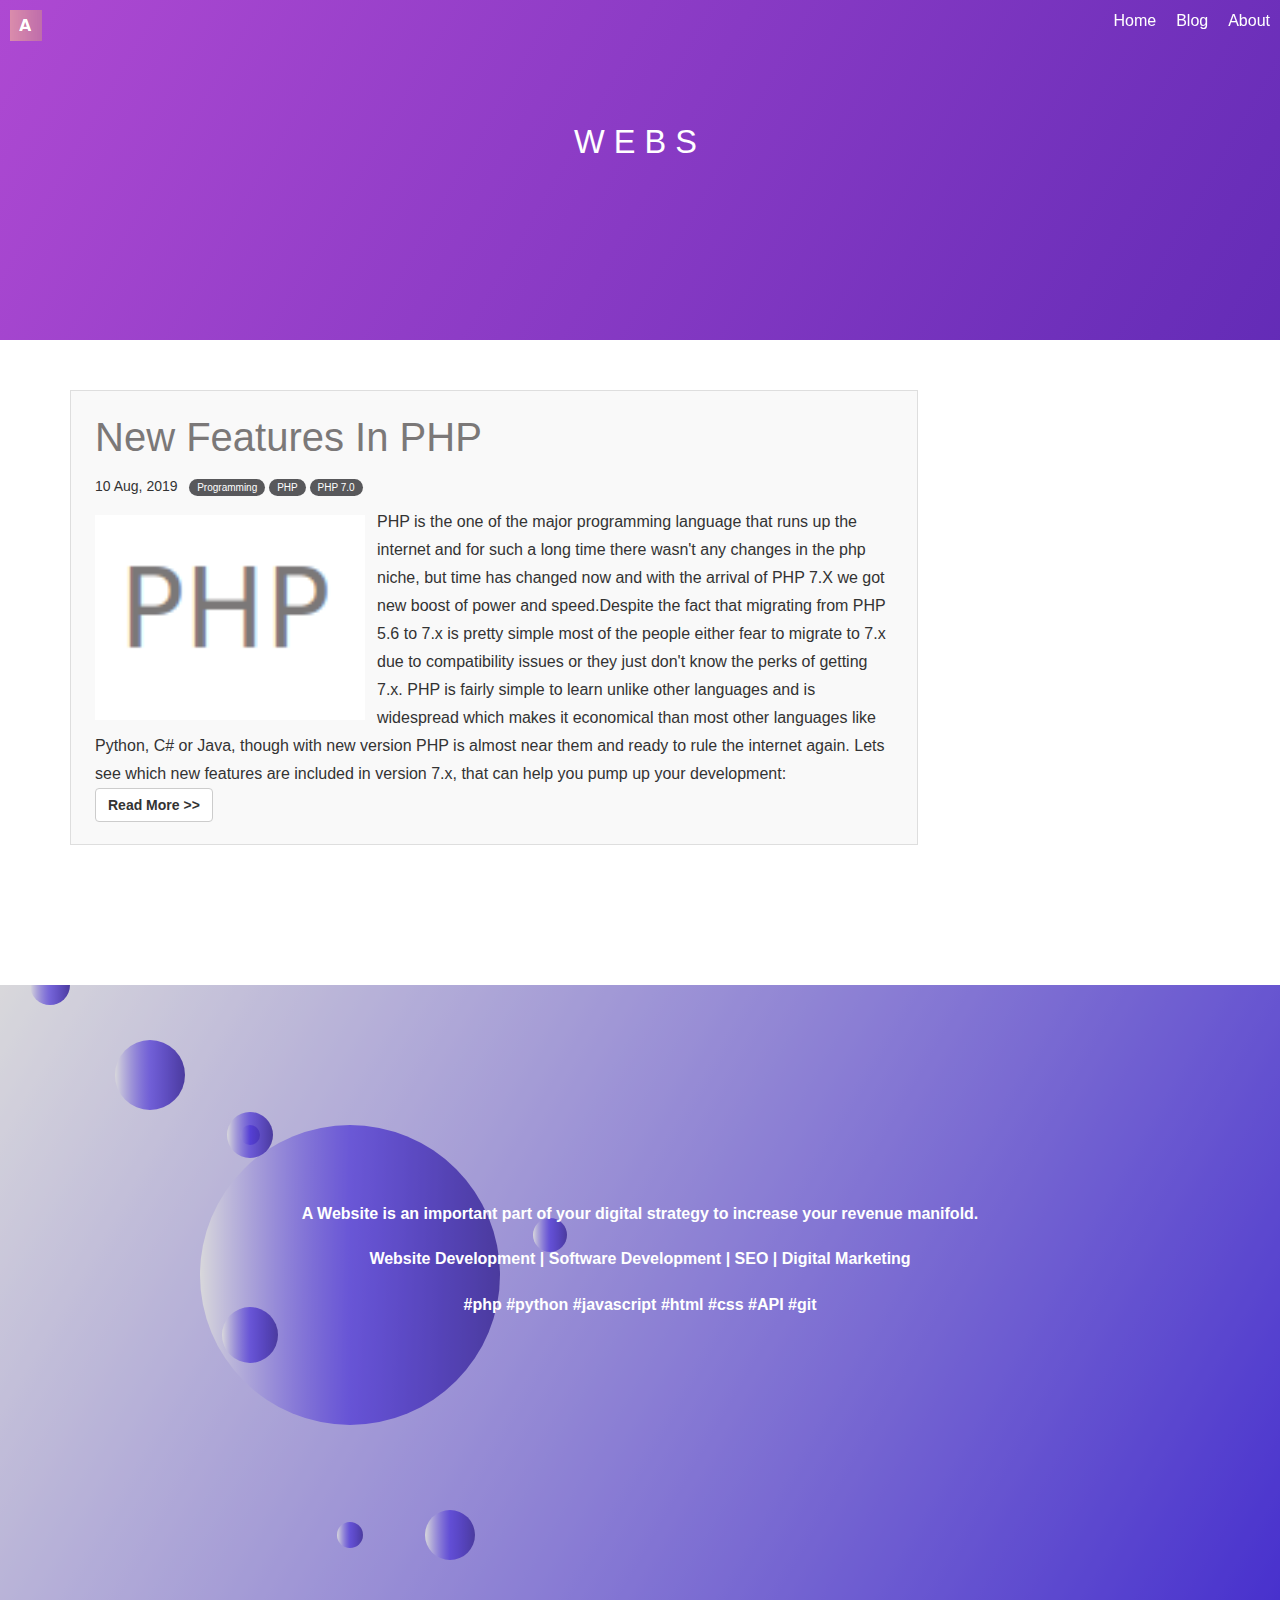
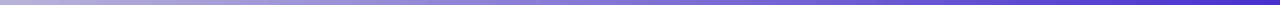
==== index.html @ 7a794b1b "Add files via upload" ====
<!DOCTYPE html>
<html lang="en-US">
  <head>
    <meta charset="UTF-8">
	<title>Welcome | ankurdewedi.github.io</title>
	<link href="/assets/styles/main.min.css" rel="stylesheet"/>
	<!-- Global site tag (gtag.js) - Google Analytics -->
	<script async src="https://www.googletagmanager.com/gtag/js?id=UA-145354328-1"></script>
	<script>
	  window.dataLayer = window.dataLayer || [];
	  function gtag(){dataLayer.push(arguments);}
	  gtag('js', new Date());
	  gtag('config', 'UA-145354328-1');
	</script>
  </head>
  <body>
	<div id="app" class="animated fadeIn">
		
		<div class="s">
		<ul class="navigation">
			<li><a href="/" style="font-size:20px;"><img src="logo.png" /></a></li>
			<li><a href="/">Home</a>
			<li><a href="/">Blog</a>
			<li><a href="/about.html">About</a></li>
		</ul>
		</div>
		
		<section class="site-header" style="position:relative;">
			<a href="javascript:void(0);" class="hsli" style="">
				<i class="fa fa-list"></i>
			</a>
			<h1 class="site-name" id="topm"></h1>
			<h2 class="site-tagline hide">Provides relevant tech info to showcase your awesomeness through digital solutions.</h2>
		</section>

		<div class="m-b introo">

		<div class="container" style="">
				<div class="col-md-12">
					<h2 class="h2"></h2>
				</div>
		</div>

		<div class="container">
			<div class="row">	
				<div class="col-md-9">				
					<div class="blog-summ blog">
						<div class="row">
							<div class="col-md-12">
								<h3 class="heading">New Features In PHP</h3>
								<div class="date" style="">
									<span>10 Aug, 2019 </span> &nbsp;
									<span class="tag">Programming</span>
									<span class="tag">PHP</span>
									<span class="tag">PHP 7.0</span>
								</div>
								<img class="image img-responsive" src="b1.png" />
								<div class="text">
									<p>
										PHP is the one of the major programming language that runs up the internet and for such a long time 
										there wasn't any changes in the php niche, but time has changed now and with the arrival of PHP 7.X
										we got new boost of power and speed.Despite the fact that migrating from PHP 5.6 to 7.x is pretty simple most of the people either fear
										to migrate to 7.x due to compatibility issues or they just don't know the perks of getting 7.x. PHP is fairly simple to learn unlike other
										languages and is widespread which makes it economical than most other languages like Python, C# or Java, though
										with new version PHP is almost near them and ready to rule the internet again.
										
										Lets see which new features are included in version 7.x, that can help you pump up your development:

										<a class="btn btn-default" href="new-features-in-php.html" style="font-weight:700;">Read More >></a>
									
									</p>
								</div>
								<div style="clear:both;"></div>
							</div>
						</div>
					</div>

				</div>
				
				<div class="col-nd-3">
				
				
				</div>
				
				
			</div>	
				
				
				
				
				
		</div>
		</div>
		<div class="grid footer">
			<div style="grid-column:1;grid-row:1;height:100%;width:100%;">
					<svg  style="height:95%;width:100%;">
						  <defs>
							  <linearGradient id="Gradient11">
								<stop class="stop11" offset="0%"/>
								<stop class="stop21" offset="50%"/>
								<stop class="stop31" offset="100%"/>
							  </linearGradient>
							  
							  <linearGradient id="Gradient2" x1="0" x2="0" y1="0" y2="1">
								<stop offset="0%" stop-color="#23129f"/>
								<stop offset="100%" stop-color="#ff0090"/>
							  </linearGradient>
							  
							  <style type="text/css"><![CDATA[
								#rect1 { fill: url(#Gradient1); }
								.stop11 { stop-color: #edf2f7; }
								.stop21 { stop-color: #2509ee; stop-opacity: 0.7; }
								.stop31 { stop-color: #23129f; }
							  ]]></style>
						  </defs>
						<circle fill="url(#Gradient11)" cx="50" cy="0" r="20" opacity="1"/>
						<circle fill="url(#Gradient11)" cx="350" cy="290" r="150" opacity="1"/>
						<circle fill="url(#Gradient11)" cx="250" cy="150" r="10" opacity="1"/>
						<circle fill="url(#Gradient11)" cx="150" cy="90" r="35" opacity="1"/>
						<circle fill="url(#Gradient11)" cx="250" cy="350" r="28" opacity="1"/>
						<circle fill="url(#Gradient11)" cx="550" cy="250" r="17" opacity="1"/>
						<circle fill="url(#Gradient11)" cx="450" cy="550" r="25" opacity="1"/>
						<circle fill="url(#Gradient11)" cx="350" cy="550" r="13" opacity="1"/>
						<circle fill="url(#Gradient11)" cx="250" cy="150" r="23" opacity="1"/>
					</svg>
			</div>
			<div class="aldrich content">
						<div style="width:100%;margin:auto;margin-top:17%;text-align:center;">
						<p >
							A Website is an important part of your digital strategy to increase your revenue manifold.<br/ ><br/ >
							Website Development | Software Development | SEO | Digital Marketing<br/ ><br/ >
							#php #python #javascript #html #css #API #git
						</p>
					</div>
			</div>
		</div>
	</div>
	<script src="/assets/scripts/main.min.js" ></script>
  </body>
</html>
---- assets/styles/main.min.css ----
@charset "UTF-8";/*!
 * Bootstrap v3.3.7 (http://getbootstrap.com)
 * Copyright 2011-2016 Twitter, Inc.
 * Licensed under MIT (https://github.com/twbs/bootstrap/blob/master/LICENSE)
 *//*! normalize.css v3.0.3 | MIT License | github.com/necolas/normalize.css */.label,sub,sup{vertical-align:baseline}.collapsing,.nav .nav-divider,svg:not(:root){overflow:hidden}hr,img{border:0}body,figure{margin:0}.btn-group>.btn-group,.btn-toolbar .btn,.btn-toolbar .btn-group,.btn-toolbar .input-group,.col-xs-1,.col-xs-10,.col-xs-11,.col-xs-12,.col-xs-2,.col-xs-3,.col-xs-4,.col-xs-5,.col-xs-6,.col-xs-7,.col-xs-8,.col-xs-9,.dropdown-menu{float:left}html{font-family:sans-serif;-webkit-text-size-adjust:100%;-ms-text-size-adjust:100%}article,aside,details,figcaption,figure,footer,header,hgroup,main,menu,nav,section,summary{display:block}audio,canvas,progress,video{display:inline-block;vertical-align:baseline}audio:not([controls]){display:none;height:0}[hidden],template{display:none}a{background-color:transparent}a:active,a:hover{outline:0}b,optgroup,strong{font-weight:700}dfn{font-style:italic}mark{color:#000;background:#ff0}sub,sup{position:relative;font-size:75%;line-height:0}sup{top:-.5em}sub{bottom:-.25em}img{vertical-align:middle}hr{height:0;-webkit-box-sizing:content-box;-moz-box-sizing:content-box;box-sizing:content-box}*,:after,:before,input[type=checkbox],input[type=radio]{-webkit-box-sizing:border-box;-moz-box-sizing:border-box}pre,textarea{overflow:auto}code,kbd,pre,samp{font-size:1em}button,input,optgroup,select,textarea{margin:0;font:inherit;color:inherit}.glyphicon,address{font-style:normal}button{overflow:visible}button,select{text-transform:none}button,html input[type=button],input[type=reset],input[type=submit]{-webkit-appearance:button;cursor:pointer}button[disabled],html input[disabled]{cursor:default}button::-moz-focus-inner,input::-moz-focus-inner{padding:0;border:0}input[type=checkbox],input[type=radio]{box-sizing:border-box;padding:0}input[type=number]::-webkit-inner-spin-button,input[type=number]::-webkit-outer-spin-button{height:auto}input[type=search]::-webkit-search-cancel-button,input[type=search]::-webkit-search-decoration{-webkit-appearance:none}table{border-spacing:0;border-collapse:collapse}td,th{padding:0}/*! Source: https://github.com/h5bp/html5-boilerplate/blob/master/src/css/main.css */@media print{blockquote,img,pre,tr{page-break-inside:avoid}*,:after,:before{color:#000!important;text-shadow:none!important;background:0 0!important;-webkit-box-shadow:none!important;box-shadow:none!important}a,a:visited{text-decoration:underline}a[href]:after{content:" (" attr(href) ")"}abbr[title]:after{content:" (" attr(title) ")"}a[href^="#"]:after,a[href^="javascript:"]:after{content:""}blockquote,pre{border:1px solid #999}thead{display:table-header-group}img{max-width:100%!important}h2,h3,p{orphans:3;widows:3}h2,h3{page-break-after:avoid}.navbar{display:none}.btn>.caret,.dropup>.btn>.caret{border-top-color:#000!important}.label{border:1px solid #000}.table{border-collapse:collapse!important}.table td,.table th{background-color:#fff!important}.table-bordered td,.table-bordered th{border:1px solid #ddd!important}}.dropdown-menu,.modal-content{-webkit-background-clip:padding-box}.btn,.btn-danger.active,.btn-danger:active,.btn-default.active,.btn-default:active,.btn-info.active,.btn-info:active,.btn-primary.active,.btn-primary:active,.btn-warning.active,.btn-warning:active,.btn.active,.btn:active,.dropdown-menu>.disabled>a:focus,.dropdown-menu>.disabled>a:hover,.form-control,.navbar-toggle,.open>.dropdown-toggle.btn-danger,.open>.dropdown-toggle.btn-default,.open>.dropdown-toggle.btn-info,.open>.dropdown-toggle.btn-primary,.open>.dropdown-toggle.btn-warning{background-image:none}.img-thumbnail,body{background-color:#fff}@font-face{font-family:'Glyphicons Halflings';src:url(../fonts/glyphicons-halflings-regular.eot);src:url(../fonts/glyphicons-halflings-regular.eot?#iefix) format('embedded-opentype'),url(../fonts/glyphicons-halflings-regular.woff2) format('woff2'),url(../fonts/glyphicons-halflings-regular.woff) format('woff'),url(../fonts/glyphicons-halflings-regular.ttf) format('truetype'),url(../fonts/glyphicons-halflings-regular.svg#glyphicons_halflingsregular) format('svg')}.glyphicon{position:relative;top:1px;display:inline-block;font-family:'Glyphicons Halflings';font-weight:400;line-height:1;-webkit-font-smoothing:antialiased;-moz-osx-font-smoothing:grayscale}.glyphicon-asterisk:before{content:"\002a"}.glyphicon-plus:before{content:"\002b"}.glyphicon-eur:before,.glyphicon-euro:before{content:"\20ac"}.glyphicon-minus:before{content:"\2212"}.glyphicon-cloud:before{content:"\2601"}.glyphicon-envelope:before{content:"\2709"}.glyphicon-pencil:before{content:"\270f"}.glyphicon-glass:before{content:"\e001"}.glyphicon-music:before{content:"\e002"}.glyphicon-search:before{content:"\e003"}.glyphicon-heart:before{content:"\e005"}.glyphicon-star:before{content:"\e006"}.glyphicon-star-empty:before{content:"\e007"}.glyphicon-user:before{content:"\e008"}.glyphicon-film:before{content:"\e009"}.glyphicon-th-large:before{content:"\e010"}.glyphicon-th:before{content:"\e011"}.glyphicon-th-list:before{content:"\e012"}.glyphicon-ok:before{content:"\e013"}.glyphicon-remove:before{content:"\e014"}.glyphicon-zoom-in:before{content:"\e015"}.glyphicon-zoom-out:before{content:"\e016"}.glyphicon-off:before{content:"\e017"}.glyphicon-signal:before{content:"\e018"}.glyphicon-cog:before{content:"\e019"}.glyphicon-trash:before{content:"\e020"}.glyphicon-home:before{content:"\e021"}.glyphicon-file:before{content:"\e022"}.glyphicon-time:before{content:"\e023"}.glyphicon-road:before{content:"\e024"}.glyphicon-download-alt:before{content:"\e025"}.glyphicon-download:before{content:"\e026"}.glyphicon-upload:before{content:"\e027"}.glyphicon-inbox:before{content:"\e028"}.glyphicon-play-circle:before{content:"\e029"}.glyphicon-repeat:before{content:"\e030"}.glyphicon-refresh:before{content:"\e031"}.glyphicon-list-alt:before{content:"\e032"}.glyphicon-lock:before{content:"\e033"}.glyphicon-flag:before{content:"\e034"}.glyphicon-headphones:before{content:"\e035"}.glyphicon-volume-off:before{content:"\e036"}.glyphicon-volume-down:before{content:"\e037"}.glyphicon-volume-up:before{content:"\e038"}.glyphicon-qrcode:before{content:"\e039"}.glyphicon-barcode:before{content:"\e040"}.glyphicon-tag:before{content:"\e041"}.glyphicon-tags:before{content:"\e042"}.glyphicon-book:before{content:"\e043"}.glyphicon-bookmark:before{content:"\e044"}.glyphicon-print:before{content:"\e045"}.glyphicon-camera:before{content:"\e046"}.glyphicon-font:before{content:"\e047"}.glyphicon-bold:before{content:"\e048"}.glyphicon-italic:before{content:"\e049"}.glyphicon-text-height:before{content:"\e050"}.glyphicon-text-width:before{content:"\e051"}.glyphicon-align-left:before{content:"\e052"}.glyphicon-align-center:before{content:"\e053"}.glyphicon-align-right:before{content:"\e054"}.glyphicon-align-justify:before{content:"\e055"}.glyphicon-list:before{content:"\e056"}.glyphicon-indent-left:before{content:"\e057"}.glyphicon-indent-right:before{content:"\e058"}.glyphicon-facetime-video:before{content:"\e059"}.glyphicon-picture:before{content:"\e060"}.glyphicon-map-marker:before{content:"\e062"}.glyphicon-adjust:before{content:"\e063"}.glyphicon-tint:before{content:"\e064"}.glyphicon-edit:before{content:"\e065"}.glyphicon-share:before{content:"\e066"}.glyphicon-check:before{content:"\e067"}.glyphicon-move:before{content:"\e068"}.glyphicon-step-backward:before{content:"\e069"}.glyphicon-fast-backward:before{content:"\e070"}.glyphicon-backward:before{content:"\e071"}.glyphicon-play:before{content:"\e072"}.glyphicon-pause:before{content:"\e073"}.glyphicon-stop:before{content:"\e074"}.glyphicon-forward:before{content:"\e075"}.glyphicon-fast-forward:before{content:"\e076"}.glyphicon-step-forward:before{content:"\e077"}.glyphicon-eject:before{content:"\e078"}.glyphicon-chevron-left:before{content:"\e079"}.glyphicon-chevron-right:before{content:"\e080"}.glyphicon-plus-sign:before{content:"\e081"}.glyphicon-minus-sign:before{content:"\e082"}.glyphicon-remove-sign:before{content:"\e083"}.glyphicon-ok-sign:before{content:"\e084"}.glyphicon-question-sign:before{content:"\e085"}.glyphicon-info-sign:before{content:"\e086"}.glyphicon-screenshot:before{content:"\e087"}.glyphicon-remove-circle:before{content:"\e088"}.glyphicon-ok-circle:before{content:"\e089"}.glyphicon-ban-circle:before{content:"\e090"}.glyphicon-arrow-left:before{content:"\e091"}.glyphicon-arrow-right:before{content:"\e092"}.glyphicon-arrow-up:before{content:"\e093"}.glyphicon-arrow-down:before{content:"\e094"}.glyphicon-share-alt:before{content:"\e095"}.glyphicon-resize-full:before{content:"\e096"}.glyphicon-resize-small:before{content:"\e097"}.glyphicon-exclamation-sign:before{content:"\e101"}.glyphicon-gift:before{content:"\e102"}.glyphicon-leaf:before{content:"\e103"}.glyphicon-fire:before{content:"\e104"}.glyphicon-eye-open:before{content:"\e105"}.glyphicon-eye-close:before{content:"\e106"}.glyphicon-warning-sign:before{content:"\e107"}.glyphicon-plane:before{content:"\e108"}.glyphicon-calendar:before{content:"\e109"}.glyphicon-random:before{content:"\e110"}.glyphicon-comment:before{content:"\e111"}.glyphicon-magnet:before{content:"\e112"}.glyphicon-chevron-up:before{content:"\e113"}.glyphicon-chevron-down:before{content:"\e114"}.glyphicon-retweet:before{content:"\e115"}.glyphicon-shopping-cart:before{content:"\e116"}.glyphicon-folder-close:before{content:"\e117"}.glyphicon-folder-open:before{content:"\e118"}.glyphicon-resize-vertical:before{content:"\e119"}.glyphicon-resize-horizontal:before{content:"\e120"}.glyphicon-hdd:before{content:"\e121"}.glyphicon-bullhorn:before{content:"\e122"}.glyphicon-bell:before{content:"\e123"}.glyphicon-certificate:before{content:"\e124"}.glyphicon-thumbs-up:before{content:"\e125"}.glyphicon-thumbs-down:before{content:"\e126"}.glyphicon-hand-right:before{content:"\e127"}.glyphicon-hand-left:before{content:"\e128"}.glyphicon-hand-up:before{content:"\e129"}.glyphicon-hand-down:before{content:"\e130"}.glyphicon-circle-arrow-right:before{content:"\e131"}.glyphicon-circle-arrow-left:before{content:"\e132"}.glyphicon-circle-arrow-up:before{content:"\e133"}.glyphicon-circle-arrow-down:before{content:"\e134"}.glyphicon-globe:before{content:"\e135"}.glyphicon-wrench:before{content:"\e136"}.glyphicon-tasks:before{content:"\e137"}.glyphicon-filter:before{content:"\e138"}.glyphicon-briefcase:before{content:"\e139"}.glyphicon-fullscreen:before{content:"\e140"}.glyphicon-dashboard:before{content:"\e141"}.glyphicon-paperclip:before{content:"\e142"}.glyphicon-heart-empty:before{content:"\e143"}.glyphicon-link:before{content:"\e144"}.glyphicon-phone:before{content:"\e145"}.glyphicon-pushpin:before{content:"\e146"}.glyphicon-usd:before{content:"\e148"}.glyphicon-gbp:before{content:"\e149"}.glyphicon-sort:before{content:"\e150"}.glyphicon-sort-by-alphabet:before{content:"\e151"}.glyphicon-sort-by-alphabet-alt:before{content:"\e152"}.glyphicon-sort-by-order:before{content:"\e153"}.glyphicon-sort-by-order-alt:before{content:"\e154"}.glyphicon-sort-by-attributes:before{content:"\e155"}.glyphicon-sort-by-attributes-alt:before{content:"\e156"}.glyphicon-unchecked:before{content:"\e157"}.glyphicon-expand:before{content:"\e158"}.glyphicon-collapse-down:before{content:"\e159"}.glyphicon-collapse-up:before{content:"\e160"}.glyphicon-log-in:before{content:"\e161"}.glyphicon-flash:before{content:"\e162"}.glyphicon-log-out:before{content:"\e163"}.glyphicon-new-window:before{content:"\e164"}.glyphicon-record:before{content:"\e165"}.glyphicon-save:before{content:"\e166"}.glyphicon-open:before{content:"\e167"}.glyphicon-saved:before{content:"\e168"}.glyphicon-import:before{content:"\e169"}.glyphicon-export:before{content:"\e170"}.glyphicon-send:before{content:"\e171"}.glyphicon-floppy-disk:before{content:"\e172"}.glyphicon-floppy-saved:before{content:"\e173"}.glyphicon-floppy-remove:before{content:"\e174"}.glyphicon-floppy-save:before{content:"\e175"}.glyphicon-floppy-open:before{content:"\e176"}.glyphicon-credit-card:before{content:"\e177"}.glyphicon-transfer:before{content:"\e178"}.glyphicon-cutlery:before{content:"\e179"}.glyphicon-header:before{content:"\e180"}.glyphicon-compressed:before{content:"\e181"}.glyphicon-earphone:before{content:"\e182"}.glyphicon-phone-alt:before{content:"\e183"}.glyphicon-tower:before{content:"\e184"}.glyphicon-stats:before{content:"\e185"}.glyphicon-sd-video:before{content:"\e186"}.glyphicon-hd-video:before{content:"\e187"}.glyphicon-subtitles:before{content:"\e188"}.glyphicon-sound-stereo:before{content:"\e189"}.glyphicon-sound-dolby:before{content:"\e190"}.glyphicon-sound-5-1:before{content:"\e191"}.glyphicon-sound-6-1:before{content:"\e192"}.glyphicon-sound-7-1:before{content:"\e193"}.glyphicon-copyright-mark:before{content:"\e194"}.glyphicon-registration-mark:before{content:"\e195"}.glyphicon-cloud-download:before{content:"\e197"}.glyphicon-cloud-upload:before{content:"\e198"}.glyphicon-tree-conifer:before{content:"\e199"}.glyphicon-tree-deciduous:before{content:"\e200"}.glyphicon-cd:before{content:"\e201"}.glyphicon-save-file:before{content:"\e202"}.glyphicon-open-file:before{content:"\e203"}.glyphicon-level-up:before{content:"\e204"}.glyphicon-copy:before{content:"\e205"}.glyphicon-paste:before{content:"\e206"}.glyphicon-alert:before{content:"\e209"}.glyphicon-equalizer:before{content:"\e210"}.glyphicon-king:before{content:"\e211"}.glyphicon-queen:before{content:"\e212"}.glyphicon-pawn:before{content:"\e213"}.glyphicon-bishop:before{content:"\e214"}.glyphicon-knight:before{content:"\e215"}.glyphicon-baby-formula:before{content:"\e216"}.glyphicon-tent:before{content:"\26fa"}.glyphicon-blackboard:before{content:"\e218"}.glyphicon-bed:before{content:"\e219"}.glyphicon-apple:before{content:"\f8ff"}.glyphicon-erase:before{content:"\e221"}.glyphicon-hourglass:before{content:"\231b"}.glyphicon-lamp:before{content:"\e223"}.glyphicon-duplicate:before{content:"\e224"}.glyphicon-piggy-bank:before{content:"\e225"}.glyphicon-scissors:before{content:"\e226"}.glyphicon-bitcoin:before,.glyphicon-btc:before,.glyphicon-xbt:before{content:"\e227"}.glyphicon-jpy:before,.glyphicon-yen:before{content:"\00a5"}.glyphicon-rub:before,.glyphicon-ruble:before{content:"\20bd"}.glyphicon-scale:before{content:"\e230"}.glyphicon-ice-lolly:before{content:"\e231"}.glyphicon-ice-lolly-tasted:before{content:"\e232"}.glyphicon-education:before{content:"\e233"}.glyphicon-option-horizontal:before{content:"\e234"}.glyphicon-option-vertical:before{content:"\e235"}.glyphicon-menu-hamburger:before{content:"\e236"}.glyphicon-modal-window:before{content:"\e237"}.glyphicon-oil:before{content:"\e238"}.glyphicon-grain:before{content:"\e239"}.glyphicon-sunglasses:before{content:"\e240"}.glyphicon-text-size:before{content:"\e241"}.glyphicon-text-color:before{content:"\e242"}.glyphicon-text-background:before{content:"\e243"}.glyphicon-object-align-top:before{content:"\e244"}.glyphicon-object-align-bottom:before{content:"\e245"}.glyphicon-object-align-horizontal:before{content:"\e246"}.glyphicon-object-align-left:before{content:"\e247"}.glyphicon-object-align-vertical:before{content:"\e248"}.glyphicon-object-align-right:before{content:"\e249"}.glyphicon-triangle-right:before{content:"\e250"}.glyphicon-triangle-left:before{content:"\e251"}.glyphicon-triangle-bottom:before{content:"\e252"}.glyphicon-triangle-top:before{content:"\e253"}.glyphicon-console:before{content:"\e254"}.glyphicon-superscript:before{content:"\e255"}.glyphicon-subscript:before{content:"\e256"}.glyphicon-menu-left:before{content:"\e257"}.glyphicon-menu-right:before{content:"\e258"}.glyphicon-menu-down:before{content:"\e259"}.glyphicon-menu-up:before{content:"\e260"}*,:after,:before{box-sizing:border-box}html{font-size:10px;-webkit-tap-highlight-color:transparent}body{line-height:1.42857143;color:#333}button,input,select,textarea{font-family:inherit;font-size:inherit;line-height:inherit}a{color:#337ab7;text-decoration:none}a:focus,a:hover{color:#23527c;text-decoration:underline}a:focus{outline:-webkit-focus-ring-color auto 5px;outline-offset:-2px}.carousel-inner>.item>a>img,.carousel-inner>.item>img,.img-responsive,.thumbnail a>img,.thumbnail>img{display:block;max-width:100%;height:auto}.img-rounded{border-radius:6px}.img-thumbnail{display:inline-block;max-width:100%;height:auto;padding:4px;line-height:1.42857143;border:1px solid #ddd;border-radius:4px;-webkit-transition:all .2s ease-in-out;-o-transition:all .2s ease-in-out;transition:all .2s ease-in-out}.img-circle{border-radius:50%}hr{margin-top:20px;margin-bottom:20px;border-top:1px solid #eee}.sr-only{border:0}.sr-only-focusable:active,.sr-only-focusable:focus{clip:auto}[role=button]{cursor:pointer}.h1,.h2,.h3,.h4,.h5,.h6,h1,h2,h3,h4,h5,h6{font-family:inherit;font-weight:500;line-height:1.1;color:inherit}.h1 .small,.h1 small,.h2 .small,.h2 small,.h3 .small,.h3 small,.h4 .small,.h4 small,.h5 .small,.h5 small,.h6 .small,.h6 small,h1 .small,h1 small,h2 .small,h2 small,h3 .small,h3 small,h4 .small,h4 small,h5 .small,h5 small,h6 .small,h6 small{font-weight:400;line-height:1;color:#777}.h1,.h2,.h3,h1,h2,h3{margin-top:20px;margin-bottom:10px}.h1 .small,.h1 small,.h2 .small,.h2 small,.h3 .small,.h3 small,h1 .small,h1 small,h2 .small,h2 small,h3 .small,h3 small{font-size:65%}.h4,.h5,.h6,h4,h5,h6{margin-top:10px;margin-bottom:10px}.h4 .small,.h4 small,.h5 .small,.h5 small,.h6 .small,.h6 small,h4 .small,h4 small,h5 .small,h5 small,h6 .small,h6 small{font-size:75%}.h1,h1{font-size:36px}.h2,h2{font-size:30px}.h3,h3{font-size:24px}.h4,h4{font-size:18px}.h5,h5{font-size:14px}.h6,h6{font-size:12px}p{margin:0 0 10px}.lead{margin-bottom:20px;font-size:16px;font-weight:300;line-height:1.4}dt,kbd kbd,label{font-weight:700}address,blockquote .small,blockquote footer,blockquote small,dd,dt,pre{line-height:1.42857143}@media (min-width:768px){.lead{font-size:21px}}.small,small{font-size:85%}.mark,mark{padding:.2em;background-color:#fcf8e3}.list-inline,.list-unstyled{padding-left:0;list-style:none}.text-left{text-align:left}.text-right{text-align:right}.text-center{text-align:center}.text-justify{text-align:justify}.text-nowrap{white-space:nowrap}.text-lowercase{text-transform:lowercase}.text-uppercase{text-transform:uppercase}.text-capitalize{text-transform:capitalize}.text-muted{color:#777}.text-primary{color:#337ab7}a.text-primary:focus,a.text-primary:hover{color:#286090}.text-success{color:#3c763d}a.text-success:focus,a.text-success:hover{color:#2b542c}.text-info{color:#31708f}a.text-info:focus,a.text-info:hover{color:#245269}.text-warning{color:#8a6d3b}a.text-warning:focus,a.text-warning:hover{color:#66512c}.text-danger{color:#a94442}a.text-danger:focus,a.text-danger:hover{color:#843534}.bg-primary{color:#fff;background-color:#337ab7}a.bg-primary:focus,a.bg-primary:hover{background-color:#286090}.bg-success{background-color:#dff0d8}a.bg-success:focus,a.bg-success:hover{background-color:#c1e2b3}.bg-info{background-color:#d9edf7}a.bg-info:focus,a.bg-info:hover{background-color:#afd9ee}.bg-warning{background-color:#fcf8e3}a.bg-warning:focus,a.bg-warning:hover{background-color:#f7ecb5}.bg-danger{background-color:#f2dede}a.bg-danger:focus,a.bg-danger:hover{background-color:#e4b9b9}pre code,table{background-color:transparent}.page-header{padding-bottom:9px;margin:40px 0 20px;border-bottom:1px solid #eee}dl,ol,ul{margin-top:0}blockquote ol:last-child,blockquote p:last-child,blockquote ul:last-child,ol ol,ol ul,ul ol,ul ul{margin-bottom:0}address,dl{margin-bottom:20px}ol,ul{margin-bottom:10px}.list-inline{margin-left:-5px}.list-inline>li{display:inline-block;padding-right:5px;padding-left:5px}dd{margin-left:0}@media (min-width:768px){.dl-horizontal dt{float:left;width:160px;overflow:hidden;clear:left;text-align:right;text-overflow:ellipsis;white-space:nowrap}.dl-horizontal dd{margin-left:180px}.container{width:750px}}abbr[data-original-title],abbr[title]{cursor:help;border-bottom:1px dotted #777}.initialism{font-size:90%;text-transform:uppercase}blockquote{padding:10px 20px;margin:0 0 20px;font-size:17.5px;border-left:5px solid #eee}blockquote .small,blockquote footer,blockquote small{display:block;font-size:80%;color:#777}legend,pre{display:block;color:#333}blockquote .small:before,blockquote footer:before,blockquote small:before{content:'\2014 \00A0'}.blockquote-reverse,blockquote.pull-right{padding-right:15px;padding-left:0;text-align:right;border-right:5px solid #eee;border-left:0}code,kbd{padding:2px 4px;font-size:90%}caption,th{text-align:left}.blockquote-reverse .small:before,.blockquote-reverse footer:before,.blockquote-reverse small:before,blockquote.pull-right .small:before,blockquote.pull-right footer:before,blockquote.pull-right small:before{content:''}.blockquote-reverse .small:after,.blockquote-reverse footer:after,.blockquote-reverse small:after,blockquote.pull-right .small:after,blockquote.pull-right footer:after,blockquote.pull-right small:after{content:'\00A0 \2014'}code,kbd,pre,samp{font-family:Menlo,Monaco,Consolas,"Courier New",monospace}code{color:#c7254e;background-color:#f9f2f4;border-radius:4px}kbd{color:#fff;background-color:#333;border-radius:3px;-webkit-box-shadow:inset 0 -1px 0 rgba(0,0,0,.25);box-shadow:inset 0 -1px 0 rgba(0,0,0,.25)}kbd kbd{padding:0;font-size:100%;-webkit-box-shadow:none;box-shadow:none}pre{padding:9.5px;margin:0 0 10px;font-size:13px;word-break:break-all;word-wrap:break-word;background-color:#f5f5f5;border:1px solid #ccc}.container,.container-fluid{margin-right:auto;margin-left:auto}pre code{padding:0;font-size:inherit;color:inherit;white-space:pre-wrap;border-radius:0}.container,.container-fluid{padding-right:15px;padding-left:15px}.pre-scrollable{max-height:340px;overflow-y:scroll}@media (min-width:992px){.container{width:970px}}@media (min-width:1200px){.container{width:1170px}}.row{margin-right:-15px;margin-left:-15px}.col-lg-1,.col-lg-10,.col-lg-11,.col-lg-12,.col-lg-2,.col-lg-3,.col-lg-4,.col-lg-5,.col-lg-6,.col-lg-7,.col-lg-8,.col-lg-9,.col-md-1,.col-md-10,.col-md-11,.col-md-12,.col-md-2,.col-md-3,.col-md-4,.col-md-5,.col-md-6,.col-md-7,.col-md-8,.col-md-9,.col-sm-1,.col-sm-10,.col-sm-11,.col-sm-12,.col-sm-2,.col-sm-3,.col-sm-4,.col-sm-5,.col-sm-6,.col-sm-7,.col-sm-8,.col-sm-9,.col-xs-1,.col-xs-10,.col-xs-11,.col-xs-12,.col-xs-2,.col-xs-3,.col-xs-4,.col-xs-5,.col-xs-6,.col-xs-7,.col-xs-8,.col-xs-9{position:relative;min-height:1px;padding-right:15px;padding-left:15px}.col-xs-12{width:100%}.col-xs-11{width:91.66666667%}.col-xs-10{width:83.33333333%}.col-xs-9{width:75%}.col-xs-8{width:66.66666667%}.col-xs-7{width:58.33333333%}.col-xs-6{width:50%}.col-xs-5{width:41.66666667%}.col-xs-4{width:33.33333333%}.col-xs-3{width:25%}.col-xs-2{width:16.66666667%}.col-xs-1{width:8.33333333%}.col-xs-pull-12{right:100%}.col-xs-pull-11{right:91.66666667%}.col-xs-pull-10{right:83.33333333%}.col-xs-pull-9{right:75%}.col-xs-pull-8{right:66.66666667%}.col-xs-pull-7{right:58.33333333%}.col-xs-pull-6{right:50%}.col-xs-pull-5{right:41.66666667%}.col-xs-pull-4{right:33.33333333%}.col-xs-pull-3{right:25%}.col-xs-pull-2{right:16.66666667%}.col-xs-pull-1{right:8.33333333%}.col-xs-pull-0{right:auto}.col-xs-push-12{left:100%}.col-xs-push-11{left:91.66666667%}.col-xs-push-10{left:83.33333333%}.col-xs-push-9{left:75%}.col-xs-push-8{left:66.66666667%}.col-xs-push-7{left:58.33333333%}.col-xs-push-6{left:50%}.col-xs-push-5{left:41.66666667%}.col-xs-push-4{left:33.33333333%}.col-xs-push-3{left:25%}.col-xs-push-2{left:16.66666667%}.col-xs-push-1{left:8.33333333%}.col-xs-push-0{left:auto}.col-xs-offset-12{margin-left:100%}.col-xs-offset-11{margin-left:91.66666667%}.col-xs-offset-10{margin-left:83.33333333%}.col-xs-offset-9{margin-left:75%}.col-xs-offset-8{margin-left:66.66666667%}.col-xs-offset-7{margin-left:58.33333333%}.col-xs-offset-6{margin-left:50%}.col-xs-offset-5{margin-left:41.66666667%}.col-xs-offset-4{margin-left:33.33333333%}.col-xs-offset-3{margin-left:25%}.col-xs-offset-2{margin-left:16.66666667%}.col-xs-offset-1{margin-left:8.33333333%}.col-xs-offset-0{margin-left:0}@media (min-width:768px){.col-sm-1,.col-sm-10,.col-sm-11,.col-sm-12,.col-sm-2,.col-sm-3,.col-sm-4,.col-sm-5,.col-sm-6,.col-sm-7,.col-sm-8,.col-sm-9{float:left}.col-sm-12{width:100%}.col-sm-11{width:91.66666667%}.col-sm-10{width:83.33333333%}.col-sm-9{width:75%}.col-sm-8{width:66.66666667%}.col-sm-7{width:58.33333333%}.col-sm-6{width:50%}.col-sm-5{width:41.66666667%}.col-sm-4{width:33.33333333%}.col-sm-3{width:25%}.col-sm-2{width:16.66666667%}.col-sm-1{width:8.33333333%}.col-sm-pull-12{right:100%}.col-sm-pull-11{right:91.66666667%}.col-sm-pull-10{right:83.33333333%}.col-sm-pull-9{right:75%}.col-sm-pull-8{right:66.66666667%}.col-sm-pull-7{right:58.33333333%}.col-sm-pull-6{right:50%}.col-sm-pull-5{right:41.66666667%}.col-sm-pull-4{right:33.33333333%}.col-sm-pull-3{right:25%}.col-sm-pull-2{right:16.66666667%}.col-sm-pull-1{right:8.33333333%}.col-sm-pull-0{right:auto}.col-sm-push-12{left:100%}.col-sm-push-11{left:91.66666667%}.col-sm-push-10{left:83.33333333%}.col-sm-push-9{left:75%}.col-sm-push-8{left:66.66666667%}.col-sm-push-7{left:58.33333333%}.col-sm-push-6{left:50%}.col-sm-push-5{left:41.66666667%}.col-sm-push-4{left:33.33333333%}.col-sm-push-3{left:25%}.col-sm-push-2{left:16.66666667%}.col-sm-push-1{left:8.33333333%}.col-sm-push-0{left:auto}.col-sm-offset-12{margin-left:100%}.col-sm-offset-11{margin-left:91.66666667%}.col-sm-offset-10{margin-left:83.33333333%}.col-sm-offset-9{margin-left:75%}.col-sm-offset-8{margin-left:66.66666667%}.col-sm-offset-7{margin-left:58.33333333%}.col-sm-offset-6{margin-left:50%}.col-sm-offset-5{margin-left:41.66666667%}.col-sm-offset-4{margin-left:33.33333333%}.col-sm-offset-3{margin-left:25%}.col-sm-offset-2{margin-left:16.66666667%}.col-sm-offset-1{margin-left:8.33333333%}.col-sm-offset-0{margin-left:0}}@media (min-width:992px){.col-md-1,.col-md-10,.col-md-11,.col-md-12,.col-md-2,.col-md-3,.col-md-4,.col-md-5,.col-md-6,.col-md-7,.col-md-8,.col-md-9{float:left}.col-md-12{width:100%}.col-md-11{width:91.66666667%}.col-md-10{width:83.33333333%}.col-md-9{width:75%}.col-md-8{width:66.66666667%}.col-md-7{width:58.33333333%}.col-md-6{width:50%}.col-md-5{width:41.66666667%}.col-md-4{width:33.33333333%}.col-md-3{width:25%}.col-md-2{width:16.66666667%}.col-md-1{width:8.33333333%}.col-md-pull-12{right:100%}.col-md-pull-11{right:91.66666667%}.col-md-pull-10{right:83.33333333%}.col-md-pull-9{right:75%}.col-md-pull-8{right:66.66666667%}.col-md-pull-7{right:58.33333333%}.col-md-pull-6{right:50%}.col-md-pull-5{right:41.66666667%}.col-md-pull-4{right:33.33333333%}.col-md-pull-3{right:25%}.col-md-pull-2{right:16.66666667%}.col-md-pull-1{right:8.33333333%}.col-md-pull-0{right:auto}.col-md-push-12{left:100%}.col-md-push-11{left:91.66666667%}.col-md-push-10{left:83.33333333%}.col-md-push-9{left:75%}.col-md-push-8{left:66.66666667%}.col-md-push-7{left:58.33333333%}.col-md-push-6{left:50%}.col-md-push-5{left:41.66666667%}.col-md-push-4{left:33.33333333%}.col-md-push-3{left:25%}.col-md-push-2{left:16.66666667%}.col-md-push-1{left:8.33333333%}.col-md-push-0{left:auto}.col-md-offset-12{margin-left:100%}.col-md-offset-11{margin-left:91.66666667%}.col-md-offset-10{margin-left:83.33333333%}.col-md-offset-9{margin-left:75%}.col-md-offset-8{margin-left:66.66666667%}.col-md-offset-7{margin-left:58.33333333%}.col-md-offset-6{margin-left:50%}.col-md-offset-5{margin-left:41.66666667%}.col-md-offset-4{margin-left:33.33333333%}.col-md-offset-3{margin-left:25%}.col-md-offset-2{margin-left:16.66666667%}.col-md-offset-1{margin-left:8.33333333%}.col-md-offset-0{margin-left:0}}@media (min-width:1200px){.col-lg-1,.col-lg-10,.col-lg-11,.col-lg-12,.col-lg-2,.col-lg-3,.col-lg-4,.col-lg-5,.col-lg-6,.col-lg-7,.col-lg-8,.col-lg-9{float:left}.col-lg-12{width:100%}.col-lg-11{width:91.66666667%}.col-lg-10{width:83.33333333%}.col-lg-9{width:75%}.col-lg-8{width:66.66666667%}.col-lg-7{width:58.33333333%}.col-lg-6{width:50%}.col-lg-5{width:41.66666667%}.col-lg-4{width:33.33333333%}.col-lg-3{width:25%}.col-lg-2{width:16.66666667%}.col-lg-1{width:8.33333333%}.col-lg-pull-12{right:100%}.col-lg-pull-11{right:91.66666667%}.col-lg-pull-10{right:83.33333333%}.col-lg-pull-9{right:75%}.col-lg-pull-8{right:66.66666667%}.col-lg-pull-7{right:58.33333333%}.col-lg-pull-6{right:50%}.col-lg-pull-5{right:41.66666667%}.col-lg-pull-4{right:33.33333333%}.col-lg-pull-3{right:25%}.col-lg-pull-2{right:16.66666667%}.col-lg-pull-1{right:8.33333333%}.col-lg-pull-0{right:auto}.col-lg-push-12{left:100%}.col-lg-push-11{left:91.66666667%}.col-lg-push-10{left:83.33333333%}.col-lg-push-9{left:75%}.col-lg-push-8{left:66.66666667%}.col-lg-push-7{left:58.33333333%}.col-lg-push-6{left:50%}.col-lg-push-5{left:41.66666667%}.col-lg-push-4{left:33.33333333%}.col-lg-push-3{left:25%}.col-lg-push-2{left:16.66666667%}.col-lg-push-1{left:8.33333333%}.col-lg-push-0{left:auto}.col-lg-offset-12{margin-left:100%}.col-lg-offset-11{margin-left:91.66666667%}.col-lg-offset-10{margin-left:83.33333333%}.col-lg-offset-9{margin-left:75%}.col-lg-offset-8{margin-left:66.66666667%}.col-lg-offset-7{margin-left:58.33333333%}.col-lg-offset-6{margin-left:50%}.col-lg-offset-5{margin-left:41.66666667%}.col-lg-offset-4{margin-left:33.33333333%}.col-lg-offset-3{margin-left:25%}.col-lg-offset-2{margin-left:16.66666667%}.col-lg-offset-1{margin-left:8.33333333%}.col-lg-offset-0{margin-left:0}}caption{padding-top:8px;padding-bottom:8px;color:#777}.table{width:100%;max-width:100%;margin-bottom:20px}.table>tbody>tr>td,.table>tbody>tr>th,.table>tfoot>tr>td,.table>tfoot>tr>th,.table>thead>tr>td,.table>thead>tr>th{padding:8px;line-height:1.42857143;vertical-align:top;border-top:1px solid #ddd}.table>thead>tr>th{vertical-align:bottom;border-bottom:2px solid #ddd}.table>caption+thead>tr:first-child>td,.table>caption+thead>tr:first-child>th,.table>colgroup+thead>tr:first-child>td,.table>colgroup+thead>tr:first-child>th,.table>thead:first-child>tr:first-child>td,.table>thead:first-child>tr:first-child>th{border-top:0}.table>tbody+tbody{border-top:2px solid #ddd}.table .table{background-color:#fff}.table-condensed>tbody>tr>td,.table-condensed>tbody>tr>th,.table-condensed>tfoot>tr>td,.table-condensed>tfoot>tr>th,.table-condensed>thead>tr>td,.table-condensed>thead>tr>th{padding:5px}.table-bordered,.table-bordered>tbody>tr>td,.table-bordered>tbody>tr>th,.table-bordered>tfoot>tr>td,.table-bordered>tfoot>tr>th,.table-bordered>thead>tr>td,.table-bordered>thead>tr>th{border:1px solid #ddd}.table-bordered>thead>tr>td,.table-bordered>thead>tr>th{border-bottom-width:2px}.table-striped>tbody>tr:nth-of-type(odd){background-color:#f9f9f9}.table-hover>tbody>tr:hover,.table>tbody>tr.active>td,.table>tbody>tr.active>th,.table>tbody>tr>td.active,.table>tbody>tr>th.active,.table>tfoot>tr.active>td,.table>tfoot>tr.active>th,.table>tfoot>tr>td.active,.table>tfoot>tr>th.active,.table>thead>tr.active>td,.table>thead>tr.active>th,.table>thead>tr>td.active,.table>thead>tr>th.active{background-color:#f5f5f5}table col[class*=col-]{position:static;display:table-column;float:none}table td[class*=col-],table th[class*=col-]{position:static;display:table-cell;float:none}.table-hover>tbody>tr.active:hover>td,.table-hover>tbody>tr.active:hover>th,.table-hover>tbody>tr:hover>.active,.table-hover>tbody>tr>td.active:hover,.table-hover>tbody>tr>th.active:hover{background-color:#e8e8e8}.table>tbody>tr.success>td,.table>tbody>tr.success>th,.table>tbody>tr>td.success,.table>tbody>tr>th.success,.table>tfoot>tr.success>td,.table>tfoot>tr.success>th,.table>tfoot>tr>td.success,.table>tfoot>tr>th.success,.table>thead>tr.success>td,.table>thead>tr.success>th,.table>thead>tr>td.success,.table>thead>tr>th.success{background-color:#dff0d8}.table-hover>tbody>tr.success:hover>td,.table-hover>tbody>tr.success:hover>th,.table-hover>tbody>tr:hover>.success,.table-hover>tbody>tr>td.success:hover,.table-hover>tbody>tr>th.success:hover{background-color:#d0e9c6}.table>tbody>tr.info>td,.table>tbody>tr.info>th,.table>tbody>tr>td.info,.table>tbody>tr>th.info,.table>tfoot>tr.info>td,.table>tfoot>tr.info>th,.table>tfoot>tr>td.info,.table>tfoot>tr>th.info,.table>thead>tr.info>td,.table>thead>tr.info>th,.table>thead>tr>td.info,.table>thead>tr>th.info{background-color:#d9edf7}.table-hover>tbody>tr.info:hover>td,.table-hover>tbody>tr.info:hover>th,.table-hover>tbody>tr:hover>.info,.table-hover>tbody>tr>td.info:hover,.table-hover>tbody>tr>th.info:hover{background-color:#c4e3f3}.table>tbody>tr.warning>td,.table>tbody>tr.warning>th,.table>tbody>tr>td.warning,.table>tbody>tr>th.warning,.table>tfoot>tr.warning>td,.table>tfoot>tr.warning>th,.table>tfoot>tr>td.warning,.table>tfoot>tr>th.warning,.table>thead>tr.warning>td,.table>thead>tr.warning>th,.table>thead>tr>td.warning,.table>thead>tr>th.warning{background-color:#fcf8e3}.table-hover>tbody>tr.warning:hover>td,.table-hover>tbody>tr.warning:hover>th,.table-hover>tbody>tr:hover>.warning,.table-hover>tbody>tr>td.warning:hover,.table-hover>tbody>tr>th.warning:hover{background-color:#faf2cc}.table>tbody>tr.danger>td,.table>tbody>tr.danger>th,.table>tbody>tr>td.danger,.table>tbody>tr>th.danger,.table>tfoot>tr.danger>td,.table>tfoot>tr.danger>th,.table>tfoot>tr>td.danger,.table>tfoot>tr>th.danger,.table>thead>tr.danger>td,.table>thead>tr.danger>th,.table>thead>tr>td.danger,.table>thead>tr>th.danger{background-color:#f2dede}.table-hover>tbody>tr.danger:hover>td,.table-hover>tbody>tr.danger:hover>th,.table-hover>tbody>tr:hover>.danger,.table-hover>tbody>tr>td.danger:hover,.table-hover>tbody>tr>th.danger:hover{background-color:#ebcccc}.table-responsive{min-height:.01%;overflow-x:auto}@media screen and (max-width:767px){.table-responsive{width:100%;margin-bottom:15px;overflow-y:hidden;-ms-overflow-style:-ms-autohiding-scrollbar;border:1px solid #ddd}.table-responsive>.table{margin-bottom:0}.table-responsive>.table>tbody>tr>td,.table-responsive>.table>tbody>tr>th,.table-responsive>.table>tfoot>tr>td,.table-responsive>.table>tfoot>tr>th,.table-responsive>.table>thead>tr>td,.table-responsive>.table>thead>tr>th{white-space:nowrap}.table-responsive>.table-bordered{border:0}.table-responsive>.table-bordered>tbody>tr>td:first-child,.table-responsive>.table-bordered>tbody>tr>th:first-child,.table-responsive>.table-bordered>tfoot>tr>td:first-child,.table-responsive>.table-bordered>tfoot>tr>th:first-child,.table-responsive>.table-bordered>thead>tr>td:first-child,.table-responsive>.table-bordered>thead>tr>th:first-child{border-left:0}.table-responsive>.table-bordered>tbody>tr>td:last-child,.table-responsive>.table-bordered>tbody>tr>th:last-child,.table-responsive>.table-bordered>tfoot>tr>td:last-child,.table-responsive>.table-bordered>tfoot>tr>th:last-child,.table-responsive>.table-bordered>thead>tr>td:last-child,.table-responsive>.table-bordered>thead>tr>th:last-child{border-right:0}.table-responsive>.table-bordered>tbody>tr:last-child>td,.table-responsive>.table-bordered>tbody>tr:last-child>th,.table-responsive>.table-bordered>tfoot>tr:last-child>td,.table-responsive>.table-bordered>tfoot>tr:last-child>th{border-bottom:0}}fieldset,legend{padding:0;border:0}fieldset{min-width:0;margin:0}legend{width:100%;margin-bottom:20px;font-size:21px;line-height:inherit;border-bottom:1px solid #e5e5e5}label{display:inline-block;max-width:100%;margin-bottom:5px}input[type=search]{-webkit-box-sizing:border-box;-moz-box-sizing:border-box;box-sizing:border-box;-webkit-appearance:none}input[type=checkbox],input[type=radio]{margin:4px 0 0;line-height:normal}.form-control,output{font-size:14px;line-height:1.42857143;color:#555;display:block}input[type=file]{display:block}input[type=range]{display:block;width:100%}select[multiple],select[size]{height:auto}input[type=checkbox]:focus,input[type=file]:focus,input[type=radio]:focus{outline:-webkit-focus-ring-color auto 5px;outline-offset:-2px}output{padding-top:7px}.form-control{width:100%;height:34px;padding:6px 12px;background-color:#fff;border:1px solid #ccc;border-radius:4px;-webkit-box-shadow:inset 0 1px 1px rgba(0,0,0,.075);box-shadow:inset 0 1px 1px rgba(0,0,0,.075);-webkit-transition:border-color ease-in-out .15s,-webkit-box-shadow ease-in-out .15s;-o-transition:border-color ease-in-out .15s,box-shadow ease-in-out .15s;transition:border-color ease-in-out .15s,box-shadow ease-in-out .15s}.form-control:focus{border-color:#66afe9;outline:0;-webkit-box-shadow:inset 0 1px 1px rgba(0,0,0,.075),0 0 8px rgba(102,175,233,.6);box-shadow:inset 0 1px 1px rgba(0,0,0,.075),0 0 8px rgba(102,175,233,.6)}.form-control::-moz-placeholder{color:#999;opacity:1}.form-control:-ms-input-placeholder{color:#999}.form-control::-webkit-input-placeholder{color:#999}.has-success .checkbox,.has-success .checkbox-inline,.has-success .control-label,.has-success .form-control-feedback,.has-success .help-block,.has-success .radio,.has-success .radio-inline,.has-success.checkbox label,.has-success.checkbox-inline label,.has-success.radio label,.has-success.radio-inline label{color:#3c763d}.form-control::-ms-expand{background-color:transparent;border:0}.form-control[disabled],.form-control[readonly],fieldset[disabled] .form-control{background-color:#eee;opacity:1}.form-control[disabled],fieldset[disabled] .form-control{cursor:not-allowed}textarea.form-control{height:auto}@media screen and (-webkit-min-device-pixel-ratio:0){input[type=date].form-control,input[type=datetime-local].form-control,input[type=month].form-control,input[type=time].form-control{line-height:34px}.input-group-sm input[type=date],.input-group-sm input[type=datetime-local],.input-group-sm input[type=month],.input-group-sm input[type=time],input[type=date].input-sm,input[type=datetime-local].input-sm,input[type=month].input-sm,input[type=time].input-sm{line-height:30px}.input-group-lg input[type=date],.input-group-lg input[type=datetime-local],.input-group-lg input[type=month],.input-group-lg input[type=time],input[type=date].input-lg,input[type=datetime-local].input-lg,input[type=month].input-lg,input[type=time].input-lg{line-height:46px}}.form-group{margin-bottom:15px}.checkbox,.radio{position:relative;display:block;margin-top:10px;margin-bottom:10px}.checkbox label,.radio label{min-height:20px;padding-left:20px;margin-bottom:0;font-weight:400;cursor:pointer}.checkbox input[type=checkbox],.checkbox-inline input[type=checkbox],.radio input[type=radio],.radio-inline input[type=radio]{position:absolute;margin-left:-20px}.checkbox+.checkbox,.radio+.radio{margin-top:-5px}.checkbox-inline,.radio-inline{position:relative;display:inline-block;padding-left:20px;margin-bottom:0;font-weight:400;vertical-align:middle;cursor:pointer}.checkbox-inline+.checkbox-inline,.radio-inline+.radio-inline{margin-top:0;margin-left:10px}.checkbox-inline.disabled,.checkbox.disabled label,.radio-inline.disabled,.radio.disabled label,fieldset[disabled] .checkbox label,fieldset[disabled] .checkbox-inline,fieldset[disabled] .radio label,fieldset[disabled] .radio-inline,fieldset[disabled] input[type=checkbox],fieldset[disabled] input[type=radio],input[type=checkbox].disabled,input[type=checkbox][disabled],input[type=radio].disabled,input[type=radio][disabled]{cursor:not-allowed}.form-control-static{min-height:34px;padding-top:7px;padding-bottom:7px;margin-bottom:0}.form-control-static.input-lg,.form-control-static.input-sm{padding-right:0;padding-left:0}.form-group-sm .form-control,.input-sm{padding:5px 10px;border-radius:3px;font-size:12px}.input-sm{height:30px;line-height:1.5}select.input-sm{height:30px;line-height:30px}select[multiple].input-sm,textarea.input-sm{height:auto}.form-group-sm .form-control{height:30px;line-height:1.5}.form-group-lg .form-control,.input-lg{border-radius:6px;padding:10px 16px;font-size:18px}.form-group-sm select.form-control{height:30px;line-height:30px}.form-group-sm select[multiple].form-control,.form-group-sm textarea.form-control{height:auto}.form-group-sm .form-control-static{height:30px;min-height:32px;padding:6px 10px;font-size:12px;line-height:1.5}.input-lg{height:46px;line-height:1.3333333}select.input-lg{height:46px;line-height:46px}select[multiple].input-lg,textarea.input-lg{height:auto}.form-group-lg .form-control{height:46px;line-height:1.3333333}.form-group-lg select.form-control{height:46px;line-height:46px}.form-group-lg select[multiple].form-control,.form-group-lg textarea.form-control{height:auto}.form-group-lg .form-control-static{height:46px;min-height:38px;padding:11px 16px;font-size:18px;line-height:1.3333333}.has-feedback{position:relative}.has-feedback .form-control{padding-right:42.5px}.form-control-feedback{position:absolute;top:0;right:0;z-index:2;display:block;width:34px;height:34px;line-height:34px;text-align:center;pointer-events:none}.collapsing,.dropdown,.dropup{position:relative}.form-group-lg .form-control+.form-control-feedback,.input-group-lg+.form-control-feedback,.input-lg+.form-control-feedback{width:46px;height:46px;line-height:46px}.form-group-sm .form-control+.form-control-feedback,.input-group-sm+.form-control-feedback,.input-sm+.form-control-feedback{width:30px;height:30px;line-height:30px}.has-success .form-control{border-color:#3c763d;-webkit-box-shadow:inset 0 1px 1px rgba(0,0,0,.075);box-shadow:inset 0 1px 1px rgba(0,0,0,.075)}.has-success .form-control:focus{border-color:#2b542c;-webkit-box-shadow:inset 0 1px 1px rgba(0,0,0,.075),0 0 6px #67b168;box-shadow:inset 0 1px 1px rgba(0,0,0,.075),0 0 6px #67b168}.has-success .input-group-addon{color:#3c763d;background-color:#dff0d8;border-color:#3c763d}.has-warning .checkbox,.has-warning .checkbox-inline,.has-warning .control-label,.has-warning .form-control-feedback,.has-warning .help-block,.has-warning .radio,.has-warning .radio-inline,.has-warning.checkbox label,.has-warning.checkbox-inline label,.has-warning.radio label,.has-warning.radio-inline label{color:#8a6d3b}.has-warning .form-control{border-color:#8a6d3b;-webkit-box-shadow:inset 0 1px 1px rgba(0,0,0,.075);box-shadow:inset 0 1px 1px rgba(0,0,0,.075)}.has-warning .form-control:focus{border-color:#66512c;-webkit-box-shadow:inset 0 1px 1px rgba(0,0,0,.075),0 0 6px #c0a16b;box-shadow:inset 0 1px 1px rgba(0,0,0,.075),0 0 6px #c0a16b}.has-warning .input-group-addon{color:#8a6d3b;background-color:#fcf8e3;border-color:#8a6d3b}.has-error .checkbox,.has-error .checkbox-inline,.has-error .control-label,.has-error .form-control-feedback,.has-error .help-block,.has-error .radio,.has-error .radio-inline,.has-error.checkbox label,.has-error.checkbox-inline label,.has-error.radio label,.has-error.radio-inline label{color:#a94442}.has-error .form-control{border-color:#a94442;-webkit-box-shadow:inset 0 1px 1px rgba(0,0,0,.075);box-shadow:inset 0 1px 1px rgba(0,0,0,.075)}.has-error .form-control:focus{border-color:#843534;-webkit-box-shadow:inset 0 1px 1px rgba(0,0,0,.075),0 0 6px #ce8483;box-shadow:inset 0 1px 1px rgba(0,0,0,.075),0 0 6px #ce8483}.has-error .input-group-addon{color:#a94442;background-color:#f2dede;border-color:#a94442}.has-feedback label~.form-control-feedback{top:25px}.has-feedback label.sr-only~.form-control-feedback{top:0}.help-block{display:block;margin-top:5px;margin-bottom:10px;color:#737373}@media (min-width:768px){.form-inline .form-control-static,.form-inline .form-group{display:inline-block}.form-inline .control-label,.form-inline .form-group{margin-bottom:0;vertical-align:middle}.form-inline .form-control{display:inline-block;width:auto;vertical-align:middle}.form-inline .input-group{display:inline-table;vertical-align:middle}.form-inline .input-group .form-control,.form-inline .input-group .input-group-addon,.form-inline .input-group .input-group-btn{width:auto}.form-inline .input-group>.form-control{width:100%}.form-inline .checkbox,.form-inline .radio{display:inline-block;margin-top:0;margin-bottom:0;vertical-align:middle}.form-inline .checkbox label,.form-inline .radio label{padding-left:0}.form-inline .checkbox input[type=checkbox],.form-inline .radio input[type=radio]{position:relative;margin-left:0}.form-inline .has-feedback .form-control-feedback{top:0}.form-horizontal .control-label{padding-top:7px;margin-bottom:0;text-align:right}}.form-horizontal .checkbox,.form-horizontal .checkbox-inline,.form-horizontal .radio,.form-horizontal .radio-inline{padding-top:7px;margin-top:0;margin-bottom:0}.form-horizontal .checkbox,.form-horizontal .radio{min-height:27px}.form-horizontal .form-group{margin-right:-15px;margin-left:-15px}.form-horizontal .has-feedback .form-control-feedback{right:15px}@media (min-width:768px){.form-horizontal .form-group-lg .control-label{padding-top:11px;font-size:18px}.form-horizontal .form-group-sm .control-label{padding-top:6px;font-size:12px}}.btn{display:inline-block;padding:6px 12px;margin-bottom:0;font-size:14px;font-weight:400;line-height:1.42857143;text-align:center;white-space:nowrap;vertical-align:middle;-ms-touch-action:manipulation;touch-action:manipulation;cursor:pointer;-webkit-user-select:none;-moz-user-select:none;-ms-user-select:none;user-select:none;border:1px solid transparent;border-radius:4px}.btn.active.focus,.btn.active:focus,.btn.focus,.btn:active.focus,.btn:active:focus,.btn:focus{outline:-webkit-focus-ring-color auto 5px;outline-offset:-2px}.btn.focus,.btn:focus,.btn:hover{color:#333;text-decoration:none}.btn.active,.btn:active{outline:0;-webkit-box-shadow:inset 0 3px 5px rgba(0,0,0,.125);box-shadow:inset 0 3px 5px rgba(0,0,0,.125)}.btn.disabled,.btn[disabled],fieldset[disabled] .btn{cursor:not-allowed;-webkit-box-shadow:none;box-shadow:none;opacity:.65}a.btn.disabled,fieldset[disabled] a.btn{pointer-events:none}.btn-default{color:#333;background-color:#fff;border-color:#ccc}.btn-default.focus,.btn-default:focus{color:#333;background-color:#e6e6e6;border-color:#8c8c8c}.btn-default.active,.btn-default:active,.btn-default:hover,.open>.dropdown-toggle.btn-default{color:#333;background-color:#e6e6e6;border-color:#adadad}.btn-default.active.focus,.btn-default.active:focus,.btn-default.active:hover,.btn-default:active.focus,.btn-default:active:focus,.btn-default:active:hover,.open>.dropdown-toggle.btn-default.focus,.open>.dropdown-toggle.btn-default:focus,.open>.dropdown-toggle.btn-default:hover{color:#333;background-color:#d4d4d4;border-color:#8c8c8c}.btn-default.disabled.focus,.btn-default.disabled:focus,.btn-default.disabled:hover,.btn-default[disabled].focus,.btn-default[disabled]:focus,.btn-default[disabled]:hover,fieldset[disabled] .btn-default.focus,fieldset[disabled] .btn-default:focus,fieldset[disabled] .btn-default:hover{background-color:#fff;border-color:#ccc}.btn-default .badge{color:#fff;background-color:#333}.btn-primary{color:#fff;background-color:#337ab7;border-color:#2e6da4}.btn-primary.focus,.btn-primary:focus{color:#fff;background-color:#286090;border-color:#122b40}.btn-primary.active,.btn-primary:active,.btn-primary:hover,.open>.dropdown-toggle.btn-primary{color:#fff;background-color:#286090;border-color:#204d74}.btn-primary.active.focus,.btn-primary.active:focus,.btn-primary.active:hover,.btn-primary:active.focus,.btn-primary:active:focus,.btn-primary:active:hover,.open>.dropdown-toggle.btn-primary.focus,.open>.dropdown-toggle.btn-primary:focus,.open>.dropdown-toggle.btn-primary:hover{color:#fff;background-color:#204d74;border-color:#122b40}.btn-primary.disabled.focus,.btn-primary.disabled:focus,.btn-primary.disabled:hover,.btn-primary[disabled].focus,.btn-primary[disabled]:focus,.btn-primary[disabled]:hover,fieldset[disabled] .btn-primary.focus,fieldset[disabled] .btn-primary:focus,fieldset[disabled] .btn-primary:hover{background-color:#337ab7;border-color:#2e6da4}.btn-primary .badge{color:#337ab7;background-color:#fff}.btn-success{color:#fff;background-color:#5cb85c;border-color:#4cae4c}.btn-success.focus,.btn-success:focus{color:#fff;background-color:#449d44;border-color:#255625}.btn-success.active,.btn-success:active,.btn-success:hover,.open>.dropdown-toggle.btn-success{color:#fff;background-color:#449d44;border-color:#398439}.btn-success.active.focus,.btn-success.active:focus,.btn-success.active:hover,.btn-success:active.focus,.btn-success:active:focus,.btn-success:active:hover,.open>.dropdown-toggle.btn-success.focus,.open>.dropdown-toggle.btn-success:focus,.open>.dropdown-toggle.btn-success:hover{color:#fff;background-color:#398439;border-color:#255625}.btn-success.active,.btn-success:active,.open>.dropdown-toggle.btn-success{background-image:none}.btn-success.disabled.focus,.btn-success.disabled:focus,.btn-success.disabled:hover,.btn-success[disabled].focus,.btn-success[disabled]:focus,.btn-success[disabled]:hover,fieldset[disabled] .btn-success.focus,fieldset[disabled] .btn-success:focus,fieldset[disabled] .btn-success:hover{background-color:#5cb85c;border-color:#4cae4c}.btn-success .badge{color:#5cb85c;background-color:#fff}.btn-info{color:#fff;background-color:#5bc0de;border-color:#46b8da}.btn-info.focus,.btn-info:focus{color:#fff;background-color:#31b0d5;border-color:#1b6d85}.btn-info.active,.btn-info:active,.btn-info:hover,.open>.dropdown-toggle.btn-info{color:#fff;background-color:#31b0d5;border-color:#269abc}.btn-info.active.focus,.btn-info.active:focus,.btn-info.active:hover,.btn-info:active.focus,.btn-info:active:focus,.btn-info:active:hover,.open>.dropdown-toggle.btn-info.focus,.open>.dropdown-toggle.btn-info:focus,.open>.dropdown-toggle.btn-info:hover{color:#fff;background-color:#269abc;border-color:#1b6d85}.btn-info.disabled.focus,.btn-info.disabled:focus,.btn-info.disabled:hover,.btn-info[disabled].focus,.btn-info[disabled]:focus,.btn-info[disabled]:hover,fieldset[disabled] .btn-info.focus,fieldset[disabled] .btn-info:focus,fieldset[disabled] .btn-info:hover{background-color:#5bc0de;border-color:#46b8da}.btn-info .badge{color:#5bc0de;background-color:#fff}.btn-warning{color:#fff;background-color:#f0ad4e;border-color:#eea236}.btn-warning.focus,.btn-warning:focus{color:#fff;background-color:#ec971f;border-color:#985f0d}.btn-warning.active,.btn-warning:active,.btn-warning:hover,.open>.dropdown-toggle.btn-warning{color:#fff;background-color:#ec971f;border-color:#d58512}.btn-warning.active.focus,.btn-warning.active:focus,.btn-warning.active:hover,.btn-warning:active.focus,.btn-warning:active:focus,.btn-warning:active:hover,.open>.dropdown-toggle.btn-warning.focus,.open>.dropdown-toggle.btn-warning:focus,.open>.dropdown-toggle.btn-warning:hover{color:#fff;background-color:#d58512;border-color:#985f0d}.btn-warning.disabled.focus,.btn-warning.disabled:focus,.btn-warning.disabled:hover,.btn-warning[disabled].focus,.btn-warning[disabled]:focus,.btn-warning[disabled]:hover,fieldset[disabled] .btn-warning.focus,fieldset[disabled] .btn-warning:focus,fieldset[disabled] .btn-warning:hover{background-color:#f0ad4e;border-color:#eea236}.btn-warning .badge{color:#f0ad4e;background-color:#fff}.btn-danger{color:#fff;background-color:#d9534f;border-color:#d43f3a}.btn-danger.focus,.btn-danger:focus{color:#fff;background-color:#c9302c;border-color:#761c19}.btn-danger.active,.btn-danger:active,.btn-danger:hover,.open>.dropdown-toggle.btn-danger{color:#fff;background-color:#c9302c;border-color:#ac2925}.btn-danger.active.focus,.btn-danger.active:focus,.btn-danger.active:hover,.btn-danger:active.focus,.btn-danger:active:focus,.btn-danger:active:hover,.open>.dropdown-toggle.btn-danger.focus,.open>.dropdown-toggle.btn-danger:focus,.open>.dropdown-toggle.btn-danger:hover{color:#fff;background-color:#ac2925;border-color:#761c19}.btn-danger.disabled.focus,.btn-danger.disabled:focus,.btn-danger.disabled:hover,.btn-danger[disabled].focus,.btn-danger[disabled]:focus,.btn-danger[disabled]:hover,fieldset[disabled] .btn-danger.focus,fieldset[disabled] .btn-danger:focus,fieldset[disabled] .btn-danger:hover{background-color:#d9534f;border-color:#d43f3a}.btn-danger .badge{color:#d9534f;background-color:#fff}.btn-link{font-weight:400;color:#337ab7;border-radius:0}.btn-link,.btn-link.active,.btn-link:active,.btn-link[disabled],fieldset[disabled] .btn-link{background-color:transparent;-webkit-box-shadow:none;box-shadow:none}.btn-link,.btn-link:active,.btn-link:focus,.btn-link:hover{border-color:transparent}.btn-link:focus,.btn-link:hover{color:#23527c;text-decoration:underline;background-color:transparent}.btn-link[disabled]:focus,.btn-link[disabled]:hover,fieldset[disabled] .btn-link:focus,fieldset[disabled] .btn-link:hover{color:#777;text-decoration:none}.btn-group-lg>.btn,.btn-lg{padding:10px 16px;font-size:18px;line-height:1.3333333;border-radius:6px}.btn-group-sm>.btn,.btn-sm{padding:5px 10px;font-size:12px;line-height:1.5;border-radius:3px}.btn-group-xs>.btn,.btn-xs{padding:1px 5px;font-size:12px;line-height:1.5;border-radius:3px}.btn-block{display:block;width:100%}.btn-block+.btn-block{margin-top:5px}input[type=button].btn-block,input[type=reset].btn-block,input[type=submit].btn-block{width:100%}.fade{opacity:0;-webkit-transition:opacity .15s linear;-o-transition:opacity .15s linear;transition:opacity .15s linear}.fade.in{opacity:1}.collapse{display:none}.collapse.in{display:block}tr.collapse.in{display:table-row}tbody.collapse.in{display:table-row-group}.collapsing{height:0;-webkit-transition-timing-function:ease;-o-transition-timing-function:ease;transition-timing-function:ease;-webkit-transition-duration:.35s;-o-transition-duration:.35s;transition-duration:.35s;-webkit-transition-property:height,visibility;-o-transition-property:height,visibility;transition-property:height,visibility}.caret{display:inline-block;width:0;height:0;margin-left:2px;vertical-align:middle;border-top:4px dashed;border-right:4px solid transparent;border-left:4px solid transparent}.dropdown-toggle:focus{outline:0}.dropdown-menu{position:absolute;top:100%;left:0;z-index:1000;display:none;min-width:160px;padding:5px 0;margin:2px 0 0;font-size:14px;text-align:left;list-style:none;background-color:#fff;background-clip:padding-box;border:1px solid #ccc;border:1px solid rgba(0,0,0,.15);border-radius:4px;-webkit-box-shadow:0 6px 12px rgba(0,0,0,.175);box-shadow:0 6px 12px rgba(0,0,0,.175)}.dropdown-menu-right,.dropdown-menu.pull-right{right:0;left:auto}.dropdown-header,.dropdown-menu>li>a{display:block;padding:3px 20px;line-height:1.42857143;white-space:nowrap}.btn-group>.btn-group:first-child:not(:last-child)>.btn:last-child,.btn-group>.btn-group:first-child:not(:last-child)>.dropdown-toggle,.btn-group>.btn:first-child:not(:last-child):not(.dropdown-toggle){border-top-right-radius:0;border-bottom-right-radius:0}.btn-group>.btn-group:last-child:not(:first-child)>.btn:first-child,.btn-group>.btn:last-child:not(:first-child),.btn-group>.dropdown-toggle:not(:first-child){border-top-left-radius:0;border-bottom-left-radius:0}.btn-group-vertical>.btn:not(:first-child):not(:last-child),.btn-group>.btn-group:not(:first-child):not(:last-child)>.btn,.btn-group>.btn:not(:first-child):not(:last-child):not(.dropdown-toggle){border-radius:0}.dropdown-menu .divider{height:1px;margin:9px 0;overflow:hidden;background-color:#e5e5e5}.dropdown-menu>li>a{clear:both;font-weight:400;color:#333}.dropdown-menu>li>a:focus,.dropdown-menu>li>a:hover{color:#262626;text-decoration:none;background-color:#f5f5f5}.dropdown-menu>.active>a,.dropdown-menu>.active>a:focus,.dropdown-menu>.active>a:hover{color:#fff;text-decoration:none;background-color:#337ab7;outline:0}.dropdown-menu>.disabled>a,.dropdown-menu>.disabled>a:focus,.dropdown-menu>.disabled>a:hover{color:#777}.dropdown-menu>.disabled>a:focus,.dropdown-menu>.disabled>a:hover{text-decoration:none;cursor:not-allowed;background-color:transparent}.open>.dropdown-menu{display:block}.open>a{outline:0}.dropdown-menu-left{right:auto;left:0}.dropdown-header{font-size:12px;color:#777}.dropdown-backdrop{position:fixed;top:0;right:0;bottom:0;left:0;z-index:990}.nav-justified>.dropdown .dropdown-menu,.nav-tabs.nav-justified>.dropdown .dropdown-menu{top:auto;left:auto}.pull-right>.dropdown-menu{right:0;left:auto}.dropup .caret,.navbar-fixed-bottom .dropdown .caret{content:"";border-top:0;border-bottom:4px dashed}.dropup .dropdown-menu,.navbar-fixed-bottom .dropdown .dropdown-menu{top:auto;bottom:100%;margin-bottom:2px}@media (min-width:768px){.navbar-right .dropdown-menu{right:0;left:auto}.navbar-right .dropdown-menu-left{right:auto;left:0}}.btn-group,.btn-group-vertical{position:relative;display:inline-block;vertical-align:middle}.btn-group-vertical>.btn,.btn-group>.btn{position:relative;float:left}.btn-group-vertical>.btn.active,.btn-group-vertical>.btn:active,.btn-group-vertical>.btn:focus,.btn-group-vertical>.btn:hover,.btn-group>.btn.active,.btn-group>.btn:active,.btn-group>.btn:focus,.btn-group>.btn:hover{z-index:2}.btn-group .btn+.btn,.btn-group .btn+.btn-group,.btn-group .btn-group+.btn,.btn-group .btn-group+.btn-group{margin-left:-1px}.btn-toolbar{margin-left:-5px}.btn-toolbar>.btn,.btn-toolbar>.btn-group,.btn-toolbar>.input-group{margin-left:5px}.btn .caret,.btn-group>.btn:first-child{margin-left:0}.btn-group .dropdown-toggle:active,.btn-group.open .dropdown-toggle{outline:0}.btn-group>.btn+.dropdown-toggle{padding-right:8px;padding-left:8px}.btn-group>.btn-lg+.dropdown-toggle{padding-right:12px;padding-left:12px}.btn-group.open .dropdown-toggle{-webkit-box-shadow:inset 0 3px 5px rgba(0,0,0,.125);box-shadow:inset 0 3px 5px rgba(0,0,0,.125)}.btn-group.open .dropdown-toggle.btn-link{-webkit-box-shadow:none;box-shadow:none}.btn-lg .caret{border-width:5px 5px 0}.dropup .btn-lg .caret{border-width:0 5px 5px}.btn-group-vertical>.btn,.btn-group-vertical>.btn-group,.btn-group-vertical>.btn-group>.btn{display:block;float:none;width:100%;max-width:100%}.btn-group-vertical>.btn-group>.btn{float:none}.btn-group-vertical>.btn+.btn,.btn-group-vertical>.btn+.btn-group,.btn-group-vertical>.btn-group+.btn,.btn-group-vertical>.btn-group+.btn-group{margin-top:-1px;margin-left:0}.btn-group-vertical>.btn:first-child:not(:last-child){border-radius:4px 4px 0 0}.btn-group-vertical>.btn:last-child:not(:first-child){border-radius:0 0 4px 4px}.btn-group-vertical>.btn-group:not(:first-child):not(:last-child)>.btn{border-radius:0}.btn-group-vertical>.btn-group:first-child:not(:last-child)>.btn:last-child,.btn-group-vertical>.btn-group:first-child:not(:last-child)>.dropdown-toggle{border-bottom-right-radius:0;border-bottom-left-radius:0}.btn-group-vertical>.btn-group:last-child:not(:first-child)>.btn:first-child{border-top-left-radius:0;border-top-right-radius:0}.btn-group-justified{display:table;width:100%;table-layout:fixed;border-collapse:separate}.btn-group-justified>.btn,.btn-group-justified>.btn-group{display:table-cell;float:none;width:1%}.btn-group-justified>.btn-group .btn{width:100%}.btn-group-justified>.btn-group .dropdown-menu{left:auto}[data-toggle=buttons]>.btn input[type=checkbox],[data-toggle=buttons]>.btn input[type=radio],[data-toggle=buttons]>.btn-group>.btn input[type=checkbox],[data-toggle=buttons]>.btn-group>.btn input[type=radio]{position:absolute;clip:rect(0,0,0,0);pointer-events:none}.input-group{position:relative;display:table;border-collapse:separate}.input-group[class*=col-]{float:none;padding-right:0;padding-left:0}.input-group .form-control{position:relative;z-index:2;float:left;width:100%;margin-bottom:0}.input-group .form-control:focus{z-index:3}.input-group-lg>.form-control,.input-group-lg>.input-group-addon,.input-group-lg>.input-group-btn>.btn{height:46px;padding:10px 16px;font-size:18px;line-height:1.3333333;border-radius:6px}select.input-group-lg>.form-control,select.input-group-lg>.input-group-addon,select.input-group-lg>.input-group-btn>.btn{height:46px;line-height:46px}select[multiple].input-group-lg>.form-control,select[multiple].input-group-lg>.input-group-addon,select[multiple].input-group-lg>.input-group-btn>.btn,textarea.input-group-lg>.form-control,textarea.input-group-lg>.input-group-addon,textarea.input-group-lg>.input-group-btn>.btn{height:auto}.input-group-sm>.form-control,.input-group-sm>.input-group-addon,.input-group-sm>.input-group-btn>.btn{height:30px;padding:5px 10px;font-size:12px;line-height:1.5;border-radius:3px}select.input-group-sm>.form-control,select.input-group-sm>.input-group-addon,select.input-group-sm>.input-group-btn>.btn{height:30px;line-height:30px}select[multiple].input-group-sm>.form-control,select[multiple].input-group-sm>.input-group-addon,select[multiple].input-group-sm>.input-group-btn>.btn,textarea.input-group-sm>.form-control,textarea.input-group-sm>.input-group-addon,textarea.input-group-sm>.input-group-btn>.btn{height:auto}.input-group .form-control,.input-group-addon,.input-group-btn{display:table-cell}.nav>li,.nav>li>a{display:block;position:relative}.input-group .form-control:not(:first-child):not(:last-child),.input-group-addon:not(:first-child):not(:last-child),.input-group-btn:not(:first-child):not(:last-child){border-radius:0}.input-group-addon,.input-group-btn{width:1%;white-space:nowrap;vertical-align:middle}.input-group-addon{padding:6px 12px;font-size:14px;font-weight:400;line-height:1;color:#555;text-align:center;background-color:#eee;border:1px solid #ccc;border-radius:4px}.input-group-addon.input-sm{padding:5px 10px;font-size:12px;border-radius:3px}.input-group-addon.input-lg{padding:10px 16px;font-size:18px;border-radius:6px}.input-group-addon input[type=checkbox],.input-group-addon input[type=radio]{margin-top:0}.input-group .form-control:first-child,.input-group-addon:first-child,.input-group-btn:first-child>.btn,.input-group-btn:first-child>.btn-group>.btn,.input-group-btn:first-child>.dropdown-toggle,.input-group-btn:last-child>.btn-group:not(:last-child)>.btn,.input-group-btn:last-child>.btn:not(:last-child):not(.dropdown-toggle){border-top-right-radius:0;border-bottom-right-radius:0}.input-group-addon:first-child{border-right:0}.input-group .form-control:last-child,.input-group-addon:last-child,.input-group-btn:first-child>.btn-group:not(:first-child)>.btn,.input-group-btn:first-child>.btn:not(:first-child),.input-group-btn:last-child>.btn,.input-group-btn:last-child>.btn-group>.btn,.input-group-btn:last-child>.dropdown-toggle{border-top-left-radius:0;border-bottom-left-radius:0}.input-group-addon:last-child{border-left:0}.input-group-btn{position:relative;font-size:0;white-space:nowrap}.input-group-btn>.btn{position:relative}.input-group-btn>.btn+.btn{margin-left:-1px}.input-group-btn>.btn:active,.input-group-btn>.btn:focus,.input-group-btn>.btn:hover{z-index:2}.input-group-btn:first-child>.btn,.input-group-btn:first-child>.btn-group{margin-right:-1px}.input-group-btn:last-child>.btn,.input-group-btn:last-child>.btn-group{z-index:2;margin-left:-1px}.nav{padding-left:0;margin-bottom:0;list-style:none}.nav>li>a{padding:10px 15px}.nav>li>a:focus,.nav>li>a:hover{text-decoration:none;background-color:#eee}.nav>li.disabled>a{color:#777}.nav>li.disabled>a:focus,.nav>li.disabled>a:hover{color:#777;text-decoration:none;cursor:not-allowed;background-color:transparent}.nav .open>a,.nav .open>a:focus,.nav .open>a:hover{background-color:#eee;border-color:#337ab7}.nav .nav-divider{height:1px;margin:9px 0;background-color:#e5e5e5}.nav>li>a>img{max-width:none}.nav-tabs{border-bottom:1px solid #ddd}.nav-tabs>li{float:left;margin-bottom:-1px}.nav-tabs>li>a{margin-right:2px;line-height:1.42857143;border:1px solid transparent;border-radius:4px 4px 0 0}.nav-tabs>li>a:hover{border-color:#eee #eee #ddd}.nav-tabs>li.active>a,.nav-tabs>li.active>a:focus,.nav-tabs>li.active>a:hover{color:#555;cursor:default;background-color:#fff;border:1px solid #ddd;border-bottom-color:transparent}.nav-tabs.nav-justified{width:100%;border-bottom:0}.nav-tabs.nav-justified>li{float:none}.nav-tabs.nav-justified>li>a{margin-bottom:5px;text-align:center;margin-right:0;border-radius:4px}.nav-tabs.nav-justified>.active>a,.nav-tabs.nav-justified>.active>a:focus,.nav-tabs.nav-justified>.active>a:hover{border:1px solid #ddd}@media (min-width:768px){.nav-tabs.nav-justified>li{display:table-cell;width:1%}.nav-tabs.nav-justified>li>a{margin-bottom:0;border-bottom:1px solid #ddd;border-radius:4px 4px 0 0}.nav-tabs.nav-justified>.active>a,.nav-tabs.nav-justified>.active>a:focus,.nav-tabs.nav-justified>.active>a:hover{border-bottom-color:#fff}}.nav-pills>li{float:left}.nav-justified>li,.nav-stacked>li{float:none}.nav-pills>li>a{border-radius:4px}.nav-pills>li+li{margin-left:2px}.nav-pills>li.active>a,.nav-pills>li.active>a:focus,.nav-pills>li.active>a:hover{color:#fff;background-color:#337ab7}.nav-stacked>li+li{margin-top:2px;margin-left:0}.nav-justified{width:100%}.nav-justified>li>a{margin-bottom:5px;text-align:center}.nav-tabs-justified{border-bottom:0}.nav-tabs-justified>li>a{margin-right:0;border-radius:4px}.nav-tabs-justified>.active>a,.nav-tabs-justified>.active>a:focus,.nav-tabs-justified>.active>a:hover{border:1px solid #ddd}@media (min-width:768px){.nav-justified>li{display:table-cell;width:1%}.nav-justified>li>a{margin-bottom:0}.nav-tabs-justified>li>a{border-bottom:1px solid #ddd;border-radius:4px 4px 0 0}.nav-tabs-justified>.active>a,.nav-tabs-justified>.active>a:focus,.nav-tabs-justified>.active>a:hover{border-bottom-color:#fff}}.tab-content>.tab-pane{display:none}.tab-content>.active{display:block}.nav-tabs .dropdown-menu{margin-top:-1px;border-top-left-radius:0;border-top-right-radius:0}.navbar{position:relative;min-height:50px;margin-bottom:20px;border:1px solid transparent}.navbar-collapse{padding-right:15px;padding-left:15px;overflow-x:visible;-webkit-overflow-scrolling:touch;border-top:1px solid transparent;-webkit-box-shadow:inset 0 1px 0 rgba(255,255,255,.1);box-shadow:inset 0 1px 0 rgba(255,255,255,.1)}.navbar-collapse.in{overflow-y:auto}@media (min-width:768px){.navbar{border-radius:4px}.navbar-header{float:left}.navbar-collapse{width:auto;border-top:0;-webkit-box-shadow:none;box-shadow:none}.navbar-collapse.collapse{display:block!important;height:auto!important;padding-bottom:0;overflow:visible!important}.navbar-collapse.in{overflow-y:visible}.navbar-fixed-bottom .navbar-collapse,.navbar-fixed-top .navbar-collapse,.navbar-static-top .navbar-collapse{padding-right:0;padding-left:0}}.embed-responsive,.modal,.modal-open,.progress{overflow:hidden}.navbar-fixed-bottom .navbar-collapse,.navbar-fixed-top .navbar-collapse{max-height:340px}@media (max-device-width:480px) and (orientation:landscape){.navbar-fixed-bottom .navbar-collapse,.navbar-fixed-top .navbar-collapse{max-height:200px}}.container-fluid>.navbar-collapse,.container-fluid>.navbar-header,.container>.navbar-collapse,.container>.navbar-header{margin-right:-15px;margin-left:-15px}.navbar-static-top{z-index:1000;border-width:0 0 1px}.navbar-fixed-bottom,.navbar-fixed-top{position:fixed;right:0;left:0;z-index:1030}.navbar-fixed-top{top:0;border-width:0 0 1px}.navbar-fixed-bottom{bottom:0;margin-bottom:0;border-width:1px 0 0}.navbar-brand{float:left;height:50px;padding:15px;font-size:18px;line-height:20px}.navbar-brand:focus,.navbar-brand:hover{text-decoration:none}.navbar-brand>img{display:block}@media (min-width:768px){.container-fluid>.navbar-collapse,.container-fluid>.navbar-header,.container>.navbar-collapse,.container>.navbar-header{margin-right:0;margin-left:0}.navbar-fixed-bottom,.navbar-fixed-top,.navbar-static-top{border-radius:0}.navbar>.container .navbar-brand,.navbar>.container-fluid .navbar-brand{margin-left:-15px}}.navbar-toggle{position:relative;float:right;padding:9px 10px;margin-top:8px;margin-right:15px;margin-bottom:8px;background-color:transparent;border:1px solid transparent;border-radius:4px}.navbar-toggle:focus{outline:0}.navbar-toggle .icon-bar{display:block;width:22px;height:2px;border-radius:1px}.navbar-toggle .icon-bar+.icon-bar{margin-top:4px}.navbar-nav{margin:7.5px -15px}.navbar-nav>li>a{padding-top:10px;padding-bottom:10px;line-height:20px}@media (max-width:767px){.navbar-nav .open .dropdown-menu{position:static;float:none;width:auto;margin-top:0;background-color:transparent;border:0;-webkit-box-shadow:none;box-shadow:none}.navbar-nav .open .dropdown-menu .dropdown-header,.navbar-nav .open .dropdown-menu>li>a{padding:5px 15px 5px 25px}.navbar-nav .open .dropdown-menu>li>a{line-height:20px}.navbar-nav .open .dropdown-menu>li>a:focus,.navbar-nav .open .dropdown-menu>li>a:hover{background-image:none}}.progress-bar-striped,.progress-striped .progress-bar,.progress-striped .progress-bar-success{background-image:-webkit-linear-gradient(45deg,rgba(255,255,255,.15) 25%,transparent 25%,transparent 50%,rgba(255,255,255,.15) 50%,rgba(255,255,255,.15) 75%,transparent 75%,transparent);background-image:-o-linear-gradient(45deg,rgba(255,255,255,.15) 25%,transparent 25%,transparent 50%,rgba(255,255,255,.15) 50%,rgba(255,255,255,.15) 75%,transparent 75%,transparent)}@media (min-width:768px){.navbar-toggle{display:none}.navbar-nav{float:left;margin:0}.navbar-nav>li{float:left}.navbar-nav>li>a{padding-top:15px;padding-bottom:15px}}.navbar-form{padding:10px 15px;border-top:1px solid transparent;border-bottom:1px solid transparent;-webkit-box-shadow:inset 0 1px 0 rgba(255,255,255,.1),0 1px 0 rgba(255,255,255,.1);box-shadow:inset 0 1px 0 rgba(255,255,255,.1),0 1px 0 rgba(255,255,255,.1);margin:8px -15px}@media (min-width:768px){.navbar-form .form-control-static,.navbar-form .form-group{display:inline-block}.navbar-form .control-label,.navbar-form .form-group{margin-bottom:0;vertical-align:middle}.navbar-form .form-control{display:inline-block;width:auto;vertical-align:middle}.navbar-form .input-group{display:inline-table;vertical-align:middle}.navbar-form .input-group .form-control,.navbar-form .input-group .input-group-addon,.navbar-form .input-group .input-group-btn{width:auto}.navbar-form .input-group>.form-control{width:100%}.navbar-form .checkbox,.navbar-form .radio{display:inline-block;margin-top:0;margin-bottom:0;vertical-align:middle}.navbar-form .checkbox label,.navbar-form .radio label{padding-left:0}.navbar-form .checkbox input[type=checkbox],.navbar-form .radio input[type=radio]{position:relative;margin-left:0}.navbar-form .has-feedback .form-control-feedback{top:0}.navbar-form{width:auto;padding-top:0;padding-bottom:0;margin-right:0;margin-left:0;border:0;-webkit-box-shadow:none;box-shadow:none}}.breadcrumb>li,.pagination{display:inline-block}.btn .badge,.btn .label{top:-1px;position:relative}@media (max-width:767px){.navbar-form .form-group{margin-bottom:5px}.navbar-form .form-group:last-child{margin-bottom:0}}.navbar-nav>li>.dropdown-menu{margin-top:0;border-top-left-radius:0;border-top-right-radius:0}.navbar-fixed-bottom .navbar-nav>li>.dropdown-menu{margin-bottom:0;border-radius:4px 4px 0 0}.navbar-btn{margin-top:8px;margin-bottom:8px}.navbar-btn.btn-sm{margin-top:10px;margin-bottom:10px}.navbar-btn.btn-xs{margin-top:14px;margin-bottom:14px}.navbar-text{margin-top:15px;margin-bottom:15px}@media (min-width:768px){.navbar-text{float:left;margin-right:15px;margin-left:15px}.navbar-left{float:left!important}.navbar-right{float:right!important;margin-right:-15px}.navbar-right~.navbar-right{margin-right:0}}.navbar-default{background-color:#f8f8f8;border-color:#e7e7e7}.navbar-default .navbar-brand{color:#777}.navbar-default .navbar-brand:focus,.navbar-default .navbar-brand:hover{color:#5e5e5e;background-color:transparent}.navbar-default .navbar-nav>li>a,.navbar-default .navbar-text{color:#777}.navbar-default .navbar-nav>li>a:focus,.navbar-default .navbar-nav>li>a:hover{color:#333;background-color:transparent}.navbar-default .navbar-nav>.active>a,.navbar-default .navbar-nav>.active>a:focus,.navbar-default .navbar-nav>.active>a:hover{color:#555;background-color:#e7e7e7}.navbar-default .navbar-nav>.disabled>a,.navbar-default .navbar-nav>.disabled>a:focus,.navbar-default .navbar-nav>.disabled>a:hover{color:#ccc;background-color:transparent}.navbar-default .navbar-toggle{border-color:#ddd}.navbar-default .navbar-toggle:focus,.navbar-default .navbar-toggle:hover{background-color:#ddd}.navbar-default .navbar-toggle .icon-bar{background-color:#888}.navbar-default .navbar-collapse,.navbar-default .navbar-form{border-color:#e7e7e7}.navbar-default .navbar-nav>.open>a,.navbar-default .navbar-nav>.open>a:focus,.navbar-default .navbar-nav>.open>a:hover{color:#555;background-color:#e7e7e7}@media (max-width:767px){.navbar-default .navbar-nav .open .dropdown-menu>li>a{color:#777}.navbar-default .navbar-nav .open .dropdown-menu>li>a:focus,.navbar-default .navbar-nav .open .dropdown-menu>li>a:hover{color:#333;background-color:transparent}.navbar-default .navbar-nav .open .dropdown-menu>.active>a,.navbar-default .navbar-nav .open .dropdown-menu>.active>a:focus,.navbar-default .navbar-nav .open .dropdown-menu>.active>a:hover{color:#555;background-color:#e7e7e7}.navbar-default .navbar-nav .open .dropdown-menu>.disabled>a,.navbar-default .navbar-nav .open .dropdown-menu>.disabled>a:focus,.navbar-default .navbar-nav .open .dropdown-menu>.disabled>a:hover{color:#ccc;background-color:transparent}}.navbar-default .navbar-link{color:#777}.navbar-default .navbar-link:hover{color:#333}.navbar-default .btn-link{color:#777}.navbar-default .btn-link:focus,.navbar-default .btn-link:hover{color:#333}.navbar-default .btn-link[disabled]:focus,.navbar-default .btn-link[disabled]:hover,fieldset[disabled] .navbar-default .btn-link:focus,fieldset[disabled] .navbar-default .btn-link:hover{color:#ccc}.navbar-inverse{background-color:#222;border-color:#080808}.navbar-inverse .navbar-brand{color:#9d9d9d}.navbar-inverse .navbar-brand:focus,.navbar-inverse .navbar-brand:hover{color:#fff;background-color:transparent}.navbar-inverse .navbar-nav>li>a,.navbar-inverse .navbar-text{color:#9d9d9d}.navbar-inverse .navbar-nav>li>a:focus,.navbar-inverse .navbar-nav>li>a:hover{color:#fff;background-color:transparent}.navbar-inverse .navbar-nav>.active>a,.navbar-inverse .navbar-nav>.active>a:focus,.navbar-inverse .navbar-nav>.active>a:hover{color:#fff;background-color:#080808}.navbar-inverse .navbar-nav>.disabled>a,.navbar-inverse .navbar-nav>.disabled>a:focus,.navbar-inverse .navbar-nav>.disabled>a:hover{color:#444;background-color:transparent}.navbar-inverse .navbar-toggle{border-color:#333}.navbar-inverse .navbar-toggle:focus,.navbar-inverse .navbar-toggle:hover{background-color:#333}.navbar-inverse .navbar-toggle .icon-bar{background-color:#fff}.navbar-inverse .navbar-collapse,.navbar-inverse .navbar-form{border-color:#101010}.navbar-inverse .navbar-nav>.open>a,.navbar-inverse .navbar-nav>.open>a:focus,.navbar-inverse .navbar-nav>.open>a:hover{color:#fff;background-color:#080808}@media (max-width:767px){.navbar-inverse .navbar-nav .open .dropdown-menu>.dropdown-header{border-color:#080808}.navbar-inverse .navbar-nav .open .dropdown-menu .divider{background-color:#080808}.navbar-inverse .navbar-nav .open .dropdown-menu>li>a{color:#9d9d9d}.navbar-inverse .navbar-nav .open .dropdown-menu>li>a:focus,.navbar-inverse .navbar-nav .open .dropdown-menu>li>a:hover{color:#fff;background-color:transparent}.navbar-inverse .navbar-nav .open .dropdown-menu>.active>a,.navbar-inverse .navbar-nav .open .dropdown-menu>.active>a:focus,.navbar-inverse .navbar-nav .open .dropdown-menu>.active>a:hover{color:#fff;background-color:#080808}.navbar-inverse .navbar-nav .open .dropdown-menu>.disabled>a,.navbar-inverse .navbar-nav .open .dropdown-menu>.disabled>a:focus,.navbar-inverse .navbar-nav .open .dropdown-menu>.disabled>a:hover{color:#444;background-color:transparent}}.navbar-inverse .navbar-link{color:#9d9d9d}.navbar-inverse .navbar-link:hover{color:#fff}.navbar-inverse .btn-link{color:#9d9d9d}.navbar-inverse .btn-link:focus,.navbar-inverse .btn-link:hover{color:#fff}.navbar-inverse .btn-link[disabled]:focus,.navbar-inverse .btn-link[disabled]:hover,fieldset[disabled] .navbar-inverse .btn-link:focus,fieldset[disabled] .navbar-inverse .btn-link:hover{color:#444}.breadcrumb{padding:8px 15px;margin-bottom:20px;list-style:none;background-color:#f5f5f5;border-radius:4px}.breadcrumb>li+li:before{padding:0 5px;color:#ccc;content:"/\00a0"}.breadcrumb>.active{color:#777}.pagination{padding-left:0;margin:20px 0;border-radius:4px}.pager li,.pagination>li{display:inline}.pagination>li>a,.pagination>li>span{position:relative;float:left;padding:6px 12px;margin-left:-1px;line-height:1.42857143;color:#337ab7;text-decoration:none;background-color:#fff;border:1px solid #ddd}.pagination>li:first-child>a,.pagination>li:first-child>span{margin-left:0;border-top-left-radius:4px;border-bottom-left-radius:4px}.pagination>li:last-child>a,.pagination>li:last-child>span{border-top-right-radius:4px;border-bottom-right-radius:4px}.pagination>li>a:focus,.pagination>li>a:hover,.pagination>li>span:focus,.pagination>li>span:hover{z-index:2;color:#23527c;background-color:#eee;border-color:#ddd}.pagination>.active>a,.pagination>.active>a:focus,.pagination>.active>a:hover,.pagination>.active>span,.pagination>.active>span:focus,.pagination>.active>span:hover{z-index:3;color:#fff;cursor:default;background-color:#337ab7;border-color:#337ab7}.pagination>.disabled>a,.pagination>.disabled>a:focus,.pagination>.disabled>a:hover,.pagination>.disabled>span,.pagination>.disabled>span:focus,.pagination>.disabled>span:hover{color:#777;cursor:not-allowed;background-color:#fff;border-color:#ddd}.pagination-lg>li>a,.pagination-lg>li>span{padding:10px 16px;font-size:18px;line-height:1.3333333}.pagination-lg>li:first-child>a,.pagination-lg>li:first-child>span{border-top-left-radius:6px;border-bottom-left-radius:6px}.pagination-lg>li:last-child>a,.pagination-lg>li:last-child>span{border-top-right-radius:6px;border-bottom-right-radius:6px}.pagination-sm>li>a,.pagination-sm>li>span{padding:5px 10px;font-size:12px;line-height:1.5}.badge,.label{font-weight:700;line-height:1;white-space:nowrap;text-align:center}.pagination-sm>li:first-child>a,.pagination-sm>li:first-child>span{border-top-left-radius:3px;border-bottom-left-radius:3px}.pagination-sm>li:last-child>a,.pagination-sm>li:last-child>span{border-top-right-radius:3px;border-bottom-right-radius:3px}.pager{padding-left:0;margin:20px 0;text-align:center;list-style:none}.pager li>a,.pager li>span{display:inline-block;padding:5px 14px;background-color:#fff;border:1px solid #ddd;border-radius:15px}.pager li>a:focus,.pager li>a:hover{text-decoration:none;background-color:#eee}.pager .next>a,.pager .next>span{float:right}.pager .previous>a,.pager .previous>span{float:left}.pager .disabled>a,.pager .disabled>a:focus,.pager .disabled>a:hover,.pager .disabled>span{color:#777;cursor:not-allowed;background-color:#fff}a.badge:focus,a.badge:hover,a.label:focus,a.label:hover{color:#fff;cursor:pointer;text-decoration:none}.label{display:inline;padding:.2em .6em .3em;font-size:75%;color:#fff;border-radius:.25em}.label:empty{display:none}.label-default{background-color:#777}.label-default[href]:focus,.label-default[href]:hover{background-color:#5e5e5e}.label-primary{background-color:#337ab7}.label-primary[href]:focus,.label-primary[href]:hover{background-color:#286090}.label-success{background-color:#5cb85c}.label-success[href]:focus,.label-success[href]:hover{background-color:#449d44}.label-info{background-color:#5bc0de}.label-info[href]:focus,.label-info[href]:hover{background-color:#31b0d5}.label-warning{background-color:#f0ad4e}.label-warning[href]:focus,.label-warning[href]:hover{background-color:#ec971f}.label-danger{background-color:#d9534f}.label-danger[href]:focus,.label-danger[href]:hover{background-color:#c9302c}.badge{display:inline-block;min-width:10px;padding:3px 7px;font-size:12px;color:#fff;vertical-align:middle;background-color:#777;border-radius:10px}.badge:empty{display:none}.media-object,.thumbnail{display:block}.btn-group-xs>.btn .badge,.btn-xs .badge{top:0;padding:1px 5px}.list-group-item.active>.badge,.nav-pills>.active>a>.badge{color:#337ab7;background-color:#fff}.jumbotron,.jumbotron .h1,.jumbotron h1{color:inherit}.list-group-item>.badge{float:right}.list-group-item>.badge+.badge{margin-right:5px}.nav-pills>li>a>.badge{margin-left:3px}.jumbotron{padding-top:30px;padding-bottom:30px;margin-bottom:30px;background-color:#eee}.jumbotron p{margin-bottom:15px;font-size:21px;font-weight:200}.alert,.thumbnail{margin-bottom:20px}.alert .alert-link,.close{font-weight:700}.jumbotron>hr{border-top-color:#d5d5d5}.container .jumbotron,.container-fluid .jumbotron{padding-right:15px;padding-left:15px;border-radius:6px}.jumbotron .container{max-width:100%}@media screen and (min-width:768px){.jumbotron{padding-top:48px;padding-bottom:48px}.container .jumbotron,.container-fluid .jumbotron{padding-right:60px;padding-left:60px}.jumbotron .h1,.jumbotron h1{font-size:63px}}.thumbnail{padding:4px;line-height:1.42857143;background-color:#fff;border:1px solid #ddd;border-radius:4px;-webkit-transition:border .2s ease-in-out;-o-transition:border .2s ease-in-out;transition:border .2s ease-in-out}.thumbnail a>img,.thumbnail>img{margin-right:auto;margin-left:auto}a.thumbnail.active,a.thumbnail:focus,a.thumbnail:hover{border-color:#337ab7}.thumbnail .caption{padding:9px;color:#333}.alert{padding:15px;border:1px solid transparent;border-radius:4px}.alert h4{margin-top:0;color:inherit}.alert>p,.alert>ul{margin-bottom:0}.alert>p+p{margin-top:5px}.alert-dismissable,.alert-dismissible{padding-right:35px}.alert-dismissable .close,.alert-dismissible .close{position:relative;top:-2px;right:-21px;color:inherit}.modal,.modal-backdrop{top:0;right:0;bottom:0;left:0}.alert-success{color:#3c763d;background-color:#dff0d8;border-color:#d6e9c6}.alert-success hr{border-top-color:#c9e2b3}.alert-success .alert-link{color:#2b542c}.alert-info{color:#31708f;background-color:#d9edf7;border-color:#bce8f1}.alert-info hr{border-top-color:#a6e1ec}.alert-info .alert-link{color:#245269}.alert-warning{color:#8a6d3b;background-color:#fcf8e3;border-color:#faebcc}.alert-warning hr{border-top-color:#f7e1b5}.alert-warning .alert-link{color:#66512c}.alert-danger{color:#a94442;background-color:#f2dede;border-color:#ebccd1}.alert-danger hr{border-top-color:#e4b9c0}.alert-danger .alert-link{color:#843534}@-webkit-keyframes progress-bar-stripes{from{background-position:40px 0}to{background-position:0 0}}@-o-keyframes progress-bar-stripes{from{background-position:40px 0}to{background-position:0 0}}@keyframes progress-bar-stripes{from{background-position:40px 0}to{background-position:0 0}}.progress{height:20px;margin-bottom:20px;background-color:#f5f5f5;border-radius:4px;-webkit-box-shadow:inset 0 1px 2px rgba(0,0,0,.1);box-shadow:inset 0 1px 2px rgba(0,0,0,.1)}.progress-bar{float:left;width:0;height:100%;font-size:12px;line-height:20px;color:#fff;text-align:center;background-color:#337ab7;-webkit-box-shadow:inset 0 -1px 0 rgba(0,0,0,.15);box-shadow:inset 0 -1px 0 rgba(0,0,0,.15);-webkit-transition:width .6s ease;-o-transition:width .6s ease;transition:width .6s ease}.progress-bar-striped,.progress-striped .progress-bar{background-image:linear-gradient(45deg,rgba(255,255,255,.15) 25%,transparent 25%,transparent 50%,rgba(255,255,255,.15) 50%,rgba(255,255,255,.15) 75%,transparent 75%,transparent);-webkit-background-size:40px 40px;background-size:40px 40px}.progress-bar.active,.progress.active .progress-bar{-webkit-animation:progress-bar-stripes 2s linear infinite;-o-animation:progress-bar-stripes 2s linear infinite;animation:progress-bar-stripes 2s linear infinite}.progress-bar-success{background-color:#5cb85c}.progress-striped .progress-bar-success{background-image:linear-gradient(45deg,rgba(255,255,255,.15) 25%,transparent 25%,transparent 50%,rgba(255,255,255,.15) 50%,rgba(255,255,255,.15) 75%,transparent 75%,transparent)}.progress-striped .progress-bar-info,.progress-striped .progress-bar-warning{background-image:-webkit-linear-gradient(45deg,rgba(255,255,255,.15) 25%,transparent 25%,transparent 50%,rgba(255,255,255,.15) 50%,rgba(255,255,255,.15) 75%,transparent 75%,transparent);background-image:-o-linear-gradient(45deg,rgba(255,255,255,.15) 25%,transparent 25%,transparent 50%,rgba(255,255,255,.15) 50%,rgba(255,255,255,.15) 75%,transparent 75%,transparent)}.progress-bar-info{background-color:#5bc0de}.progress-striped .progress-bar-info{background-image:linear-gradient(45deg,rgba(255,255,255,.15) 25%,transparent 25%,transparent 50%,rgba(255,255,255,.15) 50%,rgba(255,255,255,.15) 75%,transparent 75%,transparent)}.progress-bar-warning{background-color:#f0ad4e}.progress-striped .progress-bar-warning{background-image:linear-gradient(45deg,rgba(255,255,255,.15) 25%,transparent 25%,transparent 50%,rgba(255,255,255,.15) 50%,rgba(255,255,255,.15) 75%,transparent 75%,transparent)}.progress-bar-danger{background-color:#d9534f}.progress-striped .progress-bar-danger{background-image:-webkit-linear-gradient(45deg,rgba(255,255,255,.15) 25%,transparent 25%,transparent 50%,rgba(255,255,255,.15) 50%,rgba(255,255,255,.15) 75%,transparent 75%,transparent);background-image:-o-linear-gradient(45deg,rgba(255,255,255,.15) 25%,transparent 25%,transparent 50%,rgba(255,255,255,.15) 50%,rgba(255,255,255,.15) 75%,transparent 75%,transparent);background-image:linear-gradient(45deg,rgba(255,255,255,.15) 25%,transparent 25%,transparent 50%,rgba(255,255,255,.15) 50%,rgba(255,255,255,.15) 75%,transparent 75%,transparent)}.media{margin-top:15px}.media:first-child{margin-top:0}.media,.media-body{overflow:hidden;zoom:1}.media-body{width:10000px}.media-object.img-thumbnail{max-width:none}.media-right,.media>.pull-right{padding-left:10px}.media-left,.media>.pull-left{padding-right:10px}.media-body,.media-left,.media-right{display:table-cell;vertical-align:top}.media-middle{vertical-align:middle}.media-bottom{vertical-align:bottom}.media-heading{margin-top:0;margin-bottom:5px}.media-list{padding-left:0;list-style:none}.list-group{padding-left:0;margin-bottom:20px}.list-group-item{position:relative;display:block;padding:10px 15px;margin-bottom:-1px;background-color:#fff;border:1px solid #ddd}.list-group-item:first-child{border-top-left-radius:4px;border-top-right-radius:4px}.list-group-item:last-child{margin-bottom:0;border-bottom-right-radius:4px;border-bottom-left-radius:4px}a.list-group-item,button.list-group-item{color:#555}a.list-group-item .list-group-item-heading,button.list-group-item .list-group-item-heading{color:#333}a.list-group-item:focus,a.list-group-item:hover,button.list-group-item:focus,button.list-group-item:hover{color:#555;text-decoration:none;background-color:#f5f5f5}button.list-group-item{width:100%;text-align:left}.list-group-item.disabled,.list-group-item.disabled:focus,.list-group-item.disabled:hover{color:#777;cursor:not-allowed;background-color:#eee}.list-group-item.disabled .list-group-item-heading,.list-group-item.disabled:focus .list-group-item-heading,.list-group-item.disabled:hover .list-group-item-heading{color:inherit}.list-group-item.disabled .list-group-item-text,.list-group-item.disabled:focus .list-group-item-text,.list-group-item.disabled:hover .list-group-item-text{color:#777}.list-group-item.active,.list-group-item.active:focus,.list-group-item.active:hover{z-index:2;color:#fff;background-color:#337ab7;border-color:#337ab7}.list-group-item.active .list-group-item-heading,.list-group-item.active .list-group-item-heading>.small,.list-group-item.active .list-group-item-heading>small,.list-group-item.active:focus .list-group-item-heading,.list-group-item.active:focus .list-group-item-heading>.small,.list-group-item.active:focus .list-group-item-heading>small,.list-group-item.active:hover .list-group-item-heading,.list-group-item.active:hover .list-group-item-heading>.small,.list-group-item.active:hover .list-group-item-heading>small{color:inherit}.list-group-item.active .list-group-item-text,.list-group-item.active:focus .list-group-item-text,.list-group-item.active:hover .list-group-item-text{color:#c7ddef}.list-group-item-success{color:#3c763d;background-color:#dff0d8}a.list-group-item-success,button.list-group-item-success{color:#3c763d}a.list-group-item-success .list-group-item-heading,button.list-group-item-success .list-group-item-heading{color:inherit}a.list-group-item-success:focus,a.list-group-item-success:hover,button.list-group-item-success:focus,button.list-group-item-success:hover{color:#3c763d;background-color:#d0e9c6}a.list-group-item-success.active,a.list-group-item-success.active:focus,a.list-group-item-success.active:hover,button.list-group-item-success.active,button.list-group-item-success.active:focus,button.list-group-item-success.active:hover{color:#fff;background-color:#3c763d;border-color:#3c763d}.list-group-item-info{color:#31708f;background-color:#d9edf7}a.list-group-item-info,button.list-group-item-info{color:#31708f}a.list-group-item-info .list-group-item-heading,button.list-group-item-info .list-group-item-heading{color:inherit}a.list-group-item-info:focus,a.list-group-item-info:hover,button.list-group-item-info:focus,button.list-group-item-info:hover{color:#31708f;background-color:#c4e3f3}a.list-group-item-info.active,a.list-group-item-info.active:focus,a.list-group-item-info.active:hover,button.list-group-item-info.active,button.list-group-item-info.active:focus,button.list-group-item-info.active:hover{color:#fff;background-color:#31708f;border-color:#31708f}.list-group-item-warning{color:#8a6d3b;background-color:#fcf8e3}a.list-group-item-warning,button.list-group-item-warning{color:#8a6d3b}a.list-group-item-warning .list-group-item-heading,button.list-group-item-warning .list-group-item-heading{color:inherit}a.list-group-item-warning:focus,a.list-group-item-warning:hover,button.list-group-item-warning:focus,button.list-group-item-warning:hover{color:#8a6d3b;background-color:#faf2cc}a.list-group-item-warning.active,a.list-group-item-warning.active:focus,a.list-group-item-warning.active:hover,button.list-group-item-warning.active,button.list-group-item-warning.active:focus,button.list-group-item-warning.active:hover{color:#fff;background-color:#8a6d3b;border-color:#8a6d3b}.list-group-item-danger{color:#a94442;background-color:#f2dede}a.list-group-item-danger,button.list-group-item-danger{color:#a94442}a.list-group-item-danger .list-group-item-heading,button.list-group-item-danger .list-group-item-heading{color:inherit}a.list-group-item-danger:focus,a.list-group-item-danger:hover,button.list-group-item-danger:focus,button.list-group-item-danger:hover{color:#a94442;background-color:#ebcccc}a.list-group-item-danger.active,a.list-group-item-danger.active:focus,a.list-group-item-danger.active:hover,button.list-group-item-danger.active,button.list-group-item-danger.active:focus,button.list-group-item-danger.active:hover{color:#fff;background-color:#a94442;border-color:#a94442}.panel-heading>.dropdown .dropdown-toggle,.panel-title,.panel-title>.small,.panel-title>.small>a,.panel-title>a,.panel-title>small,.panel-title>small>a{color:inherit}.list-group-item-heading{margin-top:0;margin-bottom:5px}.list-group-item-text{margin-bottom:0;line-height:1.3}.panel{margin-bottom:20px;background-color:#fff;border:1px solid transparent;border-radius:4px;-webkit-box-shadow:0 1px 1px rgba(0,0,0,.05);box-shadow:0 1px 1px rgba(0,0,0,.05)}.panel-title,.panel>.list-group,.panel>.panel-collapse>.list-group,.panel>.panel-collapse>.table,.panel>.table,.panel>.table-responsive>.table{margin-bottom:0}.panel-body{padding:15px}.panel-heading{padding:10px 15px;border-bottom:1px solid transparent;border-top-left-radius:3px;border-top-right-radius:3px}.panel-title{margin-top:0;font-size:16px}.panel-footer{padding:10px 15px;background-color:#f5f5f5;border-top:1px solid #ddd;border-bottom-right-radius:3px;border-bottom-left-radius:3px}.panel>.list-group .list-group-item,.panel>.panel-collapse>.list-group .list-group-item{border-width:1px 0;border-radius:0}.panel-group .panel-heading,.panel>.table-bordered>tbody>tr:first-child>td,.panel>.table-bordered>tbody>tr:first-child>th,.panel>.table-bordered>tbody>tr:last-child>td,.panel>.table-bordered>tbody>tr:last-child>th,.panel>.table-bordered>tfoot>tr:last-child>td,.panel>.table-bordered>tfoot>tr:last-child>th,.panel>.table-bordered>thead>tr:first-child>td,.panel>.table-bordered>thead>tr:first-child>th,.panel>.table-responsive>.table-bordered>tbody>tr:first-child>td,.panel>.table-responsive>.table-bordered>tbody>tr:first-child>th,.panel>.table-responsive>.table-bordered>tbody>tr:last-child>td,.panel>.table-responsive>.table-bordered>tbody>tr:last-child>th,.panel>.table-responsive>.table-bordered>tfoot>tr:last-child>td,.panel>.table-responsive>.table-bordered>tfoot>tr:last-child>th,.panel>.table-responsive>.table-bordered>thead>tr:first-child>td,.panel>.table-responsive>.table-bordered>thead>tr:first-child>th{border-bottom:0}.panel>.list-group:first-child .list-group-item:first-child,.panel>.panel-collapse>.list-group:first-child .list-group-item:first-child{border-top:0;border-top-left-radius:3px;border-top-right-radius:3px}.panel>.list-group:last-child .list-group-item:last-child,.panel>.panel-collapse>.list-group:last-child .list-group-item:last-child{border-bottom:0;border-bottom-right-radius:3px;border-bottom-left-radius:3px}.panel>.panel-heading+.panel-collapse>.list-group .list-group-item:first-child{border-top-left-radius:0;border-top-right-radius:0}.list-group+.panel-footer,.panel-heading+.list-group .list-group-item:first-child{border-top-width:0}.panel>.panel-collapse>.table caption,.panel>.table caption,.panel>.table-responsive>.table caption{padding-right:15px;padding-left:15px}.panel>.table-responsive:first-child>.table:first-child,.panel>.table-responsive:first-child>.table:first-child>tbody:first-child>tr:first-child,.panel>.table-responsive:first-child>.table:first-child>thead:first-child>tr:first-child,.panel>.table:first-child,.panel>.table:first-child>tbody:first-child>tr:first-child,.panel>.table:first-child>thead:first-child>tr:first-child{border-top-left-radius:3px;border-top-right-radius:3px}.panel>.table-responsive:first-child>.table:first-child>tbody:first-child>tr:first-child td:first-child,.panel>.table-responsive:first-child>.table:first-child>tbody:first-child>tr:first-child th:first-child,.panel>.table-responsive:first-child>.table:first-child>thead:first-child>tr:first-child td:first-child,.panel>.table-responsive:first-child>.table:first-child>thead:first-child>tr:first-child th:first-child,.panel>.table:first-child>tbody:first-child>tr:first-child td:first-child,.panel>.table:first-child>tbody:first-child>tr:first-child th:first-child,.panel>.table:first-child>thead:first-child>tr:first-child td:first-child,.panel>.table:first-child>thead:first-child>tr:first-child th:first-child{border-top-left-radius:3px}.panel>.table-responsive:first-child>.table:first-child>tbody:first-child>tr:first-child td:last-child,.panel>.table-responsive:first-child>.table:first-child>tbody:first-child>tr:first-child th:last-child,.panel>.table-responsive:first-child>.table:first-child>thead:first-child>tr:first-child td:last-child,.panel>.table-responsive:first-child>.table:first-child>thead:first-child>tr:first-child th:last-child,.panel>.table:first-child>tbody:first-child>tr:first-child td:last-child,.panel>.table:first-child>tbody:first-child>tr:first-child th:last-child,.panel>.table:first-child>thead:first-child>tr:first-child td:last-child,.panel>.table:first-child>thead:first-child>tr:first-child th:last-child{border-top-right-radius:3px}.panel>.table-responsive:last-child>.table:last-child,.panel>.table-responsive:last-child>.table:last-child>tbody:last-child>tr:last-child,.panel>.table-responsive:last-child>.table:last-child>tfoot:last-child>tr:last-child,.panel>.table:last-child,.panel>.table:last-child>tbody:last-child>tr:last-child,.panel>.table:last-child>tfoot:last-child>tr:last-child{border-bottom-right-radius:3px;border-bottom-left-radius:3px}.panel>.table-responsive:last-child>.table:last-child>tbody:last-child>tr:last-child td:first-child,.panel>.table-responsive:last-child>.table:last-child>tbody:last-child>tr:last-child th:first-child,.panel>.table-responsive:last-child>.table:last-child>tfoot:last-child>tr:last-child td:first-child,.panel>.table-responsive:last-child>.table:last-child>tfoot:last-child>tr:last-child th:first-child,.panel>.table:last-child>tbody:last-child>tr:last-child td:first-child,.panel>.table:last-child>tbody:last-child>tr:last-child th:first-child,.panel>.table:last-child>tfoot:last-child>tr:last-child td:first-child,.panel>.table:last-child>tfoot:last-child>tr:last-child th:first-child{border-bottom-left-radius:3px}.panel>.table-responsive:last-child>.table:last-child>tbody:last-child>tr:last-child td:last-child,.panel>.table-responsive:last-child>.table:last-child>tbody:last-child>tr:last-child th:last-child,.panel>.table-responsive:last-child>.table:last-child>tfoot:last-child>tr:last-child td:last-child,.panel>.table-responsive:last-child>.table:last-child>tfoot:last-child>tr:last-child th:last-child,.panel>.table:last-child>tbody:last-child>tr:last-child td:last-child,.panel>.table:last-child>tbody:last-child>tr:last-child th:last-child,.panel>.table:last-child>tfoot:last-child>tr:last-child td:last-child,.panel>.table:last-child>tfoot:last-child>tr:last-child th:last-child{border-bottom-right-radius:3px}.panel>.panel-body+.table,.panel>.panel-body+.table-responsive,.panel>.table+.panel-body,.panel>.table-responsive+.panel-body{border-top:1px solid #ddd}.panel>.table>tbody:first-child>tr:first-child td,.panel>.table>tbody:first-child>tr:first-child th{border-top:0}.panel>.table-bordered,.panel>.table-responsive>.table-bordered{border:0}.panel>.table-bordered>tbody>tr>td:first-child,.panel>.table-bordered>tbody>tr>th:first-child,.panel>.table-bordered>tfoot>tr>td:first-child,.panel>.table-bordered>tfoot>tr>th:first-child,.panel>.table-bordered>thead>tr>td:first-child,.panel>.table-bordered>thead>tr>th:first-child,.panel>.table-responsive>.table-bordered>tbody>tr>td:first-child,.panel>.table-responsive>.table-bordered>tbody>tr>th:first-child,.panel>.table-responsive>.table-bordered>tfoot>tr>td:first-child,.panel>.table-responsive>.table-bordered>tfoot>tr>th:first-child,.panel>.table-responsive>.table-bordered>thead>tr>td:first-child,.panel>.table-responsive>.table-bordered>thead>tr>th:first-child{border-left:0}.panel>.table-bordered>tbody>tr>td:last-child,.panel>.table-bordered>tbody>tr>th:last-child,.panel>.table-bordered>tfoot>tr>td:last-child,.panel>.table-bordered>tfoot>tr>th:last-child,.panel>.table-bordered>thead>tr>td:last-child,.panel>.table-bordered>thead>tr>th:last-child,.panel>.table-responsive>.table-bordered>tbody>tr>td:last-child,.panel>.table-responsive>.table-bordered>tbody>tr>th:last-child,.panel>.table-responsive>.table-bordered>tfoot>tr>td:last-child,.panel>.table-responsive>.table-bordered>tfoot>tr>th:last-child,.panel>.table-responsive>.table-bordered>thead>tr>td:last-child,.panel>.table-responsive>.table-bordered>thead>tr>th:last-child{border-right:0}.panel>.table-responsive{margin-bottom:0;border:0}.panel-group{margin-bottom:20px}.panel-group .panel{margin-bottom:0;border-radius:4px}.panel-group .panel+.panel{margin-top:5px}.panel-group .panel-heading+.panel-collapse>.list-group,.panel-group .panel-heading+.panel-collapse>.panel-body{border-top:1px solid #ddd}.panel-group .panel-footer{border-top:0}.panel-group .panel-footer+.panel-collapse .panel-body{border-bottom:1px solid #ddd}.panel-default{border-color:#ddd}.panel-default>.panel-heading{color:#333;background-color:#f5f5f5;border-color:#ddd}.panel-default>.panel-heading+.panel-collapse>.panel-body{border-top-color:#ddd}.panel-default>.panel-heading .badge{color:#f5f5f5;background-color:#333}.panel-default>.panel-footer+.panel-collapse>.panel-body{border-bottom-color:#ddd}.panel-primary{border-color:#337ab7}.panel-primary>.panel-heading{color:#fff;background-color:#337ab7;border-color:#337ab7}.panel-primary>.panel-heading+.panel-collapse>.panel-body{border-top-color:#337ab7}.panel-primary>.panel-heading .badge{color:#337ab7;background-color:#fff}.panel-primary>.panel-footer+.panel-collapse>.panel-body{border-bottom-color:#337ab7}.panel-success{border-color:#d6e9c6}.panel-success>.panel-heading{color:#3c763d;background-color:#dff0d8;border-color:#d6e9c6}.panel-success>.panel-heading+.panel-collapse>.panel-body{border-top-color:#d6e9c6}.panel-success>.panel-heading .badge{color:#dff0d8;background-color:#3c763d}.panel-success>.panel-footer+.panel-collapse>.panel-body{border-bottom-color:#d6e9c6}.panel-info{border-color:#bce8f1}.panel-info>.panel-heading{color:#31708f;background-color:#d9edf7;border-color:#bce8f1}.panel-info>.panel-heading+.panel-collapse>.panel-body{border-top-color:#bce8f1}.panel-info>.panel-heading .badge{color:#d9edf7;background-color:#31708f}.panel-info>.panel-footer+.panel-collapse>.panel-body{border-bottom-color:#bce8f1}.panel-warning{border-color:#faebcc}.panel-warning>.panel-heading{color:#8a6d3b;background-color:#fcf8e3;border-color:#faebcc}.panel-warning>.panel-heading+.panel-collapse>.panel-body{border-top-color:#faebcc}.panel-warning>.panel-heading .badge{color:#fcf8e3;background-color:#8a6d3b}.panel-warning>.panel-footer+.panel-collapse>.panel-body{border-bottom-color:#faebcc}.panel-danger{border-color:#ebccd1}.panel-danger>.panel-heading{color:#a94442;background-color:#f2dede;border-color:#ebccd1}.panel-danger>.panel-heading+.panel-collapse>.panel-body{border-top-color:#ebccd1}.panel-danger>.panel-heading .badge{color:#f2dede;background-color:#a94442}.panel-danger>.panel-footer+.panel-collapse>.panel-body{border-bottom-color:#ebccd1}.embed-responsive{position:relative;display:block;height:0;padding:0}.embed-responsive .embed-responsive-item,.embed-responsive embed,.embed-responsive iframe,.embed-responsive object,.embed-responsive video{position:absolute;top:0;bottom:0;left:0;width:100%;height:100%;border:0}.embed-responsive-16by9{padding-bottom:56.25%}.embed-responsive-4by3{padding-bottom:75%}.well{min-height:20px;padding:19px;margin-bottom:20px;background-color:#f5f5f5;border:1px solid #e3e3e3;border-radius:4px;-webkit-box-shadow:inset 0 1px 1px rgba(0,0,0,.05);box-shadow:inset 0 1px 1px rgba(0,0,0,.05)}.well blockquote{border-color:#ddd;border-color:rgba(0,0,0,.15)}.well-lg{padding:24px;border-radius:6px}.well-sm{padding:9px;border-radius:3px}.close{float:right;font-size:21px;line-height:1;color:#000;text-shadow:0 1px 0 #fff;opacity:.2}.popover,.tooltip{font-family:"Helvetica Neue",Helvetica,Arial,sans-serif;font-style:normal;font-weight:400;line-height:1.42857143;text-shadow:none;text-transform:none;letter-spacing:normal;word-break:normal;word-spacing:normal;word-wrap:normal;white-space:normal;line-break:auto;text-decoration:none}.close:focus,.close:hover{color:#000;text-decoration:none;cursor:pointer;opacity:.5}button.close{-webkit-appearance:none;padding:0;cursor:pointer;background:0 0;border:0}.modal{position:fixed;z-index:1050;display:none;-webkit-overflow-scrolling:touch;outline:0}.modal.fade .modal-dialog{-webkit-transition:-webkit-transform .3s ease-out;-o-transition:-o-transform .3s ease-out;transition:transform .3s ease-out;-webkit-transform:translate(0,-25%);-ms-transform:translate(0,-25%);-o-transform:translate(0,-25%);transform:translate(0,-25%)}.modal.in .modal-dialog{-webkit-transform:translate(0,0);-ms-transform:translate(0,0);-o-transform:translate(0,0);transform:translate(0,0)}.modal-open .modal{overflow-x:hidden;overflow-y:auto}.modal-dialog{position:relative;width:auto;margin:10px}.modal-content{position:relative;background-color:#fff;background-clip:padding-box;border:1px solid #999;border:1px solid rgba(0,0,0,.2);border-radius:6px;outline:0;-webkit-box-shadow:0 3px 9px rgba(0,0,0,.5);box-shadow:0 3px 9px rgba(0,0,0,.5)}.modal-backdrop{position:fixed;z-index:1040;background-color:#000}.modal-backdrop.fade{opacity:0}.modal-backdrop.in{opacity:.5}.modal-header{padding:15px;border-bottom:1px solid #e5e5e5}.modal-header .close{margin-top:-2px}.modal-title{margin:0;line-height:1.42857143}.modal-body{position:relative;padding:15px}.modal-footer{padding:15px;text-align:right;border-top:1px solid #e5e5e5}.modal-footer .btn+.btn{margin-bottom:0;margin-left:5px}.modal-footer .btn-group .btn+.btn{margin-left:-1px}.modal-footer .btn-block+.btn-block{margin-left:0}.modal-scrollbar-measure{position:absolute;top:-9999px;width:50px;height:50px;overflow:scroll}@media (min-width:768px){.modal-dialog{width:600px;margin:30px auto}.modal-content{-webkit-box-shadow:0 5px 15px rgba(0,0,0,.5);box-shadow:0 5px 15px rgba(0,0,0,.5)}.modal-sm{width:300px}}@media (min-width:992px){.modal-lg{width:900px}}.tooltip{position:absolute;z-index:1070;display:block;font-size:12px;text-align:left;text-align:start;opacity:0}.tooltip.in{opacity:.9}.tooltip.top{padding:5px 0;margin-top:-3px}.tooltip.right{padding:0 5px;margin-left:3px}.tooltip.bottom{padding:5px 0;margin-top:3px}.tooltip.left{padding:0 5px;margin-left:-3px}.tooltip-inner{max-width:200px;padding:3px 8px;color:#fff;text-align:center;background-color:#000;border-radius:4px}.tooltip-arrow{position:absolute;width:0;height:0;border-color:transparent;border-style:solid}.tooltip.top .tooltip-arrow,.tooltip.top-left .tooltip-arrow,.tooltip.top-right .tooltip-arrow{bottom:0;border-width:5px 5px 0;border-top-color:#000}.tooltip.top .tooltip-arrow{left:50%;margin-left:-5px}.tooltip.top-left .tooltip-arrow{right:5px;margin-bottom:-5px}.tooltip.top-right .tooltip-arrow{left:5px;margin-bottom:-5px}.tooltip.right .tooltip-arrow{top:50%;left:0;margin-top:-5px;border-width:5px 5px 5px 0;border-right-color:#000}.tooltip.left .tooltip-arrow{top:50%;right:0;margin-top:-5px;border-width:5px 0 5px 5px;border-left-color:#000}.tooltip.bottom .tooltip-arrow,.tooltip.bottom-left .tooltip-arrow,.tooltip.bottom-right .tooltip-arrow{border-width:0 5px 5px;border-bottom-color:#000;top:0}.tooltip.bottom .tooltip-arrow{left:50%;margin-left:-5px}.tooltip.bottom-left .tooltip-arrow{right:5px;margin-top:-5px}.tooltip.bottom-right .tooltip-arrow{left:5px;margin-top:-5px}.popover{position:absolute;top:0;left:0;z-index:1060;display:none;max-width:276px;padding:1px;font-size:14px;text-align:left;text-align:start;background-color:#fff;-webkit-background-clip:padding-box;background-clip:padding-box;border:1px solid #ccc;border:1px solid rgba(0,0,0,.2);border-radius:6px;-webkit-box-shadow:0 5px 10px rgba(0,0,0,.2);box-shadow:0 5px 10px rgba(0,0,0,.2)}.carousel-caption,.carousel-control{color:#fff;text-shadow:0 1px 2px rgba(0,0,0,.6);text-align:center}.popover.top{margin-top:-10px}.popover.right{margin-left:10px}.popover.bottom{margin-top:10px}.popover.left{margin-left:-10px}.popover-title{padding:8px 14px;margin:0;font-size:14px;background-color:#f7f7f7;border-bottom:1px solid #ebebeb;border-radius:5px 5px 0 0}.popover-content{padding:9px 14px}.popover>.arrow,.popover>.arrow:after{position:absolute;display:block;width:0;height:0;border-color:transparent;border-style:solid}.carousel,.carousel-inner{position:relative}.popover>.arrow{border-width:11px}.popover>.arrow:after{content:"";border-width:10px}.popover.top>.arrow{bottom:-11px;left:50%;margin-left:-11px;border-top-color:#999;border-top-color:rgba(0,0,0,.25);border-bottom-width:0}.popover.top>.arrow:after{bottom:1px;margin-left:-10px;content:" ";border-top-color:#fff;border-bottom-width:0}.popover.left>.arrow:after,.popover.right>.arrow:after{bottom:-10px;content:" "}.popover.right>.arrow{top:50%;left:-11px;margin-top:-11px;border-right-color:#999;border-right-color:rgba(0,0,0,.25);border-left-width:0}.popover.right>.arrow:after{left:1px;border-right-color:#fff;border-left-width:0}.popover.bottom>.arrow{top:-11px;left:50%;margin-left:-11px;border-top-width:0;border-bottom-color:#999;border-bottom-color:rgba(0,0,0,.25)}.popover.bottom>.arrow:after{top:1px;margin-left:-10px;content:" ";border-top-width:0;border-bottom-color:#fff}.popover.left>.arrow{top:50%;right:-11px;margin-top:-11px;border-right-width:0;border-left-color:#999;border-left-color:rgba(0,0,0,.25)}.popover.left>.arrow:after{right:1px;border-right-width:0;border-left-color:#fff}.carousel-inner{width:100%;overflow:hidden}.carousel-inner>.item{position:relative;display:none;-webkit-transition:.6s ease-in-out left;-o-transition:.6s ease-in-out left;transition:.6s ease-in-out left}.carousel-inner>.item>a>img,.carousel-inner>.item>img{line-height:1}@media all and (transform-3d),(-webkit-transform-3d){.carousel-inner>.item{-webkit-transition:-webkit-transform .6s ease-in-out;-o-transition:-o-transform .6s ease-in-out;transition:transform .6s ease-in-out;-webkit-backface-visibility:hidden;backface-visibility:hidden;-webkit-perspective:1000px;perspective:1000px}.carousel-inner>.item.active.right,.carousel-inner>.item.next{left:0;-webkit-transform:translate3d(100%,0,0);transform:translate3d(100%,0,0)}.carousel-inner>.item.active.left,.carousel-inner>.item.prev{left:0;-webkit-transform:translate3d(-100%,0,0);transform:translate3d(-100%,0,0)}.carousel-inner>.item.active,.carousel-inner>.item.next.left,.carousel-inner>.item.prev.right{left:0;-webkit-transform:translate3d(0,0,0);transform:translate3d(0,0,0)}}.carousel-inner>.active,.carousel-inner>.next,.carousel-inner>.prev{display:block}.carousel-inner>.active{left:0}.carousel-inner>.next,.carousel-inner>.prev{position:absolute;top:0;width:100%}.carousel-inner>.next{left:100%}.carousel-inner>.prev{left:-100%}.carousel-inner>.next.left,.carousel-inner>.prev.right{left:0}.carousel-inner>.active.left{left:-100%}.carousel-inner>.active.right{left:100%}.carousel-control{position:absolute;top:0;bottom:0;left:0;width:15%;font-size:20px;background-color:rgba(0,0,0,0);opacity:.5}.carousel-control.left{background-image:-webkit-linear-gradient(left,rgba(0,0,0,.5) 0,rgba(0,0,0,.0001) 100%);background-image:-o-linear-gradient(left,rgba(0,0,0,.5) 0,rgba(0,0,0,.0001) 100%);background-image:-webkit-gradient(linear,left top,right top,from(rgba(0,0,0,.5)),to(rgba(0,0,0,.0001)));background-image:linear-gradient(to right,rgba(0,0,0,.5) 0,rgba(0,0,0,.0001) 100%);background-repeat:repeat-x}.carousel-control.right{right:0;left:auto;background-image:-webkit-linear-gradient(left,rgba(0,0,0,.0001) 0,rgba(0,0,0,.5) 100%);background-image:-o-linear-gradient(left,rgba(0,0,0,.0001) 0,rgba(0,0,0,.5) 100%);background-image:-webkit-gradient(linear,left top,right top,from(rgba(0,0,0,.0001)),to(rgba(0,0,0,.5)));background-image:linear-gradient(to right,rgba(0,0,0,.0001) 0,rgba(0,0,0,.5) 100%);background-repeat:repeat-x}.carousel-control:focus,.carousel-control:hover{color:#fff;text-decoration:none;outline:0;opacity:.9}.carousel-control .glyphicon-chevron-left,.carousel-control .glyphicon-chevron-right,.carousel-control .icon-next,.carousel-control .icon-prev{position:absolute;top:50%;z-index:5;display:inline-block;margin-top:-10px}.carousel-control .glyphicon-chevron-left,.carousel-control .icon-prev{left:50%;margin-left:-10px}.carousel-control .glyphicon-chevron-right,.carousel-control .icon-next{right:50%;margin-right:-10px}.carousel-control .icon-next,.carousel-control .icon-prev{width:20px;height:20px;font-family:serif;line-height:1}.carousel-control .icon-prev:before{content:'\2039'}.carousel-control .icon-next:before{content:'\203a'}.carousel-indicators{position:absolute;bottom:10px;left:50%;z-index:15;width:60%;padding-left:0;margin-left:-30%;text-align:center;list-style:none}.carousel-indicators li{display:inline-block;width:10px;height:10px;margin:1px;text-indent:-999px;cursor:pointer;background-color:rgba(0,0,0,0);border:1px solid #fff;border-radius:10px}.carousel-indicators .active{width:12px;height:12px;margin:0;background-color:#fff}.carousel-caption{position:absolute;right:15%;bottom:20px;left:15%;z-index:10;padding-top:20px;padding-bottom:20px}.carousel-caption .btn,.text-hide{text-shadow:none}@media screen and (min-width:768px){.carousel-control .glyphicon-chevron-left,.carousel-control .glyphicon-chevron-right,.carousel-control .icon-next,.carousel-control .icon-prev{width:30px;height:30px;margin-top:-10px;font-size:30px}.carousel-control .glyphicon-chevron-left,.carousel-control .icon-prev{margin-left:-10px}.carousel-control .glyphicon-chevron-right,.carousel-control .icon-next{margin-right:-10px}.carousel-caption{right:20%;left:20%;padding-bottom:30px}.carousel-indicators{bottom:20px}}.btn-group-vertical>.btn-group:after,.btn-group-vertical>.btn-group:before,.btn-toolbar:after,.btn-toolbar:before,.clearfix:after,.clearfix:before,.container-fluid:after,.container-fluid:before,.container:after,.container:before,.dl-horizontal dd:after,.dl-horizontal dd:before,.form-horizontal .form-group:after,.form-horizontal .form-group:before,.modal-footer:after,.modal-footer:before,.modal-header:after,.modal-header:before,.nav:after,.nav:before,.navbar-collapse:after,.navbar-collapse:before,.navbar-header:after,.navbar-header:before,.navbar:after,.navbar:before,.pager:after,.pager:before,.panel-body:after,.panel-body:before,.row:after,.row:before{display:table;content:" "}.btn-group-vertical>.btn-group:after,.btn-toolbar:after,.clearfix:after,.container-fluid:after,.container:after,.dl-horizontal dd:after,.form-horizontal .form-group:after,.modal-footer:after,.modal-header:after,.nav:after,.navbar-collapse:after,.navbar-header:after,.navbar:after,.pager:after,.panel-body:after,.row:after{clear:both}.center-block{display:block;margin-right:auto;margin-left:auto}.pull-right{float:right!important}.pull-left{float:left!important}.hide{display:none!important}.show{display:block!important}.hidden,.visible-lg,.visible-lg-block,.visible-lg-inline,.visible-lg-inline-block,.visible-md,.visible-md-block,.visible-md-inline,.visible-md-inline-block,.visible-sm,.visible-sm-block,.visible-sm-inline,.visible-sm-inline-block,.visible-xs,.visible-xs-block,.visible-xs-inline,.visible-xs-inline-block{display:none!important}.invisible{visibility:hidden}.text-hide{font:0/0 a;color:transparent;background-color:transparent;border:0}.affix{position:fixed}@-ms-viewport{width:device-width}@media (max-width:767px){.visible-xs{display:block!important}table.visible-xs{display:table!important}tr.visible-xs{display:table-row!important}td.visible-xs,th.visible-xs{display:table-cell!important}.visible-xs-block{display:block!important}.visible-xs-inline{display:inline!important}.visible-xs-inline-block{display:inline-block!important}}@media (min-width:768px) and (max-width:991px){.visible-sm{display:block!important}table.visible-sm{display:table!important}tr.visible-sm{display:table-row!important}td.visible-sm,th.visible-sm{display:table-cell!important}.visible-sm-block{display:block!important}.visible-sm-inline{display:inline!important}.visible-sm-inline-block{display:inline-block!important}}@media (min-width:992px) and (max-width:1199px){.visible-md{display:block!important}table.visible-md{display:table!important}tr.visible-md{display:table-row!important}td.visible-md,th.visible-md{display:table-cell!important}.visible-md-block{display:block!important}.visible-md-inline{display:inline!important}.visible-md-inline-block{display:inline-block!important}}@media (min-width:1200px){.visible-lg{display:block!important}table.visible-lg{display:table!important}tr.visible-lg{display:table-row!important}td.visible-lg,th.visible-lg{display:table-cell!important}.visible-lg-block{display:block!important}.visible-lg-inline{display:inline!important}.visible-lg-inline-block{display:inline-block!important}.hidden-lg{display:none!important}}@media (max-width:767px){.hidden-xs{display:none!important}}@media (min-width:768px) and (max-width:991px){.hidden-sm{display:none!important}}@media (min-width:992px) and (max-width:1199px){.hidden-md{display:none!important}}.visible-print{display:none!important}@media print{.visible-print{display:block!important}table.visible-print{display:table!important}tr.visible-print{display:table-row!important}td.visible-print,th.visible-print{display:table-cell!important}}.visible-print-block{display:none!important}@media print{.visible-print-block{display:block!important}}.visible-print-inline{display:none!important}@media print{.visible-print-inline{display:inline!important}}.visible-print-inline-block{display:none!important}@media print{.visible-print-inline-block{display:inline-block!important}.hidden-print{display:none!important}}/*!
 * Font Awesome Free 5.8.2 by @fontawesome - https://fontawesome.com
 * License - https://fontawesome.com/license/free (Icons: CC BY 4.0, Fonts: SIL OFL 1.1, Code: MIT License)
 */.fa,.fab,.fal,.far,.fas{-moz-osx-font-smoothing:grayscale;-webkit-font-smoothing:antialiased;display:inline-block;font-style:normal;font-variant:normal;text-rendering:auto;line-height:1}.fa-lg{font-size:1.33333em;line-height:.75em;vertical-align:-.0667em}.fa-xs{font-size:.75em}.fa-sm{font-size:.875em}.fa-1x{font-size:1em}.fa-2x{font-size:2em}.fa-3x{font-size:3em}.fa-4x{font-size:4em}.fa-5x{font-size:5em}.fa-6x{font-size:6em}.fa-7x{font-size:7em}.fa-8x{font-size:8em}.fa-9x{font-size:9em}.fa-10x{font-size:10em}.fa-fw{text-align:center;width:1.25em}.fa-ul{list-style-type:none;margin-left:2.5em;padding-left:0}.fa-ul>li{position:relative}.fa-li{left:-2em;position:absolute;text-align:center;width:2em;line-height:inherit}.fa-border{border:.08em solid #eee;border-radius:.1em;padding:.2em .25em .15em}.fa-pull-left{float:left}.fa-pull-right{float:right}.fa.fa-pull-left,.fab.fa-pull-left,.fal.fa-pull-left,.far.fa-pull-left,.fas.fa-pull-left{margin-right:.3em}.fa.fa-pull-right,.fab.fa-pull-right,.fal.fa-pull-right,.far.fa-pull-right,.fas.fa-pull-right{margin-left:.3em}.fa-spin{animation:fa-spin 2s infinite linear}.fa-pulse{animation:fa-spin 1s infinite steps(8)}@keyframes fa-spin{0%{transform:rotate(0)}to{transform:rotate(1turn)}}.fa-rotate-90{transform:rotate(90deg)}.fa-rotate-180{transform:rotate(180deg)}.fa-rotate-270{transform:rotate(270deg)}.fa-flip-horizontal{transform:scaleX(-1)}.fa-flip-vertical{transform:scaleY(-1)}.fa-flip-both,.fa-flip-horizontal.fa-flip-vertical{transform:scale(-1)}:root .fa-flip-both,:root .fa-flip-horizontal,:root .fa-flip-vertical,:root .fa-rotate-180,:root .fa-rotate-270,:root .fa-rotate-90{filter:none}.fa-stack{display:inline-block;height:2em;line-height:2em;position:relative;vertical-align:middle;width:2.5em}.fa-stack-1x,.fa-stack-2x{left:0;position:absolute;text-align:center;width:100%}.fa-stack-1x{line-height:inherit}.fa-stack-2x{font-size:2em}.fa-inverse{color:#fff}.fa-500px:before{content:"\f26e"}.fa-accessible-icon:before{content:"\f368"}.fa-accusoft:before{content:"\f369"}.fa-acquisitions-incorporated:before{content:"\f6af"}.fa-ad:before{content:"\f641"}.fa-address-book:before{content:"\f2b9"}.fa-address-card:before{content:"\f2bb"}.fa-adjust:before{content:"\f042"}.fa-adn:before{content:"\f170"}.fa-adobe:before{content:"\f778"}.fa-adversal:before{content:"\f36a"}.fa-affiliatetheme:before{content:"\f36b"}.fa-air-freshener:before{content:"\f5d0"}.fa-airbnb:before{content:"\f834"}.fa-algolia:before{content:"\f36c"}.fa-align-center:before{content:"\f037"}.fa-align-justify:before{content:"\f039"}.fa-align-left:before{content:"\f036"}.fa-align-right:before{content:"\f038"}.fa-alipay:before{content:"\f642"}.fa-allergies:before{content:"\f461"}.fa-amazon:before{content:"\f270"}.fa-amazon-pay:before{content:"\f42c"}.fa-ambulance:before{content:"\f0f9"}.fa-american-sign-language-interpreting:before{content:"\f2a3"}.fa-amilia:before{content:"\f36d"}.fa-anchor:before{content:"\f13d"}.fa-android:before{content:"\f17b"}.fa-angellist:before{content:"\f209"}.fa-angle-double-down:before{content:"\f103"}.fa-angle-double-left:before{content:"\f100"}.fa-angle-double-right:before{content:"\f101"}.fa-angle-double-up:before{content:"\f102"}.fa-angle-down:before{content:"\f107"}.fa-angle-left:before{content:"\f104"}.fa-angle-right:before{content:"\f105"}.fa-angle-up:before{content:"\f106"}.fa-angry:before{content:"\f556"}.fa-angrycreative:before{content:"\f36e"}.fa-angular:before{content:"\f420"}.fa-ankh:before{content:"\f644"}.fa-app-store:before{content:"\f36f"}.fa-app-store-ios:before{content:"\f370"}.fa-apper:before{content:"\f371"}.fa-apple:before{content:"\f179"}.fa-apple-alt:before{content:"\f5d1"}.fa-apple-pay:before{content:"\f415"}.fa-archive:before{content:"\f187"}.fa-archway:before{content:"\f557"}.fa-arrow-alt-circle-down:before{content:"\f358"}.fa-arrow-alt-circle-left:before{content:"\f359"}.fa-arrow-alt-circle-right:before{content:"\f35a"}.fa-arrow-alt-circle-up:before{content:"\f35b"}.fa-arrow-circle-down:before{content:"\f0ab"}.fa-arrow-circle-left:before{content:"\f0a8"}.fa-arrow-circle-right:before{content:"\f0a9"}.fa-arrow-circle-up:before{content:"\f0aa"}.fa-arrow-down:before{content:"\f063"}.fa-arrow-left:before{content:"\f060"}.fa-arrow-right:before{content:"\f061"}.fa-arrow-up:before{content:"\f062"}.fa-arrows-alt:before{content:"\f0b2"}.fa-arrows-alt-h:before{content:"\f337"}.fa-arrows-alt-v:before{content:"\f338"}.fa-artstation:before{content:"\f77a"}.fa-assistive-listening-systems:before{content:"\f2a2"}.fa-asterisk:before{content:"\f069"}.fa-asymmetrik:before{content:"\f372"}.fa-at:before{content:"\f1fa"}.fa-atlas:before{content:"\f558"}.fa-atlassian:before{content:"\f77b"}.fa-atom:before{content:"\f5d2"}.fa-audible:before{content:"\f373"}.fa-audio-description:before{content:"\f29e"}.fa-autoprefixer:before{content:"\f41c"}.fa-avianex:before{content:"\f374"}.fa-aviato:before{content:"\f421"}.fa-award:before{content:"\f559"}.fa-aws:before{content:"\f375"}.fa-baby:before{content:"\f77c"}.fa-baby-carriage:before{content:"\f77d"}.fa-backspace:before{content:"\f55a"}.fa-backward:before{content:"\f04a"}.fa-bacon:before{content:"\f7e5"}.fa-balance-scale:before{content:"\f24e"}.fa-ban:before{content:"\f05e"}.fa-band-aid:before{content:"\f462"}.fa-bandcamp:before{content:"\f2d5"}.fa-barcode:before{content:"\f02a"}.fa-bars:before{content:"\f0c9"}.fa-baseball-ball:before{content:"\f433"}.fa-basketball-ball:before{content:"\f434"}.fa-bath:before{content:"\f2cd"}.fa-battery-empty:before{content:"\f244"}.fa-battery-full:before{content:"\f240"}.fa-battery-half:before{content:"\f242"}.fa-battery-quarter:before{content:"\f243"}.fa-battery-three-quarters:before{content:"\f241"}.fa-battle-net:before{content:"\f835"}.fa-bed:before{content:"\f236"}.fa-beer:before{content:"\f0fc"}.fa-behance:before{content:"\f1b4"}.fa-behance-square:before{content:"\f1b5"}.fa-bell:before{content:"\f0f3"}.fa-bell-slash:before{content:"\f1f6"}.fa-bezier-curve:before{content:"\f55b"}.fa-bible:before{content:"\f647"}.fa-bicycle:before{content:"\f206"}.fa-bimobject:before{content:"\f378"}.fa-binoculars:before{content:"\f1e5"}.fa-biohazard:before{content:"\f780"}.fa-birthday-cake:before{content:"\f1fd"}.fa-bitbucket:before{content:"\f171"}.fa-bitcoin:before{content:"\f379"}.fa-bity:before{content:"\f37a"}.fa-black-tie:before{content:"\f27e"}.fa-blackberry:before{content:"\f37b"}.fa-blender:before{content:"\f517"}.fa-blender-phone:before{content:"\f6b6"}.fa-blind:before{content:"\f29d"}.fa-blog:before{content:"\f781"}.fa-blogger:before{content:"\f37c"}.fa-blogger-b:before{content:"\f37d"}.fa-bluetooth:before{content:"\f293"}.fa-bluetooth-b:before{content:"\f294"}.fa-bold:before{content:"\f032"}.fa-bolt:before{content:"\f0e7"}.fa-bomb:before{content:"\f1e2"}.fa-bone:before{content:"\f5d7"}.fa-bong:before{content:"\f55c"}.fa-book:before{content:"\f02d"}.fa-book-dead:before{content:"\f6b7"}.fa-book-medical:before{content:"\f7e6"}.fa-book-open:before{content:"\f518"}.fa-book-reader:before{content:"\f5da"}.fa-bookmark:before{content:"\f02e"}.fa-bootstrap:before{content:"\f836"}.fa-bowling-ball:before{content:"\f436"}.fa-box:before{content:"\f466"}.fa-box-open:before{content:"\f49e"}.fa-boxes:before{content:"\f468"}.fa-braille:before{content:"\f2a1"}.fa-brain:before{content:"\f5dc"}.fa-bread-slice:before{content:"\f7ec"}.fa-briefcase:before{content:"\f0b1"}.fa-briefcase-medical:before{content:"\f469"}.fa-broadcast-tower:before{content:"\f519"}.fa-broom:before{content:"\f51a"}.fa-brush:before{content:"\f55d"}.fa-btc:before{content:"\f15a"}.fa-buffer:before{content:"\f837"}.fa-bug:before{content:"\f188"}.fa-building:before{content:"\f1ad"}.fa-bullhorn:before{content:"\f0a1"}.fa-bullseye:before{content:"\f140"}.fa-burn:before{content:"\f46a"}.fa-buromobelexperte:before{content:"\f37f"}.fa-bus:before{content:"\f207"}.fa-bus-alt:before{content:"\f55e"}.fa-business-time:before{content:"\f64a"}.fa-buysellads:before{content:"\f20d"}.fa-calculator:before{content:"\f1ec"}.fa-calendar:before{content:"\f133"}.fa-calendar-alt:before{content:"\f073"}.fa-calendar-check:before{content:"\f274"}.fa-calendar-day:before{content:"\f783"}.fa-calendar-minus:before{content:"\f272"}.fa-calendar-plus:before{content:"\f271"}.fa-calendar-times:before{content:"\f273"}.fa-calendar-week:before{content:"\f784"}.fa-camera:before{content:"\f030"}.fa-camera-retro:before{content:"\f083"}.fa-campground:before{content:"\f6bb"}.fa-canadian-maple-leaf:before{content:"\f785"}.fa-candy-cane:before{content:"\f786"}.fa-cannabis:before{content:"\f55f"}.fa-capsules:before{content:"\f46b"}.fa-car:before{content:"\f1b9"}.fa-car-alt:before{content:"\f5de"}.fa-car-battery:before{content:"\f5df"}.fa-car-crash:before{content:"\f5e1"}.fa-car-side:before{content:"\f5e4"}.fa-caret-down:before{content:"\f0d7"}.fa-caret-left:before{content:"\f0d9"}.fa-caret-right:before{content:"\f0da"}.fa-caret-square-down:before{content:"\f150"}.fa-caret-square-left:before{content:"\f191"}.fa-caret-square-right:before{content:"\f152"}.fa-caret-square-up:before{content:"\f151"}.fa-caret-up:before{content:"\f0d8"}.fa-carrot:before{content:"\f787"}.fa-cart-arrow-down:before{content:"\f218"}.fa-cart-plus:before{content:"\f217"}.fa-cash-register:before{content:"\f788"}.fa-cat:before{content:"\f6be"}.fa-cc-amazon-pay:before{content:"\f42d"}.fa-cc-amex:before{content:"\f1f3"}.fa-cc-apple-pay:before{content:"\f416"}.fa-cc-diners-club:before{content:"\f24c"}.fa-cc-discover:before{content:"\f1f2"}.fa-cc-jcb:before{content:"\f24b"}.fa-cc-mastercard:before{content:"\f1f1"}.fa-cc-paypal:before{content:"\f1f4"}.fa-cc-stripe:before{content:"\f1f5"}.fa-cc-visa:before{content:"\f1f0"}.fa-centercode:before{content:"\f380"}.fa-centos:before{content:"\f789"}.fa-certificate:before{content:"\f0a3"}.fa-chair:before{content:"\f6c0"}.fa-chalkboard:before{content:"\f51b"}.fa-chalkboard-teacher:before{content:"\f51c"}.fa-charging-station:before{content:"\f5e7"}.fa-chart-area:before{content:"\f1fe"}.fa-chart-bar:before{content:"\f080"}.fa-chart-line:before{content:"\f201"}.fa-chart-pie:before{content:"\f200"}.fa-check:before{content:"\f00c"}.fa-check-circle:before{content:"\f058"}.fa-check-double:before{content:"\f560"}.fa-check-square:before{content:"\f14a"}.fa-cheese:before{content:"\f7ef"}.fa-chess:before{content:"\f439"}.fa-chess-bishop:before{content:"\f43a"}.fa-chess-board:before{content:"\f43c"}.fa-chess-king:before{content:"\f43f"}.fa-chess-knight:before{content:"\f441"}.fa-chess-pawn:before{content:"\f443"}.fa-chess-queen:before{content:"\f445"}.fa-chess-rook:before{content:"\f447"}.fa-chevron-circle-down:before{content:"\f13a"}.fa-chevron-circle-left:before{content:"\f137"}.fa-chevron-circle-right:before{content:"\f138"}.fa-chevron-circle-up:before{content:"\f139"}.fa-chevron-down:before{content:"\f078"}.fa-chevron-left:before{content:"\f053"}.fa-chevron-right:before{content:"\f054"}.fa-chevron-up:before{content:"\f077"}.fa-child:before{content:"\f1ae"}.fa-chrome:before{content:"\f268"}.fa-chromecast:before{content:"\f838"}.fa-church:before{content:"\f51d"}.fa-circle:before{content:"\f111"}.fa-circle-notch:before{content:"\f1ce"}.fa-city:before{content:"\f64f"}.fa-clinic-medical:before{content:"\f7f2"}.fa-clipboard:before{content:"\f328"}.fa-clipboard-check:before{content:"\f46c"}.fa-clipboard-list:before{content:"\f46d"}.fa-clock:before{content:"\f017"}.fa-clone:before{content:"\f24d"}.fa-closed-captioning:before{content:"\f20a"}.fa-cloud:before{content:"\f0c2"}.fa-cloud-download-alt:before{content:"\f381"}.fa-cloud-meatball:before{content:"\f73b"}.fa-cloud-moon:before{content:"\f6c3"}.fa-cloud-moon-rain:before{content:"\f73c"}.fa-cloud-rain:before{content:"\f73d"}.fa-cloud-showers-heavy:before{content:"\f740"}.fa-cloud-sun:before{content:"\f6c4"}.fa-cloud-sun-rain:before{content:"\f743"}.fa-cloud-upload-alt:before{content:"\f382"}.fa-cloudscale:before{content:"\f383"}.fa-cloudsmith:before{content:"\f384"}.fa-cloudversify:before{content:"\f385"}.fa-cocktail:before{content:"\f561"}.fa-code:before{content:"\f121"}.fa-code-branch:before{content:"\f126"}.fa-codepen:before{content:"\f1cb"}.fa-codiepie:before{content:"\f284"}.fa-coffee:before{content:"\f0f4"}.fa-cog:before{content:"\f013"}.fa-cogs:before{content:"\f085"}.fa-coins:before{content:"\f51e"}.fa-columns:before{content:"\f0db"}.fa-comment:before{content:"\f075"}.fa-comment-alt:before{content:"\f27a"}.fa-comment-dollar:before{content:"\f651"}.fa-comment-dots:before{content:"\f4ad"}.fa-comment-medical:before{content:"\f7f5"}.fa-comment-slash:before{content:"\f4b3"}.fa-comments:before{content:"\f086"}.fa-comments-dollar:before{content:"\f653"}.fa-compact-disc:before{content:"\f51f"}.fa-compass:before{content:"\f14e"}.fa-compress:before{content:"\f066"}.fa-compress-arrows-alt:before{content:"\f78c"}.fa-concierge-bell:before{content:"\f562"}.fa-confluence:before{content:"\f78d"}.fa-connectdevelop:before{content:"\f20e"}.fa-contao:before{content:"\f26d"}.fa-cookie:before{content:"\f563"}.fa-cookie-bite:before{content:"\f564"}.fa-copy:before{content:"\f0c5"}.fa-copyright:before{content:"\f1f9"}.fa-couch:before{content:"\f4b8"}.fa-cpanel:before{content:"\f388"}.fa-creative-commons:before{content:"\f25e"}.fa-creative-commons-by:before{content:"\f4e7"}.fa-creative-commons-nc:before{content:"\f4e8"}.fa-creative-commons-nc-eu:before{content:"\f4e9"}.fa-creative-commons-nc-jp:before{content:"\f4ea"}.fa-creative-commons-nd:before{content:"\f4eb"}.fa-creative-commons-pd:before{content:"\f4ec"}.fa-creative-commons-pd-alt:before{content:"\f4ed"}.fa-creative-commons-remix:before{content:"\f4ee"}.fa-creative-commons-sa:before{content:"\f4ef"}.fa-creative-commons-sampling:before{content:"\f4f0"}.fa-creative-commons-sampling-plus:before{content:"\f4f1"}.fa-creative-commons-share:before{content:"\f4f2"}.fa-creative-commons-zero:before{content:"\f4f3"}.fa-credit-card:before{content:"\f09d"}.fa-critical-role:before{content:"\f6c9"}.fa-crop:before{content:"\f125"}.fa-crop-alt:before{content:"\f565"}.fa-cross:before{content:"\f654"}.fa-crosshairs:before{content:"\f05b"}.fa-crow:before{content:"\f520"}.fa-crown:before{content:"\f521"}.fa-crutch:before{content:"\f7f7"}.fa-css3:before{content:"\f13c"}.fa-css3-alt:before{content:"\f38b"}.fa-cube:before{content:"\f1b2"}.fa-cubes:before{content:"\f1b3"}.fa-cut:before{content:"\f0c4"}.fa-cuttlefish:before{content:"\f38c"}.fa-d-and-d:before{content:"\f38d"}.fa-d-and-d-beyond:before{content:"\f6ca"}.fa-dashcube:before{content:"\f210"}.fa-database:before{content:"\f1c0"}.fa-deaf:before{content:"\f2a4"}.fa-delicious:before{content:"\f1a5"}.fa-democrat:before{content:"\f747"}.fa-deploydog:before{content:"\f38e"}.fa-deskpro:before{content:"\f38f"}.fa-desktop:before{content:"\f108"}.fa-dev:before{content:"\f6cc"}.fa-deviantart:before{content:"\f1bd"}.fa-dharmachakra:before{content:"\f655"}.fa-dhl:before{content:"\f790"}.fa-diagnoses:before{content:"\f470"}.fa-diaspora:before{content:"\f791"}.fa-dice:before{content:"\f522"}.fa-dice-d20:before{content:"\f6cf"}.fa-dice-d6:before{content:"\f6d1"}.fa-dice-five:before{content:"\f523"}.fa-dice-four:before{content:"\f524"}.fa-dice-one:before{content:"\f525"}.fa-dice-six:before{content:"\f526"}.fa-dice-three:before{content:"\f527"}.fa-dice-two:before{content:"\f528"}.fa-digg:before{content:"\f1a6"}.fa-digital-ocean:before{content:"\f391"}.fa-digital-tachograph:before{content:"\f566"}.fa-directions:before{content:"\f5eb"}.fa-discord:before{content:"\f392"}.fa-discourse:before{content:"\f393"}.fa-divide:before{content:"\f529"}.fa-dizzy:before{content:"\f567"}.fa-dna:before{content:"\f471"}.fa-dochub:before{content:"\f394"}.fa-docker:before{content:"\f395"}.fa-dog:before{content:"\f6d3"}.fa-dollar-sign:before{content:"\f155"}.fa-dolly:before{content:"\f472"}.fa-dolly-flatbed:before{content:"\f474"}.fa-donate:before{content:"\f4b9"}.fa-door-closed:before{content:"\f52a"}.fa-door-open:before{content:"\f52b"}.fa-dot-circle:before{content:"\f192"}.fa-dove:before{content:"\f4ba"}.fa-download:before{content:"\f019"}.fa-draft2digital:before{content:"\f396"}.fa-drafting-compass:before{content:"\f568"}.fa-dragon:before{content:"\f6d5"}.fa-draw-polygon:before{content:"\f5ee"}.fa-dribbble:before{content:"\f17d"}.fa-dribbble-square:before{content:"\f397"}.fa-dropbox:before{content:"\f16b"}.fa-drum:before{content:"\f569"}.fa-drum-steelpan:before{content:"\f56a"}.fa-drumstick-bite:before{content:"\f6d7"}.fa-drupal:before{content:"\f1a9"}.fa-dumbbell:before{content:"\f44b"}.fa-dumpster:before{content:"\f793"}.fa-dumpster-fire:before{content:"\f794"}.fa-dungeon:before{content:"\f6d9"}.fa-dyalog:before{content:"\f399"}.fa-earlybirds:before{content:"\f39a"}.fa-ebay:before{content:"\f4f4"}.fa-edge:before{content:"\f282"}.fa-edit:before{content:"\f044"}.fa-egg:before{content:"\f7fb"}.fa-eject:before{content:"\f052"}.fa-elementor:before{content:"\f430"}.fa-ellipsis-h:before{content:"\f141"}.fa-ellipsis-v:before{content:"\f142"}.fa-ello:before{content:"\f5f1"}.fa-ember:before{content:"\f423"}.fa-empire:before{content:"\f1d1"}.fa-envelope:before{content:"\f0e0"}.fa-envelope-open:before{content:"\f2b6"}.fa-envelope-open-text:before{content:"\f658"}.fa-envelope-square:before{content:"\f199"}.fa-envira:before{content:"\f299"}.fa-equals:before{content:"\f52c"}.fa-eraser:before{content:"\f12d"}.fa-erlang:before{content:"\f39d"}.fa-ethereum:before{content:"\f42e"}.fa-ethernet:before{content:"\f796"}.fa-etsy:before{content:"\f2d7"}.fa-euro-sign:before{content:"\f153"}.fa-evernote:before{content:"\f839"}.fa-exchange-alt:before{content:"\f362"}.fa-exclamation:before{content:"\f12a"}.fa-exclamation-circle:before{content:"\f06a"}.fa-exclamation-triangle:before{content:"\f071"}.fa-expand:before{content:"\f065"}.fa-expand-arrows-alt:before{content:"\f31e"}.fa-expeditedssl:before{content:"\f23e"}.fa-external-link-alt:before{content:"\f35d"}.fa-external-link-square-alt:before{content:"\f360"}.fa-eye:before{content:"\f06e"}.fa-eye-dropper:before{content:"\f1fb"}.fa-eye-slash:before{content:"\f070"}.fa-facebook:before{content:"\f09a"}.fa-facebook-f:before{content:"\f39e"}.fa-facebook-messenger:before{content:"\f39f"}.fa-facebook-square:before{content:"\f082"}.fa-fantasy-flight-games:before{content:"\f6dc"}.fa-fast-backward:before{content:"\f049"}.fa-fast-forward:before{content:"\f050"}.fa-fax:before{content:"\f1ac"}.fa-feather:before{content:"\f52d"}.fa-feather-alt:before{content:"\f56b"}.fa-fedex:before{content:"\f797"}.fa-fedora:before{content:"\f798"}.fa-female:before{content:"\f182"}.fa-fighter-jet:before{content:"\f0fb"}.fa-figma:before{content:"\f799"}.fa-file:before{content:"\f15b"}.fa-file-alt:before{content:"\f15c"}.fa-file-archive:before{content:"\f1c6"}.fa-file-audio:before{content:"\f1c7"}.fa-file-code:before{content:"\f1c9"}.fa-file-contract:before{content:"\f56c"}.fa-file-csv:before{content:"\f6dd"}.fa-file-download:before{content:"\f56d"}.fa-file-excel:before{content:"\f1c3"}.fa-file-export:before{content:"\f56e"}.fa-file-image:before{content:"\f1c5"}.fa-file-import:before{content:"\f56f"}.fa-file-invoice:before{content:"\f570"}.fa-file-invoice-dollar:before{content:"\f571"}.fa-file-medical:before{content:"\f477"}.fa-file-medical-alt:before{content:"\f478"}.fa-file-pdf:before{content:"\f1c1"}.fa-file-powerpoint:before{content:"\f1c4"}.fa-file-prescription:before{content:"\f572"}.fa-file-signature:before{content:"\f573"}.fa-file-upload:before{content:"\f574"}.fa-file-video:before{content:"\f1c8"}.fa-file-word:before{content:"\f1c2"}.fa-fill:before{content:"\f575"}.fa-fill-drip:before{content:"\f576"}.fa-film:before{content:"\f008"}.fa-filter:before{content:"\f0b0"}.fa-fingerprint:before{content:"\f577"}.fa-fire:before{content:"\f06d"}.fa-fire-alt:before{content:"\f7e4"}.fa-fire-extinguisher:before{content:"\f134"}.fa-firefox:before{content:"\f269"}.fa-first-aid:before{content:"\f479"}.fa-first-order:before{content:"\f2b0"}.fa-first-order-alt:before{content:"\f50a"}.fa-firstdraft:before{content:"\f3a1"}.fa-fish:before{content:"\f578"}.fa-fist-raised:before{content:"\f6de"}.fa-flag:before{content:"\f024"}.fa-flag-checkered:before{content:"\f11e"}.fa-flag-usa:before{content:"\f74d"}.fa-flask:before{content:"\f0c3"}.fa-flickr:before{content:"\f16e"}.fa-flipboard:before{content:"\f44d"}.fa-flushed:before{content:"\f579"}.fa-fly:before{content:"\f417"}.fa-folder:before{content:"\f07b"}.fa-folder-minus:before{content:"\f65d"}.fa-folder-open:before{content:"\f07c"}.fa-folder-plus:before{content:"\f65e"}.fa-font:before{content:"\f031"}.fa-font-awesome:before{content:"\f2b4"}.fa-font-awesome-alt:before{content:"\f35c"}.fa-font-awesome-flag:before{content:"\f425"}.fa-font-awesome-logo-full:before{content:"\f4e6"}.fa-fonticons:before{content:"\f280"}.fa-fonticons-fi:before{content:"\f3a2"}.fa-football-ball:before{content:"\f44e"}.fa-fort-awesome:before{content:"\f286"}.fa-fort-awesome-alt:before{content:"\f3a3"}.fa-forumbee:before{content:"\f211"}.fa-forward:before{content:"\f04e"}.fa-foursquare:before{content:"\f180"}.fa-free-code-camp:before{content:"\f2c5"}.fa-freebsd:before{content:"\f3a4"}.fa-frog:before{content:"\f52e"}.fa-frown:before{content:"\f119"}.fa-frown-open:before{content:"\f57a"}.fa-fulcrum:before{content:"\f50b"}.fa-funnel-dollar:before{content:"\f662"}.fa-futbol:before{content:"\f1e3"}.fa-galactic-republic:before{content:"\f50c"}.fa-galactic-senate:before{content:"\f50d"}.fa-gamepad:before{content:"\f11b"}.fa-gas-pump:before{content:"\f52f"}.fa-gavel:before{content:"\f0e3"}.fa-gem:before{content:"\f3a5"}.fa-genderless:before{content:"\f22d"}.fa-get-pocket:before{content:"\f265"}.fa-gg:before{content:"\f260"}.fa-gg-circle:before{content:"\f261"}.fa-ghost:before{content:"\f6e2"}.fa-gift:before{content:"\f06b"}.fa-gifts:before{content:"\f79c"}.fa-git:before{content:"\f1d3"}.fa-git-alt:before{content:"\f841"}.fa-git-square:before{content:"\f1d2"}.fa-github:before{content:"\f09b"}.fa-github-alt:before{content:"\f113"}.fa-github-square:before{content:"\f092"}.fa-gitkraken:before{content:"\f3a6"}.fa-gitlab:before{content:"\f296"}.fa-gitter:before{content:"\f426"}.fa-glass-cheers:before{content:"\f79f"}.fa-glass-martini:before{content:"\f000"}.fa-glass-martini-alt:before{content:"\f57b"}.fa-glass-whiskey:before{content:"\f7a0"}.fa-glasses:before{content:"\f530"}.fa-glide:before{content:"\f2a5"}.fa-glide-g:before{content:"\f2a6"}.fa-globe:before{content:"\f0ac"}.fa-globe-africa:before{content:"\f57c"}.fa-globe-americas:before{content:"\f57d"}.fa-globe-asia:before{content:"\f57e"}.fa-globe-europe:before{content:"\f7a2"}.fa-gofore:before{content:"\f3a7"}.fa-golf-ball:before{content:"\f450"}.fa-goodreads:before{content:"\f3a8"}.fa-goodreads-g:before{content:"\f3a9"}.fa-google:before{content:"\f1a0"}.fa-google-drive:before{content:"\f3aa"}.fa-google-play:before{content:"\f3ab"}.fa-google-plus:before{content:"\f2b3"}.fa-google-plus-g:before{content:"\f0d5"}.fa-google-plus-square:before{content:"\f0d4"}.fa-google-wallet:before{content:"\f1ee"}.fa-gopuram:before{content:"\f664"}.fa-graduation-cap:before{content:"\f19d"}.fa-gratipay:before{content:"\f184"}.fa-grav:before{content:"\f2d6"}.fa-greater-than:before{content:"\f531"}.fa-greater-than-equal:before{content:"\f532"}.fa-grimace:before{content:"\f57f"}.fa-grin:before{content:"\f580"}.fa-grin-alt:before{content:"\f581"}.fa-grin-beam:before{content:"\f582"}.fa-grin-beam-sweat:before{content:"\f583"}.fa-grin-hearts:before{content:"\f584"}.fa-grin-squint:before{content:"\f585"}.fa-grin-squint-tears:before{content:"\f586"}.fa-grin-stars:before{content:"\f587"}.fa-grin-tears:before{content:"\f588"}.fa-grin-tongue:before{content:"\f589"}.fa-grin-tongue-squint:before{content:"\f58a"}.fa-grin-tongue-wink:before{content:"\f58b"}.fa-grin-wink:before{content:"\f58c"}.fa-grip-horizontal:before{content:"\f58d"}.fa-grip-lines:before{content:"\f7a4"}.fa-grip-lines-vertical:before{content:"\f7a5"}.fa-grip-vertical:before{content:"\f58e"}.fa-gripfire:before{content:"\f3ac"}.fa-grunt:before{content:"\f3ad"}.fa-guitar:before{content:"\f7a6"}.fa-gulp:before{content:"\f3ae"}.fa-h-square:before{content:"\f0fd"}.fa-hacker-news:before{content:"\f1d4"}.fa-hacker-news-square:before{content:"\f3af"}.fa-hackerrank:before{content:"\f5f7"}.fa-hamburger:before{content:"\f805"}.fa-hammer:before{content:"\f6e3"}.fa-hamsa:before{content:"\f665"}.fa-hand-holding:before{content:"\f4bd"}.fa-hand-holding-heart:before{content:"\f4be"}.fa-hand-holding-usd:before{content:"\f4c0"}.fa-hand-lizard:before{content:"\f258"}.fa-hand-middle-finger:before{content:"\f806"}.fa-hand-paper:before{content:"\f256"}.fa-hand-peace:before{content:"\f25b"}.fa-hand-point-down:before{content:"\f0a7"}.fa-hand-point-left:before{content:"\f0a5"}.fa-hand-point-right:before{content:"\f0a4"}.fa-hand-point-up:before{content:"\f0a6"}.fa-hand-pointer:before{content:"\f25a"}.fa-hand-rock:before{content:"\f255"}.fa-hand-scissors:before{content:"\f257"}.fa-hand-spock:before{content:"\f259"}.fa-hands:before{content:"\f4c2"}.fa-hands-helping:before{content:"\f4c4"}.fa-handshake:before{content:"\f2b5"}.fa-hanukiah:before{content:"\f6e6"}.fa-hard-hat:before{content:"\f807"}.fa-hashtag:before{content:"\f292"}.fa-hat-wizard:before{content:"\f6e8"}.fa-haykal:before{content:"\f666"}.fa-hdd:before{content:"\f0a0"}.fa-heading:before{content:"\f1dc"}.fa-headphones:before{content:"\f025"}.fa-headphones-alt:before{content:"\f58f"}.fa-headset:before{content:"\f590"}.fa-heart:before{content:"\f004"}.fa-heart-broken:before{content:"\f7a9"}.fa-heartbeat:before{content:"\f21e"}.fa-helicopter:before{content:"\f533"}.fa-highlighter:before{content:"\f591"}.fa-hiking:before{content:"\f6ec"}.fa-hippo:before{content:"\f6ed"}.fa-hips:before{content:"\f452"}.fa-hire-a-helper:before{content:"\f3b0"}.fa-history:before{content:"\f1da"}.fa-hockey-puck:before{content:"\f453"}.fa-holly-berry:before{content:"\f7aa"}.fa-home:before{content:"\f015"}.fa-hooli:before{content:"\f427"}.fa-hornbill:before{content:"\f592"}.fa-horse:before{content:"\f6f0"}.fa-horse-head:before{content:"\f7ab"}.fa-hospital:before{content:"\f0f8"}.fa-hospital-alt:before{content:"\f47d"}.fa-hospital-symbol:before{content:"\f47e"}.fa-hot-tub:before{content:"\f593"}.fa-hotdog:before{content:"\f80f"}.fa-hotel:before{content:"\f594"}.fa-hotjar:before{content:"\f3b1"}.fa-hourglass:before{content:"\f254"}.fa-hourglass-end:before{content:"\f253"}.fa-hourglass-half:before{content:"\f252"}.fa-hourglass-start:before{content:"\f251"}.fa-house-damage:before{content:"\f6f1"}.fa-houzz:before{content:"\f27c"}.fa-hryvnia:before{content:"\f6f2"}.fa-html5:before{content:"\f13b"}.fa-hubspot:before{content:"\f3b2"}.fa-i-cursor:before{content:"\f246"}.fa-ice-cream:before{content:"\f810"}.fa-icicles:before{content:"\f7ad"}.fa-id-badge:before{content:"\f2c1"}.fa-id-card:before{content:"\f2c2"}.fa-id-card-alt:before{content:"\f47f"}.fa-igloo:before{content:"\f7ae"}.fa-image:before{content:"\f03e"}.fa-images:before{content:"\f302"}.fa-imdb:before{content:"\f2d8"}.fa-inbox:before{content:"\f01c"}.fa-indent:before{content:"\f03c"}.fa-industry:before{content:"\f275"}.fa-infinity:before{content:"\f534"}.fa-info:before{content:"\f129"}.fa-info-circle:before{content:"\f05a"}.fa-instagram:before{content:"\f16d"}.fa-intercom:before{content:"\f7af"}.fa-internet-explorer:before{content:"\f26b"}.fa-invision:before{content:"\f7b0"}.fa-ioxhost:before{content:"\f208"}.fa-italic:before{content:"\f033"}.fa-itch-io:before{content:"\f83a"}.fa-itunes:before{content:"\f3b4"}.fa-itunes-note:before{content:"\f3b5"}.fa-java:before{content:"\f4e4"}.fa-jedi:before{content:"\f669"}.fa-jedi-order:before{content:"\f50e"}.fa-jenkins:before{content:"\f3b6"}.fa-jira:before{content:"\f7b1"}.fa-joget:before{content:"\f3b7"}.fa-joint:before{content:"\f595"}.fa-joomla:before{content:"\f1aa"}.fa-journal-whills:before{content:"\f66a"}.fa-js:before{content:"\f3b8"}.fa-js-square:before{content:"\f3b9"}.fa-jsfiddle:before{content:"\f1cc"}.fa-kaaba:before{content:"\f66b"}.fa-kaggle:before{content:"\f5fa"}.fa-key:before{content:"\f084"}.fa-keybase:before{content:"\f4f5"}.fa-keyboard:before{content:"\f11c"}.fa-keycdn:before{content:"\f3ba"}.fa-khanda:before{content:"\f66d"}.fa-kickstarter:before{content:"\f3bb"}.fa-kickstarter-k:before{content:"\f3bc"}.fa-kiss:before{content:"\f596"}.fa-kiss-beam:before{content:"\f597"}.fa-kiss-wink-heart:before{content:"\f598"}.fa-kiwi-bird:before{content:"\f535"}.fa-korvue:before{content:"\f42f"}.fa-landmark:before{content:"\f66f"}.fa-language:before{content:"\f1ab"}.fa-laptop:before{content:"\f109"}.fa-laptop-code:before{content:"\f5fc"}.fa-laptop-medical:before{content:"\f812"}.fa-laravel:before{content:"\f3bd"}.fa-lastfm:before{content:"\f202"}.fa-lastfm-square:before{content:"\f203"}.fa-laugh:before{content:"\f599"}.fa-laugh-beam:before{content:"\f59a"}.fa-laugh-squint:before{content:"\f59b"}.fa-laugh-wink:before{content:"\f59c"}.fa-layer-group:before{content:"\f5fd"}.fa-leaf:before{content:"\f06c"}.fa-leanpub:before{content:"\f212"}.fa-lemon:before{content:"\f094"}.fa-less:before{content:"\f41d"}.fa-less-than:before{content:"\f536"}.fa-less-than-equal:before{content:"\f537"}.fa-level-down-alt:before{content:"\f3be"}.fa-level-up-alt:before{content:"\f3bf"}.fa-life-ring:before{content:"\f1cd"}.fa-lightbulb:before{content:"\f0eb"}.fa-line:before{content:"\f3c0"}.fa-link:before{content:"\f0c1"}.fa-linkedin:before{content:"\f08c"}.fa-linkedin-in:before{content:"\f0e1"}.fa-linode:before{content:"\f2b8"}.fa-linux:before{content:"\f17c"}.fa-lira-sign:before{content:"\f195"}.fa-list:before{content:"\f03a"}.fa-list-alt:before{content:"\f022"}.fa-list-ol:before{content:"\f0cb"}.fa-list-ul:before{content:"\f0ca"}.fa-location-arrow:before{content:"\f124"}.fa-lock:before{content:"\f023"}.fa-lock-open:before{content:"\f3c1"}.fa-long-arrow-alt-down:before{content:"\f309"}.fa-long-arrow-alt-left:before{content:"\f30a"}.fa-long-arrow-alt-right:before{content:"\f30b"}.fa-long-arrow-alt-up:before{content:"\f30c"}.fa-low-vision:before{content:"\f2a8"}.fa-luggage-cart:before{content:"\f59d"}.fa-lyft:before{content:"\f3c3"}.fa-magento:before{content:"\f3c4"}.fa-magic:before{content:"\f0d0"}.fa-magnet:before{content:"\f076"}.fa-mail-bulk:before{content:"\f674"}.fa-mailchimp:before{content:"\f59e"}.fa-male:before{content:"\f183"}.fa-mandalorian:before{content:"\f50f"}.fa-map:before{content:"\f279"}.fa-map-marked:before{content:"\f59f"}.fa-map-marked-alt:before{content:"\f5a0"}.fa-map-marker:before{content:"\f041"}.fa-map-marker-alt:before{content:"\f3c5"}.fa-map-pin:before{content:"\f276"}.fa-map-signs:before{content:"\f277"}.fa-markdown:before{content:"\f60f"}.fa-marker:before{content:"\f5a1"}.fa-mars:before{content:"\f222"}.fa-mars-double:before{content:"\f227"}.fa-mars-stroke:before{content:"\f229"}.fa-mars-stroke-h:before{content:"\f22b"}.fa-mars-stroke-v:before{content:"\f22a"}.fa-mask:before{content:"\f6fa"}.fa-mastodon:before{content:"\f4f6"}.fa-maxcdn:before{content:"\f136"}.fa-medal:before{content:"\f5a2"}.fa-medapps:before{content:"\f3c6"}.fa-medium:before{content:"\f23a"}.fa-medium-m:before{content:"\f3c7"}.fa-medkit:before{content:"\f0fa"}.fa-medrt:before{content:"\f3c8"}.fa-meetup:before{content:"\f2e0"}.fa-megaport:before{content:"\f5a3"}.fa-meh:before{content:"\f11a"}.fa-meh-blank:before{content:"\f5a4"}.fa-meh-rolling-eyes:before{content:"\f5a5"}.fa-memory:before{content:"\f538"}.fa-mendeley:before{content:"\f7b3"}.fa-menorah:before{content:"\f676"}.fa-mercury:before{content:"\f223"}.fa-meteor:before{content:"\f753"}.fa-microchip:before{content:"\f2db"}.fa-microphone:before{content:"\f130"}.fa-microphone-alt:before{content:"\f3c9"}.fa-microphone-alt-slash:before{content:"\f539"}.fa-microphone-slash:before{content:"\f131"}.fa-microscope:before{content:"\f610"}.fa-microsoft:before{content:"\f3ca"}.fa-minus:before{content:"\f068"}.fa-minus-circle:before{content:"\f056"}.fa-minus-square:before{content:"\f146"}.fa-mitten:before{content:"\f7b5"}.fa-mix:before{content:"\f3cb"}.fa-mixcloud:before{content:"\f289"}.fa-mizuni:before{content:"\f3cc"}.fa-mobile:before{content:"\f10b"}.fa-mobile-alt:before{content:"\f3cd"}.fa-modx:before{content:"\f285"}.fa-monero:before{content:"\f3d0"}.fa-money-bill:before{content:"\f0d6"}.fa-money-bill-alt:before{content:"\f3d1"}.fa-money-bill-wave:before{content:"\f53a"}.fa-money-bill-wave-alt:before{content:"\f53b"}.fa-money-check:before{content:"\f53c"}.fa-money-check-alt:before{content:"\f53d"}.fa-monument:before{content:"\f5a6"}.fa-moon:before{content:"\f186"}.fa-mortar-pestle:before{content:"\f5a7"}.fa-mosque:before{content:"\f678"}.fa-motorcycle:before{content:"\f21c"}.fa-mountain:before{content:"\f6fc"}.fa-mouse-pointer:before{content:"\f245"}.fa-mug-hot:before{content:"\f7b6"}.fa-music:before{content:"\f001"}.fa-napster:before{content:"\f3d2"}.fa-neos:before{content:"\f612"}.fa-network-wired:before{content:"\f6ff"}.fa-neuter:before{content:"\f22c"}.fa-newspaper:before{content:"\f1ea"}.fa-nimblr:before{content:"\f5a8"}.fa-nintendo-switch:before{content:"\f418"}.fa-node:before{content:"\f419"}.fa-node-js:before{content:"\f3d3"}.fa-not-equal:before{content:"\f53e"}.fa-notes-medical:before{content:"\f481"}.fa-npm:before{content:"\f3d4"}.fa-ns8:before{content:"\f3d5"}.fa-nutritionix:before{content:"\f3d6"}.fa-object-group:before{content:"\f247"}.fa-object-ungroup:before{content:"\f248"}.fa-odnoklassniki:before{content:"\f263"}.fa-odnoklassniki-square:before{content:"\f264"}.fa-oil-can:before{content:"\f613"}.fa-old-republic:before{content:"\f510"}.fa-om:before{content:"\f679"}.fa-opencart:before{content:"\f23d"}.fa-openid:before{content:"\f19b"}.fa-opera:before{content:"\f26a"}.fa-optin-monster:before{content:"\f23c"}.fa-osi:before{content:"\f41a"}.fa-otter:before{content:"\f700"}.fa-outdent:before{content:"\f03b"}.fa-page4:before{content:"\f3d7"}.fa-pagelines:before{content:"\f18c"}.fa-pager:before{content:"\f815"}.fa-paint-brush:before{content:"\f1fc"}.fa-paint-roller:before{content:"\f5aa"}.fa-palette:before{content:"\f53f"}.fa-palfed:before{content:"\f3d8"}.fa-pallet:before{content:"\f482"}.fa-paper-plane:before{content:"\f1d8"}.fa-paperclip:before{content:"\f0c6"}.fa-parachute-box:before{content:"\f4cd"}.fa-paragraph:before{content:"\f1dd"}.fa-parking:before{content:"\f540"}.fa-passport:before{content:"\f5ab"}.fa-pastafarianism:before{content:"\f67b"}.fa-paste:before{content:"\f0ea"}.fa-patreon:before{content:"\f3d9"}.fa-pause:before{content:"\f04c"}.fa-pause-circle:before{content:"\f28b"}.fa-paw:before{content:"\f1b0"}.fa-paypal:before{content:"\f1ed"}.fa-peace:before{content:"\f67c"}.fa-pen:before{content:"\f304"}.fa-pen-alt:before{content:"\f305"}.fa-pen-fancy:before{content:"\f5ac"}.fa-pen-nib:before{content:"\f5ad"}.fa-pen-square:before{content:"\f14b"}.fa-pencil-alt:before{content:"\f303"}.fa-pencil-ruler:before{content:"\f5ae"}.fa-penny-arcade:before{content:"\f704"}.fa-people-carry:before{content:"\f4ce"}.fa-pepper-hot:before{content:"\f816"}.fa-percent:before{content:"\f295"}.fa-percentage:before{content:"\f541"}.fa-periscope:before{content:"\f3da"}.fa-person-booth:before{content:"\f756"}.fa-phabricator:before{content:"\f3db"}.fa-phoenix-framework:before{content:"\f3dc"}.fa-phoenix-squadron:before{content:"\f511"}.fa-phone:before{content:"\f095"}.fa-phone-slash:before{content:"\f3dd"}.fa-phone-square:before{content:"\f098"}.fa-phone-volume:before{content:"\f2a0"}.fa-php:before{content:"\f457"}.fa-pied-piper:before{content:"\f2ae"}.fa-pied-piper-alt:before{content:"\f1a8"}.fa-pied-piper-hat:before{content:"\f4e5"}.fa-pied-piper-pp:before{content:"\f1a7"}.fa-piggy-bank:before{content:"\f4d3"}.fa-pills:before{content:"\f484"}.fa-pinterest:before{content:"\f0d2"}.fa-pinterest-p:before{content:"\f231"}.fa-pinterest-square:before{content:"\f0d3"}.fa-pizza-slice:before{content:"\f818"}.fa-place-of-worship:before{content:"\f67f"}.fa-plane:before{content:"\f072"}.fa-plane-arrival:before{content:"\f5af"}.fa-plane-departure:before{content:"\f5b0"}.fa-play:before{content:"\f04b"}.fa-play-circle:before{content:"\f144"}.fa-playstation:before{content:"\f3df"}.fa-plug:before{content:"\f1e6"}.fa-plus:before{content:"\f067"}.fa-plus-circle:before{content:"\f055"}.fa-plus-square:before{content:"\f0fe"}.fa-podcast:before{content:"\f2ce"}.fa-poll:before{content:"\f681"}.fa-poll-h:before{content:"\f682"}.fa-poo:before{content:"\f2fe"}.fa-poo-storm:before{content:"\f75a"}.fa-poop:before{content:"\f619"}.fa-portrait:before{content:"\f3e0"}.fa-pound-sign:before{content:"\f154"}.fa-power-off:before{content:"\f011"}.fa-pray:before{content:"\f683"}.fa-praying-hands:before{content:"\f684"}.fa-prescription:before{content:"\f5b1"}.fa-prescription-bottle:before{content:"\f485"}.fa-prescription-bottle-alt:before{content:"\f486"}.fa-print:before{content:"\f02f"}.fa-procedures:before{content:"\f487"}.fa-product-hunt:before{content:"\f288"}.fa-project-diagram:before{content:"\f542"}.fa-pushed:before{content:"\f3e1"}.fa-puzzle-piece:before{content:"\f12e"}.fa-python:before{content:"\f3e2"}.fa-qq:before{content:"\f1d6"}.fa-qrcode:before{content:"\f029"}.fa-question:before{content:"\f128"}.fa-question-circle:before{content:"\f059"}.fa-quidditch:before{content:"\f458"}.fa-quinscape:before{content:"\f459"}.fa-quora:before{content:"\f2c4"}.fa-quote-left:before{content:"\f10d"}.fa-quote-right:before{content:"\f10e"}.fa-quran:before{content:"\f687"}.fa-r-project:before{content:"\f4f7"}.fa-radiation:before{content:"\f7b9"}.fa-radiation-alt:before{content:"\f7ba"}.fa-rainbow:before{content:"\f75b"}.fa-random:before{content:"\f074"}.fa-raspberry-pi:before{content:"\f7bb"}.fa-ravelry:before{content:"\f2d9"}.fa-react:before{content:"\f41b"}.fa-reacteurope:before{content:"\f75d"}.fa-readme:before{content:"\f4d5"}.fa-rebel:before{content:"\f1d0"}.fa-receipt:before{content:"\f543"}.fa-recycle:before{content:"\f1b8"}.fa-red-river:before{content:"\f3e3"}.fa-reddit:before{content:"\f1a1"}.fa-reddit-alien:before{content:"\f281"}.fa-reddit-square:before{content:"\f1a2"}.fa-redhat:before{content:"\f7bc"}.fa-redo:before{content:"\f01e"}.fa-redo-alt:before{content:"\f2f9"}.fa-registered:before{content:"\f25d"}.fa-renren:before{content:"\f18b"}.fa-reply:before{content:"\f3e5"}.fa-reply-all:before{content:"\f122"}.fa-replyd:before{content:"\f3e6"}.fa-republican:before{content:"\f75e"}.fa-researchgate:before{content:"\f4f8"}.fa-resolving:before{content:"\f3e7"}.fa-restroom:before{content:"\f7bd"}.fa-retweet:before{content:"\f079"}.fa-rev:before{content:"\f5b2"}.fa-ribbon:before{content:"\f4d6"}.fa-ring:before{content:"\f70b"}.fa-road:before{content:"\f018"}.fa-robot:before{content:"\f544"}.fa-rocket:before{content:"\f135"}.fa-rocketchat:before{content:"\f3e8"}.fa-rockrms:before{content:"\f3e9"}.fa-route:before{content:"\f4d7"}.fa-rss:before{content:"\f09e"}.fa-rss-square:before{content:"\f143"}.fa-ruble-sign:before{content:"\f158"}.fa-ruler:before{content:"\f545"}.fa-ruler-combined:before{content:"\f546"}.fa-ruler-horizontal:before{content:"\f547"}.fa-ruler-vertical:before{content:"\f548"}.fa-running:before{content:"\f70c"}.fa-rupee-sign:before{content:"\f156"}.fa-sad-cry:before{content:"\f5b3"}.fa-sad-tear:before{content:"\f5b4"}.fa-safari:before{content:"\f267"}.fa-salesforce:before{content:"\f83b"}.fa-sass:before{content:"\f41e"}.fa-satellite:before{content:"\f7bf"}.fa-satellite-dish:before{content:"\f7c0"}.fa-save:before{content:"\f0c7"}.fa-schlix:before{content:"\f3ea"}.fa-school:before{content:"\f549"}.fa-screwdriver:before{content:"\f54a"}.fa-scribd:before{content:"\f28a"}.fa-scroll:before{content:"\f70e"}.fa-sd-card:before{content:"\f7c2"}.fa-search:before{content:"\f002"}.fa-search-dollar:before{content:"\f688"}.fa-search-location:before{content:"\f689"}.fa-search-minus:before{content:"\f010"}.fa-search-plus:before{content:"\f00e"}.fa-searchengin:before{content:"\f3eb"}.fa-seedling:before{content:"\f4d8"}.fa-sellcast:before{content:"\f2da"}.fa-sellsy:before{content:"\f213"}.fa-server:before{content:"\f233"}.fa-servicestack:before{content:"\f3ec"}.fa-shapes:before{content:"\f61f"}.fa-share:before{content:"\f064"}.fa-share-alt:before{content:"\f1e0"}.fa-share-alt-square:before{content:"\f1e1"}.fa-share-square:before{content:"\f14d"}.fa-shekel-sign:before{content:"\f20b"}.fa-shield-alt:before{content:"\f3ed"}.fa-ship:before{content:"\f21a"}.fa-shipping-fast:before{content:"\f48b"}.fa-shirtsinbulk:before{content:"\f214"}.fa-shoe-prints:before{content:"\f54b"}.fa-shopping-bag:before{content:"\f290"}.fa-shopping-basket:before{content:"\f291"}.fa-shopping-cart:before{content:"\f07a"}.fa-shopware:before{content:"\f5b5"}.fa-shower:before{content:"\f2cc"}.fa-shuttle-van:before{content:"\f5b6"}.fa-sign:before{content:"\f4d9"}.fa-sign-in-alt:before{content:"\f2f6"}.fa-sign-language:before{content:"\f2a7"}.fa-sign-out-alt:before{content:"\f2f5"}.fa-signal:before{content:"\f012"}.fa-signature:before{content:"\f5b7"}.fa-sim-card:before{content:"\f7c4"}.fa-simplybuilt:before{content:"\f215"}.fa-sistrix:before{content:"\f3ee"}.fa-sitemap:before{content:"\f0e8"}.fa-sith:before{content:"\f512"}.fa-skating:before{content:"\f7c5"}.fa-sketch:before{content:"\f7c6"}.fa-skiing:before{content:"\f7c9"}.fa-skiing-nordic:before{content:"\f7ca"}.fa-skull:before{content:"\f54c"}.fa-skull-crossbones:before{content:"\f714"}.fa-skyatlas:before{content:"\f216"}.fa-skype:before{content:"\f17e"}.fa-slack:before{content:"\f198"}.fa-slack-hash:before{content:"\f3ef"}.fa-slash:before{content:"\f715"}.fa-sleigh:before{content:"\f7cc"}.fa-sliders-h:before{content:"\f1de"}.fa-slideshare:before{content:"\f1e7"}.fa-smile:before{content:"\f118"}.fa-smile-beam:before{content:"\f5b8"}.fa-smile-wink:before{content:"\f4da"}.fa-smog:before{content:"\f75f"}.fa-smoking:before{content:"\f48d"}.fa-smoking-ban:before{content:"\f54d"}.fa-sms:before{content:"\f7cd"}.fa-snapchat:before{content:"\f2ab"}.fa-snapchat-ghost:before{content:"\f2ac"}.fa-snapchat-square:before{content:"\f2ad"}.fa-snowboarding:before{content:"\f7ce"}.fa-snowflake:before{content:"\f2dc"}.fa-snowman:before{content:"\f7d0"}.fa-snowplow:before{content:"\f7d2"}.fa-socks:before{content:"\f696"}.fa-solar-panel:before{content:"\f5ba"}.fa-sort:before{content:"\f0dc"}.fa-sort-alpha-down:before{content:"\f15d"}.fa-sort-alpha-up:before{content:"\f15e"}.fa-sort-amount-down:before{content:"\f160"}.fa-sort-amount-up:before{content:"\f161"}.fa-sort-down:before{content:"\f0dd"}.fa-sort-numeric-down:before{content:"\f162"}.fa-sort-numeric-up:before{content:"\f163"}.fa-sort-up:before{content:"\f0de"}.fa-soundcloud:before{content:"\f1be"}.fa-sourcetree:before{content:"\f7d3"}.fa-spa:before{content:"\f5bb"}.fa-space-shuttle:before{content:"\f197"}.fa-speakap:before{content:"\f3f3"}.fa-speaker-deck:before{content:"\f83c"}.fa-spider:before{content:"\f717"}.fa-spinner:before{content:"\f110"}.fa-splotch:before{content:"\f5bc"}.fa-spotify:before{content:"\f1bc"}.fa-spray-can:before{content:"\f5bd"}.fa-square:before{content:"\f0c8"}.fa-square-full:before{content:"\f45c"}.fa-square-root-alt:before{content:"\f698"}.fa-squarespace:before{content:"\f5be"}.fa-stack-exchange:before{content:"\f18d"}.fa-stack-overflow:before{content:"\f16c"}.fa-stackpath:before{content:"\f842"}.fa-stamp:before{content:"\f5bf"}.fa-star:before{content:"\f005"}.fa-star-and-crescent:before{content:"\f699"}.fa-star-half:before{content:"\f089"}.fa-star-half-alt:before{content:"\f5c0"}.fa-star-of-david:before{content:"\f69a"}.fa-star-of-life:before{content:"\f621"}.fa-staylinked:before{content:"\f3f5"}.fa-steam:before{content:"\f1b6"}.fa-steam-square:before{content:"\f1b7"}.fa-steam-symbol:before{content:"\f3f6"}.fa-step-backward:before{content:"\f048"}.fa-step-forward:before{content:"\f051"}.fa-stethoscope:before{content:"\f0f1"}.fa-sticker-mule:before{content:"\f3f7"}.fa-sticky-note:before{content:"\f249"}.fa-stop:before{content:"\f04d"}.fa-stop-circle:before{content:"\f28d"}.fa-stopwatch:before{content:"\f2f2"}.fa-store:before{content:"\f54e"}.fa-store-alt:before{content:"\f54f"}.fa-strava:before{content:"\f428"}.fa-stream:before{content:"\f550"}.fa-street-view:before{content:"\f21d"}.fa-strikethrough:before{content:"\f0cc"}.fa-stripe:before{content:"\f429"}.fa-stripe-s:before{content:"\f42a"}.fa-stroopwafel:before{content:"\f551"}.fa-studiovinari:before{content:"\f3f8"}.fa-stumbleupon:before{content:"\f1a4"}.fa-stumbleupon-circle:before{content:"\f1a3"}.fa-subscript:before{content:"\f12c"}.fa-subway:before{content:"\f239"}.fa-suitcase:before{content:"\f0f2"}.fa-suitcase-rolling:before{content:"\f5c1"}.fa-sun:before{content:"\f185"}.fa-superpowers:before{content:"\f2dd"}.fa-superscript:before{content:"\f12b"}.fa-supple:before{content:"\f3f9"}.fa-surprise:before{content:"\f5c2"}.fa-suse:before{content:"\f7d6"}.fa-swatchbook:before{content:"\f5c3"}.fa-swimmer:before{content:"\f5c4"}.fa-swimming-pool:before{content:"\f5c5"}.fa-symfony:before{content:"\f83d"}.fa-synagogue:before{content:"\f69b"}.fa-sync:before{content:"\f021"}.fa-sync-alt:before{content:"\f2f1"}.fa-syringe:before{content:"\f48e"}.fa-table:before{content:"\f0ce"}.fa-table-tennis:before{content:"\f45d"}.fa-tablet:before{content:"\f10a"}.fa-tablet-alt:before{content:"\f3fa"}.fa-tablets:before{content:"\f490"}.fa-tachometer-alt:before{content:"\f3fd"}.fa-tag:before{content:"\f02b"}.fa-tags:before{content:"\f02c"}.fa-tape:before{content:"\f4db"}.fa-tasks:before{content:"\f0ae"}.fa-taxi:before{content:"\f1ba"}.fa-teamspeak:before{content:"\f4f9"}.fa-teeth:before{content:"\f62e"}.fa-teeth-open:before{content:"\f62f"}.fa-telegram:before{content:"\f2c6"}.fa-telegram-plane:before{content:"\f3fe"}.fa-temperature-high:before{content:"\f769"}.fa-temperature-low:before{content:"\f76b"}.fa-tencent-weibo:before{content:"\f1d5"}.fa-tenge:before{content:"\f7d7"}.fa-terminal:before{content:"\f120"}.fa-text-height:before{content:"\f034"}.fa-text-width:before{content:"\f035"}.fa-th:before{content:"\f00a"}.fa-th-large:before{content:"\f009"}.fa-th-list:before{content:"\f00b"}.fa-the-red-yeti:before{content:"\f69d"}.fa-theater-masks:before{content:"\f630"}.fa-themeco:before{content:"\f5c6"}.fa-themeisle:before{content:"\f2b2"}.fa-thermometer:before{content:"\f491"}.fa-thermometer-empty:before{content:"\f2cb"}.fa-thermometer-full:before{content:"\f2c7"}.fa-thermometer-half:before{content:"\f2c9"}.fa-thermometer-quarter:before{content:"\f2ca"}.fa-thermometer-three-quarters:before{content:"\f2c8"}.fa-think-peaks:before{content:"\f731"}.fa-thumbs-down:before{content:"\f165"}.fa-thumbs-up:before{content:"\f164"}.fa-thumbtack:before{content:"\f08d"}.fa-ticket-alt:before{content:"\f3ff"}.fa-times:before{content:"\f00d"}.fa-times-circle:before{content:"\f057"}.fa-tint:before{content:"\f043"}.fa-tint-slash:before{content:"\f5c7"}.fa-tired:before{content:"\f5c8"}.fa-toggle-off:before{content:"\f204"}.fa-toggle-on:before{content:"\f205"}.fa-toilet:before{content:"\f7d8"}.fa-toilet-paper:before{content:"\f71e"}.fa-toolbox:before{content:"\f552"}.fa-tools:before{content:"\f7d9"}.fa-tooth:before{content:"\f5c9"}.fa-torah:before{content:"\f6a0"}.fa-torii-gate:before{content:"\f6a1"}.fa-tractor:before{content:"\f722"}.fa-trade-federation:before{content:"\f513"}.fa-trademark:before{content:"\f25c"}.fa-traffic-light:before{content:"\f637"}.fa-train:before{content:"\f238"}.fa-tram:before{content:"\f7da"}.fa-transgender:before{content:"\f224"}.fa-transgender-alt:before{content:"\f225"}.fa-trash:before{content:"\f1f8"}.fa-trash-alt:before{content:"\f2ed"}.fa-trash-restore:before{content:"\f829"}.fa-trash-restore-alt:before{content:"\f82a"}.fa-tree:before{content:"\f1bb"}.fa-trello:before{content:"\f181"}.fa-tripadvisor:before{content:"\f262"}.fa-trophy:before{content:"\f091"}.fa-truck:before{content:"\f0d1"}.fa-truck-loading:before{content:"\f4de"}.fa-truck-monster:before{content:"\f63b"}.fa-truck-moving:before{content:"\f4df"}.fa-truck-pickup:before{content:"\f63c"}.fa-tshirt:before{content:"\f553"}.fa-tty:before{content:"\f1e4"}.fa-tumblr:before{content:"\f173"}.fa-tumblr-square:before{content:"\f174"}.fa-tv:before{content:"\f26c"}.fa-twitch:before{content:"\f1e8"}.fa-twitter:before{content:"\f099"}.fa-twitter-square:before{content:"\f081"}.fa-typo3:before{content:"\f42b"}.fa-uber:before{content:"\f402"}.fa-ubuntu:before{content:"\f7df"}.fa-uikit:before{content:"\f403"}.fa-umbrella:before{content:"\f0e9"}.fa-umbrella-beach:before{content:"\f5ca"}.fa-underline:before{content:"\f0cd"}.fa-undo:before{content:"\f0e2"}.fa-undo-alt:before{content:"\f2ea"}.fa-uniregistry:before{content:"\f404"}.fa-universal-access:before{content:"\f29a"}.fa-university:before{content:"\f19c"}.fa-unlink:before{content:"\f127"}.fa-unlock:before{content:"\f09c"}.fa-unlock-alt:before{content:"\f13e"}.fa-untappd:before{content:"\f405"}.fa-upload:before{content:"\f093"}.fa-ups:before{content:"\f7e0"}.fa-usb:before{content:"\f287"}.fa-user:before{content:"\f007"}.fa-user-alt:before{content:"\f406"}.fa-user-alt-slash:before{content:"\f4fa"}.fa-user-astronaut:before{content:"\f4fb"}.fa-user-check:before{content:"\f4fc"}.fa-user-circle:before{content:"\f2bd"}.fa-user-clock:before{content:"\f4fd"}.fa-user-cog:before{content:"\f4fe"}.fa-user-edit:before{content:"\f4ff"}.fa-user-friends:before{content:"\f500"}.fa-user-graduate:before{content:"\f501"}.fa-user-injured:before{content:"\f728"}.fa-user-lock:before{content:"\f502"}.fa-user-md:before{content:"\f0f0"}.fa-user-minus:before{content:"\f503"}.fa-user-ninja:before{content:"\f504"}.fa-user-nurse:before{content:"\f82f"}.fa-user-plus:before{content:"\f234"}.fa-user-secret:before{content:"\f21b"}.fa-user-shield:before{content:"\f505"}.fa-user-slash:before{content:"\f506"}.fa-user-tag:before{content:"\f507"}.fa-user-tie:before{content:"\f508"}.fa-user-times:before{content:"\f235"}.fa-users:before{content:"\f0c0"}.fa-users-cog:before{content:"\f509"}.fa-usps:before{content:"\f7e1"}.fa-ussunnah:before{content:"\f407"}.fa-utensil-spoon:before{content:"\f2e5"}.fa-utensils:before{content:"\f2e7"}.fa-vaadin:before{content:"\f408"}.fa-vector-square:before{content:"\f5cb"}.fa-venus:before{content:"\f221"}.fa-venus-double:before{content:"\f226"}.fa-venus-mars:before{content:"\f228"}.fa-viacoin:before{content:"\f237"}.fa-viadeo:before{content:"\f2a9"}.fa-viadeo-square:before{content:"\f2aa"}.fa-vial:before{content:"\f492"}.fa-vials:before{content:"\f493"}.fa-viber:before{content:"\f409"}.fa-video:before{content:"\f03d"}.fa-video-slash:before{content:"\f4e2"}.fa-vihara:before{content:"\f6a7"}.fa-vimeo:before{content:"\f40a"}.fa-vimeo-square:before{content:"\f194"}.fa-vimeo-v:before{content:"\f27d"}.fa-vine:before{content:"\f1ca"}.fa-vk:before{content:"\f189"}.fa-vnv:before{content:"\f40b"}.fa-volleyball-ball:before{content:"\f45f"}.fa-volume-down:before{content:"\f027"}.fa-volume-mute:before{content:"\f6a9"}.fa-volume-off:before{content:"\f026"}.fa-volume-up:before{content:"\f028"}.fa-vote-yea:before{content:"\f772"}.fa-vr-cardboard:before{content:"\f729"}.fa-vuejs:before{content:"\f41f"}.fa-walking:before{content:"\f554"}.fa-wallet:before{content:"\f555"}.fa-warehouse:before{content:"\f494"}.fa-water:before{content:"\f773"}.fa-wave-square:before{content:"\f83e"}.fa-waze:before{content:"\f83f"}.fa-weebly:before{content:"\f5cc"}.fa-weibo:before{content:"\f18a"}.fa-weight:before{content:"\f496"}.fa-weight-hanging:before{content:"\f5cd"}.fa-weixin:before{content:"\f1d7"}.fa-whatsapp:before{content:"\f232"}.fa-whatsapp-square:before{content:"\f40c"}.fa-wheelchair:before{content:"\f193"}.fa-whmcs:before{content:"\f40d"}.fa-wifi:before{content:"\f1eb"}.fa-wikipedia-w:before{content:"\f266"}.fa-wind:before{content:"\f72e"}.fa-window-close:before{content:"\f410"}.fa-window-maximize:before{content:"\f2d0"}.fa-window-minimize:before{content:"\f2d1"}.fa-window-restore:before{content:"\f2d2"}.fa-windows:before{content:"\f17a"}.fa-wine-bottle:before{content:"\f72f"}.fa-wine-glass:before{content:"\f4e3"}.fa-wine-glass-alt:before{content:"\f5ce"}.fa-wix:before{content:"\f5cf"}.fa-wizards-of-the-coast:before{content:"\f730"}.fa-wolf-pack-battalion:before{content:"\f514"}.fa-won-sign:before{content:"\f159"}.fa-wordpress:before{content:"\f19a"}.fa-wordpress-simple:before{content:"\f411"}.fa-wpbeginner:before{content:"\f297"}.fa-wpexplorer:before{content:"\f2de"}.fa-wpforms:before{content:"\f298"}.fa-wpressr:before{content:"\f3e4"}.fa-wrench:before{content:"\f0ad"}.fa-x-ray:before{content:"\f497"}.fa-xbox:before{content:"\f412"}.fa-xing:before{content:"\f168"}.fa-xing-square:before{content:"\f169"}.fa-y-combinator:before{content:"\f23b"}.fa-yahoo:before{content:"\f19e"}.fa-yammer:before{content:"\f840"}.fa-yandex:before{content:"\f413"}.fa-yandex-international:before{content:"\f414"}.fa-yarn:before{content:"\f7e3"}.fa-yelp:before{content:"\f1e9"}.fa-yen-sign:before{content:"\f157"}.fa-yin-yang:before{content:"\f6ad"}.fa-yoast:before{content:"\f2b1"}.fa-youtube:before{content:"\f167"}.fa-youtube-square:before{content:"\f431"}.fa-zhihu:before{content:"\f63f"}.sr-only{clip:rect(0,0,0,0);height:1px;margin:-1px;overflow:hidden;padding:0;position:absolute;width:1px}.sr-only-focusable:active,.sr-only-focusable:focus{height:auto;margin:0;overflow:visible;position:static;width:auto}@font-face{font-family:"Font Awesome 5 Brands";font-style:normal;font-weight:400;font-display:auto;src:url(../webfonts/fa-brands-400.eot);src:url(../webfonts/fa-brands-400.eot?#iefix) format("embedded-opentype"),url(../webfonts/fa-brands-400.woff2) format("woff2"),url(../webfonts/fa-brands-400.woff) format("woff"),url(../webfonts/fa-brands-400.ttf) format("truetype"),url(../webfonts/fa-brands-400.svg#fontawesome) format("svg")}.fab{font-family:"Font Awesome 5 Brands"}@font-face{font-family:"Font Awesome 5 Free";font-style:normal;font-weight:400;font-display:auto;src:url(../webfonts/fa-regular-400.eot);src:url(../webfonts/fa-regular-400.eot?#iefix) format("embedded-opentype"),url(../webfonts/fa-regular-400.woff2) format("woff2"),url(../webfonts/fa-regular-400.woff) format("woff"),url(../webfonts/fa-regular-400.ttf) format("truetype"),url(../webfonts/fa-regular-400.svg#fontawesome) format("svg")}.far{font-weight:400}@font-face{font-family:"Font Awesome 5 Free";font-style:normal;font-weight:900;font-display:auto;src:url(../webfonts/fa-solid-900.eot);src:url(../webfonts/fa-solid-900.eot?#iefix) format("embedded-opentype"),url(../webfonts/fa-solid-900.woff2) format("woff2"),url(../webfonts/fa-solid-900.woff) format("woff"),url(../webfonts/fa-solid-900.ttf) format("truetype"),url(../webfonts/fa-solid-900.svg#fontawesome) format("svg")}.fa,.far,.fas{font-family:"Font Awesome 5 Free"}.fa,.fas{font-weight:900}/*!
 * animate.css -https://daneden.github.io/animate.css/
 * Version - 3.7.2
 * Licensed under the MIT license - http://opensource.org/licenses/MIT
 *
 * Copyright (c) 2019 Daniel Eden
 */.precode,pre{border-radius:26px 26px 0 0}.layer,.precode{position:absolute;width:100%}.awards h2,.h2,.site-header,h1{text-align:center}@-webkit-keyframes bounce{20%,53%,80%,from,to{-webkit-animation-timing-function:cubic-bezier(.215,.61,.355,1);animation-timing-function:cubic-bezier(.215,.61,.355,1);-webkit-transform:translate3d(0,0,0);transform:translate3d(0,0,0)}40%,43%{-webkit-animation-timing-function:cubic-bezier(.755,.05,.855,.06);animation-timing-function:cubic-bezier(.755,.05,.855,.06);-webkit-transform:translate3d(0,-30px,0);transform:translate3d(0,-30px,0)}70%{-webkit-animation-timing-function:cubic-bezier(.755,.05,.855,.06);animation-timing-function:cubic-bezier(.755,.05,.855,.06);-webkit-transform:translate3d(0,-15px,0);transform:translate3d(0,-15px,0)}90%{-webkit-transform:translate3d(0,-4px,0);transform:translate3d(0,-4px,0)}}@keyframes bounce{20%,53%,80%,from,to{-webkit-animation-timing-function:cubic-bezier(.215,.61,.355,1);animation-timing-function:cubic-bezier(.215,.61,.355,1);-webkit-transform:translate3d(0,0,0);transform:translate3d(0,0,0)}40%,43%{-webkit-animation-timing-function:cubic-bezier(.755,.05,.855,.06);animation-timing-function:cubic-bezier(.755,.05,.855,.06);-webkit-transform:translate3d(0,-30px,0);transform:translate3d(0,-30px,0)}70%{-webkit-animation-timing-function:cubic-bezier(.755,.05,.855,.06);animation-timing-function:cubic-bezier(.755,.05,.855,.06);-webkit-transform:translate3d(0,-15px,0);transform:translate3d(0,-15px,0)}90%{-webkit-transform:translate3d(0,-4px,0);transform:translate3d(0,-4px,0)}}.bounce{-webkit-animation-name:bounce;animation-name:bounce;-webkit-transform-origin:center bottom;transform-origin:center bottom}@-webkit-keyframes flash{50%,from,to{opacity:1}25%,75%{opacity:0}}@keyframes flash{50%,from,to{opacity:1}25%,75%{opacity:0}}.flash{-webkit-animation-name:flash;animation-name:flash}@-webkit-keyframes pulse{from,to{-webkit-transform:scale3d(1,1,1);transform:scale3d(1,1,1)}50%{-webkit-transform:scale3d(1.05,1.05,1.05);transform:scale3d(1.05,1.05,1.05)}}@keyframes pulse{from,to{-webkit-transform:scale3d(1,1,1);transform:scale3d(1,1,1)}50%{-webkit-transform:scale3d(1.05,1.05,1.05);transform:scale3d(1.05,1.05,1.05)}}.pulse{-webkit-animation-name:pulse;animation-name:pulse}@-webkit-keyframes rubberBand{from,to{-webkit-transform:scale3d(1,1,1);transform:scale3d(1,1,1)}30%{-webkit-transform:scale3d(1.25,.75,1);transform:scale3d(1.25,.75,1)}40%{-webkit-transform:scale3d(.75,1.25,1);transform:scale3d(.75,1.25,1)}50%{-webkit-transform:scale3d(1.15,.85,1);transform:scale3d(1.15,.85,1)}65%{-webkit-transform:scale3d(.95,1.05,1);transform:scale3d(.95,1.05,1)}75%{-webkit-transform:scale3d(1.05,.95,1);transform:scale3d(1.05,.95,1)}}@keyframes rubberBand{from,to{-webkit-transform:scale3d(1,1,1);transform:scale3d(1,1,1)}30%{-webkit-transform:scale3d(1.25,.75,1);transform:scale3d(1.25,.75,1)}40%{-webkit-transform:scale3d(.75,1.25,1);transform:scale3d(.75,1.25,1)}50%{-webkit-transform:scale3d(1.15,.85,1);transform:scale3d(1.15,.85,1)}65%{-webkit-transform:scale3d(.95,1.05,1);transform:scale3d(.95,1.05,1)}75%{-webkit-transform:scale3d(1.05,.95,1);transform:scale3d(1.05,.95,1)}}.rubberBand{-webkit-animation-name:rubberBand;animation-name:rubberBand}@-webkit-keyframes shake{from,to{-webkit-transform:translate3d(0,0,0);transform:translate3d(0,0,0)}10%,30%,50%,70%,90%{-webkit-transform:translate3d(-10px,0,0);transform:translate3d(-10px,0,0)}20%,40%,60%,80%{-webkit-transform:translate3d(10px,0,0);transform:translate3d(10px,0,0)}}@keyframes shake{from,to{-webkit-transform:translate3d(0,0,0);transform:translate3d(0,0,0)}10%,30%,50%,70%,90%{-webkit-transform:translate3d(-10px,0,0);transform:translate3d(-10px,0,0)}20%,40%,60%,80%{-webkit-transform:translate3d(10px,0,0);transform:translate3d(10px,0,0)}}.shake{-webkit-animation-name:shake;animation-name:shake}@-webkit-keyframes headShake{0%{-webkit-transform:translateX(0);transform:translateX(0)}6.5%{-webkit-transform:translateX(-6px) rotateY(-9deg);transform:translateX(-6px) rotateY(-9deg)}18.5%{-webkit-transform:translateX(5px) rotateY(7deg);transform:translateX(5px) rotateY(7deg)}31.5%{-webkit-transform:translateX(-3px) rotateY(-5deg);transform:translateX(-3px) rotateY(-5deg)}43.5%{-webkit-transform:translateX(2px) rotateY(3deg);transform:translateX(2px) rotateY(3deg)}50%{-webkit-transform:translateX(0);transform:translateX(0)}}@keyframes headShake{0%{-webkit-transform:translateX(0);transform:translateX(0)}6.5%{-webkit-transform:translateX(-6px) rotateY(-9deg);transform:translateX(-6px) rotateY(-9deg)}18.5%{-webkit-transform:translateX(5px) rotateY(7deg);transform:translateX(5px) rotateY(7deg)}31.5%{-webkit-transform:translateX(-3px) rotateY(-5deg);transform:translateX(-3px) rotateY(-5deg)}43.5%{-webkit-transform:translateX(2px) rotateY(3deg);transform:translateX(2px) rotateY(3deg)}50%{-webkit-transform:translateX(0);transform:translateX(0)}}.headShake{-webkit-animation-timing-function:ease-in-out;animation-timing-function:ease-in-out;-webkit-animation-name:headShake;animation-name:headShake}@-webkit-keyframes swing{20%{-webkit-transform:rotate3d(0,0,1,15deg);transform:rotate3d(0,0,1,15deg)}40%{-webkit-transform:rotate3d(0,0,1,-10deg);transform:rotate3d(0,0,1,-10deg)}60%{-webkit-transform:rotate3d(0,0,1,5deg);transform:rotate3d(0,0,1,5deg)}80%{-webkit-transform:rotate3d(0,0,1,-5deg);transform:rotate3d(0,0,1,-5deg)}to{-webkit-transform:rotate3d(0,0,1,0deg);transform:rotate3d(0,0,1,0deg)}}@keyframes swing{20%{-webkit-transform:rotate3d(0,0,1,15deg);transform:rotate3d(0,0,1,15deg)}40%{-webkit-transform:rotate3d(0,0,1,-10deg);transform:rotate3d(0,0,1,-10deg)}60%{-webkit-transform:rotate3d(0,0,1,5deg);transform:rotate3d(0,0,1,5deg)}80%{-webkit-transform:rotate3d(0,0,1,-5deg);transform:rotate3d(0,0,1,-5deg)}to{-webkit-transform:rotate3d(0,0,1,0deg);transform:rotate3d(0,0,1,0deg)}}.swing{-webkit-transform-origin:top center;transform-origin:top center;-webkit-animation-name:swing;animation-name:swing}@-webkit-keyframes tada{from,to{-webkit-transform:scale3d(1,1,1);transform:scale3d(1,1,1)}10%,20%{-webkit-transform:scale3d(.9,.9,.9) rotate3d(0,0,1,-3deg);transform:scale3d(.9,.9,.9) rotate3d(0,0,1,-3deg)}30%,50%,70%,90%{-webkit-transform:scale3d(1.1,1.1,1.1) rotate3d(0,0,1,3deg);transform:scale3d(1.1,1.1,1.1) rotate3d(0,0,1,3deg)}40%,60%,80%{-webkit-transform:scale3d(1.1,1.1,1.1) rotate3d(0,0,1,-3deg);transform:scale3d(1.1,1.1,1.1) rotate3d(0,0,1,-3deg)}}@keyframes tada{from,to{-webkit-transform:scale3d(1,1,1);transform:scale3d(1,1,1)}10%,20%{-webkit-transform:scale3d(.9,.9,.9) rotate3d(0,0,1,-3deg);transform:scale3d(.9,.9,.9) rotate3d(0,0,1,-3deg)}30%,50%,70%,90%{-webkit-transform:scale3d(1.1,1.1,1.1) rotate3d(0,0,1,3deg);transform:scale3d(1.1,1.1,1.1) rotate3d(0,0,1,3deg)}40%,60%,80%{-webkit-transform:scale3d(1.1,1.1,1.1) rotate3d(0,0,1,-3deg);transform:scale3d(1.1,1.1,1.1) rotate3d(0,0,1,-3deg)}}.tada{-webkit-animation-name:tada;animation-name:tada}@-webkit-keyframes wobble{from,to{-webkit-transform:translate3d(0,0,0);transform:translate3d(0,0,0)}15%{-webkit-transform:translate3d(-25%,0,0) rotate3d(0,0,1,-5deg);transform:translate3d(-25%,0,0) rotate3d(0,0,1,-5deg)}30%{-webkit-transform:translate3d(20%,0,0) rotate3d(0,0,1,3deg);transform:translate3d(20%,0,0) rotate3d(0,0,1,3deg)}45%{-webkit-transform:translate3d(-15%,0,0) rotate3d(0,0,1,-3deg);transform:translate3d(-15%,0,0) rotate3d(0,0,1,-3deg)}60%{-webkit-transform:translate3d(10%,0,0) rotate3d(0,0,1,2deg);transform:translate3d(10%,0,0) rotate3d(0,0,1,2deg)}75%{-webkit-transform:translate3d(-5%,0,0) rotate3d(0,0,1,-1deg);transform:translate3d(-5%,0,0) rotate3d(0,0,1,-1deg)}}@keyframes wobble{from,to{-webkit-transform:translate3d(0,0,0);transform:translate3d(0,0,0)}15%{-webkit-transform:translate3d(-25%,0,0) rotate3d(0,0,1,-5deg);transform:translate3d(-25%,0,0) rotate3d(0,0,1,-5deg)}30%{-webkit-transform:translate3d(20%,0,0) rotate3d(0,0,1,3deg);transform:translate3d(20%,0,0) rotate3d(0,0,1,3deg)}45%{-webkit-transform:translate3d(-15%,0,0) rotate3d(0,0,1,-3deg);transform:translate3d(-15%,0,0) rotate3d(0,0,1,-3deg)}60%{-webkit-transform:translate3d(10%,0,0) rotate3d(0,0,1,2deg);transform:translate3d(10%,0,0) rotate3d(0,0,1,2deg)}75%{-webkit-transform:translate3d(-5%,0,0) rotate3d(0,0,1,-1deg);transform:translate3d(-5%,0,0) rotate3d(0,0,1,-1deg)}}.wobble{-webkit-animation-name:wobble;animation-name:wobble}@-webkit-keyframes jello{11.1%,from,to{-webkit-transform:translate3d(0,0,0);transform:translate3d(0,0,0)}22.2%{-webkit-transform:skewX(-12.5deg) skewY(-12.5deg);transform:skewX(-12.5deg) skewY(-12.5deg)}33.3%{-webkit-transform:skewX(6.25deg) skewY(6.25deg);transform:skewX(6.25deg) skewY(6.25deg)}44.4%{-webkit-transform:skewX(-3.125deg) skewY(-3.125deg);transform:skewX(-3.125deg) skewY(-3.125deg)}55.5%{-webkit-transform:skewX(1.5625deg) skewY(1.5625deg);transform:skewX(1.5625deg) skewY(1.5625deg)}66.6%{-webkit-transform:skewX(-.78125deg) skewY(-.78125deg);transform:skewX(-.78125deg) skewY(-.78125deg)}77.7%{-webkit-transform:skewX(.390625deg) skewY(.390625deg);transform:skewX(.390625deg) skewY(.390625deg)}88.8%{-webkit-transform:skewX(-.1953125deg) skewY(-.1953125deg);transform:skewX(-.1953125deg) skewY(-.1953125deg)}}@keyframes jello{11.1%,from,to{-webkit-transform:translate3d(0,0,0);transform:translate3d(0,0,0)}22.2%{-webkit-transform:skewX(-12.5deg) skewY(-12.5deg);transform:skewX(-12.5deg) skewY(-12.5deg)}33.3%{-webkit-transform:skewX(6.25deg) skewY(6.25deg);transform:skewX(6.25deg) skewY(6.25deg)}44.4%{-webkit-transform:skewX(-3.125deg) skewY(-3.125deg);transform:skewX(-3.125deg) skewY(-3.125deg)}55.5%{-webkit-transform:skewX(1.5625deg) skewY(1.5625deg);transform:skewX(1.5625deg) skewY(1.5625deg)}66.6%{-webkit-transform:skewX(-.78125deg) skewY(-.78125deg);transform:skewX(-.78125deg) skewY(-.78125deg)}77.7%{-webkit-transform:skewX(.390625deg) skewY(.390625deg);transform:skewX(.390625deg) skewY(.390625deg)}88.8%{-webkit-transform:skewX(-.1953125deg) skewY(-.1953125deg);transform:skewX(-.1953125deg) skewY(-.1953125deg)}}.jello{-webkit-animation-name:jello;animation-name:jello;-webkit-transform-origin:center;transform-origin:center}@-webkit-keyframes heartBeat{0%,28%,70%{-webkit-transform:scale(1);transform:scale(1)}14%,42%{-webkit-transform:scale(1.3);transform:scale(1.3)}}@keyframes heartBeat{0%,28%,70%{-webkit-transform:scale(1);transform:scale(1)}14%,42%{-webkit-transform:scale(1.3);transform:scale(1.3)}}.heartBeat{-webkit-animation-name:heartBeat;animation-name:heartBeat;-webkit-animation-duration:1.3s;animation-duration:1.3s;-webkit-animation-timing-function:ease-in-out;animation-timing-function:ease-in-out}@-webkit-keyframes bounceIn{20%,40%,60%,80%,from,to{-webkit-animation-timing-function:cubic-bezier(.215,.61,.355,1);animation-timing-function:cubic-bezier(.215,.61,.355,1)}0%{opacity:0;-webkit-transform:scale3d(.3,.3,.3);transform:scale3d(.3,.3,.3)}20%{-webkit-transform:scale3d(1.1,1.1,1.1);transform:scale3d(1.1,1.1,1.1)}40%{-webkit-transform:scale3d(.9,.9,.9);transform:scale3d(.9,.9,.9)}60%{opacity:1;-webkit-transform:scale3d(1.03,1.03,1.03);transform:scale3d(1.03,1.03,1.03)}80%{-webkit-transform:scale3d(.97,.97,.97);transform:scale3d(.97,.97,.97)}to{opacity:1;-webkit-transform:scale3d(1,1,1);transform:scale3d(1,1,1)}}@keyframes bounceIn{20%,40%,60%,80%,from,to{-webkit-animation-timing-function:cubic-bezier(.215,.61,.355,1);animation-timing-function:cubic-bezier(.215,.61,.355,1)}0%{opacity:0;-webkit-transform:scale3d(.3,.3,.3);transform:scale3d(.3,.3,.3)}20%{-webkit-transform:scale3d(1.1,1.1,1.1);transform:scale3d(1.1,1.1,1.1)}40%{-webkit-transform:scale3d(.9,.9,.9);transform:scale3d(.9,.9,.9)}60%{opacity:1;-webkit-transform:scale3d(1.03,1.03,1.03);transform:scale3d(1.03,1.03,1.03)}80%{-webkit-transform:scale3d(.97,.97,.97);transform:scale3d(.97,.97,.97)}to{opacity:1;-webkit-transform:scale3d(1,1,1);transform:scale3d(1,1,1)}}.bounceIn{-webkit-animation-duration:.75s;animation-duration:.75s;-webkit-animation-name:bounceIn;animation-name:bounceIn}.bounceOut,.flipOutX{-webkit-animation-duration:.75s;animation-duration:.75s}@-webkit-keyframes bounceInDown{60%,75%,90%,from,to{-webkit-animation-timing-function:cubic-bezier(.215,.61,.355,1);animation-timing-function:cubic-bezier(.215,.61,.355,1)}0%{opacity:0;-webkit-transform:translate3d(0,-3000px,0);transform:translate3d(0,-3000px,0)}60%{opacity:1;-webkit-transform:translate3d(0,25px,0);transform:translate3d(0,25px,0)}75%{-webkit-transform:translate3d(0,-10px,0);transform:translate3d(0,-10px,0)}90%{-webkit-transform:translate3d(0,5px,0);transform:translate3d(0,5px,0)}to{-webkit-transform:translate3d(0,0,0);transform:translate3d(0,0,0)}}@keyframes bounceInDown{60%,75%,90%,from,to{-webkit-animation-timing-function:cubic-bezier(.215,.61,.355,1);animation-timing-function:cubic-bezier(.215,.61,.355,1)}0%{opacity:0;-webkit-transform:translate3d(0,-3000px,0);transform:translate3d(0,-3000px,0)}60%{opacity:1;-webkit-transform:translate3d(0,25px,0);transform:translate3d(0,25px,0)}75%{-webkit-transform:translate3d(0,-10px,0);transform:translate3d(0,-10px,0)}90%{-webkit-transform:translate3d(0,5px,0);transform:translate3d(0,5px,0)}to{-webkit-transform:translate3d(0,0,0);transform:translate3d(0,0,0)}}.bounceInDown{-webkit-animation-name:bounceInDown;animation-name:bounceInDown}@-webkit-keyframes bounceInLeft{60%,75%,90%,from,to{-webkit-animation-timing-function:cubic-bezier(.215,.61,.355,1);animation-timing-function:cubic-bezier(.215,.61,.355,1)}0%{opacity:0;-webkit-transform:translate3d(-3000px,0,0);transform:translate3d(-3000px,0,0)}60%{opacity:1;-webkit-transform:translate3d(25px,0,0);transform:translate3d(25px,0,0)}75%{-webkit-transform:translate3d(-10px,0,0);transform:translate3d(-10px,0,0)}90%{-webkit-transform:translate3d(5px,0,0);transform:translate3d(5px,0,0)}to{-webkit-transform:translate3d(0,0,0);transform:translate3d(0,0,0)}}@keyframes bounceInLeft{60%,75%,90%,from,to{-webkit-animation-timing-function:cubic-bezier(.215,.61,.355,1);animation-timing-function:cubic-bezier(.215,.61,.355,1)}0%{opacity:0;-webkit-transform:translate3d(-3000px,0,0);transform:translate3d(-3000px,0,0)}60%{opacity:1;-webkit-transform:translate3d(25px,0,0);transform:translate3d(25px,0,0)}75%{-webkit-transform:translate3d(-10px,0,0);transform:translate3d(-10px,0,0)}90%{-webkit-transform:translate3d(5px,0,0);transform:translate3d(5px,0,0)}to{-webkit-transform:translate3d(0,0,0);transform:translate3d(0,0,0)}}.bounceInLeft{-webkit-animation-name:bounceInLeft;animation-name:bounceInLeft}@-webkit-keyframes bounceInRight{60%,75%,90%,from,to{-webkit-animation-timing-function:cubic-bezier(.215,.61,.355,1);animation-timing-function:cubic-bezier(.215,.61,.355,1)}from{opacity:0;-webkit-transform:translate3d(3000px,0,0);transform:translate3d(3000px,0,0)}60%{opacity:1;-webkit-transform:translate3d(-25px,0,0);transform:translate3d(-25px,0,0)}75%{-webkit-transform:translate3d(10px,0,0);transform:translate3d(10px,0,0)}90%{-webkit-transform:translate3d(-5px,0,0);transform:translate3d(-5px,0,0)}to{-webkit-transform:translate3d(0,0,0);transform:translate3d(0,0,0)}}@keyframes bounceInRight{60%,75%,90%,from,to{-webkit-animation-timing-function:cubic-bezier(.215,.61,.355,1);animation-timing-function:cubic-bezier(.215,.61,.355,1)}from{opacity:0;-webkit-transform:translate3d(3000px,0,0);transform:translate3d(3000px,0,0)}60%{opacity:1;-webkit-transform:translate3d(-25px,0,0);transform:translate3d(-25px,0,0)}75%{-webkit-transform:translate3d(10px,0,0);transform:translate3d(10px,0,0)}90%{-webkit-transform:translate3d(-5px,0,0);transform:translate3d(-5px,0,0)}to{-webkit-transform:translate3d(0,0,0);transform:translate3d(0,0,0)}}.bounceInRight{-webkit-animation-name:bounceInRight;animation-name:bounceInRight}@-webkit-keyframes bounceInUp{60%,75%,90%,from,to{-webkit-animation-timing-function:cubic-bezier(.215,.61,.355,1);animation-timing-function:cubic-bezier(.215,.61,.355,1)}from{opacity:0;-webkit-transform:translate3d(0,3000px,0);transform:translate3d(0,3000px,0)}60%{opacity:1;-webkit-transform:translate3d(0,-20px,0);transform:translate3d(0,-20px,0)}75%{-webkit-transform:translate3d(0,10px,0);transform:translate3d(0,10px,0)}90%{-webkit-transform:translate3d(0,-5px,0);transform:translate3d(0,-5px,0)}to{-webkit-transform:translate3d(0,0,0);transform:translate3d(0,0,0)}}@keyframes bounceInUp{60%,75%,90%,from,to{-webkit-animation-timing-function:cubic-bezier(.215,.61,.355,1);animation-timing-function:cubic-bezier(.215,.61,.355,1)}from{opacity:0;-webkit-transform:translate3d(0,3000px,0);transform:translate3d(0,3000px,0)}60%{opacity:1;-webkit-transform:translate3d(0,-20px,0);transform:translate3d(0,-20px,0)}75%{-webkit-transform:translate3d(0,10px,0);transform:translate3d(0,10px,0)}90%{-webkit-transform:translate3d(0,-5px,0);transform:translate3d(0,-5px,0)}to{-webkit-transform:translate3d(0,0,0);transform:translate3d(0,0,0)}}.bounceInUp{-webkit-animation-name:bounceInUp;animation-name:bounceInUp}@-webkit-keyframes bounceOut{20%{-webkit-transform:scale3d(.9,.9,.9);transform:scale3d(.9,.9,.9)}50%,55%{opacity:1;-webkit-transform:scale3d(1.1,1.1,1.1);transform:scale3d(1.1,1.1,1.1)}to{opacity:0;-webkit-transform:scale3d(.3,.3,.3);transform:scale3d(.3,.3,.3)}}@keyframes bounceOut{20%{-webkit-transform:scale3d(.9,.9,.9);transform:scale3d(.9,.9,.9)}50%,55%{opacity:1;-webkit-transform:scale3d(1.1,1.1,1.1);transform:scale3d(1.1,1.1,1.1)}to{opacity:0;-webkit-transform:scale3d(.3,.3,.3);transform:scale3d(.3,.3,.3)}}.bounceOut{-webkit-animation-name:bounceOut;animation-name:bounceOut}@-webkit-keyframes bounceOutDown{20%{-webkit-transform:translate3d(0,10px,0);transform:translate3d(0,10px,0)}40%,45%{opacity:1;-webkit-transform:translate3d(0,-20px,0);transform:translate3d(0,-20px,0)}to{opacity:0;-webkit-transform:translate3d(0,2000px,0);transform:translate3d(0,2000px,0)}}@keyframes bounceOutDown{20%{-webkit-transform:translate3d(0,10px,0);transform:translate3d(0,10px,0)}40%,45%{opacity:1;-webkit-transform:translate3d(0,-20px,0);transform:translate3d(0,-20px,0)}to{opacity:0;-webkit-transform:translate3d(0,2000px,0);transform:translate3d(0,2000px,0)}}.bounceOutDown{-webkit-animation-name:bounceOutDown;animation-name:bounceOutDown}@-webkit-keyframes bounceOutLeft{20%{opacity:1;-webkit-transform:translate3d(20px,0,0);transform:translate3d(20px,0,0)}to{opacity:0;-webkit-transform:translate3d(-2000px,0,0);transform:translate3d(-2000px,0,0)}}@keyframes bounceOutLeft{20%{opacity:1;-webkit-transform:translate3d(20px,0,0);transform:translate3d(20px,0,0)}to{opacity:0;-webkit-transform:translate3d(-2000px,0,0);transform:translate3d(-2000px,0,0)}}.bounceOutLeft{-webkit-animation-name:bounceOutLeft;animation-name:bounceOutLeft}@-webkit-keyframes bounceOutRight{20%{opacity:1;-webkit-transform:translate3d(-20px,0,0);transform:translate3d(-20px,0,0)}to{opacity:0;-webkit-transform:translate3d(2000px,0,0);transform:translate3d(2000px,0,0)}}@keyframes bounceOutRight{20%{opacity:1;-webkit-transform:translate3d(-20px,0,0);transform:translate3d(-20px,0,0)}to{opacity:0;-webkit-transform:translate3d(2000px,0,0);transform:translate3d(2000px,0,0)}}.bounceOutRight{-webkit-animation-name:bounceOutRight;animation-name:bounceOutRight}@-webkit-keyframes bounceOutUp{20%{-webkit-transform:translate3d(0,-10px,0);transform:translate3d(0,-10px,0)}40%,45%{opacity:1;-webkit-transform:translate3d(0,20px,0);transform:translate3d(0,20px,0)}to{opacity:0;-webkit-transform:translate3d(0,-2000px,0);transform:translate3d(0,-2000px,0)}}@keyframes bounceOutUp{20%{-webkit-transform:translate3d(0,-10px,0);transform:translate3d(0,-10px,0)}40%,45%{opacity:1;-webkit-transform:translate3d(0,20px,0);transform:translate3d(0,20px,0)}to{opacity:0;-webkit-transform:translate3d(0,-2000px,0);transform:translate3d(0,-2000px,0)}}.bounceOutUp{-webkit-animation-name:bounceOutUp;animation-name:bounceOutUp}@-webkit-keyframes fadeIn{from{opacity:0}to{opacity:1}}@keyframes fadeIn{from{opacity:0}to{opacity:1}}.fadeIn{-webkit-animation-name:fadeIn;animation-name:fadeIn}@-webkit-keyframes fadeInDown{from{opacity:0;-webkit-transform:translate3d(0,-100%,0);transform:translate3d(0,-100%,0)}to{opacity:1;-webkit-transform:translate3d(0,0,0);transform:translate3d(0,0,0)}}@keyframes fadeInDown{from{opacity:0;-webkit-transform:translate3d(0,-100%,0);transform:translate3d(0,-100%,0)}to{opacity:1;-webkit-transform:translate3d(0,0,0);transform:translate3d(0,0,0)}}.fadeInDown{-webkit-animation-name:fadeInDown;animation-name:fadeInDown}@-webkit-keyframes fadeInDownBig{from{opacity:0;-webkit-transform:translate3d(0,-2000px,0);transform:translate3d(0,-2000px,0)}to{opacity:1;-webkit-transform:translate3d(0,0,0);transform:translate3d(0,0,0)}}@keyframes fadeInDownBig{from{opacity:0;-webkit-transform:translate3d(0,-2000px,0);transform:translate3d(0,-2000px,0)}to{opacity:1;-webkit-transform:translate3d(0,0,0);transform:translate3d(0,0,0)}}.fadeInDownBig{-webkit-animation-name:fadeInDownBig;animation-name:fadeInDownBig}@-webkit-keyframes fadeInLeft{from{opacity:0;-webkit-transform:translate3d(-100%,0,0);transform:translate3d(-100%,0,0)}to{opacity:1;-webkit-transform:translate3d(0,0,0);transform:translate3d(0,0,0)}}@keyframes fadeInLeft{from{opacity:0;-webkit-transform:translate3d(-100%,0,0);transform:translate3d(-100%,0,0)}to{opacity:1;-webkit-transform:translate3d(0,0,0);transform:translate3d(0,0,0)}}.fadeInLeft{-webkit-animation-name:fadeInLeft;animation-name:fadeInLeft}@-webkit-keyframes fadeInLeftBig{from{opacity:0;-webkit-transform:translate3d(-2000px,0,0);transform:translate3d(-2000px,0,0)}to{opacity:1;-webkit-transform:translate3d(0,0,0);transform:translate3d(0,0,0)}}@keyframes fadeInLeftBig{from{opacity:0;-webkit-transform:translate3d(-2000px,0,0);transform:translate3d(-2000px,0,0)}to{opacity:1;-webkit-transform:translate3d(0,0,0);transform:translate3d(0,0,0)}}.fadeInLeftBig{-webkit-animation-name:fadeInLeftBig;animation-name:fadeInLeftBig}@-webkit-keyframes fadeInRight{from{opacity:0;-webkit-transform:translate3d(100%,0,0);transform:translate3d(100%,0,0)}to{opacity:1;-webkit-transform:translate3d(0,0,0);transform:translate3d(0,0,0)}}@keyframes fadeInRight{from{opacity:0;-webkit-transform:translate3d(100%,0,0);transform:translate3d(100%,0,0)}to{opacity:1;-webkit-transform:translate3d(0,0,0);transform:translate3d(0,0,0)}}.fadeInRight{-webkit-animation-name:fadeInRight;animation-name:fadeInRight}@-webkit-keyframes fadeInRightBig{from{opacity:0;-webkit-transform:translate3d(2000px,0,0);transform:translate3d(2000px,0,0)}to{opacity:1;-webkit-transform:translate3d(0,0,0);transform:translate3d(0,0,0)}}@keyframes fadeInRightBig{from{opacity:0;-webkit-transform:translate3d(2000px,0,0);transform:translate3d(2000px,0,0)}to{opacity:1;-webkit-transform:translate3d(0,0,0);transform:translate3d(0,0,0)}}.fadeInRightBig{-webkit-animation-name:fadeInRightBig;animation-name:fadeInRightBig}@-webkit-keyframes fadeInUp{from{opacity:0;-webkit-transform:translate3d(0,100%,0);transform:translate3d(0,100%,0)}to{opacity:1;-webkit-transform:translate3d(0,0,0);transform:translate3d(0,0,0)}}@keyframes fadeInUp{from{opacity:0;-webkit-transform:translate3d(0,100%,0);transform:translate3d(0,100%,0)}to{opacity:1;-webkit-transform:translate3d(0,0,0);transform:translate3d(0,0,0)}}.fadeInUp{-webkit-animation-name:fadeInUp;animation-name:fadeInUp}@-webkit-keyframes fadeInUpBig{from{opacity:0;-webkit-transform:translate3d(0,2000px,0);transform:translate3d(0,2000px,0)}to{opacity:1;-webkit-transform:translate3d(0,0,0);transform:translate3d(0,0,0)}}@keyframes fadeInUpBig{from{opacity:0;-webkit-transform:translate3d(0,2000px,0);transform:translate3d(0,2000px,0)}to{opacity:1;-webkit-transform:translate3d(0,0,0);transform:translate3d(0,0,0)}}.fadeInUpBig{-webkit-animation-name:fadeInUpBig;animation-name:fadeInUpBig}@-webkit-keyframes fadeOut{from{opacity:1}to{opacity:0}}@keyframes fadeOut{from{opacity:1}to{opacity:0}}.fadeOut{-webkit-animation-name:fadeOut;animation-name:fadeOut}@-webkit-keyframes fadeOutDown{from{opacity:1}to{opacity:0;-webkit-transform:translate3d(0,100%,0);transform:translate3d(0,100%,0)}}@keyframes fadeOutDown{from{opacity:1}to{opacity:0;-webkit-transform:translate3d(0,100%,0);transform:translate3d(0,100%,0)}}.fadeOutDown{-webkit-animation-name:fadeOutDown;animation-name:fadeOutDown}@-webkit-keyframes fadeOutDownBig{from{opacity:1}to{opacity:0;-webkit-transform:translate3d(0,2000px,0);transform:translate3d(0,2000px,0)}}@keyframes fadeOutDownBig{from{opacity:1}to{opacity:0;-webkit-transform:translate3d(0,2000px,0);transform:translate3d(0,2000px,0)}}.fadeOutDownBig{-webkit-animation-name:fadeOutDownBig;animation-name:fadeOutDownBig}@-webkit-keyframes fadeOutLeft{from{opacity:1}to{opacity:0;-webkit-transform:translate3d(-100%,0,0);transform:translate3d(-100%,0,0)}}@keyframes fadeOutLeft{from{opacity:1}to{opacity:0;-webkit-transform:translate3d(-100%,0,0);transform:translate3d(-100%,0,0)}}.fadeOutLeft{-webkit-animation-name:fadeOutLeft;animation-name:fadeOutLeft}@-webkit-keyframes fadeOutLeftBig{from{opacity:1}to{opacity:0;-webkit-transform:translate3d(-2000px,0,0);transform:translate3d(-2000px,0,0)}}@keyframes fadeOutLeftBig{from{opacity:1}to{opacity:0;-webkit-transform:translate3d(-2000px,0,0);transform:translate3d(-2000px,0,0)}}.fadeOutLeftBig{-webkit-animation-name:fadeOutLeftBig;animation-name:fadeOutLeftBig}@-webkit-keyframes fadeOutRight{from{opacity:1}to{opacity:0;-webkit-transform:translate3d(100%,0,0);transform:translate3d(100%,0,0)}}@keyframes fadeOutRight{from{opacity:1}to{opacity:0;-webkit-transform:translate3d(100%,0,0);transform:translate3d(100%,0,0)}}.fadeOutRight{-webkit-animation-name:fadeOutRight;animation-name:fadeOutRight}@-webkit-keyframes fadeOutRightBig{from{opacity:1}to{opacity:0;-webkit-transform:translate3d(2000px,0,0);transform:translate3d(2000px,0,0)}}@keyframes fadeOutRightBig{from{opacity:1}to{opacity:0;-webkit-transform:translate3d(2000px,0,0);transform:translate3d(2000px,0,0)}}.fadeOutRightBig{-webkit-animation-name:fadeOutRightBig;animation-name:fadeOutRightBig}@-webkit-keyframes fadeOutUp{from{opacity:1}to{opacity:0;-webkit-transform:translate3d(0,-100%,0);transform:translate3d(0,-100%,0)}}@keyframes fadeOutUp{from{opacity:1}to{opacity:0;-webkit-transform:translate3d(0,-100%,0);transform:translate3d(0,-100%,0)}}.fadeOutUp{-webkit-animation-name:fadeOutUp;animation-name:fadeOutUp}@-webkit-keyframes fadeOutUpBig{from{opacity:1}to{opacity:0;-webkit-transform:translate3d(0,-2000px,0);transform:translate3d(0,-2000px,0)}}@keyframes fadeOutUpBig{from{opacity:1}to{opacity:0;-webkit-transform:translate3d(0,-2000px,0);transform:translate3d(0,-2000px,0)}}.fadeOutUpBig{-webkit-animation-name:fadeOutUpBig;animation-name:fadeOutUpBig}@-webkit-keyframes flip{from{-webkit-transform:perspective(400px) scale3d(1,1,1) translate3d(0,0,0) rotate3d(0,1,0,-360deg);transform:perspective(400px) scale3d(1,1,1) translate3d(0,0,0) rotate3d(0,1,0,-360deg);-webkit-animation-timing-function:ease-out;animation-timing-function:ease-out}40%{-webkit-transform:perspective(400px) scale3d(1,1,1) translate3d(0,0,150px) rotate3d(0,1,0,-190deg);transform:perspective(400px) scale3d(1,1,1) translate3d(0,0,150px) rotate3d(0,1,0,-190deg);-webkit-animation-timing-function:ease-out;animation-timing-function:ease-out}50%{-webkit-transform:perspective(400px) scale3d(1,1,1) translate3d(0,0,150px) rotate3d(0,1,0,-170deg);transform:perspective(400px) scale3d(1,1,1) translate3d(0,0,150px) rotate3d(0,1,0,-170deg);-webkit-animation-timing-function:ease-in;animation-timing-function:ease-in}80%{-webkit-transform:perspective(400px) scale3d(.95,.95,.95) translate3d(0,0,0) rotate3d(0,1,0,0deg);transform:perspective(400px) scale3d(.95,.95,.95) translate3d(0,0,0) rotate3d(0,1,0,0deg);-webkit-animation-timing-function:ease-in;animation-timing-function:ease-in}to{-webkit-transform:perspective(400px) scale3d(1,1,1) translate3d(0,0,0) rotate3d(0,1,0,0deg);transform:perspective(400px) scale3d(1,1,1) translate3d(0,0,0) rotate3d(0,1,0,0deg);-webkit-animation-timing-function:ease-in;animation-timing-function:ease-in}}@keyframes flip{from{-webkit-transform:perspective(400px) scale3d(1,1,1) translate3d(0,0,0) rotate3d(0,1,0,-360deg);transform:perspective(400px) scale3d(1,1,1) translate3d(0,0,0) rotate3d(0,1,0,-360deg);-webkit-animation-timing-function:ease-out;animation-timing-function:ease-out}40%{-webkit-transform:perspective(400px) scale3d(1,1,1) translate3d(0,0,150px) rotate3d(0,1,0,-190deg);transform:perspective(400px) scale3d(1,1,1) translate3d(0,0,150px) rotate3d(0,1,0,-190deg);-webkit-animation-timing-function:ease-out;animation-timing-function:ease-out}50%{-webkit-transform:perspective(400px) scale3d(1,1,1) translate3d(0,0,150px) rotate3d(0,1,0,-170deg);transform:perspective(400px) scale3d(1,1,1) translate3d(0,0,150px) rotate3d(0,1,0,-170deg);-webkit-animation-timing-function:ease-in;animation-timing-function:ease-in}80%{-webkit-transform:perspective(400px) scale3d(.95,.95,.95) translate3d(0,0,0) rotate3d(0,1,0,0deg);transform:perspective(400px) scale3d(.95,.95,.95) translate3d(0,0,0) rotate3d(0,1,0,0deg);-webkit-animation-timing-function:ease-in;animation-timing-function:ease-in}to{-webkit-transform:perspective(400px) scale3d(1,1,1) translate3d(0,0,0) rotate3d(0,1,0,0deg);transform:perspective(400px) scale3d(1,1,1) translate3d(0,0,0) rotate3d(0,1,0,0deg);-webkit-animation-timing-function:ease-in;animation-timing-function:ease-in}}.animated.flip{-webkit-backface-visibility:visible;backface-visibility:visible;-webkit-animation-name:flip;animation-name:flip}@-webkit-keyframes flipInX{from{-webkit-transform:perspective(400px) rotate3d(1,0,0,90deg);transform:perspective(400px) rotate3d(1,0,0,90deg);-webkit-animation-timing-function:ease-in;animation-timing-function:ease-in;opacity:0}40%{-webkit-transform:perspective(400px) rotate3d(1,0,0,-20deg);transform:perspective(400px) rotate3d(1,0,0,-20deg);-webkit-animation-timing-function:ease-in;animation-timing-function:ease-in}60%{-webkit-transform:perspective(400px) rotate3d(1,0,0,10deg);transform:perspective(400px) rotate3d(1,0,0,10deg);opacity:1}80%{-webkit-transform:perspective(400px) rotate3d(1,0,0,-5deg);transform:perspective(400px) rotate3d(1,0,0,-5deg)}to{-webkit-transform:perspective(400px);transform:perspective(400px)}}@keyframes flipInX{from{-webkit-transform:perspective(400px) rotate3d(1,0,0,90deg);transform:perspective(400px) rotate3d(1,0,0,90deg);-webkit-animation-timing-function:ease-in;animation-timing-function:ease-in;opacity:0}40%{-webkit-transform:perspective(400px) rotate3d(1,0,0,-20deg);transform:perspective(400px) rotate3d(1,0,0,-20deg);-webkit-animation-timing-function:ease-in;animation-timing-function:ease-in}60%{-webkit-transform:perspective(400px) rotate3d(1,0,0,10deg);transform:perspective(400px) rotate3d(1,0,0,10deg);opacity:1}80%{-webkit-transform:perspective(400px) rotate3d(1,0,0,-5deg);transform:perspective(400px) rotate3d(1,0,0,-5deg)}to{-webkit-transform:perspective(400px);transform:perspective(400px)}}.flipInX{-webkit-backface-visibility:visible!important;backface-visibility:visible!important;-webkit-animation-name:flipInX;animation-name:flipInX}.flipInY,.flipOutX{-webkit-backface-visibility:visible!important;backface-visibility:visible!important}@-webkit-keyframes flipInY{from{-webkit-transform:perspective(400px) rotate3d(0,1,0,90deg);transform:perspective(400px) rotate3d(0,1,0,90deg);-webkit-animation-timing-function:ease-in;animation-timing-function:ease-in;opacity:0}40%{-webkit-transform:perspective(400px) rotate3d(0,1,0,-20deg);transform:perspective(400px) rotate3d(0,1,0,-20deg);-webkit-animation-timing-function:ease-in;animation-timing-function:ease-in}60%{-webkit-transform:perspective(400px) rotate3d(0,1,0,10deg);transform:perspective(400px) rotate3d(0,1,0,10deg);opacity:1}80%{-webkit-transform:perspective(400px) rotate3d(0,1,0,-5deg);transform:perspective(400px) rotate3d(0,1,0,-5deg)}to{-webkit-transform:perspective(400px);transform:perspective(400px)}}@keyframes flipInY{from{-webkit-transform:perspective(400px) rotate3d(0,1,0,90deg);transform:perspective(400px) rotate3d(0,1,0,90deg);-webkit-animation-timing-function:ease-in;animation-timing-function:ease-in;opacity:0}40%{-webkit-transform:perspective(400px) rotate3d(0,1,0,-20deg);transform:perspective(400px) rotate3d(0,1,0,-20deg);-webkit-animation-timing-function:ease-in;animation-timing-function:ease-in}60%{-webkit-transform:perspective(400px) rotate3d(0,1,0,10deg);transform:perspective(400px) rotate3d(0,1,0,10deg);opacity:1}80%{-webkit-transform:perspective(400px) rotate3d(0,1,0,-5deg);transform:perspective(400px) rotate3d(0,1,0,-5deg)}to{-webkit-transform:perspective(400px);transform:perspective(400px)}}.flipInY{-webkit-animation-name:flipInY;animation-name:flipInY}@-webkit-keyframes flipOutX{from{-webkit-transform:perspective(400px);transform:perspective(400px)}30%{-webkit-transform:perspective(400px) rotate3d(1,0,0,-20deg);transform:perspective(400px) rotate3d(1,0,0,-20deg);opacity:1}to{-webkit-transform:perspective(400px) rotate3d(1,0,0,90deg);transform:perspective(400px) rotate3d(1,0,0,90deg);opacity:0}}@keyframes flipOutX{from{-webkit-transform:perspective(400px);transform:perspective(400px)}30%{-webkit-transform:perspective(400px) rotate3d(1,0,0,-20deg);transform:perspective(400px) rotate3d(1,0,0,-20deg);opacity:1}to{-webkit-transform:perspective(400px) rotate3d(1,0,0,90deg);transform:perspective(400px) rotate3d(1,0,0,90deg);opacity:0}}.flipOutX{-webkit-animation-name:flipOutX;animation-name:flipOutX}@-webkit-keyframes flipOutY{from{-webkit-transform:perspective(400px);transform:perspective(400px)}30%{-webkit-transform:perspective(400px) rotate3d(0,1,0,-15deg);transform:perspective(400px) rotate3d(0,1,0,-15deg);opacity:1}to{-webkit-transform:perspective(400px) rotate3d(0,1,0,90deg);transform:perspective(400px) rotate3d(0,1,0,90deg);opacity:0}}@keyframes flipOutY{from{-webkit-transform:perspective(400px);transform:perspective(400px)}30%{-webkit-transform:perspective(400px) rotate3d(0,1,0,-15deg);transform:perspective(400px) rotate3d(0,1,0,-15deg);opacity:1}to{-webkit-transform:perspective(400px) rotate3d(0,1,0,90deg);transform:perspective(400px) rotate3d(0,1,0,90deg);opacity:0}}.flipOutY{-webkit-animation-duration:.75s;animation-duration:.75s;-webkit-backface-visibility:visible!important;backface-visibility:visible!important;-webkit-animation-name:flipOutY;animation-name:flipOutY}@-webkit-keyframes lightSpeedIn{from{-webkit-transform:translate3d(100%,0,0) skewX(-30deg);transform:translate3d(100%,0,0) skewX(-30deg);opacity:0}60%{-webkit-transform:skewX(20deg);transform:skewX(20deg);opacity:1}80%{-webkit-transform:skewX(-5deg);transform:skewX(-5deg)}to{-webkit-transform:translate3d(0,0,0);transform:translate3d(0,0,0)}}@keyframes lightSpeedIn{from{-webkit-transform:translate3d(100%,0,0) skewX(-30deg);transform:translate3d(100%,0,0) skewX(-30deg);opacity:0}60%{-webkit-transform:skewX(20deg);transform:skewX(20deg);opacity:1}80%{-webkit-transform:skewX(-5deg);transform:skewX(-5deg)}to{-webkit-transform:translate3d(0,0,0);transform:translate3d(0,0,0)}}.lightSpeedIn{-webkit-animation-name:lightSpeedIn;animation-name:lightSpeedIn;-webkit-animation-timing-function:ease-out;animation-timing-function:ease-out}@-webkit-keyframes lightSpeedOut{from{opacity:1}to{-webkit-transform:translate3d(100%,0,0) skewX(30deg);transform:translate3d(100%,0,0) skewX(30deg);opacity:0}}@keyframes lightSpeedOut{from{opacity:1}to{-webkit-transform:translate3d(100%,0,0) skewX(30deg);transform:translate3d(100%,0,0) skewX(30deg);opacity:0}}.lightSpeedOut{-webkit-animation-name:lightSpeedOut;animation-name:lightSpeedOut;-webkit-animation-timing-function:ease-in;animation-timing-function:ease-in}@-webkit-keyframes rotateIn{from{-webkit-transform-origin:center;transform-origin:center;-webkit-transform:rotate3d(0,0,1,-200deg);transform:rotate3d(0,0,1,-200deg);opacity:0}to{-webkit-transform-origin:center;transform-origin:center;-webkit-transform:translate3d(0,0,0);transform:translate3d(0,0,0);opacity:1}}@keyframes rotateIn{from{-webkit-transform-origin:center;transform-origin:center;-webkit-transform:rotate3d(0,0,1,-200deg);transform:rotate3d(0,0,1,-200deg);opacity:0}to{-webkit-transform-origin:center;transform-origin:center;-webkit-transform:translate3d(0,0,0);transform:translate3d(0,0,0);opacity:1}}.rotateIn{-webkit-animation-name:rotateIn;animation-name:rotateIn}@-webkit-keyframes rotateInDownLeft{from{-webkit-transform-origin:left bottom;transform-origin:left bottom;-webkit-transform:rotate3d(0,0,1,-45deg);transform:rotate3d(0,0,1,-45deg);opacity:0}to{-webkit-transform-origin:left bottom;transform-origin:left bottom;-webkit-transform:translate3d(0,0,0);transform:translate3d(0,0,0);opacity:1}}@keyframes rotateInDownLeft{from{-webkit-transform-origin:left bottom;transform-origin:left bottom;-webkit-transform:rotate3d(0,0,1,-45deg);transform:rotate3d(0,0,1,-45deg);opacity:0}to{-webkit-transform-origin:left bottom;transform-origin:left bottom;-webkit-transform:translate3d(0,0,0);transform:translate3d(0,0,0);opacity:1}}.rotateInDownLeft{-webkit-animation-name:rotateInDownLeft;animation-name:rotateInDownLeft}@-webkit-keyframes rotateInDownRight{from{-webkit-transform-origin:right bottom;transform-origin:right bottom;-webkit-transform:rotate3d(0,0,1,45deg);transform:rotate3d(0,0,1,45deg);opacity:0}to{-webkit-transform-origin:right bottom;transform-origin:right bottom;-webkit-transform:translate3d(0,0,0);transform:translate3d(0,0,0);opacity:1}}@keyframes rotateInDownRight{from{-webkit-transform-origin:right bottom;transform-origin:right bottom;-webkit-transform:rotate3d(0,0,1,45deg);transform:rotate3d(0,0,1,45deg);opacity:0}to{-webkit-transform-origin:right bottom;transform-origin:right bottom;-webkit-transform:translate3d(0,0,0);transform:translate3d(0,0,0);opacity:1}}.rotateInDownRight{-webkit-animation-name:rotateInDownRight;animation-name:rotateInDownRight}@-webkit-keyframes rotateInUpLeft{from{-webkit-transform-origin:left bottom;transform-origin:left bottom;-webkit-transform:rotate3d(0,0,1,45deg);transform:rotate3d(0,0,1,45deg);opacity:0}to{-webkit-transform-origin:left bottom;transform-origin:left bottom;-webkit-transform:translate3d(0,0,0);transform:translate3d(0,0,0);opacity:1}}@keyframes rotateInUpLeft{from{-webkit-transform-origin:left bottom;transform-origin:left bottom;-webkit-transform:rotate3d(0,0,1,45deg);transform:rotate3d(0,0,1,45deg);opacity:0}to{-webkit-transform-origin:left bottom;transform-origin:left bottom;-webkit-transform:translate3d(0,0,0);transform:translate3d(0,0,0);opacity:1}}.rotateInUpLeft{-webkit-animation-name:rotateInUpLeft;animation-name:rotateInUpLeft}@-webkit-keyframes rotateInUpRight{from{-webkit-transform-origin:right bottom;transform-origin:right bottom;-webkit-transform:rotate3d(0,0,1,-90deg);transform:rotate3d(0,0,1,-90deg);opacity:0}to{-webkit-transform-origin:right bottom;transform-origin:right bottom;-webkit-transform:translate3d(0,0,0);transform:translate3d(0,0,0);opacity:1}}@keyframes rotateInUpRight{from{-webkit-transform-origin:right bottom;transform-origin:right bottom;-webkit-transform:rotate3d(0,0,1,-90deg);transform:rotate3d(0,0,1,-90deg);opacity:0}to{-webkit-transform-origin:right bottom;transform-origin:right bottom;-webkit-transform:translate3d(0,0,0);transform:translate3d(0,0,0);opacity:1}}.rotateInUpRight{-webkit-animation-name:rotateInUpRight;animation-name:rotateInUpRight}@-webkit-keyframes rotateOut{from{-webkit-transform-origin:center;transform-origin:center;opacity:1}to{-webkit-transform-origin:center;transform-origin:center;-webkit-transform:rotate3d(0,0,1,200deg);transform:rotate3d(0,0,1,200deg);opacity:0}}@keyframes rotateOut{from{-webkit-transform-origin:center;transform-origin:center;opacity:1}to{-webkit-transform-origin:center;transform-origin:center;-webkit-transform:rotate3d(0,0,1,200deg);transform:rotate3d(0,0,1,200deg);opacity:0}}.rotateOut{-webkit-animation-name:rotateOut;animation-name:rotateOut}@-webkit-keyframes rotateOutDownLeft{from{-webkit-transform-origin:left bottom;transform-origin:left bottom;opacity:1}to{-webkit-transform-origin:left bottom;transform-origin:left bottom;-webkit-transform:rotate3d(0,0,1,45deg);transform:rotate3d(0,0,1,45deg);opacity:0}}@keyframes rotateOutDownLeft{from{-webkit-transform-origin:left bottom;transform-origin:left bottom;opacity:1}to{-webkit-transform-origin:left bottom;transform-origin:left bottom;-webkit-transform:rotate3d(0,0,1,45deg);transform:rotate3d(0,0,1,45deg);opacity:0}}.rotateOutDownLeft{-webkit-animation-name:rotateOutDownLeft;animation-name:rotateOutDownLeft}@-webkit-keyframes rotateOutDownRight{from{-webkit-transform-origin:right bottom;transform-origin:right bottom;opacity:1}to{-webkit-transform-origin:right bottom;transform-origin:right bottom;-webkit-transform:rotate3d(0,0,1,-45deg);transform:rotate3d(0,0,1,-45deg);opacity:0}}@keyframes rotateOutDownRight{from{-webkit-transform-origin:right bottom;transform-origin:right bottom;opacity:1}to{-webkit-transform-origin:right bottom;transform-origin:right bottom;-webkit-transform:rotate3d(0,0,1,-45deg);transform:rotate3d(0,0,1,-45deg);opacity:0}}.rotateOutDownRight{-webkit-animation-name:rotateOutDownRight;animation-name:rotateOutDownRight}@-webkit-keyframes rotateOutUpLeft{from{-webkit-transform-origin:left bottom;transform-origin:left bottom;opacity:1}to{-webkit-transform-origin:left bottom;transform-origin:left bottom;-webkit-transform:rotate3d(0,0,1,-45deg);transform:rotate3d(0,0,1,-45deg);opacity:0}}@keyframes rotateOutUpLeft{from{-webkit-transform-origin:left bottom;transform-origin:left bottom;opacity:1}to{-webkit-transform-origin:left bottom;transform-origin:left bottom;-webkit-transform:rotate3d(0,0,1,-45deg);transform:rotate3d(0,0,1,-45deg);opacity:0}}.rotateOutUpLeft{-webkit-animation-name:rotateOutUpLeft;animation-name:rotateOutUpLeft}@-webkit-keyframes rotateOutUpRight{from{-webkit-transform-origin:right bottom;transform-origin:right bottom;opacity:1}to{-webkit-transform-origin:right bottom;transform-origin:right bottom;-webkit-transform:rotate3d(0,0,1,90deg);transform:rotate3d(0,0,1,90deg);opacity:0}}@keyframes rotateOutUpRight{from{-webkit-transform-origin:right bottom;transform-origin:right bottom;opacity:1}to{-webkit-transform-origin:right bottom;transform-origin:right bottom;-webkit-transform:rotate3d(0,0,1,90deg);transform:rotate3d(0,0,1,90deg);opacity:0}}.rotateOutUpRight{-webkit-animation-name:rotateOutUpRight;animation-name:rotateOutUpRight}@-webkit-keyframes hinge{0%{-webkit-transform-origin:top left;transform-origin:top left;-webkit-animation-timing-function:ease-in-out;animation-timing-function:ease-in-out}20%,60%{-webkit-transform:rotate3d(0,0,1,80deg);transform:rotate3d(0,0,1,80deg);-webkit-transform-origin:top left;transform-origin:top left;-webkit-animation-timing-function:ease-in-out;animation-timing-function:ease-in-out}40%,80%{-webkit-transform:rotate3d(0,0,1,60deg);transform:rotate3d(0,0,1,60deg);-webkit-transform-origin:top left;transform-origin:top left;-webkit-animation-timing-function:ease-in-out;animation-timing-function:ease-in-out;opacity:1}to{-webkit-transform:translate3d(0,700px,0);transform:translate3d(0,700px,0);opacity:0}}@keyframes hinge{0%{-webkit-transform-origin:top left;transform-origin:top left;-webkit-animation-timing-function:ease-in-out;animation-timing-function:ease-in-out}20%,60%{-webkit-transform:rotate3d(0,0,1,80deg);transform:rotate3d(0,0,1,80deg);-webkit-transform-origin:top left;transform-origin:top left;-webkit-animation-timing-function:ease-in-out;animation-timing-function:ease-in-out}40%,80%{-webkit-transform:rotate3d(0,0,1,60deg);transform:rotate3d(0,0,1,60deg);-webkit-transform-origin:top left;transform-origin:top left;-webkit-animation-timing-function:ease-in-out;animation-timing-function:ease-in-out;opacity:1}to{-webkit-transform:translate3d(0,700px,0);transform:translate3d(0,700px,0);opacity:0}}.hinge{-webkit-animation-duration:2s;animation-duration:2s;-webkit-animation-name:hinge;animation-name:hinge}@-webkit-keyframes jackInTheBox{from{opacity:0;-webkit-transform:scale(.1) rotate(30deg);transform:scale(.1) rotate(30deg);-webkit-transform-origin:center bottom;transform-origin:center bottom}50%{-webkit-transform:rotate(-10deg);transform:rotate(-10deg)}70%{-webkit-transform:rotate(3deg);transform:rotate(3deg)}to{opacity:1;-webkit-transform:scale(1);transform:scale(1)}}@keyframes jackInTheBox{from{opacity:0;-webkit-transform:scale(.1) rotate(30deg);transform:scale(.1) rotate(30deg);-webkit-transform-origin:center bottom;transform-origin:center bottom}50%{-webkit-transform:rotate(-10deg);transform:rotate(-10deg)}70%{-webkit-transform:rotate(3deg);transform:rotate(3deg)}to{opacity:1;-webkit-transform:scale(1);transform:scale(1)}}.jackInTheBox{-webkit-animation-name:jackInTheBox;animation-name:jackInTheBox}@-webkit-keyframes rollIn{from{opacity:0;-webkit-transform:translate3d(-100%,0,0) rotate3d(0,0,1,-120deg);transform:translate3d(-100%,0,0) rotate3d(0,0,1,-120deg)}to{opacity:1;-webkit-transform:translate3d(0,0,0);transform:translate3d(0,0,0)}}@keyframes rollIn{from{opacity:0;-webkit-transform:translate3d(-100%,0,0) rotate3d(0,0,1,-120deg);transform:translate3d(-100%,0,0) rotate3d(0,0,1,-120deg)}to{opacity:1;-webkit-transform:translate3d(0,0,0);transform:translate3d(0,0,0)}}.rollIn{-webkit-animation-name:rollIn;animation-name:rollIn}@-webkit-keyframes rollOut{from{opacity:1}to{opacity:0;-webkit-transform:translate3d(100%,0,0) rotate3d(0,0,1,120deg);transform:translate3d(100%,0,0) rotate3d(0,0,1,120deg)}}@keyframes rollOut{from{opacity:1}to{opacity:0;-webkit-transform:translate3d(100%,0,0) rotate3d(0,0,1,120deg);transform:translate3d(100%,0,0) rotate3d(0,0,1,120deg)}}.rollOut{-webkit-animation-name:rollOut;animation-name:rollOut}@-webkit-keyframes zoomIn{from{opacity:0;-webkit-transform:scale3d(.3,.3,.3);transform:scale3d(.3,.3,.3)}50%{opacity:1}}@keyframes zoomIn{from{opacity:0;-webkit-transform:scale3d(.3,.3,.3);transform:scale3d(.3,.3,.3)}50%{opacity:1}}.zoomIn{-webkit-animation-name:zoomIn;animation-name:zoomIn}@-webkit-keyframes zoomInDown{from{opacity:0;-webkit-transform:scale3d(.1,.1,.1) translate3d(0,-1000px,0);transform:scale3d(.1,.1,.1) translate3d(0,-1000px,0);-webkit-animation-timing-function:cubic-bezier(.55,.055,.675,.19);animation-timing-function:cubic-bezier(.55,.055,.675,.19)}60%{opacity:1;-webkit-transform:scale3d(.475,.475,.475) translate3d(0,60px,0);transform:scale3d(.475,.475,.475) translate3d(0,60px,0);-webkit-animation-timing-function:cubic-bezier(.175,.885,.32,1);animation-timing-function:cubic-bezier(.175,.885,.32,1)}}@keyframes zoomInDown{from{opacity:0;-webkit-transform:scale3d(.1,.1,.1) translate3d(0,-1000px,0);transform:scale3d(.1,.1,.1) translate3d(0,-1000px,0);-webkit-animation-timing-function:cubic-bezier(.55,.055,.675,.19);animation-timing-function:cubic-bezier(.55,.055,.675,.19)}60%{opacity:1;-webkit-transform:scale3d(.475,.475,.475) translate3d(0,60px,0);transform:scale3d(.475,.475,.475) translate3d(0,60px,0);-webkit-animation-timing-function:cubic-bezier(.175,.885,.32,1);animation-timing-function:cubic-bezier(.175,.885,.32,1)}}.zoomInDown{-webkit-animation-name:zoomInDown;animation-name:zoomInDown}@-webkit-keyframes zoomInLeft{from{opacity:0;-webkit-transform:scale3d(.1,.1,.1) translate3d(-1000px,0,0);transform:scale3d(.1,.1,.1) translate3d(-1000px,0,0);-webkit-animation-timing-function:cubic-bezier(.55,.055,.675,.19);animation-timing-function:cubic-bezier(.55,.055,.675,.19)}60%{opacity:1;-webkit-transform:scale3d(.475,.475,.475) translate3d(10px,0,0);transform:scale3d(.475,.475,.475) translate3d(10px,0,0);-webkit-animation-timing-function:cubic-bezier(.175,.885,.32,1);animation-timing-function:cubic-bezier(.175,.885,.32,1)}}@keyframes zoomInLeft{from{opacity:0;-webkit-transform:scale3d(.1,.1,.1) translate3d(-1000px,0,0);transform:scale3d(.1,.1,.1) translate3d(-1000px,0,0);-webkit-animation-timing-function:cubic-bezier(.55,.055,.675,.19);animation-timing-function:cubic-bezier(.55,.055,.675,.19)}60%{opacity:1;-webkit-transform:scale3d(.475,.475,.475) translate3d(10px,0,0);transform:scale3d(.475,.475,.475) translate3d(10px,0,0);-webkit-animation-timing-function:cubic-bezier(.175,.885,.32,1);animation-timing-function:cubic-bezier(.175,.885,.32,1)}}.zoomInLeft{-webkit-animation-name:zoomInLeft;animation-name:zoomInLeft}@-webkit-keyframes zoomInRight{from{opacity:0;-webkit-transform:scale3d(.1,.1,.1) translate3d(1000px,0,0);transform:scale3d(.1,.1,.1) translate3d(1000px,0,0);-webkit-animation-timing-function:cubic-bezier(.55,.055,.675,.19);animation-timing-function:cubic-bezier(.55,.055,.675,.19)}60%{opacity:1;-webkit-transform:scale3d(.475,.475,.475) translate3d(-10px,0,0);transform:scale3d(.475,.475,.475) translate3d(-10px,0,0);-webkit-animation-timing-function:cubic-bezier(.175,.885,.32,1);animation-timing-function:cubic-bezier(.175,.885,.32,1)}}@keyframes zoomInRight{from{opacity:0;-webkit-transform:scale3d(.1,.1,.1) translate3d(1000px,0,0);transform:scale3d(.1,.1,.1) translate3d(1000px,0,0);-webkit-animation-timing-function:cubic-bezier(.55,.055,.675,.19);animation-timing-function:cubic-bezier(.55,.055,.675,.19)}60%{opacity:1;-webkit-transform:scale3d(.475,.475,.475) translate3d(-10px,0,0);transform:scale3d(.475,.475,.475) translate3d(-10px,0,0);-webkit-animation-timing-function:cubic-bezier(.175,.885,.32,1);animation-timing-function:cubic-bezier(.175,.885,.32,1)}}.zoomInRight{-webkit-animation-name:zoomInRight;animation-name:zoomInRight}@-webkit-keyframes zoomInUp{from{opacity:0;-webkit-transform:scale3d(.1,.1,.1) translate3d(0,1000px,0);transform:scale3d(.1,.1,.1) translate3d(0,1000px,0);-webkit-animation-timing-function:cubic-bezier(.55,.055,.675,.19);animation-timing-function:cubic-bezier(.55,.055,.675,.19)}60%{opacity:1;-webkit-transform:scale3d(.475,.475,.475) translate3d(0,-60px,0);transform:scale3d(.475,.475,.475) translate3d(0,-60px,0);-webkit-animation-timing-function:cubic-bezier(.175,.885,.32,1);animation-timing-function:cubic-bezier(.175,.885,.32,1)}}@keyframes zoomInUp{from{opacity:0;-webkit-transform:scale3d(.1,.1,.1) translate3d(0,1000px,0);transform:scale3d(.1,.1,.1) translate3d(0,1000px,0);-webkit-animation-timing-function:cubic-bezier(.55,.055,.675,.19);animation-timing-function:cubic-bezier(.55,.055,.675,.19)}60%{opacity:1;-webkit-transform:scale3d(.475,.475,.475) translate3d(0,-60px,0);transform:scale3d(.475,.475,.475) translate3d(0,-60px,0);-webkit-animation-timing-function:cubic-bezier(.175,.885,.32,1);animation-timing-function:cubic-bezier(.175,.885,.32,1)}}.zoomInUp{-webkit-animation-name:zoomInUp;animation-name:zoomInUp}@-webkit-keyframes zoomOut{from{opacity:1}50%{opacity:0;-webkit-transform:scale3d(.3,.3,.3);transform:scale3d(.3,.3,.3)}to{opacity:0}}@keyframes zoomOut{from{opacity:1}50%{opacity:0;-webkit-transform:scale3d(.3,.3,.3);transform:scale3d(.3,.3,.3)}to{opacity:0}}.zoomOut{-webkit-animation-name:zoomOut;animation-name:zoomOut}@-webkit-keyframes zoomOutDown{40%{opacity:1;-webkit-transform:scale3d(.475,.475,.475) translate3d(0,-60px,0);transform:scale3d(.475,.475,.475) translate3d(0,-60px,0);-webkit-animation-timing-function:cubic-bezier(.55,.055,.675,.19);animation-timing-function:cubic-bezier(.55,.055,.675,.19)}to{opacity:0;-webkit-transform:scale3d(.1,.1,.1) translate3d(0,2000px,0);transform:scale3d(.1,.1,.1) translate3d(0,2000px,0);-webkit-transform-origin:center bottom;transform-origin:center bottom;-webkit-animation-timing-function:cubic-bezier(.175,.885,.32,1);animation-timing-function:cubic-bezier(.175,.885,.32,1)}}@keyframes zoomOutDown{40%{opacity:1;-webkit-transform:scale3d(.475,.475,.475) translate3d(0,-60px,0);transform:scale3d(.475,.475,.475) translate3d(0,-60px,0);-webkit-animation-timing-function:cubic-bezier(.55,.055,.675,.19);animation-timing-function:cubic-bezier(.55,.055,.675,.19)}to{opacity:0;-webkit-transform:scale3d(.1,.1,.1) translate3d(0,2000px,0);transform:scale3d(.1,.1,.1) translate3d(0,2000px,0);-webkit-transform-origin:center bottom;transform-origin:center bottom;-webkit-animation-timing-function:cubic-bezier(.175,.885,.32,1);animation-timing-function:cubic-bezier(.175,.885,.32,1)}}.zoomOutDown{-webkit-animation-name:zoomOutDown;animation-name:zoomOutDown}@-webkit-keyframes zoomOutLeft{40%{opacity:1;-webkit-transform:scale3d(.475,.475,.475) translate3d(42px,0,0);transform:scale3d(.475,.475,.475) translate3d(42px,0,0)}to{opacity:0;-webkit-transform:scale(.1) translate3d(-2000px,0,0);transform:scale(.1) translate3d(-2000px,0,0);-webkit-transform-origin:left center;transform-origin:left center}}@keyframes zoomOutLeft{40%{opacity:1;-webkit-transform:scale3d(.475,.475,.475) translate3d(42px,0,0);transform:scale3d(.475,.475,.475) translate3d(42px,0,0)}to{opacity:0;-webkit-transform:scale(.1) translate3d(-2000px,0,0);transform:scale(.1) translate3d(-2000px,0,0);-webkit-transform-origin:left center;transform-origin:left center}}.zoomOutLeft{-webkit-animation-name:zoomOutLeft;animation-name:zoomOutLeft}@-webkit-keyframes zoomOutRight{40%{opacity:1;-webkit-transform:scale3d(.475,.475,.475) translate3d(-42px,0,0);transform:scale3d(.475,.475,.475) translate3d(-42px,0,0)}to{opacity:0;-webkit-transform:scale(.1) translate3d(2000px,0,0);transform:scale(.1) translate3d(2000px,0,0);-webkit-transform-origin:right center;transform-origin:right center}}@keyframes zoomOutRight{40%{opacity:1;-webkit-transform:scale3d(.475,.475,.475) translate3d(-42px,0,0);transform:scale3d(.475,.475,.475) translate3d(-42px,0,0)}to{opacity:0;-webkit-transform:scale(.1) translate3d(2000px,0,0);transform:scale(.1) translate3d(2000px,0,0);-webkit-transform-origin:right center;transform-origin:right center}}.zoomOutRight{-webkit-animation-name:zoomOutRight;animation-name:zoomOutRight}@-webkit-keyframes zoomOutUp{40%{opacity:1;-webkit-transform:scale3d(.475,.475,.475) translate3d(0,60px,0);transform:scale3d(.475,.475,.475) translate3d(0,60px,0);-webkit-animation-timing-function:cubic-bezier(.55,.055,.675,.19);animation-timing-function:cubic-bezier(.55,.055,.675,.19)}to{opacity:0;-webkit-transform:scale3d(.1,.1,.1) translate3d(0,-2000px,0);transform:scale3d(.1,.1,.1) translate3d(0,-2000px,0);-webkit-transform-origin:center bottom;transform-origin:center bottom;-webkit-animation-timing-function:cubic-bezier(.175,.885,.32,1);animation-timing-function:cubic-bezier(.175,.885,.32,1)}}@keyframes zoomOutUp{40%{opacity:1;-webkit-transform:scale3d(.475,.475,.475) translate3d(0,60px,0);transform:scale3d(.475,.475,.475) translate3d(0,60px,0);-webkit-animation-timing-function:cubic-bezier(.55,.055,.675,.19);animation-timing-function:cubic-bezier(.55,.055,.675,.19)}to{opacity:0;-webkit-transform:scale3d(.1,.1,.1) translate3d(0,-2000px,0);transform:scale3d(.1,.1,.1) translate3d(0,-2000px,0);-webkit-transform-origin:center bottom;transform-origin:center bottom;-webkit-animation-timing-function:cubic-bezier(.175,.885,.32,1);animation-timing-function:cubic-bezier(.175,.885,.32,1)}}.zoomOutUp{-webkit-animation-name:zoomOutUp;animation-name:zoomOutUp}@-webkit-keyframes slideInDown{from{-webkit-transform:translate3d(0,-100%,0);transform:translate3d(0,-100%,0);visibility:visible}to{-webkit-transform:translate3d(0,0,0);transform:translate3d(0,0,0)}}@keyframes slideInDown{from{-webkit-transform:translate3d(0,-100%,0);transform:translate3d(0,-100%,0);visibility:visible}to{-webkit-transform:translate3d(0,0,0);transform:translate3d(0,0,0)}}.slideInDown{-webkit-animation-name:slideInDown;animation-name:slideInDown}@-webkit-keyframes slideInLeft{from{-webkit-transform:translate3d(-100%,0,0);transform:translate3d(-100%,0,0);visibility:visible}to{-webkit-transform:translate3d(0,0,0);transform:translate3d(0,0,0)}}@keyframes slideInLeft{from{-webkit-transform:translate3d(-100%,0,0);transform:translate3d(-100%,0,0);visibility:visible}to{-webkit-transform:translate3d(0,0,0);transform:translate3d(0,0,0)}}.slideInLeft{-webkit-animation-name:slideInLeft;animation-name:slideInLeft}@-webkit-keyframes slideInRight{from{-webkit-transform:translate3d(100%,0,0);transform:translate3d(100%,0,0);visibility:visible}to{-webkit-transform:translate3d(0,0,0);transform:translate3d(0,0,0)}}@keyframes slideInRight{from{-webkit-transform:translate3d(100%,0,0);transform:translate3d(100%,0,0);visibility:visible}to{-webkit-transform:translate3d(0,0,0);transform:translate3d(0,0,0)}}.slideInRight{-webkit-animation-name:slideInRight;animation-name:slideInRight}@-webkit-keyframes slideInUp{from{-webkit-transform:translate3d(0,100%,0);transform:translate3d(0,100%,0);visibility:visible}to{-webkit-transform:translate3d(0,0,0);transform:translate3d(0,0,0)}}@keyframes slideInUp{from{-webkit-transform:translate3d(0,100%,0);transform:translate3d(0,100%,0);visibility:visible}to{-webkit-transform:translate3d(0,0,0);transform:translate3d(0,0,0)}}.slideInUp{-webkit-animation-name:slideInUp;animation-name:slideInUp}@-webkit-keyframes slideOutDown{from{-webkit-transform:translate3d(0,0,0);transform:translate3d(0,0,0)}to{visibility:hidden;-webkit-transform:translate3d(0,100%,0);transform:translate3d(0,100%,0)}}@keyframes slideOutDown{from{-webkit-transform:translate3d(0,0,0);transform:translate3d(0,0,0)}to{visibility:hidden;-webkit-transform:translate3d(0,100%,0);transform:translate3d(0,100%,0)}}.slideOutDown{-webkit-animation-name:slideOutDown;animation-name:slideOutDown}@-webkit-keyframes slideOutLeft{from{-webkit-transform:translate3d(0,0,0);transform:translate3d(0,0,0)}to{visibility:hidden;-webkit-transform:translate3d(-100%,0,0);transform:translate3d(-100%,0,0)}}@keyframes slideOutLeft{from{-webkit-transform:translate3d(0,0,0);transform:translate3d(0,0,0)}to{visibility:hidden;-webkit-transform:translate3d(-100%,0,0);transform:translate3d(-100%,0,0)}}.slideOutLeft{-webkit-animation-name:slideOutLeft;animation-name:slideOutLeft}@-webkit-keyframes slideOutRight{from{-webkit-transform:translate3d(0,0,0);transform:translate3d(0,0,0)}to{visibility:hidden;-webkit-transform:translate3d(100%,0,0);transform:translate3d(100%,0,0)}}@keyframes slideOutRight{from{-webkit-transform:translate3d(0,0,0);transform:translate3d(0,0,0)}to{visibility:hidden;-webkit-transform:translate3d(100%,0,0);transform:translate3d(100%,0,0)}}.slideOutRight{-webkit-animation-name:slideOutRight;animation-name:slideOutRight}@-webkit-keyframes slideOutUp{from{-webkit-transform:translate3d(0,0,0);transform:translate3d(0,0,0)}to{visibility:hidden;-webkit-transform:translate3d(0,-100%,0);transform:translate3d(0,-100%,0)}}@keyframes slideOutUp{from{-webkit-transform:translate3d(0,0,0);transform:translate3d(0,0,0)}to{visibility:hidden;-webkit-transform:translate3d(0,-100%,0);transform:translate3d(0,-100%,0)}}.slideOutUp{-webkit-animation-name:slideOutUp;animation-name:slideOutUp}.animated{-webkit-animation-duration:1s;animation-duration:1s;-webkit-animation-fill-mode:both;animation-fill-mode:both}.animated.infinite{-webkit-animation-iteration-count:infinite;animation-iteration-count:infinite}.animated.delay-1s{-webkit-animation-delay:1s;animation-delay:1s}.animated.delay-2s{-webkit-animation-delay:2s;animation-delay:2s}.animated.delay-3s{-webkit-animation-delay:3s;animation-delay:3s}.animated.delay-4s{-webkit-animation-delay:4s;animation-delay:4s}.animated.delay-5s{-webkit-animation-delay:5s;animation-delay:5s}.animated.fast{-webkit-animation-duration:.8s;animation-duration:.8s}.animated.faster{-webkit-animation-duration:.5s;animation-duration:.5s}.animated.slow{-webkit-animation-duration:2s;animation-duration:2s}.animated.slower{-webkit-animation-duration:3s;animation-duration:3s}@media (print),(prefers-reduced-motion:reduce){.animated{-webkit-animation-duration:1ms!important;animation-duration:1ms!important;-webkit-transition-duration:1ms!important;transition-duration:1ms!important;-webkit-animation-iteration-count:1!important;animation-iteration-count:1!important}}h1{font-size:10rem;margin:15% auto;font-family:Signika,sans-serif;text-transform:uppercase;color:#cdcdcd}h2{font-family:Knewave,cursive!important;margin-top:50px!important}.m-b{padding-bottom:115px}.site-header{color:#fff;background-color:#23129f;background-image:linear-gradient(120deg,#ae49d2,#23129f);padding:5.5rem 1rem;-webkit-animation:waves 5s ease infinite;-moz-animation:waves 5s ease infinite;background-size:200%;animation:waves 5s ease infinite;min-height:340px}.site-name{margin-bottom:0;font-size:3.25rem;padding:4.5rem 1rem 0;color:#fff}.site-tagline{margin-top:3.5rem!important;margin-bottom:4.5rem}.bodydesc{background:#fff;-webkit-animation:waves 5s ease infinite;-moz-animation:waves 5s ease infinite;background-size:200%;animation:waves 5s ease infinite;padding:0 50px 50px;box-shadow:2px 3px 8px #dddde6}pre{box-shadow:1px 1px 5px #dedede inset;background:#fff}.precode{box-shadow:0 0 0 1px rgba(0,0,0,.1),0 6px 9px rgba(0,0,0,.2);background:rgba(45,37,149,.96);color:#fff;top:1px;z-index:9999;padding:12px 24px}.cardt{margin:40px}.cardt .ct1{transform:rotate(0);left:20%}.cardt .ct2,.cardt .ct3{left:60%;transform:rotate(0)}.cardt .ct3{top:75%}.cardt .ct4{transform:rotate(0);left:10%;top:75%}.cardt .ct1,.cardt .ct2,.cardt .ct3,.cardt .ct4{position:absolute;font-size:25px;color:#fff;text-shadow:2px 2px 5px #8a7d7d}.cardt .desc span{font-size:50px;font-weight:500}.bodysec{min-height:470px}.h2{font-size:3rem}.intro{color:#625656;padding:5% 7%;line-height:4.5rem}.green,.red{padding:3px 6px;color:#fff}.green{background:#299129}.red{background:#c12f2d}@media all and (max-width:800px){.cardt .ct1,.cardt .ct2,.cardt .ct3,.cardt .ct4{font-size:14px}.cardt .desc span{font-size:40px}.cardt .desc{padding-top:50px}.cardt{margin:10px}.site-name{font-size:2.5rem}.site-tagline{font-size:1.4rem}.intro{padding:10px;line-height:3.5rem}}.layer,body{font-size:16px}.grid{display:grid;grid-gap:10px;grid-auto-rows:minmax(100px,auto);grid-auto-columns:minmax(0,1fr)}.grid-6-1-f{grid-column:1/2;grid-row:1}.grid-6-2-f{grid-column:2/2;grid-row:1}.grid-6-1-g{grid-column:1/2;grid-row:1}.grid-6-2-g{grid-column:2/2;grid-row:1}.grid-6-1{grid-column:1/2;grid-row:1}.grid-6-2{grid-column:2/2;grid-row:1}.g-text,.g-video{grid-column:1;grid-row:1;height:720px}@media all and (max-width:720px){.bodydesc,.video{padding:0!important}.grid-6-1-f{grid-column:1;grid-row:2/2}.grid-6-1-g,.grid-6-2-f{grid-column:1;grid-row:1/2}.g-video,.grid-6-1,.grid-6-2,.grid-6-2-g{grid-column:1;grid-row:2/2}.g-video{height:350px}.g-text{height:450px}#c2{display:none}}.layer{color:#fff;padding:50px;transition:all .8s ease-in;opacity:0;height:100%;background:rgba(255,255,255,.3)}.layer:hover,.op1{opacity:1}body{transition:transform .6s ease-in-out;height:720px;font-family:Roboto,sans-serif}@keyframes bumpride{0%{left:0}50%{left:50%}}@-webkit-keyframes waves{0%,100%{background-position:0 50%}50%{background-position:100% 50%}}@-moz-keyframes waves{0%,100%{background-position:0 50%}50%{background-position:100% 50%}}@keyframes waves{0%,100%{background-position:0 50%}50%{background-position:100% 50%}}.capb{margin-top:100px}.awards{background:#fff}.awards .capb{margin-top:50px}.awards h2{font-size:42px;color:#000}.awards .card{height:320px;position:relative;box-shadow:2px 3px 8px #635e5e;background:linear-gradient(60deg,#212cbb,#94649b)}.awards .desc,.awards .trophy{height:320px;color:#ece8d5;font-size:90px;position:absolute;width:100%;text-align:center}.awards .trophy{padding-top:50px;background:rgba(0,0,0,.1)}.awards .desc{padding-top:90px}.footer{height:620px;background:linear-gradient(120deg,#edf2f7,#1e03e3);color:#fff}.footer .content{font-weight:700;grid-column:1;grid-row:1;height:100%;width:100%;text-align:center;font-size:16px;background: rgba(168, 156, 156, 0.3);}.capabilities{background:#f9f9f9}.tools{background:#fff;color:#3c3939!important}.tools h2{text-align:center;font-size:42px;box-shadow:0 0 0 1px rgba(0,0,0,.1),0 6px 9px rgba(0,0,0,.2);padding:12px;text-shadow:0 0 0 #fff;color: #4441c4;}.tools .ii{text-align:center;font-size:60px;border:1px solid #444;box-shadow:2px 3px 8px #dddde6;background:linear-gradient(60deg,#f0f8ff,#e3dddd);padding: 30px;margin: 20px 0;font-size: 30px;}.tools .itext{text-align:center}.fa,.fab,.fas{text-shadow:0 1px 2px #444}.tools .col-md-3{margin-top:20px}#c1,#c2{opacity:0}@media all and (max-width:800px){.capb{margin-top:25px}}.cap-text h4{font-weight:700}li,ul{margin:0;padding:0;border:0;list-style:none}.cap-text{padding:12px;color:#484545}.navigation a:hover{background:darken(deepbluesky,25%)}.navigation a{display:block;font-size:16px;color:#fff;padding:10px}.navigation li:first-child{flex:1 0 60%}.navigation.desktop{position:fixed}.navigation.mobile a{position:relative;background:#fff;color:#1a1a1a}.navigation{width:100%;display:flex;flex-flow:row wrap;justify-content:flex-end;z-index:99999}.site-header{padding-bottom:1rem}.site-name{margin-top:2.5rem}.site-tagline{font-size:1.8rem}.introo{line-height:3rem}.blog{border:1px solid #dedede}.blog-summ{padding:12px;background:#f9f9f9;margin-bottom:25px}.blog-summ .heading{margin:12px!important;font-size:4rem;text-align:left;color:#7b7878}.blog-summ h2{margin:5px 12px 10px}.blog-summ .date{font-size:14px;margin:0 12px}.blog-summ .image{float:left;margin:12px 12px 5px;width:270px}.blog-summ .text{margin:5px 12px}.blog-summ p{font-size:16px;line-height:2.8rem}.blog-summ .tag{background:#58585b;color:#fff;padding:3px 8px;border-radius:10px;font-size:10px}.bhead,.bhead a{color:#1a1a1a}.bhead{box-shadow:0 0 0 1px rgba(0,0,0,.1),0 6px 9px rgba(0,0,0,.2);background:#fff;z-index:9999999}.pcode,.pcode pre{background:#000;color:#fff}.bhead,.bhead a,.navigation,.navigation a{transition:all ease-in .5s}.pcode pre{padding:10px;margin:0;box-shadow:none;border:none;overflow:hidden}.pcode{margin:5px 12px}.pcode .prefirst{background:#1a1a1a;margin:0;padding:0}.pcode .pfp{padding:10px 20px;background:0 0;color:#f9f9f9;border-radius:0!important;min-height:320px}.preode{padding:6px;background:#ccc;color:#1a1a1a}.hsli{color:#fff;outline:0;padding:6px;position:absolute;top:0;right:0;margin:12px 24px}@media all and (max-width:800px){.navigation{justify-content:space-around}.blog-summ{padding:6px}.pcode .pfp{min-height:100px}.blog-summ .image{width:94px}}@media all and (max-width:600px){.navigation{flex-flow:column wrap}.navigation li:last-of-type a{border-bottom:none}.navigation a{display:block;color:#fff;text-align:center;padding:10px;border-top:1px solid rgba(255,255,255,.3);border-bottom:1px solid rgba(0,0,0,.1)}}.ii{background:linear-gradient(60deg,#f0f8ff,#e3dddd);padding:20px}
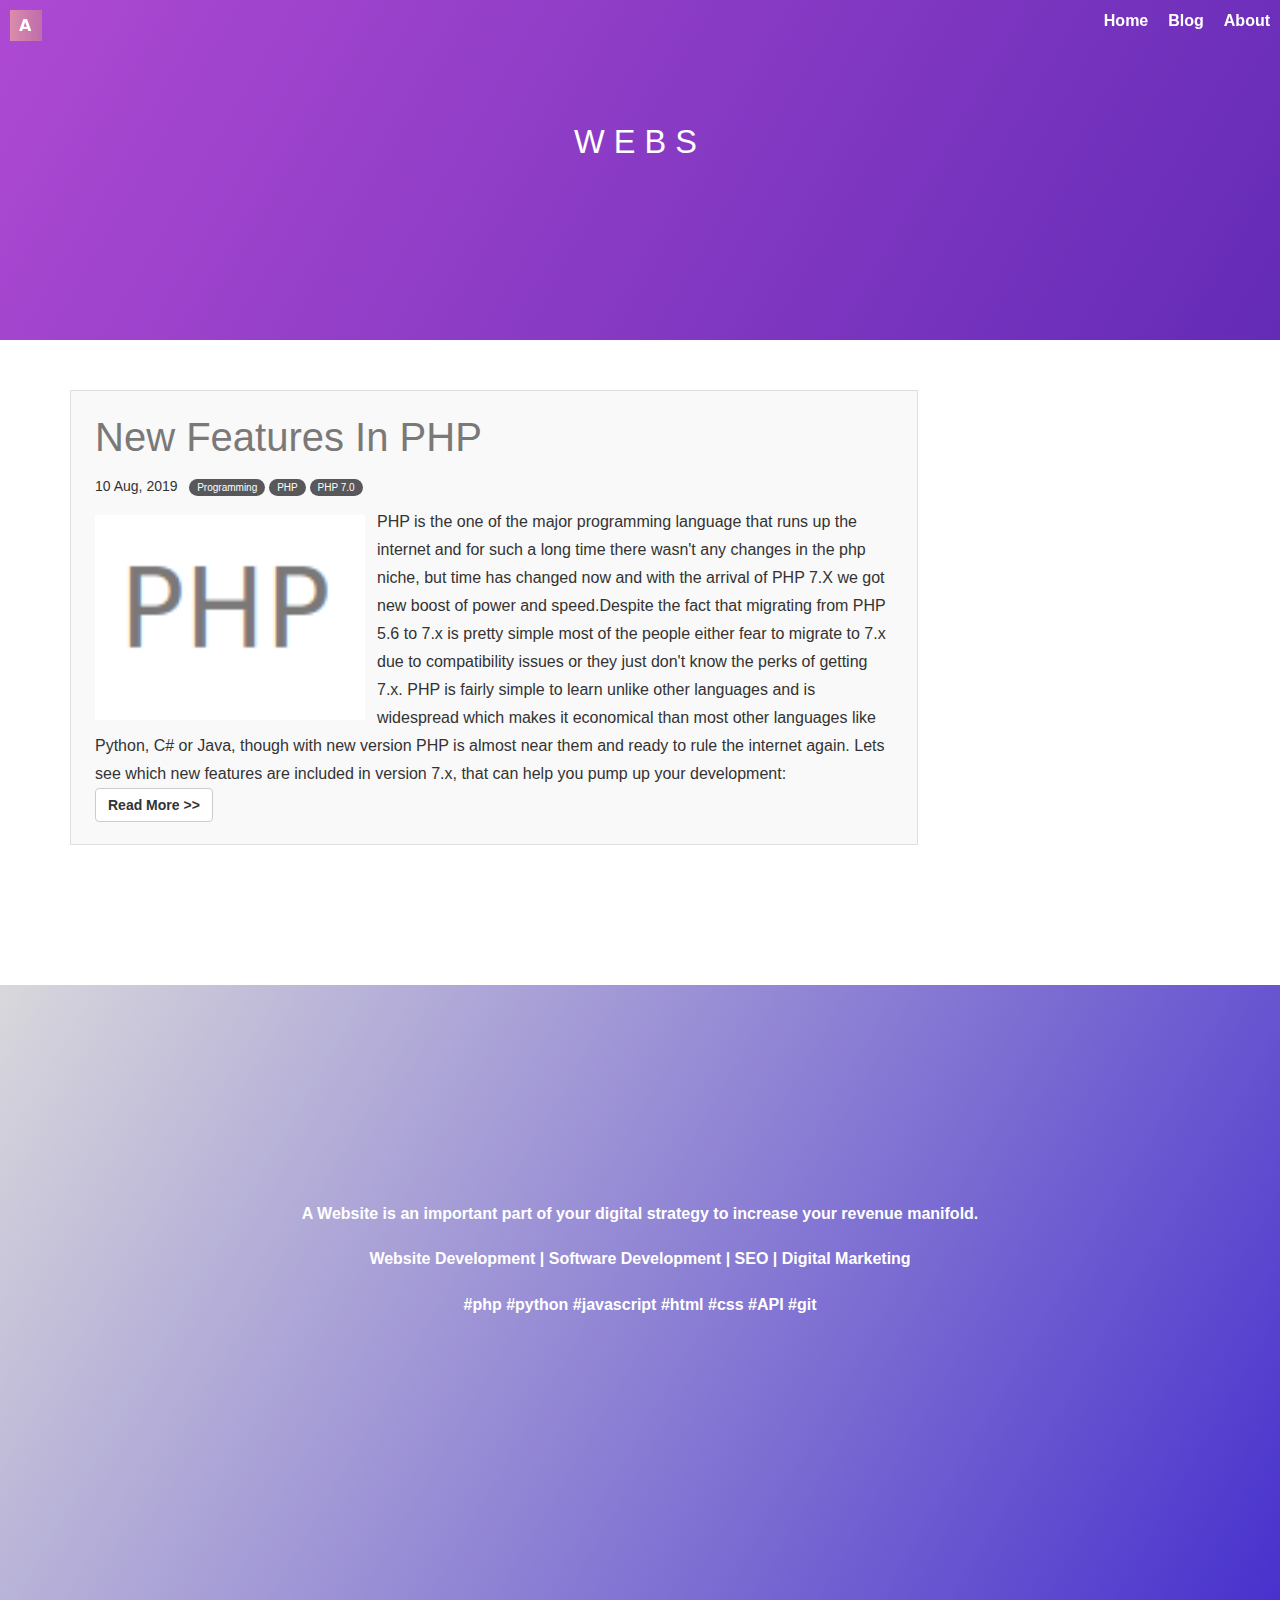
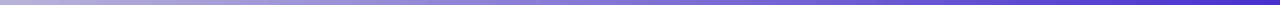
==== commit 3457ce2e: "Update index.html" ====
--- a/index.html
+++ b/index.html
@@ -92,38 +92,6 @@
 		</div>
 		</div>
 		<div class="grid footer">
-			<div style="grid-column:1;grid-row:1;height:100%;width:100%;">
-					<svg  style="height:95%;width:100%;">
-						  <defs>
-							  <linearGradient id="Gradient11">
-								<stop class="stop11" offset="0%"/>
-								<stop class="stop21" offset="50%"/>
-								<stop class="stop31" offset="100%"/>
-							  </linearGradient>
-							  
-							  <linearGradient id="Gradient2" x1="0" x2="0" y1="0" y2="1">
-								<stop offset="0%" stop-color="#23129f"/>
-								<stop offset="100%" stop-color="#ff0090"/>
-							  </linearGradient>
-							  
-							  <style type="text/css"><![CDATA[
-								#rect1 { fill: url(#Gradient1); }
-								.stop11 { stop-color: #edf2f7; }
-								.stop21 { stop-color: #2509ee; stop-opacity: 0.7; }
-								.stop31 { stop-color: #23129f; }
-							  ]]></style>
-						  </defs>
-						<circle fill="url(#Gradient11)" cx="50" cy="0" r="20" opacity="1"/>
-						<circle fill="url(#Gradient11)" cx="350" cy="290" r="150" opacity="1"/>
-						<circle fill="url(#Gradient11)" cx="250" cy="150" r="10" opacity="1"/>
-						<circle fill="url(#Gradient11)" cx="150" cy="90" r="35" opacity="1"/>
-						<circle fill="url(#Gradient11)" cx="250" cy="350" r="28" opacity="1"/>
-						<circle fill="url(#Gradient11)" cx="550" cy="250" r="17" opacity="1"/>
-						<circle fill="url(#Gradient11)" cx="450" cy="550" r="25" opacity="1"/>
-						<circle fill="url(#Gradient11)" cx="350" cy="550" r="13" opacity="1"/>
-						<circle fill="url(#Gradient11)" cx="250" cy="150" r="23" opacity="1"/>
-					</svg>
-			</div>
 			<div class="aldrich content">
 						<div style="width:100%;margin:auto;margin-top:17%;text-align:center;">
 						<p >
--- a/assets/styles/main.min.css
+++ b/assets/styles/main.min.css
@@ -11,4 +11,4 @@
  * Licensed under the MIT license - http://opensource.org/licenses/MIT
  *
  * Copyright (c) 2019 Daniel Eden
- */.precode,pre{border-radius:26px 26px 0 0}.layer,.precode{position:absolute;width:100%}.awards h2,.h2,.site-header,h1{text-align:center}@-webkit-keyframes bounce{20%,53%,80%,from,to{-webkit-animation-timing-function:cubic-bezier(.215,.61,.355,1);animation-timing-function:cubic-bezier(.215,.61,.355,1);-webkit-transform:translate3d(0,0,0);transform:translate3d(0,0,0)}40%,43%{-webkit-animation-timing-function:cubic-bezier(.755,.05,.855,.06);animation-timing-function:cubic-bezier(.755,.05,.855,.06);-webkit-transform:translate3d(0,-30px,0);transform:translate3d(0,-30px,0)}70%{-webkit-animation-timing-function:cubic-bezier(.755,.05,.855,.06);animation-timing-function:cubic-bezier(.755,.05,.855,.06);-webkit-transform:translate3d(0,-15px,0);transform:translate3d(0,-15px,0)}90%{-webkit-transform:translate3d(0,-4px,0);transform:translate3d(0,-4px,0)}}@keyframes bounce{20%,53%,80%,from,to{-webkit-animation-timing-function:cubic-bezier(.215,.61,.355,1);animation-timing-function:cubic-bezier(.215,.61,.355,1);-webkit-transform:translate3d(0,0,0);transform:translate3d(0,0,0)}40%,43%{-webkit-animation-timing-function:cubic-bezier(.755,.05,.855,.06);animation-timing-function:cubic-bezier(.755,.05,.855,.06);-webkit-transform:translate3d(0,-30px,0);transform:translate3d(0,-30px,0)}70%{-webkit-animation-timing-function:cubic-bezier(.755,.05,.855,.06);animation-timing-function:cubic-bezier(.755,.05,.855,.06);-webkit-transform:translate3d(0,-15px,0);transform:translate3d(0,-15px,0)}90%{-webkit-transform:translate3d(0,-4px,0);transform:translate3d(0,-4px,0)}}.bounce{-webkit-animation-name:bounce;animation-name:bounce;-webkit-transform-origin:center bottom;transform-origin:center bottom}@-webkit-keyframes flash{50%,from,to{opacity:1}25%,75%{opacity:0}}@keyframes flash{50%,from,to{opacity:1}25%,75%{opacity:0}}.flash{-webkit-animation-name:flash;animation-name:flash}@-webkit-keyframes pulse{from,to{-webkit-transform:scale3d(1,1,1);transform:scale3d(1,1,1)}50%{-webkit-transform:scale3d(1.05,1.05,1.05);transform:scale3d(1.05,1.05,1.05)}}@keyframes pulse{from,to{-webkit-transform:scale3d(1,1,1);transform:scale3d(1,1,1)}50%{-webkit-transform:scale3d(1.05,1.05,1.05);transform:scale3d(1.05,1.05,1.05)}}.pulse{-webkit-animation-name:pulse;animation-name:pulse}@-webkit-keyframes rubberBand{from,to{-webkit-transform:scale3d(1,1,1);transform:scale3d(1,1,1)}30%{-webkit-transform:scale3d(1.25,.75,1);transform:scale3d(1.25,.75,1)}40%{-webkit-transform:scale3d(.75,1.25,1);transform:scale3d(.75,1.25,1)}50%{-webkit-transform:scale3d(1.15,.85,1);transform:scale3d(1.15,.85,1)}65%{-webkit-transform:scale3d(.95,1.05,1);transform:scale3d(.95,1.05,1)}75%{-webkit-transform:scale3d(1.05,.95,1);transform:scale3d(1.05,.95,1)}}@keyframes rubberBand{from,to{-webkit-transform:scale3d(1,1,1);transform:scale3d(1,1,1)}30%{-webkit-transform:scale3d(1.25,.75,1);transform:scale3d(1.25,.75,1)}40%{-webkit-transform:scale3d(.75,1.25,1);transform:scale3d(.75,1.25,1)}50%{-webkit-transform:scale3d(1.15,.85,1);transform:scale3d(1.15,.85,1)}65%{-webkit-transform:scale3d(.95,1.05,1);transform:scale3d(.95,1.05,1)}75%{-webkit-transform:scale3d(1.05,.95,1);transform:scale3d(1.05,.95,1)}}.rubberBand{-webkit-animation-name:rubberBand;animation-name:rubberBand}@-webkit-keyframes shake{from,to{-webkit-transform:translate3d(0,0,0);transform:translate3d(0,0,0)}10%,30%,50%,70%,90%{-webkit-transform:translate3d(-10px,0,0);transform:translate3d(-10px,0,0)}20%,40%,60%,80%{-webkit-transform:translate3d(10px,0,0);transform:translate3d(10px,0,0)}}@keyframes shake{from,to{-webkit-transform:translate3d(0,0,0);transform:translate3d(0,0,0)}10%,30%,50%,70%,90%{-webkit-transform:translate3d(-10px,0,0);transform:translate3d(-10px,0,0)}20%,40%,60%,80%{-webkit-transform:translate3d(10px,0,0);transform:translate3d(10px,0,0)}}.shake{-webkit-animation-name:shake;animation-name:shake}@-webkit-keyframes headShake{0%{-webkit-transform:translateX(0);transform:translateX(0)}6.5%{-webkit-transform:translateX(-6px) rotateY(-9deg);transform:translateX(-6px) rotateY(-9deg)}18.5%{-webkit-transform:translateX(5px) rotateY(7deg);transform:translateX(5px) rotateY(7deg)}31.5%{-webkit-transform:translateX(-3px) rotateY(-5deg);transform:translateX(-3px) rotateY(-5deg)}43.5%{-webkit-transform:translateX(2px) rotateY(3deg);transform:translateX(2px) rotateY(3deg)}50%{-webkit-transform:translateX(0);transform:translateX(0)}}@keyframes headShake{0%{-webkit-transform:translateX(0);transform:translateX(0)}6.5%{-webkit-transform:translateX(-6px) rotateY(-9deg);transform:translateX(-6px) rotateY(-9deg)}18.5%{-webkit-transform:translateX(5px) rotateY(7deg);transform:translateX(5px) rotateY(7deg)}31.5%{-webkit-transform:translateX(-3px) rotateY(-5deg);transform:translateX(-3px) rotateY(-5deg)}43.5%{-webkit-transform:translateX(2px) rotateY(3deg);transform:translateX(2px) rotateY(3deg)}50%{-webkit-transform:translateX(0);transform:translateX(0)}}.headShake{-webkit-animation-timing-function:ease-in-out;animation-timing-function:ease-in-out;-webkit-animation-name:headShake;animation-name:headShake}@-webkit-keyframes swing{20%{-webkit-transform:rotate3d(0,0,1,15deg);transform:rotate3d(0,0,1,15deg)}40%{-webkit-transform:rotate3d(0,0,1,-10deg);transform:rotate3d(0,0,1,-10deg)}60%{-webkit-transform:rotate3d(0,0,1,5deg);transform:rotate3d(0,0,1,5deg)}80%{-webkit-transform:rotate3d(0,0,1,-5deg);transform:rotate3d(0,0,1,-5deg)}to{-webkit-transform:rotate3d(0,0,1,0deg);transform:rotate3d(0,0,1,0deg)}}@keyframes swing{20%{-webkit-transform:rotate3d(0,0,1,15deg);transform:rotate3d(0,0,1,15deg)}40%{-webkit-transform:rotate3d(0,0,1,-10deg);transform:rotate3d(0,0,1,-10deg)}60%{-webkit-transform:rotate3d(0,0,1,5deg);transform:rotate3d(0,0,1,5deg)}80%{-webkit-transform:rotate3d(0,0,1,-5deg);transform:rotate3d(0,0,1,-5deg)}to{-webkit-transform:rotate3d(0,0,1,0deg);transform:rotate3d(0,0,1,0deg)}}.swing{-webkit-transform-origin:top center;transform-origin:top center;-webkit-animation-name:swing;animation-name:swing}@-webkit-keyframes tada{from,to{-webkit-transform:scale3d(1,1,1);transform:scale3d(1,1,1)}10%,20%{-webkit-transform:scale3d(.9,.9,.9) rotate3d(0,0,1,-3deg);transform:scale3d(.9,.9,.9) rotate3d(0,0,1,-3deg)}30%,50%,70%,90%{-webkit-transform:scale3d(1.1,1.1,1.1) rotate3d(0,0,1,3deg);transform:scale3d(1.1,1.1,1.1) rotate3d(0,0,1,3deg)}40%,60%,80%{-webkit-transform:scale3d(1.1,1.1,1.1) rotate3d(0,0,1,-3deg);transform:scale3d(1.1,1.1,1.1) rotate3d(0,0,1,-3deg)}}@keyframes tada{from,to{-webkit-transform:scale3d(1,1,1);transform:scale3d(1,1,1)}10%,20%{-webkit-transform:scale3d(.9,.9,.9) rotate3d(0,0,1,-3deg);transform:scale3d(.9,.9,.9) rotate3d(0,0,1,-3deg)}30%,50%,70%,90%{-webkit-transform:scale3d(1.1,1.1,1.1) rotate3d(0,0,1,3deg);transform:scale3d(1.1,1.1,1.1) rotate3d(0,0,1,3deg)}40%,60%,80%{-webkit-transform:scale3d(1.1,1.1,1.1) rotate3d(0,0,1,-3deg);transform:scale3d(1.1,1.1,1.1) rotate3d(0,0,1,-3deg)}}.tada{-webkit-animation-name:tada;animation-name:tada}@-webkit-keyframes wobble{from,to{-webkit-transform:translate3d(0,0,0);transform:translate3d(0,0,0)}15%{-webkit-transform:translate3d(-25%,0,0) rotate3d(0,0,1,-5deg);transform:translate3d(-25%,0,0) rotate3d(0,0,1,-5deg)}30%{-webkit-transform:translate3d(20%,0,0) rotate3d(0,0,1,3deg);transform:translate3d(20%,0,0) rotate3d(0,0,1,3deg)}45%{-webkit-transform:translate3d(-15%,0,0) rotate3d(0,0,1,-3deg);transform:translate3d(-15%,0,0) rotate3d(0,0,1,-3deg)}60%{-webkit-transform:translate3d(10%,0,0) rotate3d(0,0,1,2deg);transform:translate3d(10%,0,0) rotate3d(0,0,1,2deg)}75%{-webkit-transform:translate3d(-5%,0,0) rotate3d(0,0,1,-1deg);transform:translate3d(-5%,0,0) rotate3d(0,0,1,-1deg)}}@keyframes wobble{from,to{-webkit-transform:translate3d(0,0,0);transform:translate3d(0,0,0)}15%{-webkit-transform:translate3d(-25%,0,0) rotate3d(0,0,1,-5deg);transform:translate3d(-25%,0,0) rotate3d(0,0,1,-5deg)}30%{-webkit-transform:translate3d(20%,0,0) rotate3d(0,0,1,3deg);transform:translate3d(20%,0,0) rotate3d(0,0,1,3deg)}45%{-webkit-transform:translate3d(-15%,0,0) rotate3d(0,0,1,-3deg);transform:translate3d(-15%,0,0) rotate3d(0,0,1,-3deg)}60%{-webkit-transform:translate3d(10%,0,0) rotate3d(0,0,1,2deg);transform:translate3d(10%,0,0) rotate3d(0,0,1,2deg)}75%{-webkit-transform:translate3d(-5%,0,0) rotate3d(0,0,1,-1deg);transform:translate3d(-5%,0,0) rotate3d(0,0,1,-1deg)}}.wobble{-webkit-animation-name:wobble;animation-name:wobble}@-webkit-keyframes jello{11.1%,from,to{-webkit-transform:translate3d(0,0,0);transform:translate3d(0,0,0)}22.2%{-webkit-transform:skewX(-12.5deg) skewY(-12.5deg);transform:skewX(-12.5deg) skewY(-12.5deg)}33.3%{-webkit-transform:skewX(6.25deg) skewY(6.25deg);transform:skewX(6.25deg) skewY(6.25deg)}44.4%{-webkit-transform:skewX(-3.125deg) skewY(-3.125deg);transform:skewX(-3.125deg) skewY(-3.125deg)}55.5%{-webkit-transform:skewX(1.5625deg) skewY(1.5625deg);transform:skewX(1.5625deg) skewY(1.5625deg)}66.6%{-webkit-transform:skewX(-.78125deg) skewY(-.78125deg);transform:skewX(-.78125deg) skewY(-.78125deg)}77.7%{-webkit-transform:skewX(.390625deg) skewY(.390625deg);transform:skewX(.390625deg) skewY(.390625deg)}88.8%{-webkit-transform:skewX(-.1953125deg) skewY(-.1953125deg);transform:skewX(-.1953125deg) skewY(-.1953125deg)}}@keyframes jello{11.1%,from,to{-webkit-transform:translate3d(0,0,0);transform:translate3d(0,0,0)}22.2%{-webkit-transform:skewX(-12.5deg) skewY(-12.5deg);transform:skewX(-12.5deg) skewY(-12.5deg)}33.3%{-webkit-transform:skewX(6.25deg) skewY(6.25deg);transform:skewX(6.25deg) skewY(6.25deg)}44.4%{-webkit-transform:skewX(-3.125deg) skewY(-3.125deg);transform:skewX(-3.125deg) skewY(-3.125deg)}55.5%{-webkit-transform:skewX(1.5625deg) skewY(1.5625deg);transform:skewX(1.5625deg) skewY(1.5625deg)}66.6%{-webkit-transform:skewX(-.78125deg) skewY(-.78125deg);transform:skewX(-.78125deg) skewY(-.78125deg)}77.7%{-webkit-transform:skewX(.390625deg) skewY(.390625deg);transform:skewX(.390625deg) skewY(.390625deg)}88.8%{-webkit-transform:skewX(-.1953125deg) skewY(-.1953125deg);transform:skewX(-.1953125deg) skewY(-.1953125deg)}}.jello{-webkit-animation-name:jello;animation-name:jello;-webkit-transform-origin:center;transform-origin:center}@-webkit-keyframes heartBeat{0%,28%,70%{-webkit-transform:scale(1);transform:scale(1)}14%,42%{-webkit-transform:scale(1.3);transform:scale(1.3)}}@keyframes heartBeat{0%,28%,70%{-webkit-transform:scale(1);transform:scale(1)}14%,42%{-webkit-transform:scale(1.3);transform:scale(1.3)}}.heartBeat{-webkit-animation-name:heartBeat;animation-name:heartBeat;-webkit-animation-duration:1.3s;animation-duration:1.3s;-webkit-animation-timing-function:ease-in-out;animation-timing-function:ease-in-out}@-webkit-keyframes bounceIn{20%,40%,60%,80%,from,to{-webkit-animation-timing-function:cubic-bezier(.215,.61,.355,1);animation-timing-function:cubic-bezier(.215,.61,.355,1)}0%{opacity:0;-webkit-transform:scale3d(.3,.3,.3);transform:scale3d(.3,.3,.3)}20%{-webkit-transform:scale3d(1.1,1.1,1.1);transform:scale3d(1.1,1.1,1.1)}40%{-webkit-transform:scale3d(.9,.9,.9);transform:scale3d(.9,.9,.9)}60%{opacity:1;-webkit-transform:scale3d(1.03,1.03,1.03);transform:scale3d(1.03,1.03,1.03)}80%{-webkit-transform:scale3d(.97,.97,.97);transform:scale3d(.97,.97,.97)}to{opacity:1;-webkit-transform:scale3d(1,1,1);transform:scale3d(1,1,1)}}@keyframes bounceIn{20%,40%,60%,80%,from,to{-webkit-animation-timing-function:cubic-bezier(.215,.61,.355,1);animation-timing-function:cubic-bezier(.215,.61,.355,1)}0%{opacity:0;-webkit-transform:scale3d(.3,.3,.3);transform:scale3d(.3,.3,.3)}20%{-webkit-transform:scale3d(1.1,1.1,1.1);transform:scale3d(1.1,1.1,1.1)}40%{-webkit-transform:scale3d(.9,.9,.9);transform:scale3d(.9,.9,.9)}60%{opacity:1;-webkit-transform:scale3d(1.03,1.03,1.03);transform:scale3d(1.03,1.03,1.03)}80%{-webkit-transform:scale3d(.97,.97,.97);transform:scale3d(.97,.97,.97)}to{opacity:1;-webkit-transform:scale3d(1,1,1);transform:scale3d(1,1,1)}}.bounceIn{-webkit-animation-duration:.75s;animation-duration:.75s;-webkit-animation-name:bounceIn;animation-name:bounceIn}.bounceOut,.flipOutX{-webkit-animation-duration:.75s;animation-duration:.75s}@-webkit-keyframes bounceInDown{60%,75%,90%,from,to{-webkit-animation-timing-function:cubic-bezier(.215,.61,.355,1);animation-timing-function:cubic-bezier(.215,.61,.355,1)}0%{opacity:0;-webkit-transform:translate3d(0,-3000px,0);transform:translate3d(0,-3000px,0)}60%{opacity:1;-webkit-transform:translate3d(0,25px,0);transform:translate3d(0,25px,0)}75%{-webkit-transform:translate3d(0,-10px,0);transform:translate3d(0,-10px,0)}90%{-webkit-transform:translate3d(0,5px,0);transform:translate3d(0,5px,0)}to{-webkit-transform:translate3d(0,0,0);transform:translate3d(0,0,0)}}@keyframes bounceInDown{60%,75%,90%,from,to{-webkit-animation-timing-function:cubic-bezier(.215,.61,.355,1);animation-timing-function:cubic-bezier(.215,.61,.355,1)}0%{opacity:0;-webkit-transform:translate3d(0,-3000px,0);transform:translate3d(0,-3000px,0)}60%{opacity:1;-webkit-transform:translate3d(0,25px,0);transform:translate3d(0,25px,0)}75%{-webkit-transform:translate3d(0,-10px,0);transform:translate3d(0,-10px,0)}90%{-webkit-transform:translate3d(0,5px,0);transform:translate3d(0,5px,0)}to{-webkit-transform:translate3d(0,0,0);transform:translate3d(0,0,0)}}.bounceInDown{-webkit-animation-name:bounceInDown;animation-name:bounceInDown}@-webkit-keyframes bounceInLeft{60%,75%,90%,from,to{-webkit-animation-timing-function:cubic-bezier(.215,.61,.355,1);animation-timing-function:cubic-bezier(.215,.61,.355,1)}0%{opacity:0;-webkit-transform:translate3d(-3000px,0,0);transform:translate3d(-3000px,0,0)}60%{opacity:1;-webkit-transform:translate3d(25px,0,0);transform:translate3d(25px,0,0)}75%{-webkit-transform:translate3d(-10px,0,0);transform:translate3d(-10px,0,0)}90%{-webkit-transform:translate3d(5px,0,0);transform:translate3d(5px,0,0)}to{-webkit-transform:translate3d(0,0,0);transform:translate3d(0,0,0)}}@keyframes bounceInLeft{60%,75%,90%,from,to{-webkit-animation-timing-function:cubic-bezier(.215,.61,.355,1);animation-timing-function:cubic-bezier(.215,.61,.355,1)}0%{opacity:0;-webkit-transform:translate3d(-3000px,0,0);transform:translate3d(-3000px,0,0)}60%{opacity:1;-webkit-transform:translate3d(25px,0,0);transform:translate3d(25px,0,0)}75%{-webkit-transform:translate3d(-10px,0,0);transform:translate3d(-10px,0,0)}90%{-webkit-transform:translate3d(5px,0,0);transform:translate3d(5px,0,0)}to{-webkit-transform:translate3d(0,0,0);transform:translate3d(0,0,0)}}.bounceInLeft{-webkit-animation-name:bounceInLeft;animation-name:bounceInLeft}@-webkit-keyframes bounceInRight{60%,75%,90%,from,to{-webkit-animation-timing-function:cubic-bezier(.215,.61,.355,1);animation-timing-function:cubic-bezier(.215,.61,.355,1)}from{opacity:0;-webkit-transform:translate3d(3000px,0,0);transform:translate3d(3000px,0,0)}60%{opacity:1;-webkit-transform:translate3d(-25px,0,0);transform:translate3d(-25px,0,0)}75%{-webkit-transform:translate3d(10px,0,0);transform:translate3d(10px,0,0)}90%{-webkit-transform:translate3d(-5px,0,0);transform:translate3d(-5px,0,0)}to{-webkit-transform:translate3d(0,0,0);transform:translate3d(0,0,0)}}@keyframes bounceInRight{60%,75%,90%,from,to{-webkit-animation-timing-function:cubic-bezier(.215,.61,.355,1);animation-timing-function:cubic-bezier(.215,.61,.355,1)}from{opacity:0;-webkit-transform:translate3d(3000px,0,0);transform:translate3d(3000px,0,0)}60%{opacity:1;-webkit-transform:translate3d(-25px,0,0);transform:translate3d(-25px,0,0)}75%{-webkit-transform:translate3d(10px,0,0);transform:translate3d(10px,0,0)}90%{-webkit-transform:translate3d(-5px,0,0);transform:translate3d(-5px,0,0)}to{-webkit-transform:translate3d(0,0,0);transform:translate3d(0,0,0)}}.bounceInRight{-webkit-animation-name:bounceInRight;animation-name:bounceInRight}@-webkit-keyframes bounceInUp{60%,75%,90%,from,to{-webkit-animation-timing-function:cubic-bezier(.215,.61,.355,1);animation-timing-function:cubic-bezier(.215,.61,.355,1)}from{opacity:0;-webkit-transform:translate3d(0,3000px,0);transform:translate3d(0,3000px,0)}60%{opacity:1;-webkit-transform:translate3d(0,-20px,0);transform:translate3d(0,-20px,0)}75%{-webkit-transform:translate3d(0,10px,0);transform:translate3d(0,10px,0)}90%{-webkit-transform:translate3d(0,-5px,0);transform:translate3d(0,-5px,0)}to{-webkit-transform:translate3d(0,0,0);transform:translate3d(0,0,0)}}@keyframes bounceInUp{60%,75%,90%,from,to{-webkit-animation-timing-function:cubic-bezier(.215,.61,.355,1);animation-timing-function:cubic-bezier(.215,.61,.355,1)}from{opacity:0;-webkit-transform:translate3d(0,3000px,0);transform:translate3d(0,3000px,0)}60%{opacity:1;-webkit-transform:translate3d(0,-20px,0);transform:translate3d(0,-20px,0)}75%{-webkit-transform:translate3d(0,10px,0);transform:translate3d(0,10px,0)}90%{-webkit-transform:translate3d(0,-5px,0);transform:translate3d(0,-5px,0)}to{-webkit-transform:translate3d(0,0,0);transform:translate3d(0,0,0)}}.bounceInUp{-webkit-animation-name:bounceInUp;animation-name:bounceInUp}@-webkit-keyframes bounceOut{20%{-webkit-transform:scale3d(.9,.9,.9);transform:scale3d(.9,.9,.9)}50%,55%{opacity:1;-webkit-transform:scale3d(1.1,1.1,1.1);transform:scale3d(1.1,1.1,1.1)}to{opacity:0;-webkit-transform:scale3d(.3,.3,.3);transform:scale3d(.3,.3,.3)}}@keyframes bounceOut{20%{-webkit-transform:scale3d(.9,.9,.9);transform:scale3d(.9,.9,.9)}50%,55%{opacity:1;-webkit-transform:scale3d(1.1,1.1,1.1);transform:scale3d(1.1,1.1,1.1)}to{opacity:0;-webkit-transform:scale3d(.3,.3,.3);transform:scale3d(.3,.3,.3)}}.bounceOut{-webkit-animation-name:bounceOut;animation-name:bounceOut}@-webkit-keyframes bounceOutDown{20%{-webkit-transform:translate3d(0,10px,0);transform:translate3d(0,10px,0)}40%,45%{opacity:1;-webkit-transform:translate3d(0,-20px,0);transform:translate3d(0,-20px,0)}to{opacity:0;-webkit-transform:translate3d(0,2000px,0);transform:translate3d(0,2000px,0)}}@keyframes bounceOutDown{20%{-webkit-transform:translate3d(0,10px,0);transform:translate3d(0,10px,0)}40%,45%{opacity:1;-webkit-transform:translate3d(0,-20px,0);transform:translate3d(0,-20px,0)}to{opacity:0;-webkit-transform:translate3d(0,2000px,0);transform:translate3d(0,2000px,0)}}.bounceOutDown{-webkit-animation-name:bounceOutDown;animation-name:bounceOutDown}@-webkit-keyframes bounceOutLeft{20%{opacity:1;-webkit-transform:translate3d(20px,0,0);transform:translate3d(20px,0,0)}to{opacity:0;-webkit-transform:translate3d(-2000px,0,0);transform:translate3d(-2000px,0,0)}}@keyframes bounceOutLeft{20%{opacity:1;-webkit-transform:translate3d(20px,0,0);transform:translate3d(20px,0,0)}to{opacity:0;-webkit-transform:translate3d(-2000px,0,0);transform:translate3d(-2000px,0,0)}}.bounceOutLeft{-webkit-animation-name:bounceOutLeft;animation-name:bounceOutLeft}@-webkit-keyframes bounceOutRight{20%{opacity:1;-webkit-transform:translate3d(-20px,0,0);transform:translate3d(-20px,0,0)}to{opacity:0;-webkit-transform:translate3d(2000px,0,0);transform:translate3d(2000px,0,0)}}@keyframes bounceOutRight{20%{opacity:1;-webkit-transform:translate3d(-20px,0,0);transform:translate3d(-20px,0,0)}to{opacity:0;-webkit-transform:translate3d(2000px,0,0);transform:translate3d(2000px,0,0)}}.bounceOutRight{-webkit-animation-name:bounceOutRight;animation-name:bounceOutRight}@-webkit-keyframes bounceOutUp{20%{-webkit-transform:translate3d(0,-10px,0);transform:translate3d(0,-10px,0)}40%,45%{opacity:1;-webkit-transform:translate3d(0,20px,0);transform:translate3d(0,20px,0)}to{opacity:0;-webkit-transform:translate3d(0,-2000px,0);transform:translate3d(0,-2000px,0)}}@keyframes bounceOutUp{20%{-webkit-transform:translate3d(0,-10px,0);transform:translate3d(0,-10px,0)}40%,45%{opacity:1;-webkit-transform:translate3d(0,20px,0);transform:translate3d(0,20px,0)}to{opacity:0;-webkit-transform:translate3d(0,-2000px,0);transform:translate3d(0,-2000px,0)}}.bounceOutUp{-webkit-animation-name:bounceOutUp;animation-name:bounceOutUp}@-webkit-keyframes fadeIn{from{opacity:0}to{opacity:1}}@keyframes fadeIn{from{opacity:0}to{opacity:1}}.fadeIn{-webkit-animation-name:fadeIn;animation-name:fadeIn}@-webkit-keyframes fadeInDown{from{opacity:0;-webkit-transform:translate3d(0,-100%,0);transform:translate3d(0,-100%,0)}to{opacity:1;-webkit-transform:translate3d(0,0,0);transform:translate3d(0,0,0)}}@keyframes fadeInDown{from{opacity:0;-webkit-transform:translate3d(0,-100%,0);transform:translate3d(0,-100%,0)}to{opacity:1;-webkit-transform:translate3d(0,0,0);transform:translate3d(0,0,0)}}.fadeInDown{-webkit-animation-name:fadeInDown;animation-name:fadeInDown}@-webkit-keyframes fadeInDownBig{from{opacity:0;-webkit-transform:translate3d(0,-2000px,0);transform:translate3d(0,-2000px,0)}to{opacity:1;-webkit-transform:translate3d(0,0,0);transform:translate3d(0,0,0)}}@keyframes fadeInDownBig{from{opacity:0;-webkit-transform:translate3d(0,-2000px,0);transform:translate3d(0,-2000px,0)}to{opacity:1;-webkit-transform:translate3d(0,0,0);transform:translate3d(0,0,0)}}.fadeInDownBig{-webkit-animation-name:fadeInDownBig;animation-name:fadeInDownBig}@-webkit-keyframes fadeInLeft{from{opacity:0;-webkit-transform:translate3d(-100%,0,0);transform:translate3d(-100%,0,0)}to{opacity:1;-webkit-transform:translate3d(0,0,0);transform:translate3d(0,0,0)}}@keyframes fadeInLeft{from{opacity:0;-webkit-transform:translate3d(-100%,0,0);transform:translate3d(-100%,0,0)}to{opacity:1;-webkit-transform:translate3d(0,0,0);transform:translate3d(0,0,0)}}.fadeInLeft{-webkit-animation-name:fadeInLeft;animation-name:fadeInLeft}@-webkit-keyframes fadeInLeftBig{from{opacity:0;-webkit-transform:translate3d(-2000px,0,0);transform:translate3d(-2000px,0,0)}to{opacity:1;-webkit-transform:translate3d(0,0,0);transform:translate3d(0,0,0)}}@keyframes fadeInLeftBig{from{opacity:0;-webkit-transform:translate3d(-2000px,0,0);transform:translate3d(-2000px,0,0)}to{opacity:1;-webkit-transform:translate3d(0,0,0);transform:translate3d(0,0,0)}}.fadeInLeftBig{-webkit-animation-name:fadeInLeftBig;animation-name:fadeInLeftBig}@-webkit-keyframes fadeInRight{from{opacity:0;-webkit-transform:translate3d(100%,0,0);transform:translate3d(100%,0,0)}to{opacity:1;-webkit-transform:translate3d(0,0,0);transform:translate3d(0,0,0)}}@keyframes fadeInRight{from{opacity:0;-webkit-transform:translate3d(100%,0,0);transform:translate3d(100%,0,0)}to{opacity:1;-webkit-transform:translate3d(0,0,0);transform:translate3d(0,0,0)}}.fadeInRight{-webkit-animation-name:fadeInRight;animation-name:fadeInRight}@-webkit-keyframes fadeInRightBig{from{opacity:0;-webkit-transform:translate3d(2000px,0,0);transform:translate3d(2000px,0,0)}to{opacity:1;-webkit-transform:translate3d(0,0,0);transform:translate3d(0,0,0)}}@keyframes fadeInRightBig{from{opacity:0;-webkit-transform:translate3d(2000px,0,0);transform:translate3d(2000px,0,0)}to{opacity:1;-webkit-transform:translate3d(0,0,0);transform:translate3d(0,0,0)}}.fadeInRightBig{-webkit-animation-name:fadeInRightBig;animation-name:fadeInRightBig}@-webkit-keyframes fadeInUp{from{opacity:0;-webkit-transform:translate3d(0,100%,0);transform:translate3d(0,100%,0)}to{opacity:1;-webkit-transform:translate3d(0,0,0);transform:translate3d(0,0,0)}}@keyframes fadeInUp{from{opacity:0;-webkit-transform:translate3d(0,100%,0);transform:translate3d(0,100%,0)}to{opacity:1;-webkit-transform:translate3d(0,0,0);transform:translate3d(0,0,0)}}.fadeInUp{-webkit-animation-name:fadeInUp;animation-name:fadeInUp}@-webkit-keyframes fadeInUpBig{from{opacity:0;-webkit-transform:translate3d(0,2000px,0);transform:translate3d(0,2000px,0)}to{opacity:1;-webkit-transform:translate3d(0,0,0);transform:translate3d(0,0,0)}}@keyframes fadeInUpBig{from{opacity:0;-webkit-transform:translate3d(0,2000px,0);transform:translate3d(0,2000px,0)}to{opacity:1;-webkit-transform:translate3d(0,0,0);transform:translate3d(0,0,0)}}.fadeInUpBig{-webkit-animation-name:fadeInUpBig;animation-name:fadeInUpBig}@-webkit-keyframes fadeOut{from{opacity:1}to{opacity:0}}@keyframes fadeOut{from{opacity:1}to{opacity:0}}.fadeOut{-webkit-animation-name:fadeOut;animation-name:fadeOut}@-webkit-keyframes fadeOutDown{from{opacity:1}to{opacity:0;-webkit-transform:translate3d(0,100%,0);transform:translate3d(0,100%,0)}}@keyframes fadeOutDown{from{opacity:1}to{opacity:0;-webkit-transform:translate3d(0,100%,0);transform:translate3d(0,100%,0)}}.fadeOutDown{-webkit-animation-name:fadeOutDown;animation-name:fadeOutDown}@-webkit-keyframes fadeOutDownBig{from{opacity:1}to{opacity:0;-webkit-transform:translate3d(0,2000px,0);transform:translate3d(0,2000px,0)}}@keyframes fadeOutDownBig{from{opacity:1}to{opacity:0;-webkit-transform:translate3d(0,2000px,0);transform:translate3d(0,2000px,0)}}.fadeOutDownBig{-webkit-animation-name:fadeOutDownBig;animation-name:fadeOutDownBig}@-webkit-keyframes fadeOutLeft{from{opacity:1}to{opacity:0;-webkit-transform:translate3d(-100%,0,0);transform:translate3d(-100%,0,0)}}@keyframes fadeOutLeft{from{opacity:1}to{opacity:0;-webkit-transform:translate3d(-100%,0,0);transform:translate3d(-100%,0,0)}}.fadeOutLeft{-webkit-animation-name:fadeOutLeft;animation-name:fadeOutLeft}@-webkit-keyframes fadeOutLeftBig{from{opacity:1}to{opacity:0;-webkit-transform:translate3d(-2000px,0,0);transform:translate3d(-2000px,0,0)}}@keyframes fadeOutLeftBig{from{opacity:1}to{opacity:0;-webkit-transform:translate3d(-2000px,0,0);transform:translate3d(-2000px,0,0)}}.fadeOutLeftBig{-webkit-animation-name:fadeOutLeftBig;animation-name:fadeOutLeftBig}@-webkit-keyframes fadeOutRight{from{opacity:1}to{opacity:0;-webkit-transform:translate3d(100%,0,0);transform:translate3d(100%,0,0)}}@keyframes fadeOutRight{from{opacity:1}to{opacity:0;-webkit-transform:translate3d(100%,0,0);transform:translate3d(100%,0,0)}}.fadeOutRight{-webkit-animation-name:fadeOutRight;animation-name:fadeOutRight}@-webkit-keyframes fadeOutRightBig{from{opacity:1}to{opacity:0;-webkit-transform:translate3d(2000px,0,0);transform:translate3d(2000px,0,0)}}@keyframes fadeOutRightBig{from{opacity:1}to{opacity:0;-webkit-transform:translate3d(2000px,0,0);transform:translate3d(2000px,0,0)}}.fadeOutRightBig{-webkit-animation-name:fadeOutRightBig;animation-name:fadeOutRightBig}@-webkit-keyframes fadeOutUp{from{opacity:1}to{opacity:0;-webkit-transform:translate3d(0,-100%,0);transform:translate3d(0,-100%,0)}}@keyframes fadeOutUp{from{opacity:1}to{opacity:0;-webkit-transform:translate3d(0,-100%,0);transform:translate3d(0,-100%,0)}}.fadeOutUp{-webkit-animation-name:fadeOutUp;animation-name:fadeOutUp}@-webkit-keyframes fadeOutUpBig{from{opacity:1}to{opacity:0;-webkit-transform:translate3d(0,-2000px,0);transform:translate3d(0,-2000px,0)}}@keyframes fadeOutUpBig{from{opacity:1}to{opacity:0;-webkit-transform:translate3d(0,-2000px,0);transform:translate3d(0,-2000px,0)}}.fadeOutUpBig{-webkit-animation-name:fadeOutUpBig;animation-name:fadeOutUpBig}@-webkit-keyframes flip{from{-webkit-transform:perspective(400px) scale3d(1,1,1) translate3d(0,0,0) rotate3d(0,1,0,-360deg);transform:perspective(400px) scale3d(1,1,1) translate3d(0,0,0) rotate3d(0,1,0,-360deg);-webkit-animation-timing-function:ease-out;animation-timing-function:ease-out}40%{-webkit-transform:perspective(400px) scale3d(1,1,1) translate3d(0,0,150px) rotate3d(0,1,0,-190deg);transform:perspective(400px) scale3d(1,1,1) translate3d(0,0,150px) rotate3d(0,1,0,-190deg);-webkit-animation-timing-function:ease-out;animation-timing-function:ease-out}50%{-webkit-transform:perspective(400px) scale3d(1,1,1) translate3d(0,0,150px) rotate3d(0,1,0,-170deg);transform:perspective(400px) scale3d(1,1,1) translate3d(0,0,150px) rotate3d(0,1,0,-170deg);-webkit-animation-timing-function:ease-in;animation-timing-function:ease-in}80%{-webkit-transform:perspective(400px) scale3d(.95,.95,.95) translate3d(0,0,0) rotate3d(0,1,0,0deg);transform:perspective(400px) scale3d(.95,.95,.95) translate3d(0,0,0) rotate3d(0,1,0,0deg);-webkit-animation-timing-function:ease-in;animation-timing-function:ease-in}to{-webkit-transform:perspective(400px) scale3d(1,1,1) translate3d(0,0,0) rotate3d(0,1,0,0deg);transform:perspective(400px) scale3d(1,1,1) translate3d(0,0,0) rotate3d(0,1,0,0deg);-webkit-animation-timing-function:ease-in;animation-timing-function:ease-in}}@keyframes flip{from{-webkit-transform:perspective(400px) scale3d(1,1,1) translate3d(0,0,0) rotate3d(0,1,0,-360deg);transform:perspective(400px) scale3d(1,1,1) translate3d(0,0,0) rotate3d(0,1,0,-360deg);-webkit-animation-timing-function:ease-out;animation-timing-function:ease-out}40%{-webkit-transform:perspective(400px) scale3d(1,1,1) translate3d(0,0,150px) rotate3d(0,1,0,-190deg);transform:perspective(400px) scale3d(1,1,1) translate3d(0,0,150px) rotate3d(0,1,0,-190deg);-webkit-animation-timing-function:ease-out;animation-timing-function:ease-out}50%{-webkit-transform:perspective(400px) scale3d(1,1,1) translate3d(0,0,150px) rotate3d(0,1,0,-170deg);transform:perspective(400px) scale3d(1,1,1) translate3d(0,0,150px) rotate3d(0,1,0,-170deg);-webkit-animation-timing-function:ease-in;animation-timing-function:ease-in}80%{-webkit-transform:perspective(400px) scale3d(.95,.95,.95) translate3d(0,0,0) rotate3d(0,1,0,0deg);transform:perspective(400px) scale3d(.95,.95,.95) translate3d(0,0,0) rotate3d(0,1,0,0deg);-webkit-animation-timing-function:ease-in;animation-timing-function:ease-in}to{-webkit-transform:perspective(400px) scale3d(1,1,1) translate3d(0,0,0) rotate3d(0,1,0,0deg);transform:perspective(400px) scale3d(1,1,1) translate3d(0,0,0) rotate3d(0,1,0,0deg);-webkit-animation-timing-function:ease-in;animation-timing-function:ease-in}}.animated.flip{-webkit-backface-visibility:visible;backface-visibility:visible;-webkit-animation-name:flip;animation-name:flip}@-webkit-keyframes flipInX{from{-webkit-transform:perspective(400px) rotate3d(1,0,0,90deg);transform:perspective(400px) rotate3d(1,0,0,90deg);-webkit-animation-timing-function:ease-in;animation-timing-function:ease-in;opacity:0}40%{-webkit-transform:perspective(400px) rotate3d(1,0,0,-20deg);transform:perspective(400px) rotate3d(1,0,0,-20deg);-webkit-animation-timing-function:ease-in;animation-timing-function:ease-in}60%{-webkit-transform:perspective(400px) rotate3d(1,0,0,10deg);transform:perspective(400px) rotate3d(1,0,0,10deg);opacity:1}80%{-webkit-transform:perspective(400px) rotate3d(1,0,0,-5deg);transform:perspective(400px) rotate3d(1,0,0,-5deg)}to{-webkit-transform:perspective(400px);transform:perspective(400px)}}@keyframes flipInX{from{-webkit-transform:perspective(400px) rotate3d(1,0,0,90deg);transform:perspective(400px) rotate3d(1,0,0,90deg);-webkit-animation-timing-function:ease-in;animation-timing-function:ease-in;opacity:0}40%{-webkit-transform:perspective(400px) rotate3d(1,0,0,-20deg);transform:perspective(400px) rotate3d(1,0,0,-20deg);-webkit-animation-timing-function:ease-in;animation-timing-function:ease-in}60%{-webkit-transform:perspective(400px) rotate3d(1,0,0,10deg);transform:perspective(400px) rotate3d(1,0,0,10deg);opacity:1}80%{-webkit-transform:perspective(400px) rotate3d(1,0,0,-5deg);transform:perspective(400px) rotate3d(1,0,0,-5deg)}to{-webkit-transform:perspective(400px);transform:perspective(400px)}}.flipInX{-webkit-backface-visibility:visible!important;backface-visibility:visible!important;-webkit-animation-name:flipInX;animation-name:flipInX}.flipInY,.flipOutX{-webkit-backface-visibility:visible!important;backface-visibility:visible!important}@-webkit-keyframes flipInY{from{-webkit-transform:perspective(400px) rotate3d(0,1,0,90deg);transform:perspective(400px) rotate3d(0,1,0,90deg);-webkit-animation-timing-function:ease-in;animation-timing-function:ease-in;opacity:0}40%{-webkit-transform:perspective(400px) rotate3d(0,1,0,-20deg);transform:perspective(400px) rotate3d(0,1,0,-20deg);-webkit-animation-timing-function:ease-in;animation-timing-function:ease-in}60%{-webkit-transform:perspective(400px) rotate3d(0,1,0,10deg);transform:perspective(400px) rotate3d(0,1,0,10deg);opacity:1}80%{-webkit-transform:perspective(400px) rotate3d(0,1,0,-5deg);transform:perspective(400px) rotate3d(0,1,0,-5deg)}to{-webkit-transform:perspective(400px);transform:perspective(400px)}}@keyframes flipInY{from{-webkit-transform:perspective(400px) rotate3d(0,1,0,90deg);transform:perspective(400px) rotate3d(0,1,0,90deg);-webkit-animation-timing-function:ease-in;animation-timing-function:ease-in;opacity:0}40%{-webkit-transform:perspective(400px) rotate3d(0,1,0,-20deg);transform:perspective(400px) rotate3d(0,1,0,-20deg);-webkit-animation-timing-function:ease-in;animation-timing-function:ease-in}60%{-webkit-transform:perspective(400px) rotate3d(0,1,0,10deg);transform:perspective(400px) rotate3d(0,1,0,10deg);opacity:1}80%{-webkit-transform:perspective(400px) rotate3d(0,1,0,-5deg);transform:perspective(400px) rotate3d(0,1,0,-5deg)}to{-webkit-transform:perspective(400px);transform:perspective(400px)}}.flipInY{-webkit-animation-name:flipInY;animation-name:flipInY}@-webkit-keyframes flipOutX{from{-webkit-transform:perspective(400px);transform:perspective(400px)}30%{-webkit-transform:perspective(400px) rotate3d(1,0,0,-20deg);transform:perspective(400px) rotate3d(1,0,0,-20deg);opacity:1}to{-webkit-transform:perspective(400px) rotate3d(1,0,0,90deg);transform:perspective(400px) rotate3d(1,0,0,90deg);opacity:0}}@keyframes flipOutX{from{-webkit-transform:perspective(400px);transform:perspective(400px)}30%{-webkit-transform:perspective(400px) rotate3d(1,0,0,-20deg);transform:perspective(400px) rotate3d(1,0,0,-20deg);opacity:1}to{-webkit-transform:perspective(400px) rotate3d(1,0,0,90deg);transform:perspective(400px) rotate3d(1,0,0,90deg);opacity:0}}.flipOutX{-webkit-animation-name:flipOutX;animation-name:flipOutX}@-webkit-keyframes flipOutY{from{-webkit-transform:perspective(400px);transform:perspective(400px)}30%{-webkit-transform:perspective(400px) rotate3d(0,1,0,-15deg);transform:perspective(400px) rotate3d(0,1,0,-15deg);opacity:1}to{-webkit-transform:perspective(400px) rotate3d(0,1,0,90deg);transform:perspective(400px) rotate3d(0,1,0,90deg);opacity:0}}@keyframes flipOutY{from{-webkit-transform:perspective(400px);transform:perspective(400px)}30%{-webkit-transform:perspective(400px) rotate3d(0,1,0,-15deg);transform:perspective(400px) rotate3d(0,1,0,-15deg);opacity:1}to{-webkit-transform:perspective(400px) rotate3d(0,1,0,90deg);transform:perspective(400px) rotate3d(0,1,0,90deg);opacity:0}}.flipOutY{-webkit-animation-duration:.75s;animation-duration:.75s;-webkit-backface-visibility:visible!important;backface-visibility:visible!important;-webkit-animation-name:flipOutY;animation-name:flipOutY}@-webkit-keyframes lightSpeedIn{from{-webkit-transform:translate3d(100%,0,0) skewX(-30deg);transform:translate3d(100%,0,0) skewX(-30deg);opacity:0}60%{-webkit-transform:skewX(20deg);transform:skewX(20deg);opacity:1}80%{-webkit-transform:skewX(-5deg);transform:skewX(-5deg)}to{-webkit-transform:translate3d(0,0,0);transform:translate3d(0,0,0)}}@keyframes lightSpeedIn{from{-webkit-transform:translate3d(100%,0,0) skewX(-30deg);transform:translate3d(100%,0,0) skewX(-30deg);opacity:0}60%{-webkit-transform:skewX(20deg);transform:skewX(20deg);opacity:1}80%{-webkit-transform:skewX(-5deg);transform:skewX(-5deg)}to{-webkit-transform:translate3d(0,0,0);transform:translate3d(0,0,0)}}.lightSpeedIn{-webkit-animation-name:lightSpeedIn;animation-name:lightSpeedIn;-webkit-animation-timing-function:ease-out;animation-timing-function:ease-out}@-webkit-keyframes lightSpeedOut{from{opacity:1}to{-webkit-transform:translate3d(100%,0,0) skewX(30deg);transform:translate3d(100%,0,0) skewX(30deg);opacity:0}}@keyframes lightSpeedOut{from{opacity:1}to{-webkit-transform:translate3d(100%,0,0) skewX(30deg);transform:translate3d(100%,0,0) skewX(30deg);opacity:0}}.lightSpeedOut{-webkit-animation-name:lightSpeedOut;animation-name:lightSpeedOut;-webkit-animation-timing-function:ease-in;animation-timing-function:ease-in}@-webkit-keyframes rotateIn{from{-webkit-transform-origin:center;transform-origin:center;-webkit-transform:rotate3d(0,0,1,-200deg);transform:rotate3d(0,0,1,-200deg);opacity:0}to{-webkit-transform-origin:center;transform-origin:center;-webkit-transform:translate3d(0,0,0);transform:translate3d(0,0,0);opacity:1}}@keyframes rotateIn{from{-webkit-transform-origin:center;transform-origin:center;-webkit-transform:rotate3d(0,0,1,-200deg);transform:rotate3d(0,0,1,-200deg);opacity:0}to{-webkit-transform-origin:center;transform-origin:center;-webkit-transform:translate3d(0,0,0);transform:translate3d(0,0,0);opacity:1}}.rotateIn{-webkit-animation-name:rotateIn;animation-name:rotateIn}@-webkit-keyframes rotateInDownLeft{from{-webkit-transform-origin:left bottom;transform-origin:left bottom;-webkit-transform:rotate3d(0,0,1,-45deg);transform:rotate3d(0,0,1,-45deg);opacity:0}to{-webkit-transform-origin:left bottom;transform-origin:left bottom;-webkit-transform:translate3d(0,0,0);transform:translate3d(0,0,0);opacity:1}}@keyframes rotateInDownLeft{from{-webkit-transform-origin:left bottom;transform-origin:left bottom;-webkit-transform:rotate3d(0,0,1,-45deg);transform:rotate3d(0,0,1,-45deg);opacity:0}to{-webkit-transform-origin:left bottom;transform-origin:left bottom;-webkit-transform:translate3d(0,0,0);transform:translate3d(0,0,0);opacity:1}}.rotateInDownLeft{-webkit-animation-name:rotateInDownLeft;animation-name:rotateInDownLeft}@-webkit-keyframes rotateInDownRight{from{-webkit-transform-origin:right bottom;transform-origin:right bottom;-webkit-transform:rotate3d(0,0,1,45deg);transform:rotate3d(0,0,1,45deg);opacity:0}to{-webkit-transform-origin:right bottom;transform-origin:right bottom;-webkit-transform:translate3d(0,0,0);transform:translate3d(0,0,0);opacity:1}}@keyframes rotateInDownRight{from{-webkit-transform-origin:right bottom;transform-origin:right bottom;-webkit-transform:rotate3d(0,0,1,45deg);transform:rotate3d(0,0,1,45deg);opacity:0}to{-webkit-transform-origin:right bottom;transform-origin:right bottom;-webkit-transform:translate3d(0,0,0);transform:translate3d(0,0,0);opacity:1}}.rotateInDownRight{-webkit-animation-name:rotateInDownRight;animation-name:rotateInDownRight}@-webkit-keyframes rotateInUpLeft{from{-webkit-transform-origin:left bottom;transform-origin:left bottom;-webkit-transform:rotate3d(0,0,1,45deg);transform:rotate3d(0,0,1,45deg);opacity:0}to{-webkit-transform-origin:left bottom;transform-origin:left bottom;-webkit-transform:translate3d(0,0,0);transform:translate3d(0,0,0);opacity:1}}@keyframes rotateInUpLeft{from{-webkit-transform-origin:left bottom;transform-origin:left bottom;-webkit-transform:rotate3d(0,0,1,45deg);transform:rotate3d(0,0,1,45deg);opacity:0}to{-webkit-transform-origin:left bottom;transform-origin:left bottom;-webkit-transform:translate3d(0,0,0);transform:translate3d(0,0,0);opacity:1}}.rotateInUpLeft{-webkit-animation-name:rotateInUpLeft;animation-name:rotateInUpLeft}@-webkit-keyframes rotateInUpRight{from{-webkit-transform-origin:right bottom;transform-origin:right bottom;-webkit-transform:rotate3d(0,0,1,-90deg);transform:rotate3d(0,0,1,-90deg);opacity:0}to{-webkit-transform-origin:right bottom;transform-origin:right bottom;-webkit-transform:translate3d(0,0,0);transform:translate3d(0,0,0);opacity:1}}@keyframes rotateInUpRight{from{-webkit-transform-origin:right bottom;transform-origin:right bottom;-webkit-transform:rotate3d(0,0,1,-90deg);transform:rotate3d(0,0,1,-90deg);opacity:0}to{-webkit-transform-origin:right bottom;transform-origin:right bottom;-webkit-transform:translate3d(0,0,0);transform:translate3d(0,0,0);opacity:1}}.rotateInUpRight{-webkit-animation-name:rotateInUpRight;animation-name:rotateInUpRight}@-webkit-keyframes rotateOut{from{-webkit-transform-origin:center;transform-origin:center;opacity:1}to{-webkit-transform-origin:center;transform-origin:center;-webkit-transform:rotate3d(0,0,1,200deg);transform:rotate3d(0,0,1,200deg);opacity:0}}@keyframes rotateOut{from{-webkit-transform-origin:center;transform-origin:center;opacity:1}to{-webkit-transform-origin:center;transform-origin:center;-webkit-transform:rotate3d(0,0,1,200deg);transform:rotate3d(0,0,1,200deg);opacity:0}}.rotateOut{-webkit-animation-name:rotateOut;animation-name:rotateOut}@-webkit-keyframes rotateOutDownLeft{from{-webkit-transform-origin:left bottom;transform-origin:left bottom;opacity:1}to{-webkit-transform-origin:left bottom;transform-origin:left bottom;-webkit-transform:rotate3d(0,0,1,45deg);transform:rotate3d(0,0,1,45deg);opacity:0}}@keyframes rotateOutDownLeft{from{-webkit-transform-origin:left bottom;transform-origin:left bottom;opacity:1}to{-webkit-transform-origin:left bottom;transform-origin:left bottom;-webkit-transform:rotate3d(0,0,1,45deg);transform:rotate3d(0,0,1,45deg);opacity:0}}.rotateOutDownLeft{-webkit-animation-name:rotateOutDownLeft;animation-name:rotateOutDownLeft}@-webkit-keyframes rotateOutDownRight{from{-webkit-transform-origin:right bottom;transform-origin:right bottom;opacity:1}to{-webkit-transform-origin:right bottom;transform-origin:right bottom;-webkit-transform:rotate3d(0,0,1,-45deg);transform:rotate3d(0,0,1,-45deg);opacity:0}}@keyframes rotateOutDownRight{from{-webkit-transform-origin:right bottom;transform-origin:right bottom;opacity:1}to{-webkit-transform-origin:right bottom;transform-origin:right bottom;-webkit-transform:rotate3d(0,0,1,-45deg);transform:rotate3d(0,0,1,-45deg);opacity:0}}.rotateOutDownRight{-webkit-animation-name:rotateOutDownRight;animation-name:rotateOutDownRight}@-webkit-keyframes rotateOutUpLeft{from{-webkit-transform-origin:left bottom;transform-origin:left bottom;opacity:1}to{-webkit-transform-origin:left bottom;transform-origin:left bottom;-webkit-transform:rotate3d(0,0,1,-45deg);transform:rotate3d(0,0,1,-45deg);opacity:0}}@keyframes rotateOutUpLeft{from{-webkit-transform-origin:left bottom;transform-origin:left bottom;opacity:1}to{-webkit-transform-origin:left bottom;transform-origin:left bottom;-webkit-transform:rotate3d(0,0,1,-45deg);transform:rotate3d(0,0,1,-45deg);opacity:0}}.rotateOutUpLeft{-webkit-animation-name:rotateOutUpLeft;animation-name:rotateOutUpLeft}@-webkit-keyframes rotateOutUpRight{from{-webkit-transform-origin:right bottom;transform-origin:right bottom;opacity:1}to{-webkit-transform-origin:right bottom;transform-origin:right bottom;-webkit-transform:rotate3d(0,0,1,90deg);transform:rotate3d(0,0,1,90deg);opacity:0}}@keyframes rotateOutUpRight{from{-webkit-transform-origin:right bottom;transform-origin:right bottom;opacity:1}to{-webkit-transform-origin:right bottom;transform-origin:right bottom;-webkit-transform:rotate3d(0,0,1,90deg);transform:rotate3d(0,0,1,90deg);opacity:0}}.rotateOutUpRight{-webkit-animation-name:rotateOutUpRight;animation-name:rotateOutUpRight}@-webkit-keyframes hinge{0%{-webkit-transform-origin:top left;transform-origin:top left;-webkit-animation-timing-function:ease-in-out;animation-timing-function:ease-in-out}20%,60%{-webkit-transform:rotate3d(0,0,1,80deg);transform:rotate3d(0,0,1,80deg);-webkit-transform-origin:top left;transform-origin:top left;-webkit-animation-timing-function:ease-in-out;animation-timing-function:ease-in-out}40%,80%{-webkit-transform:rotate3d(0,0,1,60deg);transform:rotate3d(0,0,1,60deg);-webkit-transform-origin:top left;transform-origin:top left;-webkit-animation-timing-function:ease-in-out;animation-timing-function:ease-in-out;opacity:1}to{-webkit-transform:translate3d(0,700px,0);transform:translate3d(0,700px,0);opacity:0}}@keyframes hinge{0%{-webkit-transform-origin:top left;transform-origin:top left;-webkit-animation-timing-function:ease-in-out;animation-timing-function:ease-in-out}20%,60%{-webkit-transform:rotate3d(0,0,1,80deg);transform:rotate3d(0,0,1,80deg);-webkit-transform-origin:top left;transform-origin:top left;-webkit-animation-timing-function:ease-in-out;animation-timing-function:ease-in-out}40%,80%{-webkit-transform:rotate3d(0,0,1,60deg);transform:rotate3d(0,0,1,60deg);-webkit-transform-origin:top left;transform-origin:top left;-webkit-animation-timing-function:ease-in-out;animation-timing-function:ease-in-out;opacity:1}to{-webkit-transform:translate3d(0,700px,0);transform:translate3d(0,700px,0);opacity:0}}.hinge{-webkit-animation-duration:2s;animation-duration:2s;-webkit-animation-name:hinge;animation-name:hinge}@-webkit-keyframes jackInTheBox{from{opacity:0;-webkit-transform:scale(.1) rotate(30deg);transform:scale(.1) rotate(30deg);-webkit-transform-origin:center bottom;transform-origin:center bottom}50%{-webkit-transform:rotate(-10deg);transform:rotate(-10deg)}70%{-webkit-transform:rotate(3deg);transform:rotate(3deg)}to{opacity:1;-webkit-transform:scale(1);transform:scale(1)}}@keyframes jackInTheBox{from{opacity:0;-webkit-transform:scale(.1) rotate(30deg);transform:scale(.1) rotate(30deg);-webkit-transform-origin:center bottom;transform-origin:center bottom}50%{-webkit-transform:rotate(-10deg);transform:rotate(-10deg)}70%{-webkit-transform:rotate(3deg);transform:rotate(3deg)}to{opacity:1;-webkit-transform:scale(1);transform:scale(1)}}.jackInTheBox{-webkit-animation-name:jackInTheBox;animation-name:jackInTheBox}@-webkit-keyframes rollIn{from{opacity:0;-webkit-transform:translate3d(-100%,0,0) rotate3d(0,0,1,-120deg);transform:translate3d(-100%,0,0) rotate3d(0,0,1,-120deg)}to{opacity:1;-webkit-transform:translate3d(0,0,0);transform:translate3d(0,0,0)}}@keyframes rollIn{from{opacity:0;-webkit-transform:translate3d(-100%,0,0) rotate3d(0,0,1,-120deg);transform:translate3d(-100%,0,0) rotate3d(0,0,1,-120deg)}to{opacity:1;-webkit-transform:translate3d(0,0,0);transform:translate3d(0,0,0)}}.rollIn{-webkit-animation-name:rollIn;animation-name:rollIn}@-webkit-keyframes rollOut{from{opacity:1}to{opacity:0;-webkit-transform:translate3d(100%,0,0) rotate3d(0,0,1,120deg);transform:translate3d(100%,0,0) rotate3d(0,0,1,120deg)}}@keyframes rollOut{from{opacity:1}to{opacity:0;-webkit-transform:translate3d(100%,0,0) rotate3d(0,0,1,120deg);transform:translate3d(100%,0,0) rotate3d(0,0,1,120deg)}}.rollOut{-webkit-animation-name:rollOut;animation-name:rollOut}@-webkit-keyframes zoomIn{from{opacity:0;-webkit-transform:scale3d(.3,.3,.3);transform:scale3d(.3,.3,.3)}50%{opacity:1}}@keyframes zoomIn{from{opacity:0;-webkit-transform:scale3d(.3,.3,.3);transform:scale3d(.3,.3,.3)}50%{opacity:1}}.zoomIn{-webkit-animation-name:zoomIn;animation-name:zoomIn}@-webkit-keyframes zoomInDown{from{opacity:0;-webkit-transform:scale3d(.1,.1,.1) translate3d(0,-1000px,0);transform:scale3d(.1,.1,.1) translate3d(0,-1000px,0);-webkit-animation-timing-function:cubic-bezier(.55,.055,.675,.19);animation-timing-function:cubic-bezier(.55,.055,.675,.19)}60%{opacity:1;-webkit-transform:scale3d(.475,.475,.475) translate3d(0,60px,0);transform:scale3d(.475,.475,.475) translate3d(0,60px,0);-webkit-animation-timing-function:cubic-bezier(.175,.885,.32,1);animation-timing-function:cubic-bezier(.175,.885,.32,1)}}@keyframes zoomInDown{from{opacity:0;-webkit-transform:scale3d(.1,.1,.1) translate3d(0,-1000px,0);transform:scale3d(.1,.1,.1) translate3d(0,-1000px,0);-webkit-animation-timing-function:cubic-bezier(.55,.055,.675,.19);animation-timing-function:cubic-bezier(.55,.055,.675,.19)}60%{opacity:1;-webkit-transform:scale3d(.475,.475,.475) translate3d(0,60px,0);transform:scale3d(.475,.475,.475) translate3d(0,60px,0);-webkit-animation-timing-function:cubic-bezier(.175,.885,.32,1);animation-timing-function:cubic-bezier(.175,.885,.32,1)}}.zoomInDown{-webkit-animation-name:zoomInDown;animation-name:zoomInDown}@-webkit-keyframes zoomInLeft{from{opacity:0;-webkit-transform:scale3d(.1,.1,.1) translate3d(-1000px,0,0);transform:scale3d(.1,.1,.1) translate3d(-1000px,0,0);-webkit-animation-timing-function:cubic-bezier(.55,.055,.675,.19);animation-timing-function:cubic-bezier(.55,.055,.675,.19)}60%{opacity:1;-webkit-transform:scale3d(.475,.475,.475) translate3d(10px,0,0);transform:scale3d(.475,.475,.475) translate3d(10px,0,0);-webkit-animation-timing-function:cubic-bezier(.175,.885,.32,1);animation-timing-function:cubic-bezier(.175,.885,.32,1)}}@keyframes zoomInLeft{from{opacity:0;-webkit-transform:scale3d(.1,.1,.1) translate3d(-1000px,0,0);transform:scale3d(.1,.1,.1) translate3d(-1000px,0,0);-webkit-animation-timing-function:cubic-bezier(.55,.055,.675,.19);animation-timing-function:cubic-bezier(.55,.055,.675,.19)}60%{opacity:1;-webkit-transform:scale3d(.475,.475,.475) translate3d(10px,0,0);transform:scale3d(.475,.475,.475) translate3d(10px,0,0);-webkit-animation-timing-function:cubic-bezier(.175,.885,.32,1);animation-timing-function:cubic-bezier(.175,.885,.32,1)}}.zoomInLeft{-webkit-animation-name:zoomInLeft;animation-name:zoomInLeft}@-webkit-keyframes zoomInRight{from{opacity:0;-webkit-transform:scale3d(.1,.1,.1) translate3d(1000px,0,0);transform:scale3d(.1,.1,.1) translate3d(1000px,0,0);-webkit-animation-timing-function:cubic-bezier(.55,.055,.675,.19);animation-timing-function:cubic-bezier(.55,.055,.675,.19)}60%{opacity:1;-webkit-transform:scale3d(.475,.475,.475) translate3d(-10px,0,0);transform:scale3d(.475,.475,.475) translate3d(-10px,0,0);-webkit-animation-timing-function:cubic-bezier(.175,.885,.32,1);animation-timing-function:cubic-bezier(.175,.885,.32,1)}}@keyframes zoomInRight{from{opacity:0;-webkit-transform:scale3d(.1,.1,.1) translate3d(1000px,0,0);transform:scale3d(.1,.1,.1) translate3d(1000px,0,0);-webkit-animation-timing-function:cubic-bezier(.55,.055,.675,.19);animation-timing-function:cubic-bezier(.55,.055,.675,.19)}60%{opacity:1;-webkit-transform:scale3d(.475,.475,.475) translate3d(-10px,0,0);transform:scale3d(.475,.475,.475) translate3d(-10px,0,0);-webkit-animation-timing-function:cubic-bezier(.175,.885,.32,1);animation-timing-function:cubic-bezier(.175,.885,.32,1)}}.zoomInRight{-webkit-animation-name:zoomInRight;animation-name:zoomInRight}@-webkit-keyframes zoomInUp{from{opacity:0;-webkit-transform:scale3d(.1,.1,.1) translate3d(0,1000px,0);transform:scale3d(.1,.1,.1) translate3d(0,1000px,0);-webkit-animation-timing-function:cubic-bezier(.55,.055,.675,.19);animation-timing-function:cubic-bezier(.55,.055,.675,.19)}60%{opacity:1;-webkit-transform:scale3d(.475,.475,.475) translate3d(0,-60px,0);transform:scale3d(.475,.475,.475) translate3d(0,-60px,0);-webkit-animation-timing-function:cubic-bezier(.175,.885,.32,1);animation-timing-function:cubic-bezier(.175,.885,.32,1)}}@keyframes zoomInUp{from{opacity:0;-webkit-transform:scale3d(.1,.1,.1) translate3d(0,1000px,0);transform:scale3d(.1,.1,.1) translate3d(0,1000px,0);-webkit-animation-timing-function:cubic-bezier(.55,.055,.675,.19);animation-timing-function:cubic-bezier(.55,.055,.675,.19)}60%{opacity:1;-webkit-transform:scale3d(.475,.475,.475) translate3d(0,-60px,0);transform:scale3d(.475,.475,.475) translate3d(0,-60px,0);-webkit-animation-timing-function:cubic-bezier(.175,.885,.32,1);animation-timing-function:cubic-bezier(.175,.885,.32,1)}}.zoomInUp{-webkit-animation-name:zoomInUp;animation-name:zoomInUp}@-webkit-keyframes zoomOut{from{opacity:1}50%{opacity:0;-webkit-transform:scale3d(.3,.3,.3);transform:scale3d(.3,.3,.3)}to{opacity:0}}@keyframes zoomOut{from{opacity:1}50%{opacity:0;-webkit-transform:scale3d(.3,.3,.3);transform:scale3d(.3,.3,.3)}to{opacity:0}}.zoomOut{-webkit-animation-name:zoomOut;animation-name:zoomOut}@-webkit-keyframes zoomOutDown{40%{opacity:1;-webkit-transform:scale3d(.475,.475,.475) translate3d(0,-60px,0);transform:scale3d(.475,.475,.475) translate3d(0,-60px,0);-webkit-animation-timing-function:cubic-bezier(.55,.055,.675,.19);animation-timing-function:cubic-bezier(.55,.055,.675,.19)}to{opacity:0;-webkit-transform:scale3d(.1,.1,.1) translate3d(0,2000px,0);transform:scale3d(.1,.1,.1) translate3d(0,2000px,0);-webkit-transform-origin:center bottom;transform-origin:center bottom;-webkit-animation-timing-function:cubic-bezier(.175,.885,.32,1);animation-timing-function:cubic-bezier(.175,.885,.32,1)}}@keyframes zoomOutDown{40%{opacity:1;-webkit-transform:scale3d(.475,.475,.475) translate3d(0,-60px,0);transform:scale3d(.475,.475,.475) translate3d(0,-60px,0);-webkit-animation-timing-function:cubic-bezier(.55,.055,.675,.19);animation-timing-function:cubic-bezier(.55,.055,.675,.19)}to{opacity:0;-webkit-transform:scale3d(.1,.1,.1) translate3d(0,2000px,0);transform:scale3d(.1,.1,.1) translate3d(0,2000px,0);-webkit-transform-origin:center bottom;transform-origin:center bottom;-webkit-animation-timing-function:cubic-bezier(.175,.885,.32,1);animation-timing-function:cubic-bezier(.175,.885,.32,1)}}.zoomOutDown{-webkit-animation-name:zoomOutDown;animation-name:zoomOutDown}@-webkit-keyframes zoomOutLeft{40%{opacity:1;-webkit-transform:scale3d(.475,.475,.475) translate3d(42px,0,0);transform:scale3d(.475,.475,.475) translate3d(42px,0,0)}to{opacity:0;-webkit-transform:scale(.1) translate3d(-2000px,0,0);transform:scale(.1) translate3d(-2000px,0,0);-webkit-transform-origin:left center;transform-origin:left center}}@keyframes zoomOutLeft{40%{opacity:1;-webkit-transform:scale3d(.475,.475,.475) translate3d(42px,0,0);transform:scale3d(.475,.475,.475) translate3d(42px,0,0)}to{opacity:0;-webkit-transform:scale(.1) translate3d(-2000px,0,0);transform:scale(.1) translate3d(-2000px,0,0);-webkit-transform-origin:left center;transform-origin:left center}}.zoomOutLeft{-webkit-animation-name:zoomOutLeft;animation-name:zoomOutLeft}@-webkit-keyframes zoomOutRight{40%{opacity:1;-webkit-transform:scale3d(.475,.475,.475) translate3d(-42px,0,0);transform:scale3d(.475,.475,.475) translate3d(-42px,0,0)}to{opacity:0;-webkit-transform:scale(.1) translate3d(2000px,0,0);transform:scale(.1) translate3d(2000px,0,0);-webkit-transform-origin:right center;transform-origin:right center}}@keyframes zoomOutRight{40%{opacity:1;-webkit-transform:scale3d(.475,.475,.475) translate3d(-42px,0,0);transform:scale3d(.475,.475,.475) translate3d(-42px,0,0)}to{opacity:0;-webkit-transform:scale(.1) translate3d(2000px,0,0);transform:scale(.1) translate3d(2000px,0,0);-webkit-transform-origin:right center;transform-origin:right center}}.zoomOutRight{-webkit-animation-name:zoomOutRight;animation-name:zoomOutRight}@-webkit-keyframes zoomOutUp{40%{opacity:1;-webkit-transform:scale3d(.475,.475,.475) translate3d(0,60px,0);transform:scale3d(.475,.475,.475) translate3d(0,60px,0);-webkit-animation-timing-function:cubic-bezier(.55,.055,.675,.19);animation-timing-function:cubic-bezier(.55,.055,.675,.19)}to{opacity:0;-webkit-transform:scale3d(.1,.1,.1) translate3d(0,-2000px,0);transform:scale3d(.1,.1,.1) translate3d(0,-2000px,0);-webkit-transform-origin:center bottom;transform-origin:center bottom;-webkit-animation-timing-function:cubic-bezier(.175,.885,.32,1);animation-timing-function:cubic-bezier(.175,.885,.32,1)}}@keyframes zoomOutUp{40%{opacity:1;-webkit-transform:scale3d(.475,.475,.475) translate3d(0,60px,0);transform:scale3d(.475,.475,.475) translate3d(0,60px,0);-webkit-animation-timing-function:cubic-bezier(.55,.055,.675,.19);animation-timing-function:cubic-bezier(.55,.055,.675,.19)}to{opacity:0;-webkit-transform:scale3d(.1,.1,.1) translate3d(0,-2000px,0);transform:scale3d(.1,.1,.1) translate3d(0,-2000px,0);-webkit-transform-origin:center bottom;transform-origin:center bottom;-webkit-animation-timing-function:cubic-bezier(.175,.885,.32,1);animation-timing-function:cubic-bezier(.175,.885,.32,1)}}.zoomOutUp{-webkit-animation-name:zoomOutUp;animation-name:zoomOutUp}@-webkit-keyframes slideInDown{from{-webkit-transform:translate3d(0,-100%,0);transform:translate3d(0,-100%,0);visibility:visible}to{-webkit-transform:translate3d(0,0,0);transform:translate3d(0,0,0)}}@keyframes slideInDown{from{-webkit-transform:translate3d(0,-100%,0);transform:translate3d(0,-100%,0);visibility:visible}to{-webkit-transform:translate3d(0,0,0);transform:translate3d(0,0,0)}}.slideInDown{-webkit-animation-name:slideInDown;animation-name:slideInDown}@-webkit-keyframes slideInLeft{from{-webkit-transform:translate3d(-100%,0,0);transform:translate3d(-100%,0,0);visibility:visible}to{-webkit-transform:translate3d(0,0,0);transform:translate3d(0,0,0)}}@keyframes slideInLeft{from{-webkit-transform:translate3d(-100%,0,0);transform:translate3d(-100%,0,0);visibility:visible}to{-webkit-transform:translate3d(0,0,0);transform:translate3d(0,0,0)}}.slideInLeft{-webkit-animation-name:slideInLeft;animation-name:slideInLeft}@-webkit-keyframes slideInRight{from{-webkit-transform:translate3d(100%,0,0);transform:translate3d(100%,0,0);visibility:visible}to{-webkit-transform:translate3d(0,0,0);transform:translate3d(0,0,0)}}@keyframes slideInRight{from{-webkit-transform:translate3d(100%,0,0);transform:translate3d(100%,0,0);visibility:visible}to{-webkit-transform:translate3d(0,0,0);transform:translate3d(0,0,0)}}.slideInRight{-webkit-animation-name:slideInRight;animation-name:slideInRight}@-webkit-keyframes slideInUp{from{-webkit-transform:translate3d(0,100%,0);transform:translate3d(0,100%,0);visibility:visible}to{-webkit-transform:translate3d(0,0,0);transform:translate3d(0,0,0)}}@keyframes slideInUp{from{-webkit-transform:translate3d(0,100%,0);transform:translate3d(0,100%,0);visibility:visible}to{-webkit-transform:translate3d(0,0,0);transform:translate3d(0,0,0)}}.slideInUp{-webkit-animation-name:slideInUp;animation-name:slideInUp}@-webkit-keyframes slideOutDown{from{-webkit-transform:translate3d(0,0,0);transform:translate3d(0,0,0)}to{visibility:hidden;-webkit-transform:translate3d(0,100%,0);transform:translate3d(0,100%,0)}}@keyframes slideOutDown{from{-webkit-transform:translate3d(0,0,0);transform:translate3d(0,0,0)}to{visibility:hidden;-webkit-transform:translate3d(0,100%,0);transform:translate3d(0,100%,0)}}.slideOutDown{-webkit-animation-name:slideOutDown;animation-name:slideOutDown}@-webkit-keyframes slideOutLeft{from{-webkit-transform:translate3d(0,0,0);transform:translate3d(0,0,0)}to{visibility:hidden;-webkit-transform:translate3d(-100%,0,0);transform:translate3d(-100%,0,0)}}@keyframes slideOutLeft{from{-webkit-transform:translate3d(0,0,0);transform:translate3d(0,0,0)}to{visibility:hidden;-webkit-transform:translate3d(-100%,0,0);transform:translate3d(-100%,0,0)}}.slideOutLeft{-webkit-animation-name:slideOutLeft;animation-name:slideOutLeft}@-webkit-keyframes slideOutRight{from{-webkit-transform:translate3d(0,0,0);transform:translate3d(0,0,0)}to{visibility:hidden;-webkit-transform:translate3d(100%,0,0);transform:translate3d(100%,0,0)}}@keyframes slideOutRight{from{-webkit-transform:translate3d(0,0,0);transform:translate3d(0,0,0)}to{visibility:hidden;-webkit-transform:translate3d(100%,0,0);transform:translate3d(100%,0,0)}}.slideOutRight{-webkit-animation-name:slideOutRight;animation-name:slideOutRight}@-webkit-keyframes slideOutUp{from{-webkit-transform:translate3d(0,0,0);transform:translate3d(0,0,0)}to{visibility:hidden;-webkit-transform:translate3d(0,-100%,0);transform:translate3d(0,-100%,0)}}@keyframes slideOutUp{from{-webkit-transform:translate3d(0,0,0);transform:translate3d(0,0,0)}to{visibility:hidden;-webkit-transform:translate3d(0,-100%,0);transform:translate3d(0,-100%,0)}}.slideOutUp{-webkit-animation-name:slideOutUp;animation-name:slideOutUp}.animated{-webkit-animation-duration:1s;animation-duration:1s;-webkit-animation-fill-mode:both;animation-fill-mode:both}.animated.infinite{-webkit-animation-iteration-count:infinite;animation-iteration-count:infinite}.animated.delay-1s{-webkit-animation-delay:1s;animation-delay:1s}.animated.delay-2s{-webkit-animation-delay:2s;animation-delay:2s}.animated.delay-3s{-webkit-animation-delay:3s;animation-delay:3s}.animated.delay-4s{-webkit-animation-delay:4s;animation-delay:4s}.animated.delay-5s{-webkit-animation-delay:5s;animation-delay:5s}.animated.fast{-webkit-animation-duration:.8s;animation-duration:.8s}.animated.faster{-webkit-animation-duration:.5s;animation-duration:.5s}.animated.slow{-webkit-animation-duration:2s;animation-duration:2s}.animated.slower{-webkit-animation-duration:3s;animation-duration:3s}@media (print),(prefers-reduced-motion:reduce){.animated{-webkit-animation-duration:1ms!important;animation-duration:1ms!important;-webkit-transition-duration:1ms!important;transition-duration:1ms!important;-webkit-animation-iteration-count:1!important;animation-iteration-count:1!important}}h1{font-size:10rem;margin:15% auto;font-family:Signika,sans-serif;text-transform:uppercase;color:#cdcdcd}h2{font-family:Knewave,cursive!important;margin-top:50px!important}.m-b{padding-bottom:115px}.site-header{color:#fff;background-color:#23129f;background-image:linear-gradient(120deg,#ae49d2,#23129f);padding:5.5rem 1rem;-webkit-animation:waves 5s ease infinite;-moz-animation:waves 5s ease infinite;background-size:200%;animation:waves 5s ease infinite;min-height:340px}.site-name{margin-bottom:0;font-size:3.25rem;padding:4.5rem 1rem 0;color:#fff}.site-tagline{margin-top:3.5rem!important;margin-bottom:4.5rem}.bodydesc{background:#fff;-webkit-animation:waves 5s ease infinite;-moz-animation:waves 5s ease infinite;background-size:200%;animation:waves 5s ease infinite;padding:0 50px 50px;box-shadow:2px 3px 8px #dddde6}pre{box-shadow:1px 1px 5px #dedede inset;background:#fff}.precode{box-shadow:0 0 0 1px rgba(0,0,0,.1),0 6px 9px rgba(0,0,0,.2);background:rgba(45,37,149,.96);color:#fff;top:1px;z-index:9999;padding:12px 24px}.cardt{margin:40px}.cardt .ct1{transform:rotate(0);left:20%}.cardt .ct2,.cardt .ct3{left:60%;transform:rotate(0)}.cardt .ct3{top:75%}.cardt .ct4{transform:rotate(0);left:10%;top:75%}.cardt .ct1,.cardt .ct2,.cardt .ct3,.cardt .ct4{position:absolute;font-size:25px;color:#fff;text-shadow:2px 2px 5px #8a7d7d}.cardt .desc span{font-size:50px;font-weight:500}.bodysec{min-height:470px}.h2{font-size:3rem}.intro{color:#625656;padding:5% 7%;line-height:4.5rem}.green,.red{padding:3px 6px;color:#fff}.green{background:#299129}.red{background:#c12f2d}@media all and (max-width:800px){.cardt .ct1,.cardt .ct2,.cardt .ct3,.cardt .ct4{font-size:14px}.cardt .desc span{font-size:40px}.cardt .desc{padding-top:50px}.cardt{margin:10px}.site-name{font-size:2.5rem}.site-tagline{font-size:1.4rem}.intro{padding:10px;line-height:3.5rem}}.layer,body{font-size:16px}.grid{display:grid;grid-gap:10px;grid-auto-rows:minmax(100px,auto);grid-auto-columns:minmax(0,1fr)}.grid-6-1-f{grid-column:1/2;grid-row:1}.grid-6-2-f{grid-column:2/2;grid-row:1}.grid-6-1-g{grid-column:1/2;grid-row:1}.grid-6-2-g{grid-column:2/2;grid-row:1}.grid-6-1{grid-column:1/2;grid-row:1}.grid-6-2{grid-column:2/2;grid-row:1}.g-text,.g-video{grid-column:1;grid-row:1;height:720px}@media all and (max-width:720px){.bodydesc,.video{padding:0!important}.grid-6-1-f{grid-column:1;grid-row:2/2}.grid-6-1-g,.grid-6-2-f{grid-column:1;grid-row:1/2}.g-video,.grid-6-1,.grid-6-2,.grid-6-2-g{grid-column:1;grid-row:2/2}.g-video{height:350px}.g-text{height:450px}#c2{display:none}}.layer{color:#fff;padding:50px;transition:all .8s ease-in;opacity:0;height:100%;background:rgba(255,255,255,.3)}.layer:hover,.op1{opacity:1}body{transition:transform .6s ease-in-out;height:720px;font-family:Roboto,sans-serif}@keyframes bumpride{0%{left:0}50%{left:50%}}@-webkit-keyframes waves{0%,100%{background-position:0 50%}50%{background-position:100% 50%}}@-moz-keyframes waves{0%,100%{background-position:0 50%}50%{background-position:100% 50%}}@keyframes waves{0%,100%{background-position:0 50%}50%{background-position:100% 50%}}.capb{margin-top:100px}.awards{background:#fff}.awards .capb{margin-top:50px}.awards h2{font-size:42px;color:#000}.awards .card{height:320px;position:relative;box-shadow:2px 3px 8px #635e5e;background:linear-gradient(60deg,#212cbb,#94649b)}.awards .desc,.awards .trophy{height:320px;color:#ece8d5;font-size:90px;position:absolute;width:100%;text-align:center}.awards .trophy{padding-top:50px;background:rgba(0,0,0,.1)}.awards .desc{padding-top:90px}.footer{height:620px;background:linear-gradient(120deg,#edf2f7,#1e03e3);color:#fff}.footer .content{font-weight:700;grid-column:1;grid-row:1;height:100%;width:100%;text-align:center;font-size:16px;background: rgba(168, 156, 156, 0.3);}.capabilities{background:#f9f9f9}.tools{background:#fff;color:#3c3939!important}.tools h2{text-align:center;font-size:42px;box-shadow:0 0 0 1px rgba(0,0,0,.1),0 6px 9px rgba(0,0,0,.2);padding:12px;text-shadow:0 0 0 #fff;color: #4441c4;}.tools .ii{text-align:center;font-size:60px;border:1px solid #444;box-shadow:2px 3px 8px #dddde6;background:linear-gradient(60deg,#f0f8ff,#e3dddd);padding: 30px;margin: 20px 0;font-size: 30px;}.tools .itext{text-align:center}.fa,.fab,.fas{text-shadow:0 1px 2px #444}.tools .col-md-3{margin-top:20px}#c1,#c2{opacity:0}@media all and (max-width:800px){.capb{margin-top:25px}}.cap-text h4{font-weight:700}li,ul{margin:0;padding:0;border:0;list-style:none}.cap-text{padding:12px;color:#484545}.navigation a:hover{background:darken(deepbluesky,25%)}.navigation a{display:block;font-size:16px;color:#fff;padding:10px}.navigation li:first-child{flex:1 0 60%}.navigation.desktop{position:fixed}.navigation.mobile a{position:relative;background:#fff;color:#1a1a1a}.navigation{width:100%;display:flex;flex-flow:row wrap;justify-content:flex-end;z-index:99999}.site-header{padding-bottom:1rem}.site-name{margin-top:2.5rem}.site-tagline{font-size:1.8rem}.introo{line-height:3rem}.blog{border:1px solid #dedede}.blog-summ{padding:12px;background:#f9f9f9;margin-bottom:25px}.blog-summ .heading{margin:12px!important;font-size:4rem;text-align:left;color:#7b7878}.blog-summ h2{margin:5px 12px 10px}.blog-summ .date{font-size:14px;margin:0 12px}.blog-summ .image{float:left;margin:12px 12px 5px;width:270px}.blog-summ .text{margin:5px 12px}.blog-summ p{font-size:16px;line-height:2.8rem}.blog-summ .tag{background:#58585b;color:#fff;padding:3px 8px;border-radius:10px;font-size:10px}.bhead,.bhead a{color:#1a1a1a}.bhead{box-shadow:0 0 0 1px rgba(0,0,0,.1),0 6px 9px rgba(0,0,0,.2);background:#fff;z-index:9999999}.pcode,.pcode pre{background:#000;color:#fff}.bhead,.bhead a,.navigation,.navigation a{transition:all ease-in .5s}.pcode pre{padding:10px;margin:0;box-shadow:none;border:none;overflow:hidden}.pcode{margin:5px 12px}.pcode .prefirst{background:#1a1a1a;margin:0;padding:0}.pcode .pfp{padding:10px 20px;background:0 0;color:#f9f9f9;border-radius:0!important;min-height:320px}.preode{padding:6px;background:#ccc;color:#1a1a1a}.hsli{color:#fff;outline:0;padding:6px;position:absolute;top:0;right:0;margin:12px 24px}@media all and (max-width:800px){.navigation{justify-content:space-around}.blog-summ{padding:6px}.pcode .pfp{min-height:100px}.blog-summ .image{width:94px}}@media all and (max-width:600px){.navigation{flex-flow:column wrap}.navigation li:last-of-type a{border-bottom:none}.navigation a{display:block;color:#fff;text-align:center;padding:10px;border-top:1px solid rgba(255,255,255,.3);border-bottom:1px solid rgba(0,0,0,.1)}}.ii{background:linear-gradient(60deg,#f0f8ff,#e3dddd);padding:20px}
+ */.precode,pre{border-radius:26px 26px 0 0}.layer,.precode{position:absolute;width:100%}.awards h2,.h2,.site-header,h1{text-align:center}@-webkit-keyframes bounce{20%,53%,80%,from,to{-webkit-animation-timing-function:cubic-bezier(.215,.61,.355,1);animation-timing-function:cubic-bezier(.215,.61,.355,1);-webkit-transform:translate3d(0,0,0);transform:translate3d(0,0,0)}40%,43%{-webkit-animation-timing-function:cubic-bezier(.755,.05,.855,.06);animation-timing-function:cubic-bezier(.755,.05,.855,.06);-webkit-transform:translate3d(0,-30px,0);transform:translate3d(0,-30px,0)}70%{-webkit-animation-timing-function:cubic-bezier(.755,.05,.855,.06);animation-timing-function:cubic-bezier(.755,.05,.855,.06);-webkit-transform:translate3d(0,-15px,0);transform:translate3d(0,-15px,0)}90%{-webkit-transform:translate3d(0,-4px,0);transform:translate3d(0,-4px,0)}}@keyframes bounce{20%,53%,80%,from,to{-webkit-animation-timing-function:cubic-bezier(.215,.61,.355,1);animation-timing-function:cubic-bezier(.215,.61,.355,1);-webkit-transform:translate3d(0,0,0);transform:translate3d(0,0,0)}40%,43%{-webkit-animation-timing-function:cubic-bezier(.755,.05,.855,.06);animation-timing-function:cubic-bezier(.755,.05,.855,.06);-webkit-transform:translate3d(0,-30px,0);transform:translate3d(0,-30px,0)}70%{-webkit-animation-timing-function:cubic-bezier(.755,.05,.855,.06);animation-timing-function:cubic-bezier(.755,.05,.855,.06);-webkit-transform:translate3d(0,-15px,0);transform:translate3d(0,-15px,0)}90%{-webkit-transform:translate3d(0,-4px,0);transform:translate3d(0,-4px,0)}}.bounce{-webkit-animation-name:bounce;animation-name:bounce;-webkit-transform-origin:center bottom;transform-origin:center bottom}@-webkit-keyframes flash{50%,from,to{opacity:1}25%,75%{opacity:0}}@keyframes flash{50%,from,to{opacity:1}25%,75%{opacity:0}}.flash{-webkit-animation-name:flash;animation-name:flash}@-webkit-keyframes pulse{from,to{-webkit-transform:scale3d(1,1,1);transform:scale3d(1,1,1)}50%{-webkit-transform:scale3d(1.05,1.05,1.05);transform:scale3d(1.05,1.05,1.05)}}@keyframes pulse{from,to{-webkit-transform:scale3d(1,1,1);transform:scale3d(1,1,1)}50%{-webkit-transform:scale3d(1.05,1.05,1.05);transform:scale3d(1.05,1.05,1.05)}}.pulse{-webkit-animation-name:pulse;animation-name:pulse}@-webkit-keyframes rubberBand{from,to{-webkit-transform:scale3d(1,1,1);transform:scale3d(1,1,1)}30%{-webkit-transform:scale3d(1.25,.75,1);transform:scale3d(1.25,.75,1)}40%{-webkit-transform:scale3d(.75,1.25,1);transform:scale3d(.75,1.25,1)}50%{-webkit-transform:scale3d(1.15,.85,1);transform:scale3d(1.15,.85,1)}65%{-webkit-transform:scale3d(.95,1.05,1);transform:scale3d(.95,1.05,1)}75%{-webkit-transform:scale3d(1.05,.95,1);transform:scale3d(1.05,.95,1)}}@keyframes rubberBand{from,to{-webkit-transform:scale3d(1,1,1);transform:scale3d(1,1,1)}30%{-webkit-transform:scale3d(1.25,.75,1);transform:scale3d(1.25,.75,1)}40%{-webkit-transform:scale3d(.75,1.25,1);transform:scale3d(.75,1.25,1)}50%{-webkit-transform:scale3d(1.15,.85,1);transform:scale3d(1.15,.85,1)}65%{-webkit-transform:scale3d(.95,1.05,1);transform:scale3d(.95,1.05,1)}75%{-webkit-transform:scale3d(1.05,.95,1);transform:scale3d(1.05,.95,1)}}.rubberBand{-webkit-animation-name:rubberBand;animation-name:rubberBand}@-webkit-keyframes shake{from,to{-webkit-transform:translate3d(0,0,0);transform:translate3d(0,0,0)}10%,30%,50%,70%,90%{-webkit-transform:translate3d(-10px,0,0);transform:translate3d(-10px,0,0)}20%,40%,60%,80%{-webkit-transform:translate3d(10px,0,0);transform:translate3d(10px,0,0)}}@keyframes shake{from,to{-webkit-transform:translate3d(0,0,0);transform:translate3d(0,0,0)}10%,30%,50%,70%,90%{-webkit-transform:translate3d(-10px,0,0);transform:translate3d(-10px,0,0)}20%,40%,60%,80%{-webkit-transform:translate3d(10px,0,0);transform:translate3d(10px,0,0)}}.shake{-webkit-animation-name:shake;animation-name:shake}@-webkit-keyframes headShake{0%{-webkit-transform:translateX(0);transform:translateX(0)}6.5%{-webkit-transform:translateX(-6px) rotateY(-9deg);transform:translateX(-6px) rotateY(-9deg)}18.5%{-webkit-transform:translateX(5px) rotateY(7deg);transform:translateX(5px) rotateY(7deg)}31.5%{-webkit-transform:translateX(-3px) rotateY(-5deg);transform:translateX(-3px) rotateY(-5deg)}43.5%{-webkit-transform:translateX(2px) rotateY(3deg);transform:translateX(2px) rotateY(3deg)}50%{-webkit-transform:translateX(0);transform:translateX(0)}}@keyframes headShake{0%{-webkit-transform:translateX(0);transform:translateX(0)}6.5%{-webkit-transform:translateX(-6px) rotateY(-9deg);transform:translateX(-6px) rotateY(-9deg)}18.5%{-webkit-transform:translateX(5px) rotateY(7deg);transform:translateX(5px) rotateY(7deg)}31.5%{-webkit-transform:translateX(-3px) rotateY(-5deg);transform:translateX(-3px) rotateY(-5deg)}43.5%{-webkit-transform:translateX(2px) rotateY(3deg);transform:translateX(2px) rotateY(3deg)}50%{-webkit-transform:translateX(0);transform:translateX(0)}}.headShake{-webkit-animation-timing-function:ease-in-out;animation-timing-function:ease-in-out;-webkit-animation-name:headShake;animation-name:headShake}@-webkit-keyframes swing{20%{-webkit-transform:rotate3d(0,0,1,15deg);transform:rotate3d(0,0,1,15deg)}40%{-webkit-transform:rotate3d(0,0,1,-10deg);transform:rotate3d(0,0,1,-10deg)}60%{-webkit-transform:rotate3d(0,0,1,5deg);transform:rotate3d(0,0,1,5deg)}80%{-webkit-transform:rotate3d(0,0,1,-5deg);transform:rotate3d(0,0,1,-5deg)}to{-webkit-transform:rotate3d(0,0,1,0deg);transform:rotate3d(0,0,1,0deg)}}@keyframes swing{20%{-webkit-transform:rotate3d(0,0,1,15deg);transform:rotate3d(0,0,1,15deg)}40%{-webkit-transform:rotate3d(0,0,1,-10deg);transform:rotate3d(0,0,1,-10deg)}60%{-webkit-transform:rotate3d(0,0,1,5deg);transform:rotate3d(0,0,1,5deg)}80%{-webkit-transform:rotate3d(0,0,1,-5deg);transform:rotate3d(0,0,1,-5deg)}to{-webkit-transform:rotate3d(0,0,1,0deg);transform:rotate3d(0,0,1,0deg)}}.swing{-webkit-transform-origin:top center;transform-origin:top center;-webkit-animation-name:swing;animation-name:swing}@-webkit-keyframes tada{from,to{-webkit-transform:scale3d(1,1,1);transform:scale3d(1,1,1)}10%,20%{-webkit-transform:scale3d(.9,.9,.9) rotate3d(0,0,1,-3deg);transform:scale3d(.9,.9,.9) rotate3d(0,0,1,-3deg)}30%,50%,70%,90%{-webkit-transform:scale3d(1.1,1.1,1.1) rotate3d(0,0,1,3deg);transform:scale3d(1.1,1.1,1.1) rotate3d(0,0,1,3deg)}40%,60%,80%{-webkit-transform:scale3d(1.1,1.1,1.1) rotate3d(0,0,1,-3deg);transform:scale3d(1.1,1.1,1.1) rotate3d(0,0,1,-3deg)}}@keyframes tada{from,to{-webkit-transform:scale3d(1,1,1);transform:scale3d(1,1,1)}10%,20%{-webkit-transform:scale3d(.9,.9,.9) rotate3d(0,0,1,-3deg);transform:scale3d(.9,.9,.9) rotate3d(0,0,1,-3deg)}30%,50%,70%,90%{-webkit-transform:scale3d(1.1,1.1,1.1) rotate3d(0,0,1,3deg);transform:scale3d(1.1,1.1,1.1) rotate3d(0,0,1,3deg)}40%,60%,80%{-webkit-transform:scale3d(1.1,1.1,1.1) rotate3d(0,0,1,-3deg);transform:scale3d(1.1,1.1,1.1) rotate3d(0,0,1,-3deg)}}.tada{-webkit-animation-name:tada;animation-name:tada}@-webkit-keyframes wobble{from,to{-webkit-transform:translate3d(0,0,0);transform:translate3d(0,0,0)}15%{-webkit-transform:translate3d(-25%,0,0) rotate3d(0,0,1,-5deg);transform:translate3d(-25%,0,0) rotate3d(0,0,1,-5deg)}30%{-webkit-transform:translate3d(20%,0,0) rotate3d(0,0,1,3deg);transform:translate3d(20%,0,0) rotate3d(0,0,1,3deg)}45%{-webkit-transform:translate3d(-15%,0,0) rotate3d(0,0,1,-3deg);transform:translate3d(-15%,0,0) rotate3d(0,0,1,-3deg)}60%{-webkit-transform:translate3d(10%,0,0) rotate3d(0,0,1,2deg);transform:translate3d(10%,0,0) rotate3d(0,0,1,2deg)}75%{-webkit-transform:translate3d(-5%,0,0) rotate3d(0,0,1,-1deg);transform:translate3d(-5%,0,0) rotate3d(0,0,1,-1deg)}}@keyframes wobble{from,to{-webkit-transform:translate3d(0,0,0);transform:translate3d(0,0,0)}15%{-webkit-transform:translate3d(-25%,0,0) rotate3d(0,0,1,-5deg);transform:translate3d(-25%,0,0) rotate3d(0,0,1,-5deg)}30%{-webkit-transform:translate3d(20%,0,0) rotate3d(0,0,1,3deg);transform:translate3d(20%,0,0) rotate3d(0,0,1,3deg)}45%{-webkit-transform:translate3d(-15%,0,0) rotate3d(0,0,1,-3deg);transform:translate3d(-15%,0,0) rotate3d(0,0,1,-3deg)}60%{-webkit-transform:translate3d(10%,0,0) rotate3d(0,0,1,2deg);transform:translate3d(10%,0,0) rotate3d(0,0,1,2deg)}75%{-webkit-transform:translate3d(-5%,0,0) rotate3d(0,0,1,-1deg);transform:translate3d(-5%,0,0) rotate3d(0,0,1,-1deg)}}.wobble{-webkit-animation-name:wobble;animation-name:wobble}@-webkit-keyframes jello{11.1%,from,to{-webkit-transform:translate3d(0,0,0);transform:translate3d(0,0,0)}22.2%{-webkit-transform:skewX(-12.5deg) skewY(-12.5deg);transform:skewX(-12.5deg) skewY(-12.5deg)}33.3%{-webkit-transform:skewX(6.25deg) skewY(6.25deg);transform:skewX(6.25deg) skewY(6.25deg)}44.4%{-webkit-transform:skewX(-3.125deg) skewY(-3.125deg);transform:skewX(-3.125deg) skewY(-3.125deg)}55.5%{-webkit-transform:skewX(1.5625deg) skewY(1.5625deg);transform:skewX(1.5625deg) skewY(1.5625deg)}66.6%{-webkit-transform:skewX(-.78125deg) skewY(-.78125deg);transform:skewX(-.78125deg) skewY(-.78125deg)}77.7%{-webkit-transform:skewX(.390625deg) skewY(.390625deg);transform:skewX(.390625deg) skewY(.390625deg)}88.8%{-webkit-transform:skewX(-.1953125deg) skewY(-.1953125deg);transform:skewX(-.1953125deg) skewY(-.1953125deg)}}@keyframes jello{11.1%,from,to{-webkit-transform:translate3d(0,0,0);transform:translate3d(0,0,0)}22.2%{-webkit-transform:skewX(-12.5deg) skewY(-12.5deg);transform:skewX(-12.5deg) skewY(-12.5deg)}33.3%{-webkit-transform:skewX(6.25deg) skewY(6.25deg);transform:skewX(6.25deg) skewY(6.25deg)}44.4%{-webkit-transform:skewX(-3.125deg) skewY(-3.125deg);transform:skewX(-3.125deg) skewY(-3.125deg)}55.5%{-webkit-transform:skewX(1.5625deg) skewY(1.5625deg);transform:skewX(1.5625deg) skewY(1.5625deg)}66.6%{-webkit-transform:skewX(-.78125deg) skewY(-.78125deg);transform:skewX(-.78125deg) skewY(-.78125deg)}77.7%{-webkit-transform:skewX(.390625deg) skewY(.390625deg);transform:skewX(.390625deg) skewY(.390625deg)}88.8%{-webkit-transform:skewX(-.1953125deg) skewY(-.1953125deg);transform:skewX(-.1953125deg) skewY(-.1953125deg)}}.jello{-webkit-animation-name:jello;animation-name:jello;-webkit-transform-origin:center;transform-origin:center}@-webkit-keyframes heartBeat{0%,28%,70%{-webkit-transform:scale(1);transform:scale(1)}14%,42%{-webkit-transform:scale(1.3);transform:scale(1.3)}}@keyframes heartBeat{0%,28%,70%{-webkit-transform:scale(1);transform:scale(1)}14%,42%{-webkit-transform:scale(1.3);transform:scale(1.3)}}.heartBeat{-webkit-animation-name:heartBeat;animation-name:heartBeat;-webkit-animation-duration:1.3s;animation-duration:1.3s;-webkit-animation-timing-function:ease-in-out;animation-timing-function:ease-in-out}@-webkit-keyframes bounceIn{20%,40%,60%,80%,from,to{-webkit-animation-timing-function:cubic-bezier(.215,.61,.355,1);animation-timing-function:cubic-bezier(.215,.61,.355,1)}0%{opacity:0;-webkit-transform:scale3d(.3,.3,.3);transform:scale3d(.3,.3,.3)}20%{-webkit-transform:scale3d(1.1,1.1,1.1);transform:scale3d(1.1,1.1,1.1)}40%{-webkit-transform:scale3d(.9,.9,.9);transform:scale3d(.9,.9,.9)}60%{opacity:1;-webkit-transform:scale3d(1.03,1.03,1.03);transform:scale3d(1.03,1.03,1.03)}80%{-webkit-transform:scale3d(.97,.97,.97);transform:scale3d(.97,.97,.97)}to{opacity:1;-webkit-transform:scale3d(1,1,1);transform:scale3d(1,1,1)}}@keyframes bounceIn{20%,40%,60%,80%,from,to{-webkit-animation-timing-function:cubic-bezier(.215,.61,.355,1);animation-timing-function:cubic-bezier(.215,.61,.355,1)}0%{opacity:0;-webkit-transform:scale3d(.3,.3,.3);transform:scale3d(.3,.3,.3)}20%{-webkit-transform:scale3d(1.1,1.1,1.1);transform:scale3d(1.1,1.1,1.1)}40%{-webkit-transform:scale3d(.9,.9,.9);transform:scale3d(.9,.9,.9)}60%{opacity:1;-webkit-transform:scale3d(1.03,1.03,1.03);transform:scale3d(1.03,1.03,1.03)}80%{-webkit-transform:scale3d(.97,.97,.97);transform:scale3d(.97,.97,.97)}to{opacity:1;-webkit-transform:scale3d(1,1,1);transform:scale3d(1,1,1)}}.bounceIn{-webkit-animation-duration:.75s;animation-duration:.75s;-webkit-animation-name:bounceIn;animation-name:bounceIn}.bounceOut,.flipOutX{-webkit-animation-duration:.75s;animation-duration:.75s}@-webkit-keyframes bounceInDown{60%,75%,90%,from,to{-webkit-animation-timing-function:cubic-bezier(.215,.61,.355,1);animation-timing-function:cubic-bezier(.215,.61,.355,1)}0%{opacity:0;-webkit-transform:translate3d(0,-3000px,0);transform:translate3d(0,-3000px,0)}60%{opacity:1;-webkit-transform:translate3d(0,25px,0);transform:translate3d(0,25px,0)}75%{-webkit-transform:translate3d(0,-10px,0);transform:translate3d(0,-10px,0)}90%{-webkit-transform:translate3d(0,5px,0);transform:translate3d(0,5px,0)}to{-webkit-transform:translate3d(0,0,0);transform:translate3d(0,0,0)}}@keyframes bounceInDown{60%,75%,90%,from,to{-webkit-animation-timing-function:cubic-bezier(.215,.61,.355,1);animation-timing-function:cubic-bezier(.215,.61,.355,1)}0%{opacity:0;-webkit-transform:translate3d(0,-3000px,0);transform:translate3d(0,-3000px,0)}60%{opacity:1;-webkit-transform:translate3d(0,25px,0);transform:translate3d(0,25px,0)}75%{-webkit-transform:translate3d(0,-10px,0);transform:translate3d(0,-10px,0)}90%{-webkit-transform:translate3d(0,5px,0);transform:translate3d(0,5px,0)}to{-webkit-transform:translate3d(0,0,0);transform:translate3d(0,0,0)}}.bounceInDown{-webkit-animation-name:bounceInDown;animation-name:bounceInDown}@-webkit-keyframes bounceInLeft{60%,75%,90%,from,to{-webkit-animation-timing-function:cubic-bezier(.215,.61,.355,1);animation-timing-function:cubic-bezier(.215,.61,.355,1)}0%{opacity:0;-webkit-transform:translate3d(-3000px,0,0);transform:translate3d(-3000px,0,0)}60%{opacity:1;-webkit-transform:translate3d(25px,0,0);transform:translate3d(25px,0,0)}75%{-webkit-transform:translate3d(-10px,0,0);transform:translate3d(-10px,0,0)}90%{-webkit-transform:translate3d(5px,0,0);transform:translate3d(5px,0,0)}to{-webkit-transform:translate3d(0,0,0);transform:translate3d(0,0,0)}}@keyframes bounceInLeft{60%,75%,90%,from,to{-webkit-animation-timing-function:cubic-bezier(.215,.61,.355,1);animation-timing-function:cubic-bezier(.215,.61,.355,1)}0%{opacity:0;-webkit-transform:translate3d(-3000px,0,0);transform:translate3d(-3000px,0,0)}60%{opacity:1;-webkit-transform:translate3d(25px,0,0);transform:translate3d(25px,0,0)}75%{-webkit-transform:translate3d(-10px,0,0);transform:translate3d(-10px,0,0)}90%{-webkit-transform:translate3d(5px,0,0);transform:translate3d(5px,0,0)}to{-webkit-transform:translate3d(0,0,0);transform:translate3d(0,0,0)}}.bounceInLeft{-webkit-animation-name:bounceInLeft;animation-name:bounceInLeft}@-webkit-keyframes bounceInRight{60%,75%,90%,from,to{-webkit-animation-timing-function:cubic-bezier(.215,.61,.355,1);animation-timing-function:cubic-bezier(.215,.61,.355,1)}from{opacity:0;-webkit-transform:translate3d(3000px,0,0);transform:translate3d(3000px,0,0)}60%{opacity:1;-webkit-transform:translate3d(-25px,0,0);transform:translate3d(-25px,0,0)}75%{-webkit-transform:translate3d(10px,0,0);transform:translate3d(10px,0,0)}90%{-webkit-transform:translate3d(-5px,0,0);transform:translate3d(-5px,0,0)}to{-webkit-transform:translate3d(0,0,0);transform:translate3d(0,0,0)}}@keyframes bounceInRight{60%,75%,90%,from,to{-webkit-animation-timing-function:cubic-bezier(.215,.61,.355,1);animation-timing-function:cubic-bezier(.215,.61,.355,1)}from{opacity:0;-webkit-transform:translate3d(3000px,0,0);transform:translate3d(3000px,0,0)}60%{opacity:1;-webkit-transform:translate3d(-25px,0,0);transform:translate3d(-25px,0,0)}75%{-webkit-transform:translate3d(10px,0,0);transform:translate3d(10px,0,0)}90%{-webkit-transform:translate3d(-5px,0,0);transform:translate3d(-5px,0,0)}to{-webkit-transform:translate3d(0,0,0);transform:translate3d(0,0,0)}}.bounceInRight{-webkit-animation-name:bounceInRight;animation-name:bounceInRight}@-webkit-keyframes bounceInUp{60%,75%,90%,from,to{-webkit-animation-timing-function:cubic-bezier(.215,.61,.355,1);animation-timing-function:cubic-bezier(.215,.61,.355,1)}from{opacity:0;-webkit-transform:translate3d(0,3000px,0);transform:translate3d(0,3000px,0)}60%{opacity:1;-webkit-transform:translate3d(0,-20px,0);transform:translate3d(0,-20px,0)}75%{-webkit-transform:translate3d(0,10px,0);transform:translate3d(0,10px,0)}90%{-webkit-transform:translate3d(0,-5px,0);transform:translate3d(0,-5px,0)}to{-webkit-transform:translate3d(0,0,0);transform:translate3d(0,0,0)}}@keyframes bounceInUp{60%,75%,90%,from,to{-webkit-animation-timing-function:cubic-bezier(.215,.61,.355,1);animation-timing-function:cubic-bezier(.215,.61,.355,1)}from{opacity:0;-webkit-transform:translate3d(0,3000px,0);transform:translate3d(0,3000px,0)}60%{opacity:1;-webkit-transform:translate3d(0,-20px,0);transform:translate3d(0,-20px,0)}75%{-webkit-transform:translate3d(0,10px,0);transform:translate3d(0,10px,0)}90%{-webkit-transform:translate3d(0,-5px,0);transform:translate3d(0,-5px,0)}to{-webkit-transform:translate3d(0,0,0);transform:translate3d(0,0,0)}}.bounceInUp{-webkit-animation-name:bounceInUp;animation-name:bounceInUp}@-webkit-keyframes bounceOut{20%{-webkit-transform:scale3d(.9,.9,.9);transform:scale3d(.9,.9,.9)}50%,55%{opacity:1;-webkit-transform:scale3d(1.1,1.1,1.1);transform:scale3d(1.1,1.1,1.1)}to{opacity:0;-webkit-transform:scale3d(.3,.3,.3);transform:scale3d(.3,.3,.3)}}@keyframes bounceOut{20%{-webkit-transform:scale3d(.9,.9,.9);transform:scale3d(.9,.9,.9)}50%,55%{opacity:1;-webkit-transform:scale3d(1.1,1.1,1.1);transform:scale3d(1.1,1.1,1.1)}to{opacity:0;-webkit-transform:scale3d(.3,.3,.3);transform:scale3d(.3,.3,.3)}}.bounceOut{-webkit-animation-name:bounceOut;animation-name:bounceOut}@-webkit-keyframes bounceOutDown{20%{-webkit-transform:translate3d(0,10px,0);transform:translate3d(0,10px,0)}40%,45%{opacity:1;-webkit-transform:translate3d(0,-20px,0);transform:translate3d(0,-20px,0)}to{opacity:0;-webkit-transform:translate3d(0,2000px,0);transform:translate3d(0,2000px,0)}}@keyframes bounceOutDown{20%{-webkit-transform:translate3d(0,10px,0);transform:translate3d(0,10px,0)}40%,45%{opacity:1;-webkit-transform:translate3d(0,-20px,0);transform:translate3d(0,-20px,0)}to{opacity:0;-webkit-transform:translate3d(0,2000px,0);transform:translate3d(0,2000px,0)}}.bounceOutDown{-webkit-animation-name:bounceOutDown;animation-name:bounceOutDown}@-webkit-keyframes bounceOutLeft{20%{opacity:1;-webkit-transform:translate3d(20px,0,0);transform:translate3d(20px,0,0)}to{opacity:0;-webkit-transform:translate3d(-2000px,0,0);transform:translate3d(-2000px,0,0)}}@keyframes bounceOutLeft{20%{opacity:1;-webkit-transform:translate3d(20px,0,0);transform:translate3d(20px,0,0)}to{opacity:0;-webkit-transform:translate3d(-2000px,0,0);transform:translate3d(-2000px,0,0)}}.bounceOutLeft{-webkit-animation-name:bounceOutLeft;animation-name:bounceOutLeft}@-webkit-keyframes bounceOutRight{20%{opacity:1;-webkit-transform:translate3d(-20px,0,0);transform:translate3d(-20px,0,0)}to{opacity:0;-webkit-transform:translate3d(2000px,0,0);transform:translate3d(2000px,0,0)}}@keyframes bounceOutRight{20%{opacity:1;-webkit-transform:translate3d(-20px,0,0);transform:translate3d(-20px,0,0)}to{opacity:0;-webkit-transform:translate3d(2000px,0,0);transform:translate3d(2000px,0,0)}}.bounceOutRight{-webkit-animation-name:bounceOutRight;animation-name:bounceOutRight}@-webkit-keyframes bounceOutUp{20%{-webkit-transform:translate3d(0,-10px,0);transform:translate3d(0,-10px,0)}40%,45%{opacity:1;-webkit-transform:translate3d(0,20px,0);transform:translate3d(0,20px,0)}to{opacity:0;-webkit-transform:translate3d(0,-2000px,0);transform:translate3d(0,-2000px,0)}}@keyframes bounceOutUp{20%{-webkit-transform:translate3d(0,-10px,0);transform:translate3d(0,-10px,0)}40%,45%{opacity:1;-webkit-transform:translate3d(0,20px,0);transform:translate3d(0,20px,0)}to{opacity:0;-webkit-transform:translate3d(0,-2000px,0);transform:translate3d(0,-2000px,0)}}.bounceOutUp{-webkit-animation-name:bounceOutUp;animation-name:bounceOutUp}@-webkit-keyframes fadeIn{from{opacity:0}to{opacity:1}}@keyframes fadeIn{from{opacity:0}to{opacity:1}}.fadeIn{-webkit-animation-name:fadeIn;animation-name:fadeIn}@-webkit-keyframes fadeInDown{from{opacity:0;-webkit-transform:translate3d(0,-100%,0);transform:translate3d(0,-100%,0)}to{opacity:1;-webkit-transform:translate3d(0,0,0);transform:translate3d(0,0,0)}}@keyframes fadeInDown{from{opacity:0;-webkit-transform:translate3d(0,-100%,0);transform:translate3d(0,-100%,0)}to{opacity:1;-webkit-transform:translate3d(0,0,0);transform:translate3d(0,0,0)}}.fadeInDown{-webkit-animation-name:fadeInDown;animation-name:fadeInDown}@-webkit-keyframes fadeInDownBig{from{opacity:0;-webkit-transform:translate3d(0,-2000px,0);transform:translate3d(0,-2000px,0)}to{opacity:1;-webkit-transform:translate3d(0,0,0);transform:translate3d(0,0,0)}}@keyframes fadeInDownBig{from{opacity:0;-webkit-transform:translate3d(0,-2000px,0);transform:translate3d(0,-2000px,0)}to{opacity:1;-webkit-transform:translate3d(0,0,0);transform:translate3d(0,0,0)}}.fadeInDownBig{-webkit-animation-name:fadeInDownBig;animation-name:fadeInDownBig}@-webkit-keyframes fadeInLeft{from{opacity:0;-webkit-transform:translate3d(-100%,0,0);transform:translate3d(-100%,0,0)}to{opacity:1;-webkit-transform:translate3d(0,0,0);transform:translate3d(0,0,0)}}@keyframes fadeInLeft{from{opacity:0;-webkit-transform:translate3d(-100%,0,0);transform:translate3d(-100%,0,0)}to{opacity:1;-webkit-transform:translate3d(0,0,0);transform:translate3d(0,0,0)}}.fadeInLeft{-webkit-animation-name:fadeInLeft;animation-name:fadeInLeft}@-webkit-keyframes fadeInLeftBig{from{opacity:0;-webkit-transform:translate3d(-2000px,0,0);transform:translate3d(-2000px,0,0)}to{opacity:1;-webkit-transform:translate3d(0,0,0);transform:translate3d(0,0,0)}}@keyframes fadeInLeftBig{from{opacity:0;-webkit-transform:translate3d(-2000px,0,0);transform:translate3d(-2000px,0,0)}to{opacity:1;-webkit-transform:translate3d(0,0,0);transform:translate3d(0,0,0)}}.fadeInLeftBig{-webkit-animation-name:fadeInLeftBig;animation-name:fadeInLeftBig}@-webkit-keyframes fadeInRight{from{opacity:0;-webkit-transform:translate3d(100%,0,0);transform:translate3d(100%,0,0)}to{opacity:1;-webkit-transform:translate3d(0,0,0);transform:translate3d(0,0,0)}}@keyframes fadeInRight{from{opacity:0;-webkit-transform:translate3d(100%,0,0);transform:translate3d(100%,0,0)}to{opacity:1;-webkit-transform:translate3d(0,0,0);transform:translate3d(0,0,0)}}.fadeInRight{-webkit-animation-name:fadeInRight;animation-name:fadeInRight}@-webkit-keyframes fadeInRightBig{from{opacity:0;-webkit-transform:translate3d(2000px,0,0);transform:translate3d(2000px,0,0)}to{opacity:1;-webkit-transform:translate3d(0,0,0);transform:translate3d(0,0,0)}}@keyframes fadeInRightBig{from{opacity:0;-webkit-transform:translate3d(2000px,0,0);transform:translate3d(2000px,0,0)}to{opacity:1;-webkit-transform:translate3d(0,0,0);transform:translate3d(0,0,0)}}.fadeInRightBig{-webkit-animation-name:fadeInRightBig;animation-name:fadeInRightBig}@-webkit-keyframes fadeInUp{from{opacity:0;-webkit-transform:translate3d(0,100%,0);transform:translate3d(0,100%,0)}to{opacity:1;-webkit-transform:translate3d(0,0,0);transform:translate3d(0,0,0)}}@keyframes fadeInUp{from{opacity:0;-webkit-transform:translate3d(0,100%,0);transform:translate3d(0,100%,0)}to{opacity:1;-webkit-transform:translate3d(0,0,0);transform:translate3d(0,0,0)}}.fadeInUp{-webkit-animation-name:fadeInUp;animation-name:fadeInUp}@-webkit-keyframes fadeInUpBig{from{opacity:0;-webkit-transform:translate3d(0,2000px,0);transform:translate3d(0,2000px,0)}to{opacity:1;-webkit-transform:translate3d(0,0,0);transform:translate3d(0,0,0)}}@keyframes fadeInUpBig{from{opacity:0;-webkit-transform:translate3d(0,2000px,0);transform:translate3d(0,2000px,0)}to{opacity:1;-webkit-transform:translate3d(0,0,0);transform:translate3d(0,0,0)}}.fadeInUpBig{-webkit-animation-name:fadeInUpBig;animation-name:fadeInUpBig}@-webkit-keyframes fadeOut{from{opacity:1}to{opacity:0}}@keyframes fadeOut{from{opacity:1}to{opacity:0}}.fadeOut{-webkit-animation-name:fadeOut;animation-name:fadeOut}@-webkit-keyframes fadeOutDown{from{opacity:1}to{opacity:0;-webkit-transform:translate3d(0,100%,0);transform:translate3d(0,100%,0)}}@keyframes fadeOutDown{from{opacity:1}to{opacity:0;-webkit-transform:translate3d(0,100%,0);transform:translate3d(0,100%,0)}}.fadeOutDown{-webkit-animation-name:fadeOutDown;animation-name:fadeOutDown}@-webkit-keyframes fadeOutDownBig{from{opacity:1}to{opacity:0;-webkit-transform:translate3d(0,2000px,0);transform:translate3d(0,2000px,0)}}@keyframes fadeOutDownBig{from{opacity:1}to{opacity:0;-webkit-transform:translate3d(0,2000px,0);transform:translate3d(0,2000px,0)}}.fadeOutDownBig{-webkit-animation-name:fadeOutDownBig;animation-name:fadeOutDownBig}@-webkit-keyframes fadeOutLeft{from{opacity:1}to{opacity:0;-webkit-transform:translate3d(-100%,0,0);transform:translate3d(-100%,0,0)}}@keyframes fadeOutLeft{from{opacity:1}to{opacity:0;-webkit-transform:translate3d(-100%,0,0);transform:translate3d(-100%,0,0)}}.fadeOutLeft{-webkit-animation-name:fadeOutLeft;animation-name:fadeOutLeft}@-webkit-keyframes fadeOutLeftBig{from{opacity:1}to{opacity:0;-webkit-transform:translate3d(-2000px,0,0);transform:translate3d(-2000px,0,0)}}@keyframes fadeOutLeftBig{from{opacity:1}to{opacity:0;-webkit-transform:translate3d(-2000px,0,0);transform:translate3d(-2000px,0,0)}}.fadeOutLeftBig{-webkit-animation-name:fadeOutLeftBig;animation-name:fadeOutLeftBig}@-webkit-keyframes fadeOutRight{from{opacity:1}to{opacity:0;-webkit-transform:translate3d(100%,0,0);transform:translate3d(100%,0,0)}}@keyframes fadeOutRight{from{opacity:1}to{opacity:0;-webkit-transform:translate3d(100%,0,0);transform:translate3d(100%,0,0)}}.fadeOutRight{-webkit-animation-name:fadeOutRight;animation-name:fadeOutRight}@-webkit-keyframes fadeOutRightBig{from{opacity:1}to{opacity:0;-webkit-transform:translate3d(2000px,0,0);transform:translate3d(2000px,0,0)}}@keyframes fadeOutRightBig{from{opacity:1}to{opacity:0;-webkit-transform:translate3d(2000px,0,0);transform:translate3d(2000px,0,0)}}.fadeOutRightBig{-webkit-animation-name:fadeOutRightBig;animation-name:fadeOutRightBig}@-webkit-keyframes fadeOutUp{from{opacity:1}to{opacity:0;-webkit-transform:translate3d(0,-100%,0);transform:translate3d(0,-100%,0)}}@keyframes fadeOutUp{from{opacity:1}to{opacity:0;-webkit-transform:translate3d(0,-100%,0);transform:translate3d(0,-100%,0)}}.fadeOutUp{-webkit-animation-name:fadeOutUp;animation-name:fadeOutUp}@-webkit-keyframes fadeOutUpBig{from{opacity:1}to{opacity:0;-webkit-transform:translate3d(0,-2000px,0);transform:translate3d(0,-2000px,0)}}@keyframes fadeOutUpBig{from{opacity:1}to{opacity:0;-webkit-transform:translate3d(0,-2000px,0);transform:translate3d(0,-2000px,0)}}.fadeOutUpBig{-webkit-animation-name:fadeOutUpBig;animation-name:fadeOutUpBig}@-webkit-keyframes flip{from{-webkit-transform:perspective(400px) scale3d(1,1,1) translate3d(0,0,0) rotate3d(0,1,0,-360deg);transform:perspective(400px) scale3d(1,1,1) translate3d(0,0,0) rotate3d(0,1,0,-360deg);-webkit-animation-timing-function:ease-out;animation-timing-function:ease-out}40%{-webkit-transform:perspective(400px) scale3d(1,1,1) translate3d(0,0,150px) rotate3d(0,1,0,-190deg);transform:perspective(400px) scale3d(1,1,1) translate3d(0,0,150px) rotate3d(0,1,0,-190deg);-webkit-animation-timing-function:ease-out;animation-timing-function:ease-out}50%{-webkit-transform:perspective(400px) scale3d(1,1,1) translate3d(0,0,150px) rotate3d(0,1,0,-170deg);transform:perspective(400px) scale3d(1,1,1) translate3d(0,0,150px) rotate3d(0,1,0,-170deg);-webkit-animation-timing-function:ease-in;animation-timing-function:ease-in}80%{-webkit-transform:perspective(400px) scale3d(.95,.95,.95) translate3d(0,0,0) rotate3d(0,1,0,0deg);transform:perspective(400px) scale3d(.95,.95,.95) translate3d(0,0,0) rotate3d(0,1,0,0deg);-webkit-animation-timing-function:ease-in;animation-timing-function:ease-in}to{-webkit-transform:perspective(400px) scale3d(1,1,1) translate3d(0,0,0) rotate3d(0,1,0,0deg);transform:perspective(400px) scale3d(1,1,1) translate3d(0,0,0) rotate3d(0,1,0,0deg);-webkit-animation-timing-function:ease-in;animation-timing-function:ease-in}}@keyframes flip{from{-webkit-transform:perspective(400px) scale3d(1,1,1) translate3d(0,0,0) rotate3d(0,1,0,-360deg);transform:perspective(400px) scale3d(1,1,1) translate3d(0,0,0) rotate3d(0,1,0,-360deg);-webkit-animation-timing-function:ease-out;animation-timing-function:ease-out}40%{-webkit-transform:perspective(400px) scale3d(1,1,1) translate3d(0,0,150px) rotate3d(0,1,0,-190deg);transform:perspective(400px) scale3d(1,1,1) translate3d(0,0,150px) rotate3d(0,1,0,-190deg);-webkit-animation-timing-function:ease-out;animation-timing-function:ease-out}50%{-webkit-transform:perspective(400px) scale3d(1,1,1) translate3d(0,0,150px) rotate3d(0,1,0,-170deg);transform:perspective(400px) scale3d(1,1,1) translate3d(0,0,150px) rotate3d(0,1,0,-170deg);-webkit-animation-timing-function:ease-in;animation-timing-function:ease-in}80%{-webkit-transform:perspective(400px) scale3d(.95,.95,.95) translate3d(0,0,0) rotate3d(0,1,0,0deg);transform:perspective(400px) scale3d(.95,.95,.95) translate3d(0,0,0) rotate3d(0,1,0,0deg);-webkit-animation-timing-function:ease-in;animation-timing-function:ease-in}to{-webkit-transform:perspective(400px) scale3d(1,1,1) translate3d(0,0,0) rotate3d(0,1,0,0deg);transform:perspective(400px) scale3d(1,1,1) translate3d(0,0,0) rotate3d(0,1,0,0deg);-webkit-animation-timing-function:ease-in;animation-timing-function:ease-in}}.animated.flip{-webkit-backface-visibility:visible;backface-visibility:visible;-webkit-animation-name:flip;animation-name:flip}@-webkit-keyframes flipInX{from{-webkit-transform:perspective(400px) rotate3d(1,0,0,90deg);transform:perspective(400px) rotate3d(1,0,0,90deg);-webkit-animation-timing-function:ease-in;animation-timing-function:ease-in;opacity:0}40%{-webkit-transform:perspective(400px) rotate3d(1,0,0,-20deg);transform:perspective(400px) rotate3d(1,0,0,-20deg);-webkit-animation-timing-function:ease-in;animation-timing-function:ease-in}60%{-webkit-transform:perspective(400px) rotate3d(1,0,0,10deg);transform:perspective(400px) rotate3d(1,0,0,10deg);opacity:1}80%{-webkit-transform:perspective(400px) rotate3d(1,0,0,-5deg);transform:perspective(400px) rotate3d(1,0,0,-5deg)}to{-webkit-transform:perspective(400px);transform:perspective(400px)}}@keyframes flipInX{from{-webkit-transform:perspective(400px) rotate3d(1,0,0,90deg);transform:perspective(400px) rotate3d(1,0,0,90deg);-webkit-animation-timing-function:ease-in;animation-timing-function:ease-in;opacity:0}40%{-webkit-transform:perspective(400px) rotate3d(1,0,0,-20deg);transform:perspective(400px) rotate3d(1,0,0,-20deg);-webkit-animation-timing-function:ease-in;animation-timing-function:ease-in}60%{-webkit-transform:perspective(400px) rotate3d(1,0,0,10deg);transform:perspective(400px) rotate3d(1,0,0,10deg);opacity:1}80%{-webkit-transform:perspective(400px) rotate3d(1,0,0,-5deg);transform:perspective(400px) rotate3d(1,0,0,-5deg)}to{-webkit-transform:perspective(400px);transform:perspective(400px)}}.flipInX{-webkit-backface-visibility:visible!important;backface-visibility:visible!important;-webkit-animation-name:flipInX;animation-name:flipInX}.flipInY,.flipOutX{-webkit-backface-visibility:visible!important;backface-visibility:visible!important}@-webkit-keyframes flipInY{from{-webkit-transform:perspective(400px) rotate3d(0,1,0,90deg);transform:perspective(400px) rotate3d(0,1,0,90deg);-webkit-animation-timing-function:ease-in;animation-timing-function:ease-in;opacity:0}40%{-webkit-transform:perspective(400px) rotate3d(0,1,0,-20deg);transform:perspective(400px) rotate3d(0,1,0,-20deg);-webkit-animation-timing-function:ease-in;animation-timing-function:ease-in}60%{-webkit-transform:perspective(400px) rotate3d(0,1,0,10deg);transform:perspective(400px) rotate3d(0,1,0,10deg);opacity:1}80%{-webkit-transform:perspective(400px) rotate3d(0,1,0,-5deg);transform:perspective(400px) rotate3d(0,1,0,-5deg)}to{-webkit-transform:perspective(400px);transform:perspective(400px)}}@keyframes flipInY{from{-webkit-transform:perspective(400px) rotate3d(0,1,0,90deg);transform:perspective(400px) rotate3d(0,1,0,90deg);-webkit-animation-timing-function:ease-in;animation-timing-function:ease-in;opacity:0}40%{-webkit-transform:perspective(400px) rotate3d(0,1,0,-20deg);transform:perspective(400px) rotate3d(0,1,0,-20deg);-webkit-animation-timing-function:ease-in;animation-timing-function:ease-in}60%{-webkit-transform:perspective(400px) rotate3d(0,1,0,10deg);transform:perspective(400px) rotate3d(0,1,0,10deg);opacity:1}80%{-webkit-transform:perspective(400px) rotate3d(0,1,0,-5deg);transform:perspective(400px) rotate3d(0,1,0,-5deg)}to{-webkit-transform:perspective(400px);transform:perspective(400px)}}.flipInY{-webkit-animation-name:flipInY;animation-name:flipInY}@-webkit-keyframes flipOutX{from{-webkit-transform:perspective(400px);transform:perspective(400px)}30%{-webkit-transform:perspective(400px) rotate3d(1,0,0,-20deg);transform:perspective(400px) rotate3d(1,0,0,-20deg);opacity:1}to{-webkit-transform:perspective(400px) rotate3d(1,0,0,90deg);transform:perspective(400px) rotate3d(1,0,0,90deg);opacity:0}}@keyframes flipOutX{from{-webkit-transform:perspective(400px);transform:perspective(400px)}30%{-webkit-transform:perspective(400px) rotate3d(1,0,0,-20deg);transform:perspective(400px) rotate3d(1,0,0,-20deg);opacity:1}to{-webkit-transform:perspective(400px) rotate3d(1,0,0,90deg);transform:perspective(400px) rotate3d(1,0,0,90deg);opacity:0}}.flipOutX{-webkit-animation-name:flipOutX;animation-name:flipOutX}@-webkit-keyframes flipOutY{from{-webkit-transform:perspective(400px);transform:perspective(400px)}30%{-webkit-transform:perspective(400px) rotate3d(0,1,0,-15deg);transform:perspective(400px) rotate3d(0,1,0,-15deg);opacity:1}to{-webkit-transform:perspective(400px) rotate3d(0,1,0,90deg);transform:perspective(400px) rotate3d(0,1,0,90deg);opacity:0}}@keyframes flipOutY{from{-webkit-transform:perspective(400px);transform:perspective(400px)}30%{-webkit-transform:perspective(400px) rotate3d(0,1,0,-15deg);transform:perspective(400px) rotate3d(0,1,0,-15deg);opacity:1}to{-webkit-transform:perspective(400px) rotate3d(0,1,0,90deg);transform:perspective(400px) rotate3d(0,1,0,90deg);opacity:0}}.flipOutY{-webkit-animation-duration:.75s;animation-duration:.75s;-webkit-backface-visibility:visible!important;backface-visibility:visible!important;-webkit-animation-name:flipOutY;animation-name:flipOutY}@-webkit-keyframes lightSpeedIn{from{-webkit-transform:translate3d(100%,0,0) skewX(-30deg);transform:translate3d(100%,0,0) skewX(-30deg);opacity:0}60%{-webkit-transform:skewX(20deg);transform:skewX(20deg);opacity:1}80%{-webkit-transform:skewX(-5deg);transform:skewX(-5deg)}to{-webkit-transform:translate3d(0,0,0);transform:translate3d(0,0,0)}}@keyframes lightSpeedIn{from{-webkit-transform:translate3d(100%,0,0) skewX(-30deg);transform:translate3d(100%,0,0) skewX(-30deg);opacity:0}60%{-webkit-transform:skewX(20deg);transform:skewX(20deg);opacity:1}80%{-webkit-transform:skewX(-5deg);transform:skewX(-5deg)}to{-webkit-transform:translate3d(0,0,0);transform:translate3d(0,0,0)}}.lightSpeedIn{-webkit-animation-name:lightSpeedIn;animation-name:lightSpeedIn;-webkit-animation-timing-function:ease-out;animation-timing-function:ease-out}@-webkit-keyframes lightSpeedOut{from{opacity:1}to{-webkit-transform:translate3d(100%,0,0) skewX(30deg);transform:translate3d(100%,0,0) skewX(30deg);opacity:0}}@keyframes lightSpeedOut{from{opacity:1}to{-webkit-transform:translate3d(100%,0,0) skewX(30deg);transform:translate3d(100%,0,0) skewX(30deg);opacity:0}}.lightSpeedOut{-webkit-animation-name:lightSpeedOut;animation-name:lightSpeedOut;-webkit-animation-timing-function:ease-in;animation-timing-function:ease-in}@-webkit-keyframes rotateIn{from{-webkit-transform-origin:center;transform-origin:center;-webkit-transform:rotate3d(0,0,1,-200deg);transform:rotate3d(0,0,1,-200deg);opacity:0}to{-webkit-transform-origin:center;transform-origin:center;-webkit-transform:translate3d(0,0,0);transform:translate3d(0,0,0);opacity:1}}@keyframes rotateIn{from{-webkit-transform-origin:center;transform-origin:center;-webkit-transform:rotate3d(0,0,1,-200deg);transform:rotate3d(0,0,1,-200deg);opacity:0}to{-webkit-transform-origin:center;transform-origin:center;-webkit-transform:translate3d(0,0,0);transform:translate3d(0,0,0);opacity:1}}.rotateIn{-webkit-animation-name:rotateIn;animation-name:rotateIn}@-webkit-keyframes rotateInDownLeft{from{-webkit-transform-origin:left bottom;transform-origin:left bottom;-webkit-transform:rotate3d(0,0,1,-45deg);transform:rotate3d(0,0,1,-45deg);opacity:0}to{-webkit-transform-origin:left bottom;transform-origin:left bottom;-webkit-transform:translate3d(0,0,0);transform:translate3d(0,0,0);opacity:1}}@keyframes rotateInDownLeft{from{-webkit-transform-origin:left bottom;transform-origin:left bottom;-webkit-transform:rotate3d(0,0,1,-45deg);transform:rotate3d(0,0,1,-45deg);opacity:0}to{-webkit-transform-origin:left bottom;transform-origin:left bottom;-webkit-transform:translate3d(0,0,0);transform:translate3d(0,0,0);opacity:1}}.rotateInDownLeft{-webkit-animation-name:rotateInDownLeft;animation-name:rotateInDownLeft}@-webkit-keyframes rotateInDownRight{from{-webkit-transform-origin:right bottom;transform-origin:right bottom;-webkit-transform:rotate3d(0,0,1,45deg);transform:rotate3d(0,0,1,45deg);opacity:0}to{-webkit-transform-origin:right bottom;transform-origin:right bottom;-webkit-transform:translate3d(0,0,0);transform:translate3d(0,0,0);opacity:1}}@keyframes rotateInDownRight{from{-webkit-transform-origin:right bottom;transform-origin:right bottom;-webkit-transform:rotate3d(0,0,1,45deg);transform:rotate3d(0,0,1,45deg);opacity:0}to{-webkit-transform-origin:right bottom;transform-origin:right bottom;-webkit-transform:translate3d(0,0,0);transform:translate3d(0,0,0);opacity:1}}.rotateInDownRight{-webkit-animation-name:rotateInDownRight;animation-name:rotateInDownRight}@-webkit-keyframes rotateInUpLeft{from{-webkit-transform-origin:left bottom;transform-origin:left bottom;-webkit-transform:rotate3d(0,0,1,45deg);transform:rotate3d(0,0,1,45deg);opacity:0}to{-webkit-transform-origin:left bottom;transform-origin:left bottom;-webkit-transform:translate3d(0,0,0);transform:translate3d(0,0,0);opacity:1}}@keyframes rotateInUpLeft{from{-webkit-transform-origin:left bottom;transform-origin:left bottom;-webkit-transform:rotate3d(0,0,1,45deg);transform:rotate3d(0,0,1,45deg);opacity:0}to{-webkit-transform-origin:left bottom;transform-origin:left bottom;-webkit-transform:translate3d(0,0,0);transform:translate3d(0,0,0);opacity:1}}.rotateInUpLeft{-webkit-animation-name:rotateInUpLeft;animation-name:rotateInUpLeft}@-webkit-keyframes rotateInUpRight{from{-webkit-transform-origin:right bottom;transform-origin:right bottom;-webkit-transform:rotate3d(0,0,1,-90deg);transform:rotate3d(0,0,1,-90deg);opacity:0}to{-webkit-transform-origin:right bottom;transform-origin:right bottom;-webkit-transform:translate3d(0,0,0);transform:translate3d(0,0,0);opacity:1}}@keyframes rotateInUpRight{from{-webkit-transform-origin:right bottom;transform-origin:right bottom;-webkit-transform:rotate3d(0,0,1,-90deg);transform:rotate3d(0,0,1,-90deg);opacity:0}to{-webkit-transform-origin:right bottom;transform-origin:right bottom;-webkit-transform:translate3d(0,0,0);transform:translate3d(0,0,0);opacity:1}}.rotateInUpRight{-webkit-animation-name:rotateInUpRight;animation-name:rotateInUpRight}@-webkit-keyframes rotateOut{from{-webkit-transform-origin:center;transform-origin:center;opacity:1}to{-webkit-transform-origin:center;transform-origin:center;-webkit-transform:rotate3d(0,0,1,200deg);transform:rotate3d(0,0,1,200deg);opacity:0}}@keyframes rotateOut{from{-webkit-transform-origin:center;transform-origin:center;opacity:1}to{-webkit-transform-origin:center;transform-origin:center;-webkit-transform:rotate3d(0,0,1,200deg);transform:rotate3d(0,0,1,200deg);opacity:0}}.rotateOut{-webkit-animation-name:rotateOut;animation-name:rotateOut}@-webkit-keyframes rotateOutDownLeft{from{-webkit-transform-origin:left bottom;transform-origin:left bottom;opacity:1}to{-webkit-transform-origin:left bottom;transform-origin:left bottom;-webkit-transform:rotate3d(0,0,1,45deg);transform:rotate3d(0,0,1,45deg);opacity:0}}@keyframes rotateOutDownLeft{from{-webkit-transform-origin:left bottom;transform-origin:left bottom;opacity:1}to{-webkit-transform-origin:left bottom;transform-origin:left bottom;-webkit-transform:rotate3d(0,0,1,45deg);transform:rotate3d(0,0,1,45deg);opacity:0}}.rotateOutDownLeft{-webkit-animation-name:rotateOutDownLeft;animation-name:rotateOutDownLeft}@-webkit-keyframes rotateOutDownRight{from{-webkit-transform-origin:right bottom;transform-origin:right bottom;opacity:1}to{-webkit-transform-origin:right bottom;transform-origin:right bottom;-webkit-transform:rotate3d(0,0,1,-45deg);transform:rotate3d(0,0,1,-45deg);opacity:0}}@keyframes rotateOutDownRight{from{-webkit-transform-origin:right bottom;transform-origin:right bottom;opacity:1}to{-webkit-transform-origin:right bottom;transform-origin:right bottom;-webkit-transform:rotate3d(0,0,1,-45deg);transform:rotate3d(0,0,1,-45deg);opacity:0}}.rotateOutDownRight{-webkit-animation-name:rotateOutDownRight;animation-name:rotateOutDownRight}@-webkit-keyframes rotateOutUpLeft{from{-webkit-transform-origin:left bottom;transform-origin:left bottom;opacity:1}to{-webkit-transform-origin:left bottom;transform-origin:left bottom;-webkit-transform:rotate3d(0,0,1,-45deg);transform:rotate3d(0,0,1,-45deg);opacity:0}}@keyframes rotateOutUpLeft{from{-webkit-transform-origin:left bottom;transform-origin:left bottom;opacity:1}to{-webkit-transform-origin:left bottom;transform-origin:left bottom;-webkit-transform:rotate3d(0,0,1,-45deg);transform:rotate3d(0,0,1,-45deg);opacity:0}}.rotateOutUpLeft{-webkit-animation-name:rotateOutUpLeft;animation-name:rotateOutUpLeft}@-webkit-keyframes rotateOutUpRight{from{-webkit-transform-origin:right bottom;transform-origin:right bottom;opacity:1}to{-webkit-transform-origin:right bottom;transform-origin:right bottom;-webkit-transform:rotate3d(0,0,1,90deg);transform:rotate3d(0,0,1,90deg);opacity:0}}@keyframes rotateOutUpRight{from{-webkit-transform-origin:right bottom;transform-origin:right bottom;opacity:1}to{-webkit-transform-origin:right bottom;transform-origin:right bottom;-webkit-transform:rotate3d(0,0,1,90deg);transform:rotate3d(0,0,1,90deg);opacity:0}}.rotateOutUpRight{-webkit-animation-name:rotateOutUpRight;animation-name:rotateOutUpRight}@-webkit-keyframes hinge{0%{-webkit-transform-origin:top left;transform-origin:top left;-webkit-animation-timing-function:ease-in-out;animation-timing-function:ease-in-out}20%,60%{-webkit-transform:rotate3d(0,0,1,80deg);transform:rotate3d(0,0,1,80deg);-webkit-transform-origin:top left;transform-origin:top left;-webkit-animation-timing-function:ease-in-out;animation-timing-function:ease-in-out}40%,80%{-webkit-transform:rotate3d(0,0,1,60deg);transform:rotate3d(0,0,1,60deg);-webkit-transform-origin:top left;transform-origin:top left;-webkit-animation-timing-function:ease-in-out;animation-timing-function:ease-in-out;opacity:1}to{-webkit-transform:translate3d(0,700px,0);transform:translate3d(0,700px,0);opacity:0}}@keyframes hinge{0%{-webkit-transform-origin:top left;transform-origin:top left;-webkit-animation-timing-function:ease-in-out;animation-timing-function:ease-in-out}20%,60%{-webkit-transform:rotate3d(0,0,1,80deg);transform:rotate3d(0,0,1,80deg);-webkit-transform-origin:top left;transform-origin:top left;-webkit-animation-timing-function:ease-in-out;animation-timing-function:ease-in-out}40%,80%{-webkit-transform:rotate3d(0,0,1,60deg);transform:rotate3d(0,0,1,60deg);-webkit-transform-origin:top left;transform-origin:top left;-webkit-animation-timing-function:ease-in-out;animation-timing-function:ease-in-out;opacity:1}to{-webkit-transform:translate3d(0,700px,0);transform:translate3d(0,700px,0);opacity:0}}.hinge{-webkit-animation-duration:2s;animation-duration:2s;-webkit-animation-name:hinge;animation-name:hinge}@-webkit-keyframes jackInTheBox{from{opacity:0;-webkit-transform:scale(.1) rotate(30deg);transform:scale(.1) rotate(30deg);-webkit-transform-origin:center bottom;transform-origin:center bottom}50%{-webkit-transform:rotate(-10deg);transform:rotate(-10deg)}70%{-webkit-transform:rotate(3deg);transform:rotate(3deg)}to{opacity:1;-webkit-transform:scale(1);transform:scale(1)}}@keyframes jackInTheBox{from{opacity:0;-webkit-transform:scale(.1) rotate(30deg);transform:scale(.1) rotate(30deg);-webkit-transform-origin:center bottom;transform-origin:center bottom}50%{-webkit-transform:rotate(-10deg);transform:rotate(-10deg)}70%{-webkit-transform:rotate(3deg);transform:rotate(3deg)}to{opacity:1;-webkit-transform:scale(1);transform:scale(1)}}.jackInTheBox{-webkit-animation-name:jackInTheBox;animation-name:jackInTheBox}@-webkit-keyframes rollIn{from{opacity:0;-webkit-transform:translate3d(-100%,0,0) rotate3d(0,0,1,-120deg);transform:translate3d(-100%,0,0) rotate3d(0,0,1,-120deg)}to{opacity:1;-webkit-transform:translate3d(0,0,0);transform:translate3d(0,0,0)}}@keyframes rollIn{from{opacity:0;-webkit-transform:translate3d(-100%,0,0) rotate3d(0,0,1,-120deg);transform:translate3d(-100%,0,0) rotate3d(0,0,1,-120deg)}to{opacity:1;-webkit-transform:translate3d(0,0,0);transform:translate3d(0,0,0)}}.rollIn{-webkit-animation-name:rollIn;animation-name:rollIn}@-webkit-keyframes rollOut{from{opacity:1}to{opacity:0;-webkit-transform:translate3d(100%,0,0) rotate3d(0,0,1,120deg);transform:translate3d(100%,0,0) rotate3d(0,0,1,120deg)}}@keyframes rollOut{from{opacity:1}to{opacity:0;-webkit-transform:translate3d(100%,0,0) rotate3d(0,0,1,120deg);transform:translate3d(100%,0,0) rotate3d(0,0,1,120deg)}}.rollOut{-webkit-animation-name:rollOut;animation-name:rollOut}@-webkit-keyframes zoomIn{from{opacity:0;-webkit-transform:scale3d(.3,.3,.3);transform:scale3d(.3,.3,.3)}50%{opacity:1}}@keyframes zoomIn{from{opacity:0;-webkit-transform:scale3d(.3,.3,.3);transform:scale3d(.3,.3,.3)}50%{opacity:1}}.zoomIn{-webkit-animation-name:zoomIn;animation-name:zoomIn}@-webkit-keyframes zoomInDown{from{opacity:0;-webkit-transform:scale3d(.1,.1,.1) translate3d(0,-1000px,0);transform:scale3d(.1,.1,.1) translate3d(0,-1000px,0);-webkit-animation-timing-function:cubic-bezier(.55,.055,.675,.19);animation-timing-function:cubic-bezier(.55,.055,.675,.19)}60%{opacity:1;-webkit-transform:scale3d(.475,.475,.475) translate3d(0,60px,0);transform:scale3d(.475,.475,.475) translate3d(0,60px,0);-webkit-animation-timing-function:cubic-bezier(.175,.885,.32,1);animation-timing-function:cubic-bezier(.175,.885,.32,1)}}@keyframes zoomInDown{from{opacity:0;-webkit-transform:scale3d(.1,.1,.1) translate3d(0,-1000px,0);transform:scale3d(.1,.1,.1) translate3d(0,-1000px,0);-webkit-animation-timing-function:cubic-bezier(.55,.055,.675,.19);animation-timing-function:cubic-bezier(.55,.055,.675,.19)}60%{opacity:1;-webkit-transform:scale3d(.475,.475,.475) translate3d(0,60px,0);transform:scale3d(.475,.475,.475) translate3d(0,60px,0);-webkit-animation-timing-function:cubic-bezier(.175,.885,.32,1);animation-timing-function:cubic-bezier(.175,.885,.32,1)}}.zoomInDown{-webkit-animation-name:zoomInDown;animation-name:zoomInDown}@-webkit-keyframes zoomInLeft{from{opacity:0;-webkit-transform:scale3d(.1,.1,.1) translate3d(-1000px,0,0);transform:scale3d(.1,.1,.1) translate3d(-1000px,0,0);-webkit-animation-timing-function:cubic-bezier(.55,.055,.675,.19);animation-timing-function:cubic-bezier(.55,.055,.675,.19)}60%{opacity:1;-webkit-transform:scale3d(.475,.475,.475) translate3d(10px,0,0);transform:scale3d(.475,.475,.475) translate3d(10px,0,0);-webkit-animation-timing-function:cubic-bezier(.175,.885,.32,1);animation-timing-function:cubic-bezier(.175,.885,.32,1)}}@keyframes zoomInLeft{from{opacity:0;-webkit-transform:scale3d(.1,.1,.1) translate3d(-1000px,0,0);transform:scale3d(.1,.1,.1) translate3d(-1000px,0,0);-webkit-animation-timing-function:cubic-bezier(.55,.055,.675,.19);animation-timing-function:cubic-bezier(.55,.055,.675,.19)}60%{opacity:1;-webkit-transform:scale3d(.475,.475,.475) translate3d(10px,0,0);transform:scale3d(.475,.475,.475) translate3d(10px,0,0);-webkit-animation-timing-function:cubic-bezier(.175,.885,.32,1);animation-timing-function:cubic-bezier(.175,.885,.32,1)}}.zoomInLeft{-webkit-animation-name:zoomInLeft;animation-name:zoomInLeft}@-webkit-keyframes zoomInRight{from{opacity:0;-webkit-transform:scale3d(.1,.1,.1) translate3d(1000px,0,0);transform:scale3d(.1,.1,.1) translate3d(1000px,0,0);-webkit-animation-timing-function:cubic-bezier(.55,.055,.675,.19);animation-timing-function:cubic-bezier(.55,.055,.675,.19)}60%{opacity:1;-webkit-transform:scale3d(.475,.475,.475) translate3d(-10px,0,0);transform:scale3d(.475,.475,.475) translate3d(-10px,0,0);-webkit-animation-timing-function:cubic-bezier(.175,.885,.32,1);animation-timing-function:cubic-bezier(.175,.885,.32,1)}}@keyframes zoomInRight{from{opacity:0;-webkit-transform:scale3d(.1,.1,.1) translate3d(1000px,0,0);transform:scale3d(.1,.1,.1) translate3d(1000px,0,0);-webkit-animation-timing-function:cubic-bezier(.55,.055,.675,.19);animation-timing-function:cubic-bezier(.55,.055,.675,.19)}60%{opacity:1;-webkit-transform:scale3d(.475,.475,.475) translate3d(-10px,0,0);transform:scale3d(.475,.475,.475) translate3d(-10px,0,0);-webkit-animation-timing-function:cubic-bezier(.175,.885,.32,1);animation-timing-function:cubic-bezier(.175,.885,.32,1)}}.zoomInRight{-webkit-animation-name:zoomInRight;animation-name:zoomInRight}@-webkit-keyframes zoomInUp{from{opacity:0;-webkit-transform:scale3d(.1,.1,.1) translate3d(0,1000px,0);transform:scale3d(.1,.1,.1) translate3d(0,1000px,0);-webkit-animation-timing-function:cubic-bezier(.55,.055,.675,.19);animation-timing-function:cubic-bezier(.55,.055,.675,.19)}60%{opacity:1;-webkit-transform:scale3d(.475,.475,.475) translate3d(0,-60px,0);transform:scale3d(.475,.475,.475) translate3d(0,-60px,0);-webkit-animation-timing-function:cubic-bezier(.175,.885,.32,1);animation-timing-function:cubic-bezier(.175,.885,.32,1)}}@keyframes zoomInUp{from{opacity:0;-webkit-transform:scale3d(.1,.1,.1) translate3d(0,1000px,0);transform:scale3d(.1,.1,.1) translate3d(0,1000px,0);-webkit-animation-timing-function:cubic-bezier(.55,.055,.675,.19);animation-timing-function:cubic-bezier(.55,.055,.675,.19)}60%{opacity:1;-webkit-transform:scale3d(.475,.475,.475) translate3d(0,-60px,0);transform:scale3d(.475,.475,.475) translate3d(0,-60px,0);-webkit-animation-timing-function:cubic-bezier(.175,.885,.32,1);animation-timing-function:cubic-bezier(.175,.885,.32,1)}}.zoomInUp{-webkit-animation-name:zoomInUp;animation-name:zoomInUp}@-webkit-keyframes zoomOut{from{opacity:1}50%{opacity:0;-webkit-transform:scale3d(.3,.3,.3);transform:scale3d(.3,.3,.3)}to{opacity:0}}@keyframes zoomOut{from{opacity:1}50%{opacity:0;-webkit-transform:scale3d(.3,.3,.3);transform:scale3d(.3,.3,.3)}to{opacity:0}}.zoomOut{-webkit-animation-name:zoomOut;animation-name:zoomOut}@-webkit-keyframes zoomOutDown{40%{opacity:1;-webkit-transform:scale3d(.475,.475,.475) translate3d(0,-60px,0);transform:scale3d(.475,.475,.475) translate3d(0,-60px,0);-webkit-animation-timing-function:cubic-bezier(.55,.055,.675,.19);animation-timing-function:cubic-bezier(.55,.055,.675,.19)}to{opacity:0;-webkit-transform:scale3d(.1,.1,.1) translate3d(0,2000px,0);transform:scale3d(.1,.1,.1) translate3d(0,2000px,0);-webkit-transform-origin:center bottom;transform-origin:center bottom;-webkit-animation-timing-function:cubic-bezier(.175,.885,.32,1);animation-timing-function:cubic-bezier(.175,.885,.32,1)}}@keyframes zoomOutDown{40%{opacity:1;-webkit-transform:scale3d(.475,.475,.475) translate3d(0,-60px,0);transform:scale3d(.475,.475,.475) translate3d(0,-60px,0);-webkit-animation-timing-function:cubic-bezier(.55,.055,.675,.19);animation-timing-function:cubic-bezier(.55,.055,.675,.19)}to{opacity:0;-webkit-transform:scale3d(.1,.1,.1) translate3d(0,2000px,0);transform:scale3d(.1,.1,.1) translate3d(0,2000px,0);-webkit-transform-origin:center bottom;transform-origin:center bottom;-webkit-animation-timing-function:cubic-bezier(.175,.885,.32,1);animation-timing-function:cubic-bezier(.175,.885,.32,1)}}.zoomOutDown{-webkit-animation-name:zoomOutDown;animation-name:zoomOutDown}@-webkit-keyframes zoomOutLeft{40%{opacity:1;-webkit-transform:scale3d(.475,.475,.475) translate3d(42px,0,0);transform:scale3d(.475,.475,.475) translate3d(42px,0,0)}to{opacity:0;-webkit-transform:scale(.1) translate3d(-2000px,0,0);transform:scale(.1) translate3d(-2000px,0,0);-webkit-transform-origin:left center;transform-origin:left center}}@keyframes zoomOutLeft{40%{opacity:1;-webkit-transform:scale3d(.475,.475,.475) translate3d(42px,0,0);transform:scale3d(.475,.475,.475) translate3d(42px,0,0)}to{opacity:0;-webkit-transform:scale(.1) translate3d(-2000px,0,0);transform:scale(.1) translate3d(-2000px,0,0);-webkit-transform-origin:left center;transform-origin:left center}}.zoomOutLeft{-webkit-animation-name:zoomOutLeft;animation-name:zoomOutLeft}@-webkit-keyframes zoomOutRight{40%{opacity:1;-webkit-transform:scale3d(.475,.475,.475) translate3d(-42px,0,0);transform:scale3d(.475,.475,.475) translate3d(-42px,0,0)}to{opacity:0;-webkit-transform:scale(.1) translate3d(2000px,0,0);transform:scale(.1) translate3d(2000px,0,0);-webkit-transform-origin:right center;transform-origin:right center}}@keyframes zoomOutRight{40%{opacity:1;-webkit-transform:scale3d(.475,.475,.475) translate3d(-42px,0,0);transform:scale3d(.475,.475,.475) translate3d(-42px,0,0)}to{opacity:0;-webkit-transform:scale(.1) translate3d(2000px,0,0);transform:scale(.1) translate3d(2000px,0,0);-webkit-transform-origin:right center;transform-origin:right center}}.zoomOutRight{-webkit-animation-name:zoomOutRight;animation-name:zoomOutRight}@-webkit-keyframes zoomOutUp{40%{opacity:1;-webkit-transform:scale3d(.475,.475,.475) translate3d(0,60px,0);transform:scale3d(.475,.475,.475) translate3d(0,60px,0);-webkit-animation-timing-function:cubic-bezier(.55,.055,.675,.19);animation-timing-function:cubic-bezier(.55,.055,.675,.19)}to{opacity:0;-webkit-transform:scale3d(.1,.1,.1) translate3d(0,-2000px,0);transform:scale3d(.1,.1,.1) translate3d(0,-2000px,0);-webkit-transform-origin:center bottom;transform-origin:center bottom;-webkit-animation-timing-function:cubic-bezier(.175,.885,.32,1);animation-timing-function:cubic-bezier(.175,.885,.32,1)}}@keyframes zoomOutUp{40%{opacity:1;-webkit-transform:scale3d(.475,.475,.475) translate3d(0,60px,0);transform:scale3d(.475,.475,.475) translate3d(0,60px,0);-webkit-animation-timing-function:cubic-bezier(.55,.055,.675,.19);animation-timing-function:cubic-bezier(.55,.055,.675,.19)}to{opacity:0;-webkit-transform:scale3d(.1,.1,.1) translate3d(0,-2000px,0);transform:scale3d(.1,.1,.1) translate3d(0,-2000px,0);-webkit-transform-origin:center bottom;transform-origin:center bottom;-webkit-animation-timing-function:cubic-bezier(.175,.885,.32,1);animation-timing-function:cubic-bezier(.175,.885,.32,1)}}.zoomOutUp{-webkit-animation-name:zoomOutUp;animation-name:zoomOutUp}@-webkit-keyframes slideInDown{from{-webkit-transform:translate3d(0,-100%,0);transform:translate3d(0,-100%,0);visibility:visible}to{-webkit-transform:translate3d(0,0,0);transform:translate3d(0,0,0)}}@keyframes slideInDown{from{-webkit-transform:translate3d(0,-100%,0);transform:translate3d(0,-100%,0);visibility:visible}to{-webkit-transform:translate3d(0,0,0);transform:translate3d(0,0,0)}}.slideInDown{-webkit-animation-name:slideInDown;animation-name:slideInDown}@-webkit-keyframes slideInLeft{from{-webkit-transform:translate3d(-100%,0,0);transform:translate3d(-100%,0,0);visibility:visible}to{-webkit-transform:translate3d(0,0,0);transform:translate3d(0,0,0)}}@keyframes slideInLeft{from{-webkit-transform:translate3d(-100%,0,0);transform:translate3d(-100%,0,0);visibility:visible}to{-webkit-transform:translate3d(0,0,0);transform:translate3d(0,0,0)}}.slideInLeft{-webkit-animation-name:slideInLeft;animation-name:slideInLeft}@-webkit-keyframes slideInRight{from{-webkit-transform:translate3d(100%,0,0);transform:translate3d(100%,0,0);visibility:visible}to{-webkit-transform:translate3d(0,0,0);transform:translate3d(0,0,0)}}@keyframes slideInRight{from{-webkit-transform:translate3d(100%,0,0);transform:translate3d(100%,0,0);visibility:visible}to{-webkit-transform:translate3d(0,0,0);transform:translate3d(0,0,0)}}.slideInRight{-webkit-animation-name:slideInRight;animation-name:slideInRight}@-webkit-keyframes slideInUp{from{-webkit-transform:translate3d(0,100%,0);transform:translate3d(0,100%,0);visibility:visible}to{-webkit-transform:translate3d(0,0,0);transform:translate3d(0,0,0)}}@keyframes slideInUp{from{-webkit-transform:translate3d(0,100%,0);transform:translate3d(0,100%,0);visibility:visible}to{-webkit-transform:translate3d(0,0,0);transform:translate3d(0,0,0)}}.slideInUp{-webkit-animation-name:slideInUp;animation-name:slideInUp}@-webkit-keyframes slideOutDown{from{-webkit-transform:translate3d(0,0,0);transform:translate3d(0,0,0)}to{visibility:hidden;-webkit-transform:translate3d(0,100%,0);transform:translate3d(0,100%,0)}}@keyframes slideOutDown{from{-webkit-transform:translate3d(0,0,0);transform:translate3d(0,0,0)}to{visibility:hidden;-webkit-transform:translate3d(0,100%,0);transform:translate3d(0,100%,0)}}.slideOutDown{-webkit-animation-name:slideOutDown;animation-name:slideOutDown}@-webkit-keyframes slideOutLeft{from{-webkit-transform:translate3d(0,0,0);transform:translate3d(0,0,0)}to{visibility:hidden;-webkit-transform:translate3d(-100%,0,0);transform:translate3d(-100%,0,0)}}@keyframes slideOutLeft{from{-webkit-transform:translate3d(0,0,0);transform:translate3d(0,0,0)}to{visibility:hidden;-webkit-transform:translate3d(-100%,0,0);transform:translate3d(-100%,0,0)}}.slideOutLeft{-webkit-animation-name:slideOutLeft;animation-name:slideOutLeft}@-webkit-keyframes slideOutRight{from{-webkit-transform:translate3d(0,0,0);transform:translate3d(0,0,0)}to{visibility:hidden;-webkit-transform:translate3d(100%,0,0);transform:translate3d(100%,0,0)}}@keyframes slideOutRight{from{-webkit-transform:translate3d(0,0,0);transform:translate3d(0,0,0)}to{visibility:hidden;-webkit-transform:translate3d(100%,0,0);transform:translate3d(100%,0,0)}}.slideOutRight{-webkit-animation-name:slideOutRight;animation-name:slideOutRight}@-webkit-keyframes slideOutUp{from{-webkit-transform:translate3d(0,0,0);transform:translate3d(0,0,0)}to{visibility:hidden;-webkit-transform:translate3d(0,-100%,0);transform:translate3d(0,-100%,0)}}@keyframes slideOutUp{from{-webkit-transform:translate3d(0,0,0);transform:translate3d(0,0,0)}to{visibility:hidden;-webkit-transform:translate3d(0,-100%,0);transform:translate3d(0,-100%,0)}}.slideOutUp{-webkit-animation-name:slideOutUp;animation-name:slideOutUp}.animated{-webkit-animation-duration:1s;animation-duration:1s;-webkit-animation-fill-mode:both;animation-fill-mode:both}.animated.infinite{-webkit-animation-iteration-count:infinite;animation-iteration-count:infinite}.animated.delay-1s{-webkit-animation-delay:1s;animation-delay:1s}.animated.delay-2s{-webkit-animation-delay:2s;animation-delay:2s}.animated.delay-3s{-webkit-animation-delay:3s;animation-delay:3s}.animated.delay-4s{-webkit-animation-delay:4s;animation-delay:4s}.animated.delay-5s{-webkit-animation-delay:5s;animation-delay:5s}.animated.fast{-webkit-animation-duration:.8s;animation-duration:.8s}.animated.faster{-webkit-animation-duration:.5s;animation-duration:.5s}.animated.slow{-webkit-animation-duration:2s;animation-duration:2s}.animated.slower{-webkit-animation-duration:3s;animation-duration:3s}@media (print),(prefers-reduced-motion:reduce){.animated{-webkit-animation-duration:1ms!important;animation-duration:1ms!important;-webkit-transition-duration:1ms!important;transition-duration:1ms!important;-webkit-animation-iteration-count:1!important;animation-iteration-count:1!important}}h1{font-size:10rem;margin:15% auto;font-family:Signika,sans-serif;text-transform:uppercase;color:#cdcdcd}h2{font-family:Knewave,cursive!important;margin-top:50px!important}.m-b{padding-bottom:115px}.site-header{color:#fff;background-color:#23129f;background-image:linear-gradient(120deg,#ae49d2,#23129f);padding:5.5rem 1rem;-webkit-animation:waves 5s ease infinite;-moz-animation:waves 5s ease infinite;background-size:200%;animation:waves 5s ease infinite;min-height:340px}.site-name{margin-bottom:0;font-size:3.25rem;padding:4.5rem 1rem 0;color:#fff}.site-tagline{margin-top:3.5rem!important;margin-bottom:4.5rem}.bodydesc{background:#fff;-webkit-animation:waves 5s ease infinite;-moz-animation:waves 5s ease infinite;background-size:200%;animation:waves 5s ease infinite;padding:0 50px 50px;box-shadow:2px 3px 8px #dddde6}pre{box-shadow:1px 1px 5px #dedede inset;background:#fff}.precode{box-shadow:0 0 0 1px rgba(0,0,0,.1),0 6px 9px rgba(0,0,0,.2);background:rgba(45,37,149,.96);color:#fff;top:1px;z-index:9999;padding:12px 24px}.cardt{margin:40px}.cardt .ct1{transform:rotate(0);left:20%}.cardt .ct2,.cardt .ct3{left:60%;transform:rotate(0)}.cardt .ct3{top:75%}.cardt .ct4{transform:rotate(0);left:10%;top:75%}.cardt .ct1,.cardt .ct2,.cardt .ct3,.cardt .ct4{position:absolute;font-size:25px;color:#fff;text-shadow:2px 2px 5px #8a7d7d}.cardt .desc span{font-size:50px;font-weight:500}.bodysec{min-height:470px}.h2{font-size:3rem}.intro{color:#625656;padding:5% 7%;line-height:4.5rem}.green,.red{padding:3px 6px;color:#fff}.green{background:#299129}.red{background:#c12f2d}@media all and (max-width:800px){.cardt .ct1,.cardt .ct2,.cardt .ct3,.cardt .ct4{font-size:14px}.cardt .desc span{font-size:40px}.cardt .desc{padding-top:50px}.cardt{margin:10px}.site-name{font-size:2.5rem}.site-tagline{font-size:1.4rem}.intro{padding:10px;line-height:3.5rem}}.layer,body{font-size:16px}.grid{display:grid;grid-gap:10px;grid-auto-rows:minmax(100px,auto);grid-auto-columns:minmax(0,1fr)}.grid-6-1-f{grid-column:1/2;grid-row:1}.grid-6-2-f{grid-column:2/2;grid-row:1}.grid-6-1-g{grid-column:1/2;grid-row:1}.grid-6-2-g{grid-column:2/2;grid-row:1}.grid-6-1{grid-column:1/2;grid-row:1}.grid-6-2{grid-column:2/2;grid-row:1}.g-text,.g-video{grid-column:1;grid-row:1;height:720px}@media all and (max-width:720px){.bodydesc,.video{padding:0!important}.grid-6-1-f{grid-column:1;grid-row:2/2}.grid-6-1-g,.grid-6-2-f{grid-column:1;grid-row:1/2}.g-video,.grid-6-1,.grid-6-2,.grid-6-2-g{grid-column:1;grid-row:2/2}.g-video{height:350px}.g-text{height:450px}#c2{display:none}}.layer{color:#fff;padding:50px;transition:all .8s ease-in;opacity:0;height:100%;background:rgba(255,255,255,.3)}.layer:hover,.op1{opacity:1}body{transition:transform .6s ease-in-out;height:720px;font-family:Roboto,sans-serif}@keyframes bumpride{0%{left:0}50%{left:50%}}@-webkit-keyframes waves{0%,100%{background-position:0 50%}50%{background-position:100% 50%}}@-moz-keyframes waves{0%,100%{background-position:0 50%}50%{background-position:100% 50%}}@keyframes waves{0%,100%{background-position:0 50%}50%{background-position:100% 50%}}.capb{margin-top:100px}.awards{background:#fff}.awards .capb{margin-top:50px}.awards h2{font-size:42px;color:#000}.awards .card{height:320px;position:relative;box-shadow:2px 3px 8px #635e5e;background:linear-gradient(60deg,#212cbb,#94649b)}.awards .desc,.awards .trophy{height:320px;color:#ece8d5;font-size:90px;position:absolute;width:100%;text-align:center}.awards .trophy{padding-top:50px;background:rgba(0,0,0,.1)}.awards .desc{padding-top:90px}.footer{height:620px;background:linear-gradient(120deg,#edf2f7,#1e03e3);color:#fff}.footer .content{font-weight:700;grid-column:1;grid-row:1;height:100%;width:100%;text-align:center;font-size:16px;background: rgba(168, 156, 156, 0.3);}.capabilities{background:#f9f9f9}.tools{background:#fff;color:#3c3939!important}.tools h2{text-align:center;font-size:42px;box-shadow:0 0 0 1px rgba(0,0,0,.1),0 6px 9px rgba(0,0,0,.2);padding:12px;text-shadow:0 0 0 #fff;color: #4441c4;}.tools .ii{text-align:center;font-size:60px;border:1px solid #444;box-shadow:2px 3px 8px #dddde6;background:linear-gradient(60deg,#f0f8ff,#e3dddd);padding: 30px;margin: 20px 0;font-size: 30px;}.tools .itext{text-align:center}.fa,.fab,.fas{text-shadow:0 1px 2px #444}.tools .col-md-3{margin-top:20px}#c1,#c2{opacity:0}@media all and (max-width:800px){.capb{margin-top:25px}}.cap-text h4{font-weight:700}li,ul{margin:0;padding:0;border:0;list-style:none}.cap-text{padding:12px;color:#484545}.navigation a:hover{background:darken(deepbluesky,25%)}.navigation a{display:block;font-size:16px;color:#fff;padding:10px}.navigation li:first-child{flex:1 0 60%}.navigation.desktop{position:fixed}.navigation.mobile a{position:relative;background:#fff;color:#1a1a1a}.navigation{width:100%;display:flex;flex-flow:row wrap;justify-content:flex-end;z-index:99999}.site-header{padding-bottom:1rem}.site-name{margin-top:2.5rem}.site-tagline{font-size:1.8rem}.introo{line-height:3rem}.blog{border:1px solid #dedede}.blog-summ{padding:12px;background:#f9f9f9;margin-bottom:25px}.blog-summ .heading{margin:12px!important;font-size:4rem;text-align:left;color:#7b7878}.blog-summ h2{margin:5px 12px 10px}.blog-summ .date{font-size:14px;margin:0 12px}.blog-summ .image{float:left;margin:12px 12px 5px;width:270px}.blog-summ .text{margin:5px 12px}.blog-summ p{font-size:16px;line-height:2.8rem}.blog-summ .tag{background:#58585b;color:#fff;padding:3px 8px;border-radius:10px;font-size:10px}.bhead,.bhead a{color:#1a1a1a}.bhead{box-shadow:0 0 0 1px rgba(0,0,0,.1),0 6px 9px rgba(0,0,0,.2);background:#fff;z-index:9999999}.pcode,.pcode pre{background:#000;color:#fff}.bhead,.bhead a,.navigation,.navigation a{transition:all ease-in .5s}.pcode pre{padding:10px;margin:0;box-shadow:none;border:none;overflow:hidden}.pcode{margin:5px 12px}.pcode .prefirst{background:#1a1a1a;margin:0;padding:0}.pcode .pfp{padding:10px 20px;background:0 0;color:#f9f9f9;border-radius:0!important;min-height:320px}.preode{padding:6px;background:#ccc;color:#1a1a1a}.hsli{color:#fff;outline:0;padding:6px;position:absolute;top:0;right:0;margin:12px 24px}@media all and (max-width:800px){.navigation{justify-content:space-around}.blog-summ{padding:6px}.pcode .pfp{min-height:100px}.blog-summ .image{width:94px}}@media all and (max-width:600px){.navigation{flex-flow:column wrap}.navigation li:last-of-type a{border-bottom:none}.navigation a{display:block;color:#fff;text-align:center;padding:10px;border-top:1px solid rgba(255,255,255,.3);border-bottom:1px solid rgba(0,0,0,.1)}}.ii{background:linear-gradient(60deg,#f0f8ff,#e3dddd);padding:20px}.navigation li a{font-weight:700;}
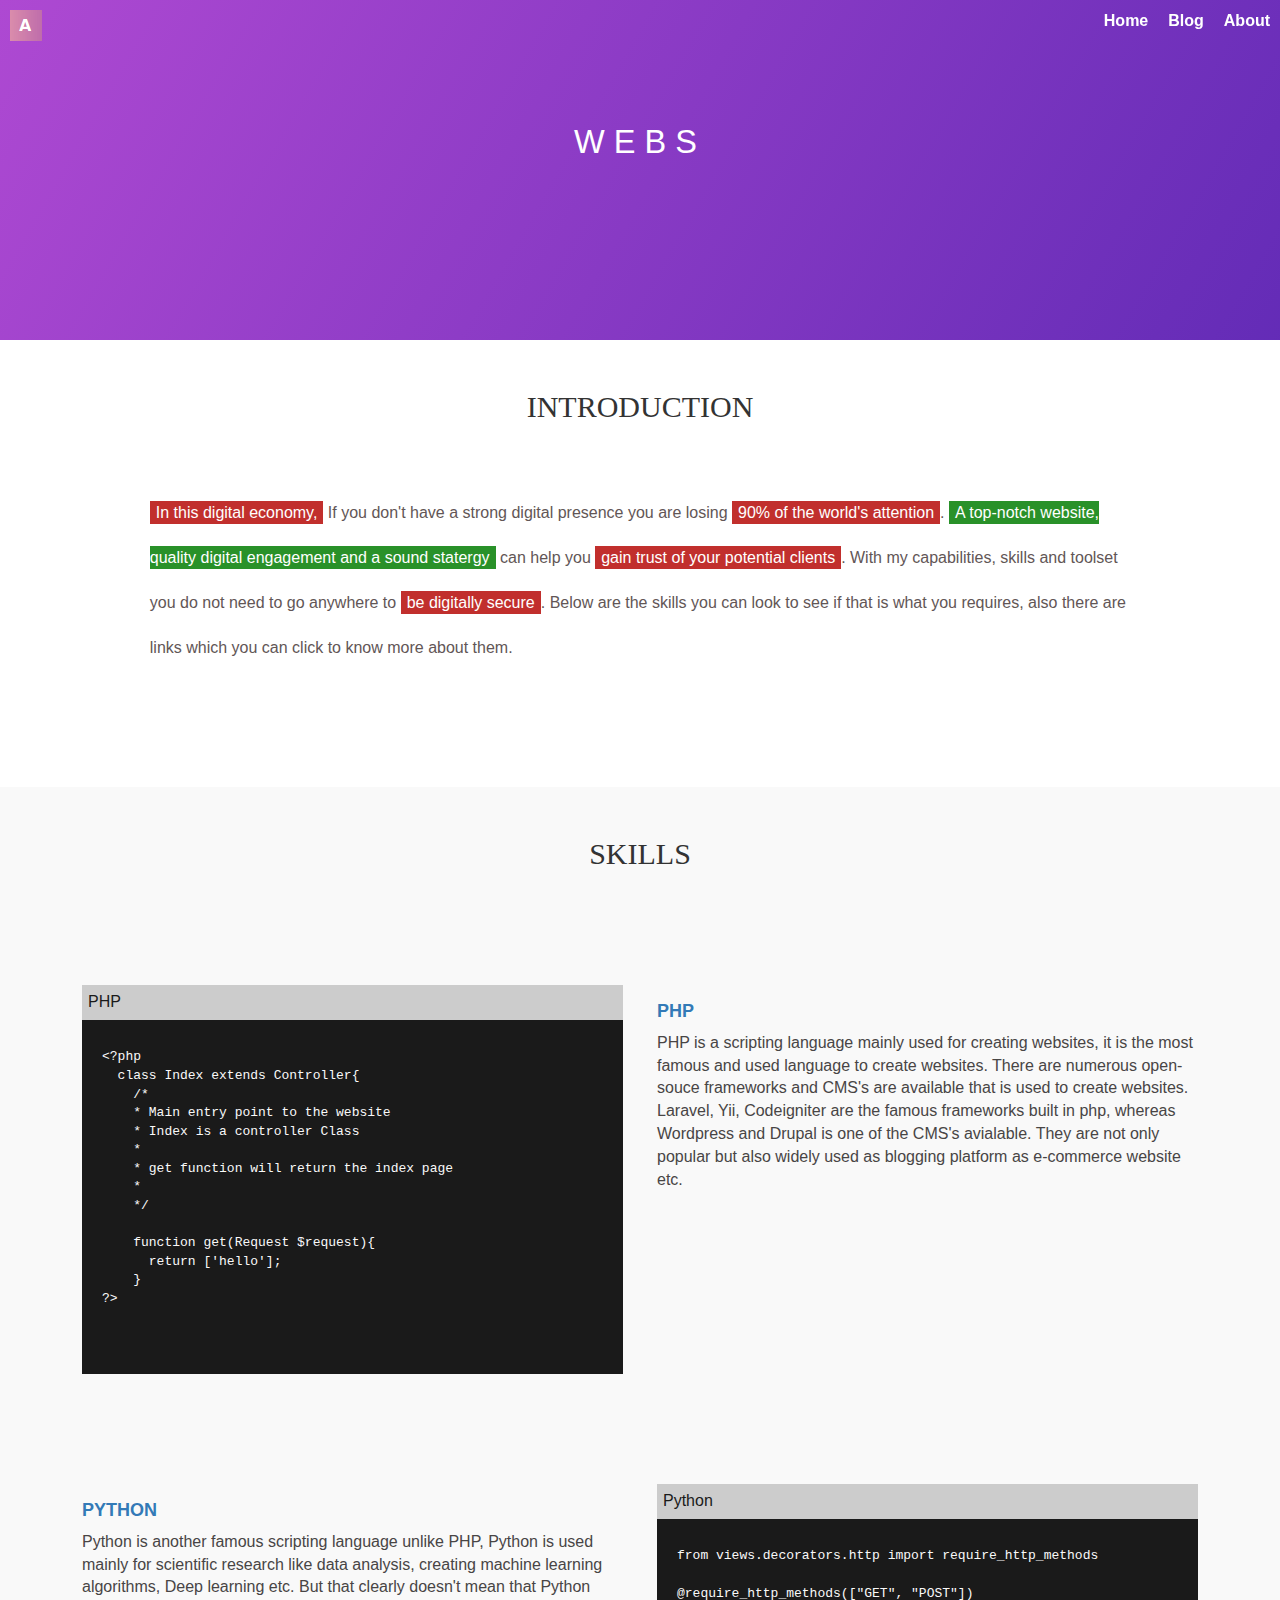
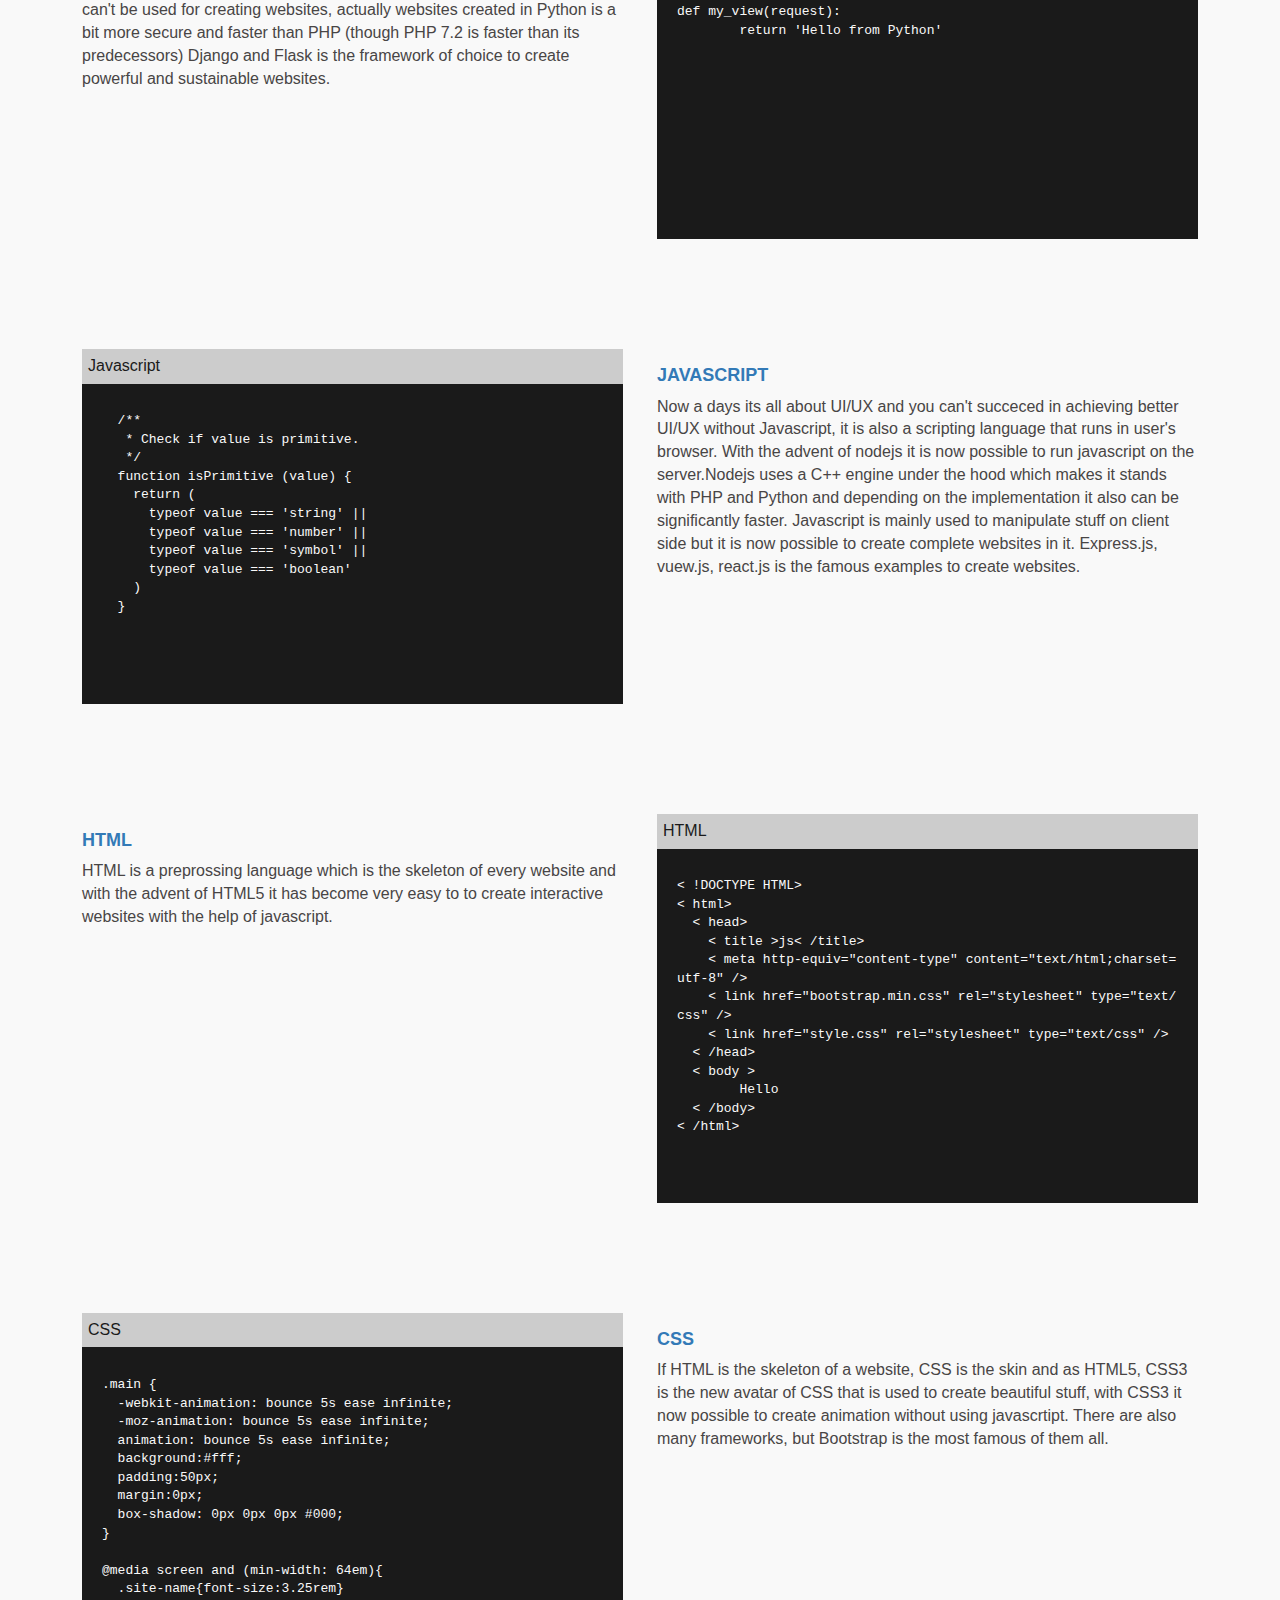
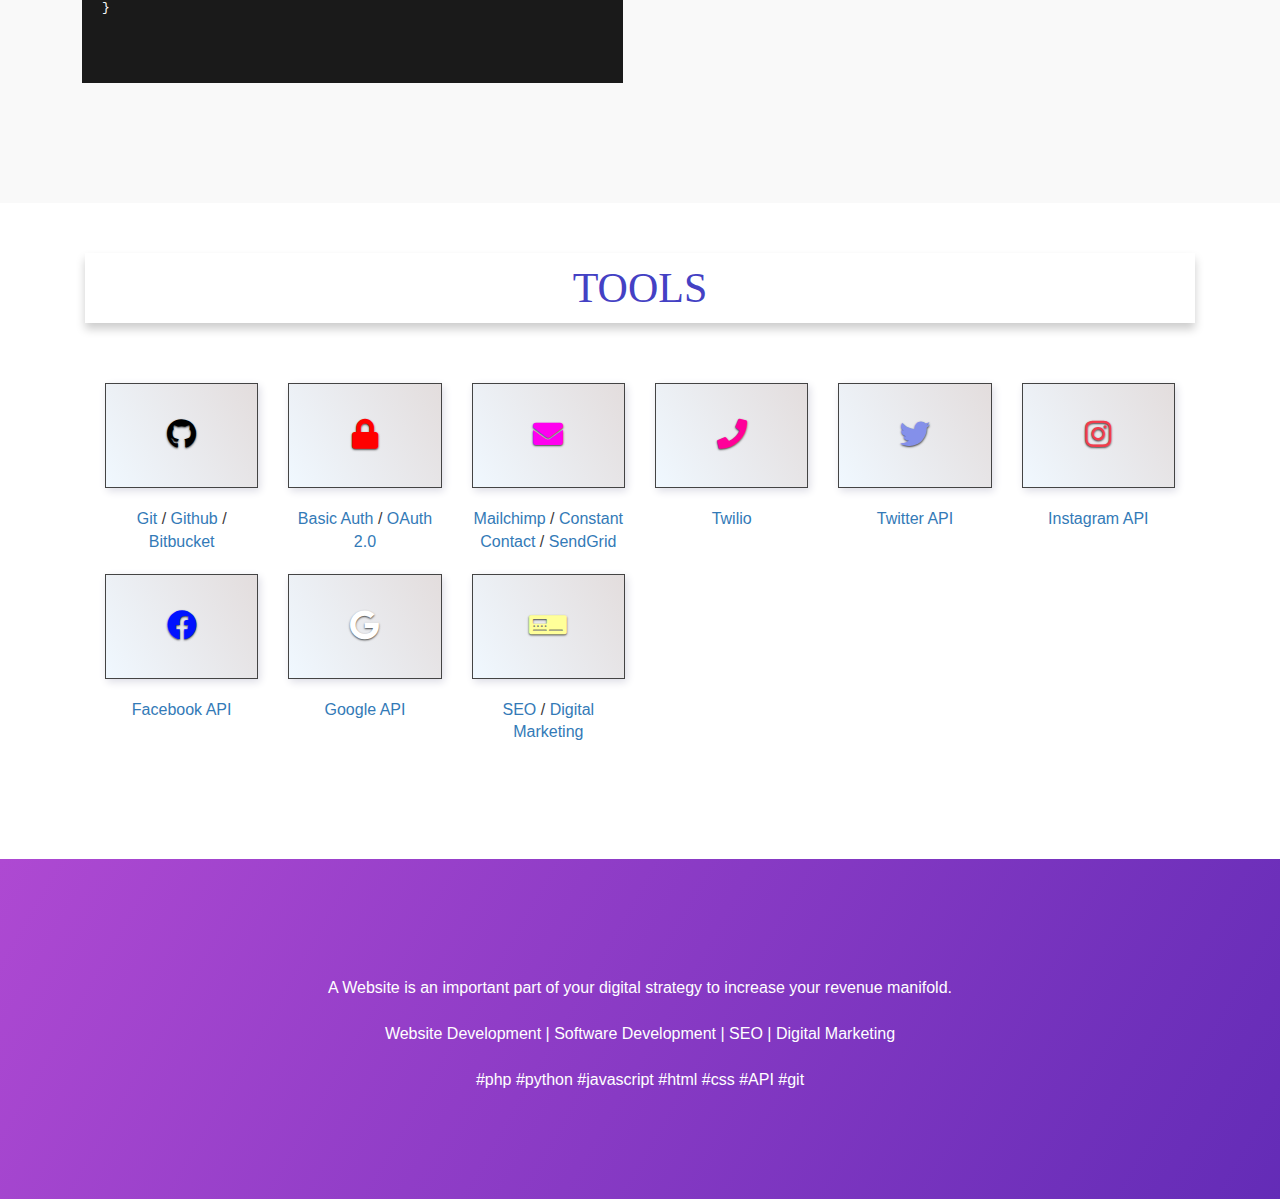
==== commit eb017b6b: "Update index.html" ====
--- a/index.html
+++ b/index.html
@@ -1,3 +1,4 @@
+
 <!DOCTYPE html>
 <html lang="en-US">
   <head>
@@ -15,7 +16,6 @@
   </head>
   <body>
 	<div id="app" class="animated fadeIn">
-		
 		<div class="s">
 		<ul class="navigation">
 			<li><a href="/" style="font-size:20px;"><img src="logo.png" /></a></li>
@@ -24,76 +24,360 @@
 			<li><a href="/about.html">About</a></li>
 		</ul>
 		</div>
-		
 		<section class="site-header" style="position:relative;">
-			<a href="javascript:void(0);" class="hsli" style="">
+			<a href="javascript:void(0);" class="hsli" style="color:#fff;">
 				<i class="fa fa-list"></i>
 			</a>
 			<h1 class="site-name" id="topm"></h1>
-			<h2 class="site-tagline hide">Provides relevant tech info to showcase your awesomeness through digital solutions.</h2>
+			<h2 class="site-tagline hide">Provides relevant tech stack to showcase your awesomeness through digital solutions.</h2>
 		</section>
-
-		<div class="m-b introo">
+		<div class="" style="">
+			<div class="">
+				<div class=" ">
+					<div class="bodydesc">
+					<div class="container" style="">
+						<h2  class="h2">INTRODUCTION</h2>
+							<p class="aldrich intro">
+								<span class="red">In this digital economy,</span> 
+								If you don't have a strong digital presence you are losing <span class="red">90% of the world's attention</span>.
+								<span class="green">A top-notch website, quality digital engagement and a sound statergy</span> can help you 
+								<span class="red">gain trust of your potential clients</span>.
+								With my capabilities, skills and toolset you do not need to go anywhere to <span class="red">be digitally secure</span>. Below are the skills you can look to see if that is what you requires, also there are links which you can click to know more about them.
+							</p>
+					</div>
+
+					</div>
+				</div>
+			</div>
+		</div>
+		<div class="m-b capabilities">
+			<div class="container" >
+					<div class="col-md-12">
+						<h2 class="h2">SKILLS</h2>
+					</div>
+			</div>
+
+			<div class="container capb">
+				<div class="grid">
+					<div class="grid-6-1-f">
+						<div style="width: 100%;position: relative;">
+							
+										<div class="pcode row">
+											<div class="preode">
+												PHP
+											</div>
+											<div class="col-md-12 prefirst">										
+												<pre class="pfp">
+													<code>
+&lt;?php
+  class Index extends Controller{
+    /*
+    * Main entry point to the website 
+    * Index is a controller Class
+    * 
+    * get function will return the index page
+    *  
+    */
+
+    function get(Request $request){
+      return ['hello'];
+    }
+?&gt;
+													</code>	
+												</pre>
+											</div>
+										</div>
+						</div>
+					</div>
+					<div class="grid-6-2-f">
+						<div class="cap-text">
+							<h4><a href="">PHP</a></h4>
+							PHP is a scripting language mainly used for creating websites, it is the most famous and used language to create websites.
+							There are numerous open-souce frameworks and CMS's are available that is used to create websites.
+							Laravel, Yii, Codeigniter are the famous frameworks built in php, whereas Wordpress and Drupal is one of the CMS's avialable.
+							They are not only popular but also widely used as blogging platform as e-commerce website etc.
+
+<div id="msg"></div>
+
+ 
+						</div>
+					</div>
+				</div>
+			</div>
+
+			<div class="container capb">
+				<div class="grid">
+					<div class="grid-6-1-g">
+						<div class="cap-text">
+							<h4><a href="">PYTHON</a></h4>
+							
+							Python is another famous scripting language unlike PHP, Python is used mainly for scientific research like data analysis, creating machine learning algorithms, Deep learning etc.
+							But that clearly doesn't mean that Python can't be used for creating websites, actually websites created in Python is a bit more secure and faster than PHP (though PHP 7.2 is faster than its predecessors)
+							Django and Flask is the framework of choice to create powerful and sustainable websites.
+						</div>
+					</div>
+					<div class="grid-6-2-g" id="animation">
+						
+						<div style="width: 100%;position: relative;">
+										<div class="pcode row">
+											<div class="preode">
+												Python
+											</div>
+											<div class="col-md-12 prefirst">										
+												<pre class="pfp">
+													<code>
+from views.decorators.http import require_http_methods
+
+@require_http_methods(["GET", "POST"])
+def my_view(request):
+	return 'Hello from Python'
+	
+	
+	
+	
+	
+	
+													</code>	
+												</pre>
+											</div>
+										</div>
+						</div>
+						
+					</div>
+				</div>
+			</div>
+
+			<div class="container capb">
+				<div class="grid">
+					<div class="grid-6-1-f">
+						<div class="img-anme" style="">
+							
+						<div style="width: 100%;position: relative;">
+										<div class="pcode row">
+											<div class="preode">
+												Javascript
+											</div>
+											<div class="col-md-12 prefirst">										
+												<pre class="pfp">
+													<code>
+  /**
+   * Check if value is primitive.
+   */
+  function isPrimitive (value) {
+    return (
+      typeof value === 'string' ||
+      typeof value === 'number' ||
+      typeof value === 'symbol' ||
+      typeof value === 'boolean'
+    )
+  }
+													</code>	
+												</pre>
+											</div>
+										</div>
+						</div>
+							
+						</div>
+					</div>
+					<div class="grid-6-2-f">
+						<div class="cap-text">
+							<h4><a href="">JAVASCRIPT</a></h4>
+							<div>
+								Now a days its all about UI/UX and you can't succeced in achieving better UI/UX without Javascript, it is also a scripting language that runs in user's browser.
+								With the advent of nodejs it is now possible to run javascript on the server.Nodejs uses a C++ engine under the hood which makes it stands with PHP and Python
+								and depending on the implementation it also can be significantly faster.
+								
+								Javascript is mainly used to manipulate stuff on client side but it is now possible to create complete websites in it.
+								
+								Express.js, vuew.js, react.js is the famous examples to create websites.
+								
+							</div>
+						</div>
+					</div>
+				</div>
+			</div>
+
+			<div class="container capb">
+				<div class="grid">
+					<div class="grid-6-1-g">
+						<div class="cap-text">
+							<h4><a href="">HTML</a></h4>
+							
+							HTML is a preprossing language which is the skeleton of every website and with the advent of HTML5 it has become very easy to
+							to create interactive websites with the help of javascript. 
+						</div>
+					</div>
+					<div class="grid-6-2-g">
+						<div class="">
+						<div style="width: 100%;position: relative;">
+										<div class="pcode row">
+											<div class="preode">
+												HTML
+											</div>
+											<div class="col-md-12 prefirst">										
+												<pre class="pfp">
+													<code>
+&lt; !DOCTYPE HTML&gt;
+&lt; html&gt;
+  &lt; head&gt;
+    &lt; title &gt;js&lt; /title&gt;
+    &lt; meta http-equiv="content-type" content="text/html;charset=utf-8" /&gt;
+    &lt; link href="bootstrap.min.css" rel="stylesheet" type="text/css" /&gt;
+    &lt; link href="style.css" rel="stylesheet" type="text/css" /&gt;
+  &lt; /head&gt;
+  &lt; body &gt;
+  	Hello
+  &lt; /body&gt;
+&lt; /html&gt;
+													</code>	
+												</pre>
+											</div>
+										</div>
+						</div>
+						</div>
+					</div>
+				</div>
+			</div>
+
+			<div class="container capb">
+				<div class="grid">
+					<div class="grid-6-1-f">
+						<div class="">
+						<div style="width: 100%;position: relative;">
+										<div class="pcode row">
+											<div class="preode">
+												CSS
+											</div>
+											<div class="col-md-12 prefirst">										
+												<pre class="pfp">
+													<code>
+.main {
+  -webkit-animation: bounce 5s ease infinite;
+  -moz-animation: bounce 5s ease infinite;
+  animation: bounce 5s ease infinite;
+  background:#fff;
+  padding:50px;
+  margin:0px;
+  box-shadow: 0px 0px 0px #000;
+} 
+
+@media screen and (min-width: 64em){
+  .site-name{font-size:3.25rem}
+}
+													</code>	
+												</pre>
+											</div>
+										</div>
+						</div>
+						</div>
+					</div>
+					<div class="grid-6-2-f">
+						<div class="cap-text">
+							<h4><a href="">CSS</a></h4>
+							
+							If HTML is the skeleton of a website, CSS is the skin and as HTML5, CSS3 is the new avatar of CSS that is used to create 
+							beautiful stuff, with CSS3 it now possible to create animation without using javascrtipt.
+							
+							There are also many frameworks, but Bootstrap is the most famous of them all.
+						</div>
+					</div>
+				</div>
+			</div>
+
+		</div>
+
+
+		<div class="m-b tools">
 
 		<div class="container" style="">
 				<div class="col-md-12">
-					<h2 class="h2"></h2>
-				</div>
-		</div>
-
-		<div class="container">
-			<div class="row">	
-				<div class="col-md-9">				
-					<div class="blog-summ blog">
-						<div class="row">
-							<div class="col-md-12">
-								<h3 class="heading">New Features In PHP</h3>
-								<div class="date" style="">
-									<span>10 Aug, 2019 </span> &nbsp;
-									<span class="tag">Programming</span>
-									<span class="tag">PHP</span>
-									<span class="tag">PHP 7.0</span>
-								</div>
-								<img class="image img-responsive" src="b1.png" />
-								<div class="text">
-									<p>
-										PHP is the one of the major programming language that runs up the internet and for such a long time 
-										there wasn't any changes in the php niche, but time has changed now and with the arrival of PHP 7.X
-										we got new boost of power and speed.Despite the fact that migrating from PHP 5.6 to 7.x is pretty simple most of the people either fear
-										to migrate to 7.x due to compatibility issues or they just don't know the perks of getting 7.x. PHP is fairly simple to learn unlike other
-										languages and is widespread which makes it economical than most other languages like Python, C# or Java, though
-										with new version PHP is almost near them and ready to rule the internet again.
-										
-										Lets see which new features are included in version 7.x, that can help you pump up your development:
-
-										<a class="btn btn-default" href="new-features-in-php.html" style="font-weight:700;">Read More >></a>
-									
-									</p>
-								</div>
-								<div style="clear:both;"></div>
-							</div>
-						</div>
-					</div>
-
-				</div>
-				
-				<div class="col-nd-3">
-				
-				
-				</div>
-				
-				
-			</div>	
-				
-				
-				
-				
-				
-		</div>
-		</div>
-		<div class="grid footer">
+					<h2 class="h2" style="box-shadow: 0 0 0 0px rgba(0,0,0,.1),0 6px 9px rgba(0,0,0,.2) !important;">TOOLS</h2>
+				</div>
+		</div>
+
+		<div class="container" style="margin-top:30px;padding: 0px 50px;">
+			<div class="row">
+				<div class="col-sm-2 ">
+					<div class="ii">
+						<i class="fab fa-github" style="color:#000;"></i>
+					</div>
+					<div class="itext">
+						<a href="">Git</a> / <a href="">Github</a> / <a href="">Bitbucket</a>
+					</div>
+				</div>
+				<div class="col-sm-2 " >
+					<div class="ii">
+						<i class="fa fa-lock" style="color:#ff0000;"></i>
+					</div>
+					<div class="itext">
+						<a href="">Basic Auth</a> / <a href="">OAuth 2.0</a>
+					</div>
+				</div>
+				<div class="col-sm-2 " >
+					<div class="ii">
+						<i class="fa fa-envelope" style="color:#ff00ef;"></i>
+					</div>
+					<div class="itext">
+						<a href="">Mailchimp</a> / <a href="">Constant Contact</a> / <a href="">SendGrid</a>
+					</div>
+				</div>
+				<div class="col-sm-2 " >
+					<div class="ii">
+						<i class="fa fa-phone" style="color:#ff0099;"></i>
+					</div>
+					<div class="itext">
+						<a href="">Twilio</a>
+					</div>
+				</div>
+			
+				<div class="col-sm-2 ">
+					<div class="ii">
+						<i class="fab fa-twitter" style="color:#8490ea;"></i>
+					</div>
+					<div class="itext">
+						<a href="">Twitter API</a>
+					</div>
+				</div>
+				<div class="col-sm-2 " >
+					<div class="ii">
+						<i class="fab fa-instagram" style="color:#f23c4c;"></i>
+					</div>
+					<div class="itext">
+						<a href="">Instagram API</a>
+					</div>
+				</div>
+				</div>
+				<div class="row">
+				<div class="col-sm-2 " >
+					<div class="ii">
+						<i class="fab fa-facebook" style="color:#0012ff;"></i>
+					</div>
+					<div class="itext">
+						<a href="">Facebook API</a>
+					</div>
+				</div>
+				<div class="col-sm-2 " >
+					<div class="ii">
+						<i class="fab fa-google" style="color:#fff;"></i>
+					</div>
+					<div class="itext">
+						<a href="">Google API</a>
+					</div>
+				</div>	
+				<div class="col-sm-2 " >
+					<div class="ii">
+						<i class="fa fa-digital-tachograph" style="color:#ff9;"></i>
+					</div>
+					<div class="itext">
+						<a href="">SEO</a> / <a href="">Digital Marketing</a>
+					</div>
+				</div>	
+			</div>
+		</div>
+		</div>
+		<div class="grid site-header">
 			<div class="aldrich content">
-						<div style="width:100%;margin:auto;margin-top:17%;text-align:center;">
+						<div style="width:100%;margin:auto;margin-top:5%;text-align:center;">
 						<p >
 							A Website is an important part of your digital strategy to increase your revenue manifold.<br/ ><br/ >
 							Website Development | Software Development | SEO | Digital Marketing<br/ ><br/ >
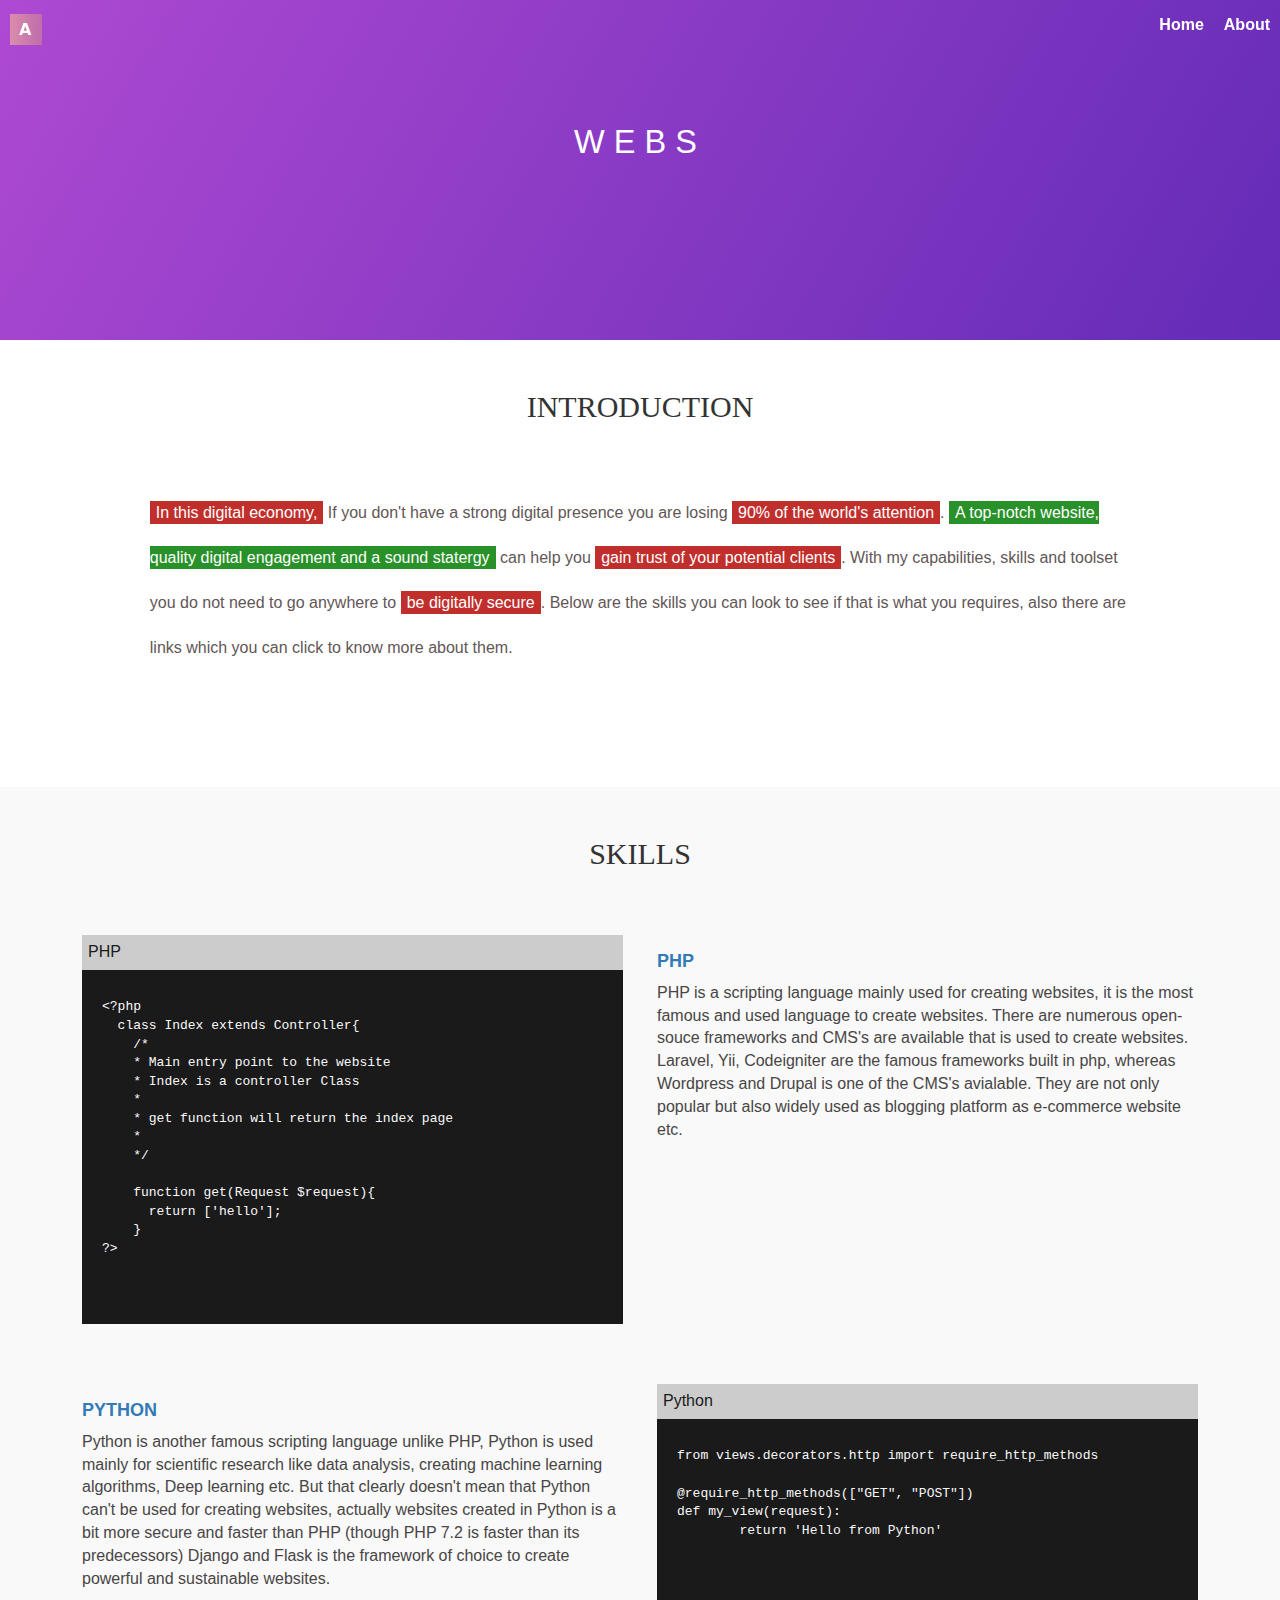
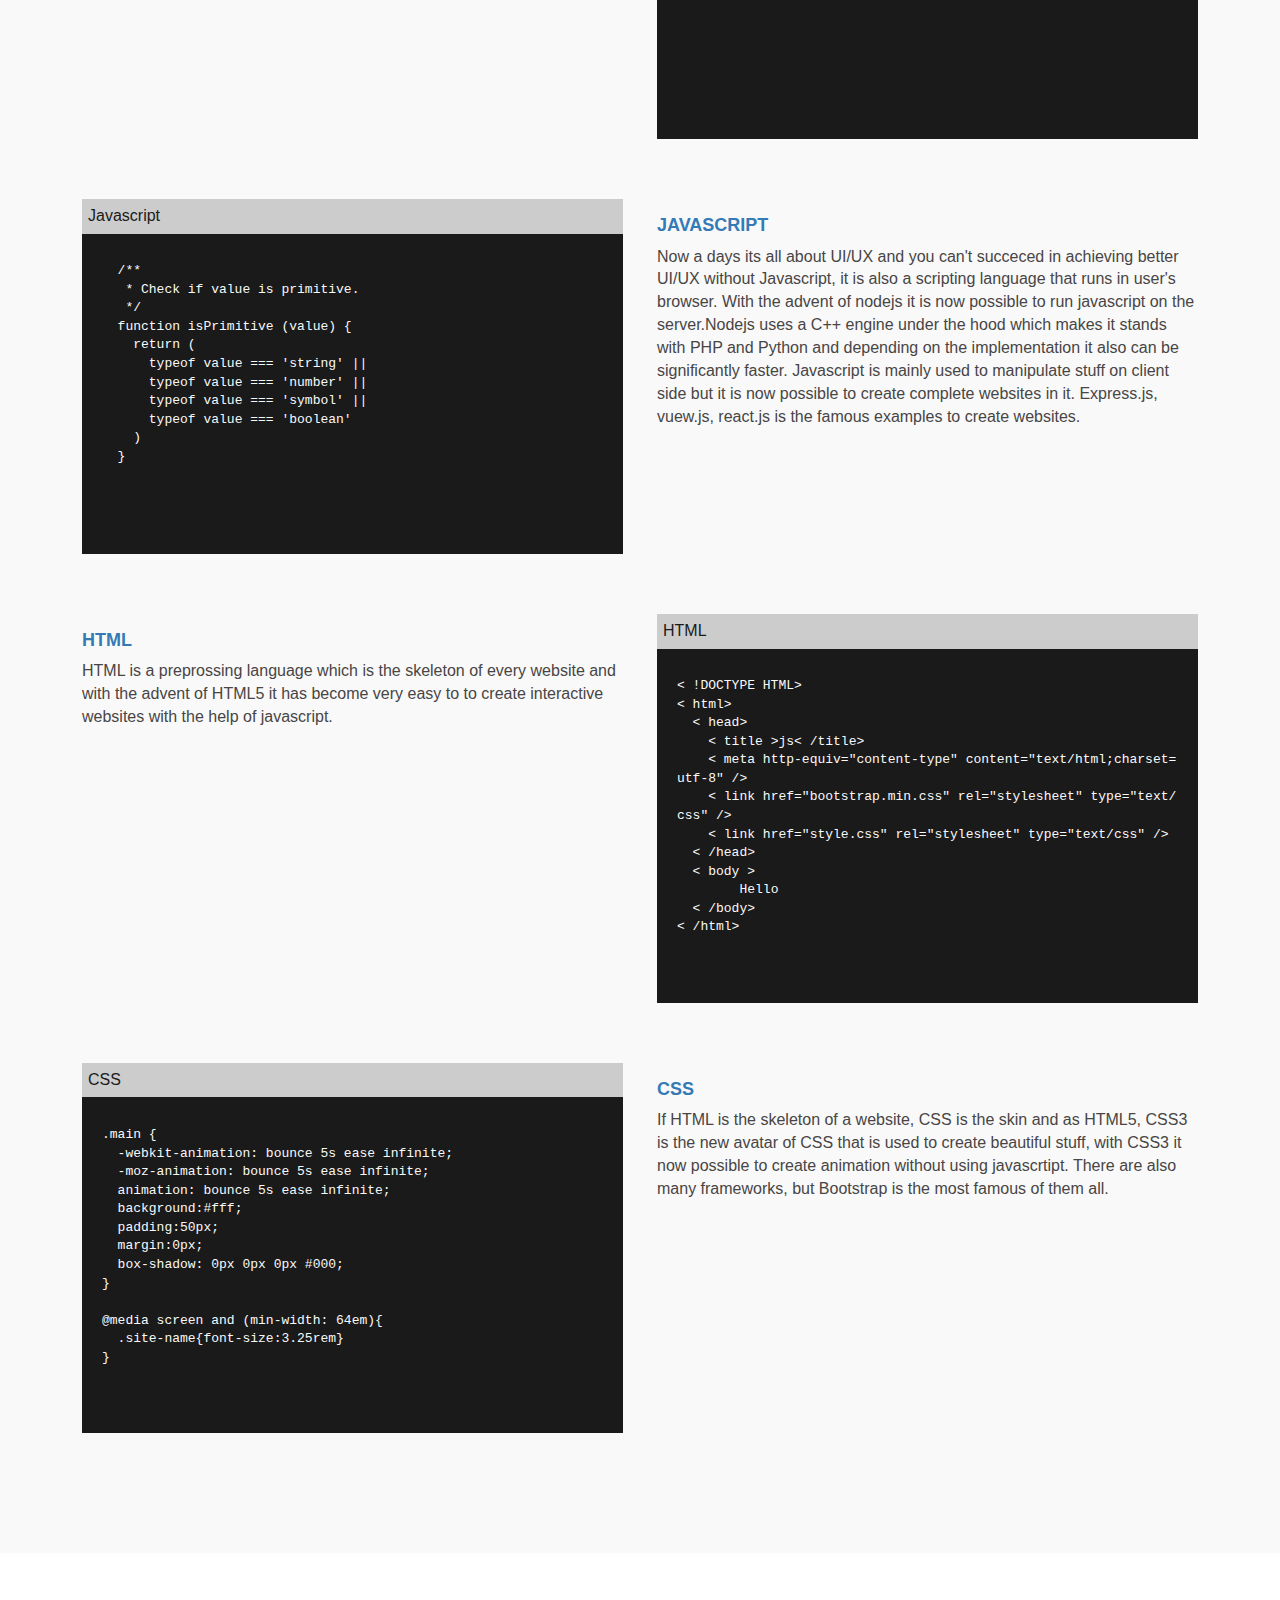
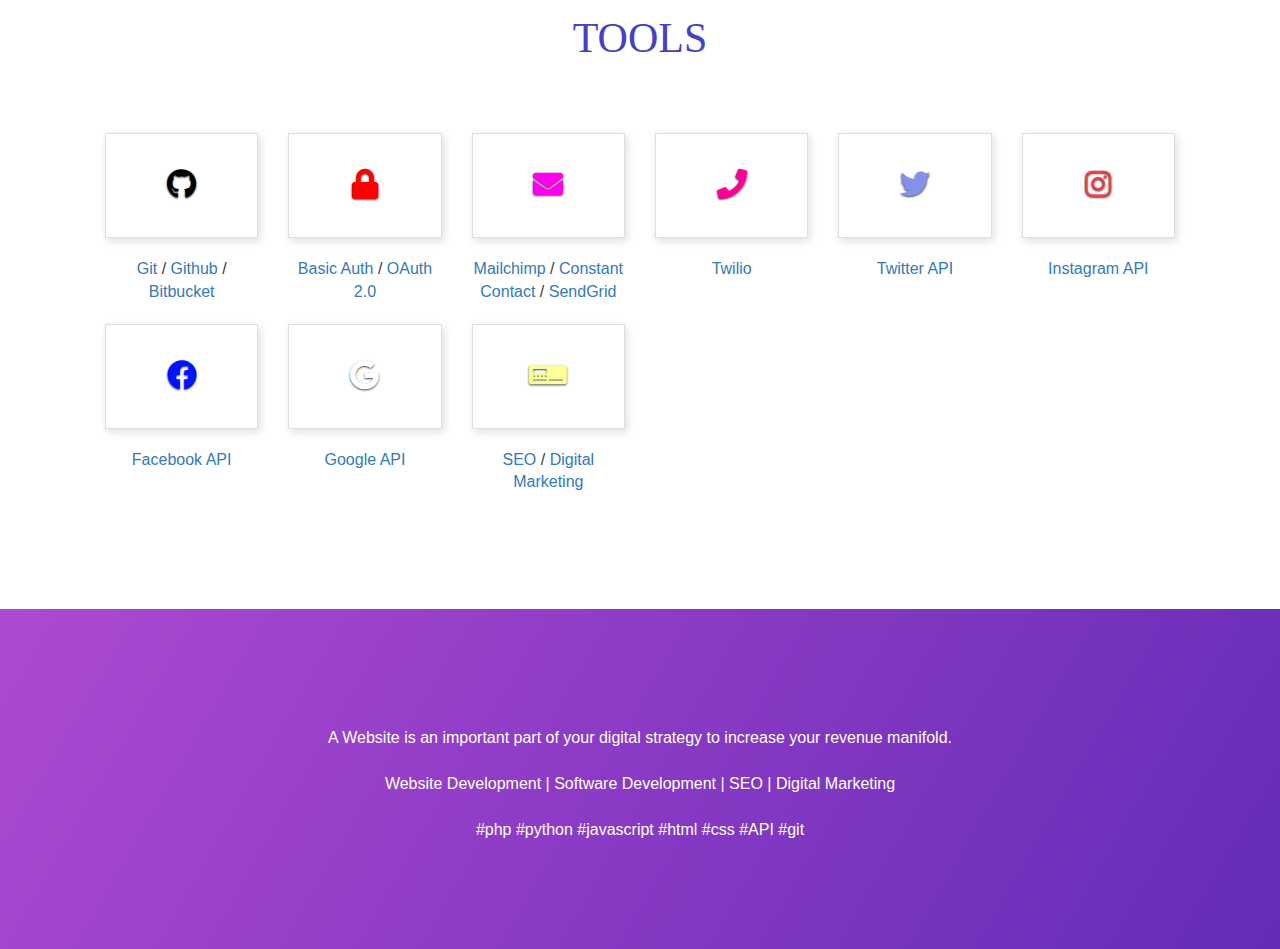
==== commit cdf4d407: "Update index.html" ====
--- a/index.html
+++ b/index.html
@@ -20,8 +20,7 @@
 		<ul class="navigation">
 			<li><a href="/" style="font-size:20px;"><img src="logo.png" /></a></li>
 			<li><a href="/">Home</a>
-			<li><a href="/">Blog</a>
-			<li><a href="/about.html">About</a></li>
+			<li><a href="/">About</a></li>
 		</ul>
 		</div>
 		<section class="site-header" style="position:relative;">
@@ -291,7 +290,7 @@
 
 		<div class="container" style="">
 				<div class="col-md-12">
-					<h2 class="h2" style="box-shadow: 0 0 0 0px rgba(0,0,0,.1),0 6px 9px rgba(0,0,0,.2) !important;">TOOLS</h2>
+					<h2 class="h2">TOOLS</h2>
 				</div>
 		</div>
 
--- a/assets/styles/main.min.css
+++ b/assets/styles/main.min.css
@@ -11,4 +11,4 @@
  * Licensed under the MIT license - http://opensource.org/licenses/MIT
  *
  * Copyright (c) 2019 Daniel Eden
- */.precode,pre{border-radius:26px 26px 0 0}.layer,.precode{position:absolute;width:100%}.awards h2,.h2,.site-header,h1{text-align:center}@-webkit-keyframes bounce{20%,53%,80%,from,to{-webkit-animation-timing-function:cubic-bezier(.215,.61,.355,1);animation-timing-function:cubic-bezier(.215,.61,.355,1);-webkit-transform:translate3d(0,0,0);transform:translate3d(0,0,0)}40%,43%{-webkit-animation-timing-function:cubic-bezier(.755,.05,.855,.06);animation-timing-function:cubic-bezier(.755,.05,.855,.06);-webkit-transform:translate3d(0,-30px,0);transform:translate3d(0,-30px,0)}70%{-webkit-animation-timing-function:cubic-bezier(.755,.05,.855,.06);animation-timing-function:cubic-bezier(.755,.05,.855,.06);-webkit-transform:translate3d(0,-15px,0);transform:translate3d(0,-15px,0)}90%{-webkit-transform:translate3d(0,-4px,0);transform:translate3d(0,-4px,0)}}@keyframes bounce{20%,53%,80%,from,to{-webkit-animation-timing-function:cubic-bezier(.215,.61,.355,1);animation-timing-function:cubic-bezier(.215,.61,.355,1);-webkit-transform:translate3d(0,0,0);transform:translate3d(0,0,0)}40%,43%{-webkit-animation-timing-function:cubic-bezier(.755,.05,.855,.06);animation-timing-function:cubic-bezier(.755,.05,.855,.06);-webkit-transform:translate3d(0,-30px,0);transform:translate3d(0,-30px,0)}70%{-webkit-animation-timing-function:cubic-bezier(.755,.05,.855,.06);animation-timing-function:cubic-bezier(.755,.05,.855,.06);-webkit-transform:translate3d(0,-15px,0);transform:translate3d(0,-15px,0)}90%{-webkit-transform:translate3d(0,-4px,0);transform:translate3d(0,-4px,0)}}.bounce{-webkit-animation-name:bounce;animation-name:bounce;-webkit-transform-origin:center bottom;transform-origin:center bottom}@-webkit-keyframes flash{50%,from,to{opacity:1}25%,75%{opacity:0}}@keyframes flash{50%,from,to{opacity:1}25%,75%{opacity:0}}.flash{-webkit-animation-name:flash;animation-name:flash}@-webkit-keyframes pulse{from,to{-webkit-transform:scale3d(1,1,1);transform:scale3d(1,1,1)}50%{-webkit-transform:scale3d(1.05,1.05,1.05);transform:scale3d(1.05,1.05,1.05)}}@keyframes pulse{from,to{-webkit-transform:scale3d(1,1,1);transform:scale3d(1,1,1)}50%{-webkit-transform:scale3d(1.05,1.05,1.05);transform:scale3d(1.05,1.05,1.05)}}.pulse{-webkit-animation-name:pulse;animation-name:pulse}@-webkit-keyframes rubberBand{from,to{-webkit-transform:scale3d(1,1,1);transform:scale3d(1,1,1)}30%{-webkit-transform:scale3d(1.25,.75,1);transform:scale3d(1.25,.75,1)}40%{-webkit-transform:scale3d(.75,1.25,1);transform:scale3d(.75,1.25,1)}50%{-webkit-transform:scale3d(1.15,.85,1);transform:scale3d(1.15,.85,1)}65%{-webkit-transform:scale3d(.95,1.05,1);transform:scale3d(.95,1.05,1)}75%{-webkit-transform:scale3d(1.05,.95,1);transform:scale3d(1.05,.95,1)}}@keyframes rubberBand{from,to{-webkit-transform:scale3d(1,1,1);transform:scale3d(1,1,1)}30%{-webkit-transform:scale3d(1.25,.75,1);transform:scale3d(1.25,.75,1)}40%{-webkit-transform:scale3d(.75,1.25,1);transform:scale3d(.75,1.25,1)}50%{-webkit-transform:scale3d(1.15,.85,1);transform:scale3d(1.15,.85,1)}65%{-webkit-transform:scale3d(.95,1.05,1);transform:scale3d(.95,1.05,1)}75%{-webkit-transform:scale3d(1.05,.95,1);transform:scale3d(1.05,.95,1)}}.rubberBand{-webkit-animation-name:rubberBand;animation-name:rubberBand}@-webkit-keyframes shake{from,to{-webkit-transform:translate3d(0,0,0);transform:translate3d(0,0,0)}10%,30%,50%,70%,90%{-webkit-transform:translate3d(-10px,0,0);transform:translate3d(-10px,0,0)}20%,40%,60%,80%{-webkit-transform:translate3d(10px,0,0);transform:translate3d(10px,0,0)}}@keyframes shake{from,to{-webkit-transform:translate3d(0,0,0);transform:translate3d(0,0,0)}10%,30%,50%,70%,90%{-webkit-transform:translate3d(-10px,0,0);transform:translate3d(-10px,0,0)}20%,40%,60%,80%{-webkit-transform:translate3d(10px,0,0);transform:translate3d(10px,0,0)}}.shake{-webkit-animation-name:shake;animation-name:shake}@-webkit-keyframes headShake{0%{-webkit-transform:translateX(0);transform:translateX(0)}6.5%{-webkit-transform:translateX(-6px) rotateY(-9deg);transform:translateX(-6px) rotateY(-9deg)}18.5%{-webkit-transform:translateX(5px) rotateY(7deg);transform:translateX(5px) rotateY(7deg)}31.5%{-webkit-transform:translateX(-3px) rotateY(-5deg);transform:translateX(-3px) rotateY(-5deg)}43.5%{-webkit-transform:translateX(2px) rotateY(3deg);transform:translateX(2px) rotateY(3deg)}50%{-webkit-transform:translateX(0);transform:translateX(0)}}@keyframes headShake{0%{-webkit-transform:translateX(0);transform:translateX(0)}6.5%{-webkit-transform:translateX(-6px) rotateY(-9deg);transform:translateX(-6px) rotateY(-9deg)}18.5%{-webkit-transform:translateX(5px) rotateY(7deg);transform:translateX(5px) rotateY(7deg)}31.5%{-webkit-transform:translateX(-3px) rotateY(-5deg);transform:translateX(-3px) rotateY(-5deg)}43.5%{-webkit-transform:translateX(2px) rotateY(3deg);transform:translateX(2px) rotateY(3deg)}50%{-webkit-transform:translateX(0);transform:translateX(0)}}.headShake{-webkit-animation-timing-function:ease-in-out;animation-timing-function:ease-in-out;-webkit-animation-name:headShake;animation-name:headShake}@-webkit-keyframes swing{20%{-webkit-transform:rotate3d(0,0,1,15deg);transform:rotate3d(0,0,1,15deg)}40%{-webkit-transform:rotate3d(0,0,1,-10deg);transform:rotate3d(0,0,1,-10deg)}60%{-webkit-transform:rotate3d(0,0,1,5deg);transform:rotate3d(0,0,1,5deg)}80%{-webkit-transform:rotate3d(0,0,1,-5deg);transform:rotate3d(0,0,1,-5deg)}to{-webkit-transform:rotate3d(0,0,1,0deg);transform:rotate3d(0,0,1,0deg)}}@keyframes swing{20%{-webkit-transform:rotate3d(0,0,1,15deg);transform:rotate3d(0,0,1,15deg)}40%{-webkit-transform:rotate3d(0,0,1,-10deg);transform:rotate3d(0,0,1,-10deg)}60%{-webkit-transform:rotate3d(0,0,1,5deg);transform:rotate3d(0,0,1,5deg)}80%{-webkit-transform:rotate3d(0,0,1,-5deg);transform:rotate3d(0,0,1,-5deg)}to{-webkit-transform:rotate3d(0,0,1,0deg);transform:rotate3d(0,0,1,0deg)}}.swing{-webkit-transform-origin:top center;transform-origin:top center;-webkit-animation-name:swing;animation-name:swing}@-webkit-keyframes tada{from,to{-webkit-transform:scale3d(1,1,1);transform:scale3d(1,1,1)}10%,20%{-webkit-transform:scale3d(.9,.9,.9) rotate3d(0,0,1,-3deg);transform:scale3d(.9,.9,.9) rotate3d(0,0,1,-3deg)}30%,50%,70%,90%{-webkit-transform:scale3d(1.1,1.1,1.1) rotate3d(0,0,1,3deg);transform:scale3d(1.1,1.1,1.1) rotate3d(0,0,1,3deg)}40%,60%,80%{-webkit-transform:scale3d(1.1,1.1,1.1) rotate3d(0,0,1,-3deg);transform:scale3d(1.1,1.1,1.1) rotate3d(0,0,1,-3deg)}}@keyframes tada{from,to{-webkit-transform:scale3d(1,1,1);transform:scale3d(1,1,1)}10%,20%{-webkit-transform:scale3d(.9,.9,.9) rotate3d(0,0,1,-3deg);transform:scale3d(.9,.9,.9) rotate3d(0,0,1,-3deg)}30%,50%,70%,90%{-webkit-transform:scale3d(1.1,1.1,1.1) rotate3d(0,0,1,3deg);transform:scale3d(1.1,1.1,1.1) rotate3d(0,0,1,3deg)}40%,60%,80%{-webkit-transform:scale3d(1.1,1.1,1.1) rotate3d(0,0,1,-3deg);transform:scale3d(1.1,1.1,1.1) rotate3d(0,0,1,-3deg)}}.tada{-webkit-animation-name:tada;animation-name:tada}@-webkit-keyframes wobble{from,to{-webkit-transform:translate3d(0,0,0);transform:translate3d(0,0,0)}15%{-webkit-transform:translate3d(-25%,0,0) rotate3d(0,0,1,-5deg);transform:translate3d(-25%,0,0) rotate3d(0,0,1,-5deg)}30%{-webkit-transform:translate3d(20%,0,0) rotate3d(0,0,1,3deg);transform:translate3d(20%,0,0) rotate3d(0,0,1,3deg)}45%{-webkit-transform:translate3d(-15%,0,0) rotate3d(0,0,1,-3deg);transform:translate3d(-15%,0,0) rotate3d(0,0,1,-3deg)}60%{-webkit-transform:translate3d(10%,0,0) rotate3d(0,0,1,2deg);transform:translate3d(10%,0,0) rotate3d(0,0,1,2deg)}75%{-webkit-transform:translate3d(-5%,0,0) rotate3d(0,0,1,-1deg);transform:translate3d(-5%,0,0) rotate3d(0,0,1,-1deg)}}@keyframes wobble{from,to{-webkit-transform:translate3d(0,0,0);transform:translate3d(0,0,0)}15%{-webkit-transform:translate3d(-25%,0,0) rotate3d(0,0,1,-5deg);transform:translate3d(-25%,0,0) rotate3d(0,0,1,-5deg)}30%{-webkit-transform:translate3d(20%,0,0) rotate3d(0,0,1,3deg);transform:translate3d(20%,0,0) rotate3d(0,0,1,3deg)}45%{-webkit-transform:translate3d(-15%,0,0) rotate3d(0,0,1,-3deg);transform:translate3d(-15%,0,0) rotate3d(0,0,1,-3deg)}60%{-webkit-transform:translate3d(10%,0,0) rotate3d(0,0,1,2deg);transform:translate3d(10%,0,0) rotate3d(0,0,1,2deg)}75%{-webkit-transform:translate3d(-5%,0,0) rotate3d(0,0,1,-1deg);transform:translate3d(-5%,0,0) rotate3d(0,0,1,-1deg)}}.wobble{-webkit-animation-name:wobble;animation-name:wobble}@-webkit-keyframes jello{11.1%,from,to{-webkit-transform:translate3d(0,0,0);transform:translate3d(0,0,0)}22.2%{-webkit-transform:skewX(-12.5deg) skewY(-12.5deg);transform:skewX(-12.5deg) skewY(-12.5deg)}33.3%{-webkit-transform:skewX(6.25deg) skewY(6.25deg);transform:skewX(6.25deg) skewY(6.25deg)}44.4%{-webkit-transform:skewX(-3.125deg) skewY(-3.125deg);transform:skewX(-3.125deg) skewY(-3.125deg)}55.5%{-webkit-transform:skewX(1.5625deg) skewY(1.5625deg);transform:skewX(1.5625deg) skewY(1.5625deg)}66.6%{-webkit-transform:skewX(-.78125deg) skewY(-.78125deg);transform:skewX(-.78125deg) skewY(-.78125deg)}77.7%{-webkit-transform:skewX(.390625deg) skewY(.390625deg);transform:skewX(.390625deg) skewY(.390625deg)}88.8%{-webkit-transform:skewX(-.1953125deg) skewY(-.1953125deg);transform:skewX(-.1953125deg) skewY(-.1953125deg)}}@keyframes jello{11.1%,from,to{-webkit-transform:translate3d(0,0,0);transform:translate3d(0,0,0)}22.2%{-webkit-transform:skewX(-12.5deg) skewY(-12.5deg);transform:skewX(-12.5deg) skewY(-12.5deg)}33.3%{-webkit-transform:skewX(6.25deg) skewY(6.25deg);transform:skewX(6.25deg) skewY(6.25deg)}44.4%{-webkit-transform:skewX(-3.125deg) skewY(-3.125deg);transform:skewX(-3.125deg) skewY(-3.125deg)}55.5%{-webkit-transform:skewX(1.5625deg) skewY(1.5625deg);transform:skewX(1.5625deg) skewY(1.5625deg)}66.6%{-webkit-transform:skewX(-.78125deg) skewY(-.78125deg);transform:skewX(-.78125deg) skewY(-.78125deg)}77.7%{-webkit-transform:skewX(.390625deg) skewY(.390625deg);transform:skewX(.390625deg) skewY(.390625deg)}88.8%{-webkit-transform:skewX(-.1953125deg) skewY(-.1953125deg);transform:skewX(-.1953125deg) skewY(-.1953125deg)}}.jello{-webkit-animation-name:jello;animation-name:jello;-webkit-transform-origin:center;transform-origin:center}@-webkit-keyframes heartBeat{0%,28%,70%{-webkit-transform:scale(1);transform:scale(1)}14%,42%{-webkit-transform:scale(1.3);transform:scale(1.3)}}@keyframes heartBeat{0%,28%,70%{-webkit-transform:scale(1);transform:scale(1)}14%,42%{-webkit-transform:scale(1.3);transform:scale(1.3)}}.heartBeat{-webkit-animation-name:heartBeat;animation-name:heartBeat;-webkit-animation-duration:1.3s;animation-duration:1.3s;-webkit-animation-timing-function:ease-in-out;animation-timing-function:ease-in-out}@-webkit-keyframes bounceIn{20%,40%,60%,80%,from,to{-webkit-animation-timing-function:cubic-bezier(.215,.61,.355,1);animation-timing-function:cubic-bezier(.215,.61,.355,1)}0%{opacity:0;-webkit-transform:scale3d(.3,.3,.3);transform:scale3d(.3,.3,.3)}20%{-webkit-transform:scale3d(1.1,1.1,1.1);transform:scale3d(1.1,1.1,1.1)}40%{-webkit-transform:scale3d(.9,.9,.9);transform:scale3d(.9,.9,.9)}60%{opacity:1;-webkit-transform:scale3d(1.03,1.03,1.03);transform:scale3d(1.03,1.03,1.03)}80%{-webkit-transform:scale3d(.97,.97,.97);transform:scale3d(.97,.97,.97)}to{opacity:1;-webkit-transform:scale3d(1,1,1);transform:scale3d(1,1,1)}}@keyframes bounceIn{20%,40%,60%,80%,from,to{-webkit-animation-timing-function:cubic-bezier(.215,.61,.355,1);animation-timing-function:cubic-bezier(.215,.61,.355,1)}0%{opacity:0;-webkit-transform:scale3d(.3,.3,.3);transform:scale3d(.3,.3,.3)}20%{-webkit-transform:scale3d(1.1,1.1,1.1);transform:scale3d(1.1,1.1,1.1)}40%{-webkit-transform:scale3d(.9,.9,.9);transform:scale3d(.9,.9,.9)}60%{opacity:1;-webkit-transform:scale3d(1.03,1.03,1.03);transform:scale3d(1.03,1.03,1.03)}80%{-webkit-transform:scale3d(.97,.97,.97);transform:scale3d(.97,.97,.97)}to{opacity:1;-webkit-transform:scale3d(1,1,1);transform:scale3d(1,1,1)}}.bounceIn{-webkit-animation-duration:.75s;animation-duration:.75s;-webkit-animation-name:bounceIn;animation-name:bounceIn}.bounceOut,.flipOutX{-webkit-animation-duration:.75s;animation-duration:.75s}@-webkit-keyframes bounceInDown{60%,75%,90%,from,to{-webkit-animation-timing-function:cubic-bezier(.215,.61,.355,1);animation-timing-function:cubic-bezier(.215,.61,.355,1)}0%{opacity:0;-webkit-transform:translate3d(0,-3000px,0);transform:translate3d(0,-3000px,0)}60%{opacity:1;-webkit-transform:translate3d(0,25px,0);transform:translate3d(0,25px,0)}75%{-webkit-transform:translate3d(0,-10px,0);transform:translate3d(0,-10px,0)}90%{-webkit-transform:translate3d(0,5px,0);transform:translate3d(0,5px,0)}to{-webkit-transform:translate3d(0,0,0);transform:translate3d(0,0,0)}}@keyframes bounceInDown{60%,75%,90%,from,to{-webkit-animation-timing-function:cubic-bezier(.215,.61,.355,1);animation-timing-function:cubic-bezier(.215,.61,.355,1)}0%{opacity:0;-webkit-transform:translate3d(0,-3000px,0);transform:translate3d(0,-3000px,0)}60%{opacity:1;-webkit-transform:translate3d(0,25px,0);transform:translate3d(0,25px,0)}75%{-webkit-transform:translate3d(0,-10px,0);transform:translate3d(0,-10px,0)}90%{-webkit-transform:translate3d(0,5px,0);transform:translate3d(0,5px,0)}to{-webkit-transform:translate3d(0,0,0);transform:translate3d(0,0,0)}}.bounceInDown{-webkit-animation-name:bounceInDown;animation-name:bounceInDown}@-webkit-keyframes bounceInLeft{60%,75%,90%,from,to{-webkit-animation-timing-function:cubic-bezier(.215,.61,.355,1);animation-timing-function:cubic-bezier(.215,.61,.355,1)}0%{opacity:0;-webkit-transform:translate3d(-3000px,0,0);transform:translate3d(-3000px,0,0)}60%{opacity:1;-webkit-transform:translate3d(25px,0,0);transform:translate3d(25px,0,0)}75%{-webkit-transform:translate3d(-10px,0,0);transform:translate3d(-10px,0,0)}90%{-webkit-transform:translate3d(5px,0,0);transform:translate3d(5px,0,0)}to{-webkit-transform:translate3d(0,0,0);transform:translate3d(0,0,0)}}@keyframes bounceInLeft{60%,75%,90%,from,to{-webkit-animation-timing-function:cubic-bezier(.215,.61,.355,1);animation-timing-function:cubic-bezier(.215,.61,.355,1)}0%{opacity:0;-webkit-transform:translate3d(-3000px,0,0);transform:translate3d(-3000px,0,0)}60%{opacity:1;-webkit-transform:translate3d(25px,0,0);transform:translate3d(25px,0,0)}75%{-webkit-transform:translate3d(-10px,0,0);transform:translate3d(-10px,0,0)}90%{-webkit-transform:translate3d(5px,0,0);transform:translate3d(5px,0,0)}to{-webkit-transform:translate3d(0,0,0);transform:translate3d(0,0,0)}}.bounceInLeft{-webkit-animation-name:bounceInLeft;animation-name:bounceInLeft}@-webkit-keyframes bounceInRight{60%,75%,90%,from,to{-webkit-animation-timing-function:cubic-bezier(.215,.61,.355,1);animation-timing-function:cubic-bezier(.215,.61,.355,1)}from{opacity:0;-webkit-transform:translate3d(3000px,0,0);transform:translate3d(3000px,0,0)}60%{opacity:1;-webkit-transform:translate3d(-25px,0,0);transform:translate3d(-25px,0,0)}75%{-webkit-transform:translate3d(10px,0,0);transform:translate3d(10px,0,0)}90%{-webkit-transform:translate3d(-5px,0,0);transform:translate3d(-5px,0,0)}to{-webkit-transform:translate3d(0,0,0);transform:translate3d(0,0,0)}}@keyframes bounceInRight{60%,75%,90%,from,to{-webkit-animation-timing-function:cubic-bezier(.215,.61,.355,1);animation-timing-function:cubic-bezier(.215,.61,.355,1)}from{opacity:0;-webkit-transform:translate3d(3000px,0,0);transform:translate3d(3000px,0,0)}60%{opacity:1;-webkit-transform:translate3d(-25px,0,0);transform:translate3d(-25px,0,0)}75%{-webkit-transform:translate3d(10px,0,0);transform:translate3d(10px,0,0)}90%{-webkit-transform:translate3d(-5px,0,0);transform:translate3d(-5px,0,0)}to{-webkit-transform:translate3d(0,0,0);transform:translate3d(0,0,0)}}.bounceInRight{-webkit-animation-name:bounceInRight;animation-name:bounceInRight}@-webkit-keyframes bounceInUp{60%,75%,90%,from,to{-webkit-animation-timing-function:cubic-bezier(.215,.61,.355,1);animation-timing-function:cubic-bezier(.215,.61,.355,1)}from{opacity:0;-webkit-transform:translate3d(0,3000px,0);transform:translate3d(0,3000px,0)}60%{opacity:1;-webkit-transform:translate3d(0,-20px,0);transform:translate3d(0,-20px,0)}75%{-webkit-transform:translate3d(0,10px,0);transform:translate3d(0,10px,0)}90%{-webkit-transform:translate3d(0,-5px,0);transform:translate3d(0,-5px,0)}to{-webkit-transform:translate3d(0,0,0);transform:translate3d(0,0,0)}}@keyframes bounceInUp{60%,75%,90%,from,to{-webkit-animation-timing-function:cubic-bezier(.215,.61,.355,1);animation-timing-function:cubic-bezier(.215,.61,.355,1)}from{opacity:0;-webkit-transform:translate3d(0,3000px,0);transform:translate3d(0,3000px,0)}60%{opacity:1;-webkit-transform:translate3d(0,-20px,0);transform:translate3d(0,-20px,0)}75%{-webkit-transform:translate3d(0,10px,0);transform:translate3d(0,10px,0)}90%{-webkit-transform:translate3d(0,-5px,0);transform:translate3d(0,-5px,0)}to{-webkit-transform:translate3d(0,0,0);transform:translate3d(0,0,0)}}.bounceInUp{-webkit-animation-name:bounceInUp;animation-name:bounceInUp}@-webkit-keyframes bounceOut{20%{-webkit-transform:scale3d(.9,.9,.9);transform:scale3d(.9,.9,.9)}50%,55%{opacity:1;-webkit-transform:scale3d(1.1,1.1,1.1);transform:scale3d(1.1,1.1,1.1)}to{opacity:0;-webkit-transform:scale3d(.3,.3,.3);transform:scale3d(.3,.3,.3)}}@keyframes bounceOut{20%{-webkit-transform:scale3d(.9,.9,.9);transform:scale3d(.9,.9,.9)}50%,55%{opacity:1;-webkit-transform:scale3d(1.1,1.1,1.1);transform:scale3d(1.1,1.1,1.1)}to{opacity:0;-webkit-transform:scale3d(.3,.3,.3);transform:scale3d(.3,.3,.3)}}.bounceOut{-webkit-animation-name:bounceOut;animation-name:bounceOut}@-webkit-keyframes bounceOutDown{20%{-webkit-transform:translate3d(0,10px,0);transform:translate3d(0,10px,0)}40%,45%{opacity:1;-webkit-transform:translate3d(0,-20px,0);transform:translate3d(0,-20px,0)}to{opacity:0;-webkit-transform:translate3d(0,2000px,0);transform:translate3d(0,2000px,0)}}@keyframes bounceOutDown{20%{-webkit-transform:translate3d(0,10px,0);transform:translate3d(0,10px,0)}40%,45%{opacity:1;-webkit-transform:translate3d(0,-20px,0);transform:translate3d(0,-20px,0)}to{opacity:0;-webkit-transform:translate3d(0,2000px,0);transform:translate3d(0,2000px,0)}}.bounceOutDown{-webkit-animation-name:bounceOutDown;animation-name:bounceOutDown}@-webkit-keyframes bounceOutLeft{20%{opacity:1;-webkit-transform:translate3d(20px,0,0);transform:translate3d(20px,0,0)}to{opacity:0;-webkit-transform:translate3d(-2000px,0,0);transform:translate3d(-2000px,0,0)}}@keyframes bounceOutLeft{20%{opacity:1;-webkit-transform:translate3d(20px,0,0);transform:translate3d(20px,0,0)}to{opacity:0;-webkit-transform:translate3d(-2000px,0,0);transform:translate3d(-2000px,0,0)}}.bounceOutLeft{-webkit-animation-name:bounceOutLeft;animation-name:bounceOutLeft}@-webkit-keyframes bounceOutRight{20%{opacity:1;-webkit-transform:translate3d(-20px,0,0);transform:translate3d(-20px,0,0)}to{opacity:0;-webkit-transform:translate3d(2000px,0,0);transform:translate3d(2000px,0,0)}}@keyframes bounceOutRight{20%{opacity:1;-webkit-transform:translate3d(-20px,0,0);transform:translate3d(-20px,0,0)}to{opacity:0;-webkit-transform:translate3d(2000px,0,0);transform:translate3d(2000px,0,0)}}.bounceOutRight{-webkit-animation-name:bounceOutRight;animation-name:bounceOutRight}@-webkit-keyframes bounceOutUp{20%{-webkit-transform:translate3d(0,-10px,0);transform:translate3d(0,-10px,0)}40%,45%{opacity:1;-webkit-transform:translate3d(0,20px,0);transform:translate3d(0,20px,0)}to{opacity:0;-webkit-transform:translate3d(0,-2000px,0);transform:translate3d(0,-2000px,0)}}@keyframes bounceOutUp{20%{-webkit-transform:translate3d(0,-10px,0);transform:translate3d(0,-10px,0)}40%,45%{opacity:1;-webkit-transform:translate3d(0,20px,0);transform:translate3d(0,20px,0)}to{opacity:0;-webkit-transform:translate3d(0,-2000px,0);transform:translate3d(0,-2000px,0)}}.bounceOutUp{-webkit-animation-name:bounceOutUp;animation-name:bounceOutUp}@-webkit-keyframes fadeIn{from{opacity:0}to{opacity:1}}@keyframes fadeIn{from{opacity:0}to{opacity:1}}.fadeIn{-webkit-animation-name:fadeIn;animation-name:fadeIn}@-webkit-keyframes fadeInDown{from{opacity:0;-webkit-transform:translate3d(0,-100%,0);transform:translate3d(0,-100%,0)}to{opacity:1;-webkit-transform:translate3d(0,0,0);transform:translate3d(0,0,0)}}@keyframes fadeInDown{from{opacity:0;-webkit-transform:translate3d(0,-100%,0);transform:translate3d(0,-100%,0)}to{opacity:1;-webkit-transform:translate3d(0,0,0);transform:translate3d(0,0,0)}}.fadeInDown{-webkit-animation-name:fadeInDown;animation-name:fadeInDown}@-webkit-keyframes fadeInDownBig{from{opacity:0;-webkit-transform:translate3d(0,-2000px,0);transform:translate3d(0,-2000px,0)}to{opacity:1;-webkit-transform:translate3d(0,0,0);transform:translate3d(0,0,0)}}@keyframes fadeInDownBig{from{opacity:0;-webkit-transform:translate3d(0,-2000px,0);transform:translate3d(0,-2000px,0)}to{opacity:1;-webkit-transform:translate3d(0,0,0);transform:translate3d(0,0,0)}}.fadeInDownBig{-webkit-animation-name:fadeInDownBig;animation-name:fadeInDownBig}@-webkit-keyframes fadeInLeft{from{opacity:0;-webkit-transform:translate3d(-100%,0,0);transform:translate3d(-100%,0,0)}to{opacity:1;-webkit-transform:translate3d(0,0,0);transform:translate3d(0,0,0)}}@keyframes fadeInLeft{from{opacity:0;-webkit-transform:translate3d(-100%,0,0);transform:translate3d(-100%,0,0)}to{opacity:1;-webkit-transform:translate3d(0,0,0);transform:translate3d(0,0,0)}}.fadeInLeft{-webkit-animation-name:fadeInLeft;animation-name:fadeInLeft}@-webkit-keyframes fadeInLeftBig{from{opacity:0;-webkit-transform:translate3d(-2000px,0,0);transform:translate3d(-2000px,0,0)}to{opacity:1;-webkit-transform:translate3d(0,0,0);transform:translate3d(0,0,0)}}@keyframes fadeInLeftBig{from{opacity:0;-webkit-transform:translate3d(-2000px,0,0);transform:translate3d(-2000px,0,0)}to{opacity:1;-webkit-transform:translate3d(0,0,0);transform:translate3d(0,0,0)}}.fadeInLeftBig{-webkit-animation-name:fadeInLeftBig;animation-name:fadeInLeftBig}@-webkit-keyframes fadeInRight{from{opacity:0;-webkit-transform:translate3d(100%,0,0);transform:translate3d(100%,0,0)}to{opacity:1;-webkit-transform:translate3d(0,0,0);transform:translate3d(0,0,0)}}@keyframes fadeInRight{from{opacity:0;-webkit-transform:translate3d(100%,0,0);transform:translate3d(100%,0,0)}to{opacity:1;-webkit-transform:translate3d(0,0,0);transform:translate3d(0,0,0)}}.fadeInRight{-webkit-animation-name:fadeInRight;animation-name:fadeInRight}@-webkit-keyframes fadeInRightBig{from{opacity:0;-webkit-transform:translate3d(2000px,0,0);transform:translate3d(2000px,0,0)}to{opacity:1;-webkit-transform:translate3d(0,0,0);transform:translate3d(0,0,0)}}@keyframes fadeInRightBig{from{opacity:0;-webkit-transform:translate3d(2000px,0,0);transform:translate3d(2000px,0,0)}to{opacity:1;-webkit-transform:translate3d(0,0,0);transform:translate3d(0,0,0)}}.fadeInRightBig{-webkit-animation-name:fadeInRightBig;animation-name:fadeInRightBig}@-webkit-keyframes fadeInUp{from{opacity:0;-webkit-transform:translate3d(0,100%,0);transform:translate3d(0,100%,0)}to{opacity:1;-webkit-transform:translate3d(0,0,0);transform:translate3d(0,0,0)}}@keyframes fadeInUp{from{opacity:0;-webkit-transform:translate3d(0,100%,0);transform:translate3d(0,100%,0)}to{opacity:1;-webkit-transform:translate3d(0,0,0);transform:translate3d(0,0,0)}}.fadeInUp{-webkit-animation-name:fadeInUp;animation-name:fadeInUp}@-webkit-keyframes fadeInUpBig{from{opacity:0;-webkit-transform:translate3d(0,2000px,0);transform:translate3d(0,2000px,0)}to{opacity:1;-webkit-transform:translate3d(0,0,0);transform:translate3d(0,0,0)}}@keyframes fadeInUpBig{from{opacity:0;-webkit-transform:translate3d(0,2000px,0);transform:translate3d(0,2000px,0)}to{opacity:1;-webkit-transform:translate3d(0,0,0);transform:translate3d(0,0,0)}}.fadeInUpBig{-webkit-animation-name:fadeInUpBig;animation-name:fadeInUpBig}@-webkit-keyframes fadeOut{from{opacity:1}to{opacity:0}}@keyframes fadeOut{from{opacity:1}to{opacity:0}}.fadeOut{-webkit-animation-name:fadeOut;animation-name:fadeOut}@-webkit-keyframes fadeOutDown{from{opacity:1}to{opacity:0;-webkit-transform:translate3d(0,100%,0);transform:translate3d(0,100%,0)}}@keyframes fadeOutDown{from{opacity:1}to{opacity:0;-webkit-transform:translate3d(0,100%,0);transform:translate3d(0,100%,0)}}.fadeOutDown{-webkit-animation-name:fadeOutDown;animation-name:fadeOutDown}@-webkit-keyframes fadeOutDownBig{from{opacity:1}to{opacity:0;-webkit-transform:translate3d(0,2000px,0);transform:translate3d(0,2000px,0)}}@keyframes fadeOutDownBig{from{opacity:1}to{opacity:0;-webkit-transform:translate3d(0,2000px,0);transform:translate3d(0,2000px,0)}}.fadeOutDownBig{-webkit-animation-name:fadeOutDownBig;animation-name:fadeOutDownBig}@-webkit-keyframes fadeOutLeft{from{opacity:1}to{opacity:0;-webkit-transform:translate3d(-100%,0,0);transform:translate3d(-100%,0,0)}}@keyframes fadeOutLeft{from{opacity:1}to{opacity:0;-webkit-transform:translate3d(-100%,0,0);transform:translate3d(-100%,0,0)}}.fadeOutLeft{-webkit-animation-name:fadeOutLeft;animation-name:fadeOutLeft}@-webkit-keyframes fadeOutLeftBig{from{opacity:1}to{opacity:0;-webkit-transform:translate3d(-2000px,0,0);transform:translate3d(-2000px,0,0)}}@keyframes fadeOutLeftBig{from{opacity:1}to{opacity:0;-webkit-transform:translate3d(-2000px,0,0);transform:translate3d(-2000px,0,0)}}.fadeOutLeftBig{-webkit-animation-name:fadeOutLeftBig;animation-name:fadeOutLeftBig}@-webkit-keyframes fadeOutRight{from{opacity:1}to{opacity:0;-webkit-transform:translate3d(100%,0,0);transform:translate3d(100%,0,0)}}@keyframes fadeOutRight{from{opacity:1}to{opacity:0;-webkit-transform:translate3d(100%,0,0);transform:translate3d(100%,0,0)}}.fadeOutRight{-webkit-animation-name:fadeOutRight;animation-name:fadeOutRight}@-webkit-keyframes fadeOutRightBig{from{opacity:1}to{opacity:0;-webkit-transform:translate3d(2000px,0,0);transform:translate3d(2000px,0,0)}}@keyframes fadeOutRightBig{from{opacity:1}to{opacity:0;-webkit-transform:translate3d(2000px,0,0);transform:translate3d(2000px,0,0)}}.fadeOutRightBig{-webkit-animation-name:fadeOutRightBig;animation-name:fadeOutRightBig}@-webkit-keyframes fadeOutUp{from{opacity:1}to{opacity:0;-webkit-transform:translate3d(0,-100%,0);transform:translate3d(0,-100%,0)}}@keyframes fadeOutUp{from{opacity:1}to{opacity:0;-webkit-transform:translate3d(0,-100%,0);transform:translate3d(0,-100%,0)}}.fadeOutUp{-webkit-animation-name:fadeOutUp;animation-name:fadeOutUp}@-webkit-keyframes fadeOutUpBig{from{opacity:1}to{opacity:0;-webkit-transform:translate3d(0,-2000px,0);transform:translate3d(0,-2000px,0)}}@keyframes fadeOutUpBig{from{opacity:1}to{opacity:0;-webkit-transform:translate3d(0,-2000px,0);transform:translate3d(0,-2000px,0)}}.fadeOutUpBig{-webkit-animation-name:fadeOutUpBig;animation-name:fadeOutUpBig}@-webkit-keyframes flip{from{-webkit-transform:perspective(400px) scale3d(1,1,1) translate3d(0,0,0) rotate3d(0,1,0,-360deg);transform:perspective(400px) scale3d(1,1,1) translate3d(0,0,0) rotate3d(0,1,0,-360deg);-webkit-animation-timing-function:ease-out;animation-timing-function:ease-out}40%{-webkit-transform:perspective(400px) scale3d(1,1,1) translate3d(0,0,150px) rotate3d(0,1,0,-190deg);transform:perspective(400px) scale3d(1,1,1) translate3d(0,0,150px) rotate3d(0,1,0,-190deg);-webkit-animation-timing-function:ease-out;animation-timing-function:ease-out}50%{-webkit-transform:perspective(400px) scale3d(1,1,1) translate3d(0,0,150px) rotate3d(0,1,0,-170deg);transform:perspective(400px) scale3d(1,1,1) translate3d(0,0,150px) rotate3d(0,1,0,-170deg);-webkit-animation-timing-function:ease-in;animation-timing-function:ease-in}80%{-webkit-transform:perspective(400px) scale3d(.95,.95,.95) translate3d(0,0,0) rotate3d(0,1,0,0deg);transform:perspective(400px) scale3d(.95,.95,.95) translate3d(0,0,0) rotate3d(0,1,0,0deg);-webkit-animation-timing-function:ease-in;animation-timing-function:ease-in}to{-webkit-transform:perspective(400px) scale3d(1,1,1) translate3d(0,0,0) rotate3d(0,1,0,0deg);transform:perspective(400px) scale3d(1,1,1) translate3d(0,0,0) rotate3d(0,1,0,0deg);-webkit-animation-timing-function:ease-in;animation-timing-function:ease-in}}@keyframes flip{from{-webkit-transform:perspective(400px) scale3d(1,1,1) translate3d(0,0,0) rotate3d(0,1,0,-360deg);transform:perspective(400px) scale3d(1,1,1) translate3d(0,0,0) rotate3d(0,1,0,-360deg);-webkit-animation-timing-function:ease-out;animation-timing-function:ease-out}40%{-webkit-transform:perspective(400px) scale3d(1,1,1) translate3d(0,0,150px) rotate3d(0,1,0,-190deg);transform:perspective(400px) scale3d(1,1,1) translate3d(0,0,150px) rotate3d(0,1,0,-190deg);-webkit-animation-timing-function:ease-out;animation-timing-function:ease-out}50%{-webkit-transform:perspective(400px) scale3d(1,1,1) translate3d(0,0,150px) rotate3d(0,1,0,-170deg);transform:perspective(400px) scale3d(1,1,1) translate3d(0,0,150px) rotate3d(0,1,0,-170deg);-webkit-animation-timing-function:ease-in;animation-timing-function:ease-in}80%{-webkit-transform:perspective(400px) scale3d(.95,.95,.95) translate3d(0,0,0) rotate3d(0,1,0,0deg);transform:perspective(400px) scale3d(.95,.95,.95) translate3d(0,0,0) rotate3d(0,1,0,0deg);-webkit-animation-timing-function:ease-in;animation-timing-function:ease-in}to{-webkit-transform:perspective(400px) scale3d(1,1,1) translate3d(0,0,0) rotate3d(0,1,0,0deg);transform:perspective(400px) scale3d(1,1,1) translate3d(0,0,0) rotate3d(0,1,0,0deg);-webkit-animation-timing-function:ease-in;animation-timing-function:ease-in}}.animated.flip{-webkit-backface-visibility:visible;backface-visibility:visible;-webkit-animation-name:flip;animation-name:flip}@-webkit-keyframes flipInX{from{-webkit-transform:perspective(400px) rotate3d(1,0,0,90deg);transform:perspective(400px) rotate3d(1,0,0,90deg);-webkit-animation-timing-function:ease-in;animation-timing-function:ease-in;opacity:0}40%{-webkit-transform:perspective(400px) rotate3d(1,0,0,-20deg);transform:perspective(400px) rotate3d(1,0,0,-20deg);-webkit-animation-timing-function:ease-in;animation-timing-function:ease-in}60%{-webkit-transform:perspective(400px) rotate3d(1,0,0,10deg);transform:perspective(400px) rotate3d(1,0,0,10deg);opacity:1}80%{-webkit-transform:perspective(400px) rotate3d(1,0,0,-5deg);transform:perspective(400px) rotate3d(1,0,0,-5deg)}to{-webkit-transform:perspective(400px);transform:perspective(400px)}}@keyframes flipInX{from{-webkit-transform:perspective(400px) rotate3d(1,0,0,90deg);transform:perspective(400px) rotate3d(1,0,0,90deg);-webkit-animation-timing-function:ease-in;animation-timing-function:ease-in;opacity:0}40%{-webkit-transform:perspective(400px) rotate3d(1,0,0,-20deg);transform:perspective(400px) rotate3d(1,0,0,-20deg);-webkit-animation-timing-function:ease-in;animation-timing-function:ease-in}60%{-webkit-transform:perspective(400px) rotate3d(1,0,0,10deg);transform:perspective(400px) rotate3d(1,0,0,10deg);opacity:1}80%{-webkit-transform:perspective(400px) rotate3d(1,0,0,-5deg);transform:perspective(400px) rotate3d(1,0,0,-5deg)}to{-webkit-transform:perspective(400px);transform:perspective(400px)}}.flipInX{-webkit-backface-visibility:visible!important;backface-visibility:visible!important;-webkit-animation-name:flipInX;animation-name:flipInX}.flipInY,.flipOutX{-webkit-backface-visibility:visible!important;backface-visibility:visible!important}@-webkit-keyframes flipInY{from{-webkit-transform:perspective(400px) rotate3d(0,1,0,90deg);transform:perspective(400px) rotate3d(0,1,0,90deg);-webkit-animation-timing-function:ease-in;animation-timing-function:ease-in;opacity:0}40%{-webkit-transform:perspective(400px) rotate3d(0,1,0,-20deg);transform:perspective(400px) rotate3d(0,1,0,-20deg);-webkit-animation-timing-function:ease-in;animation-timing-function:ease-in}60%{-webkit-transform:perspective(400px) rotate3d(0,1,0,10deg);transform:perspective(400px) rotate3d(0,1,0,10deg);opacity:1}80%{-webkit-transform:perspective(400px) rotate3d(0,1,0,-5deg);transform:perspective(400px) rotate3d(0,1,0,-5deg)}to{-webkit-transform:perspective(400px);transform:perspective(400px)}}@keyframes flipInY{from{-webkit-transform:perspective(400px) rotate3d(0,1,0,90deg);transform:perspective(400px) rotate3d(0,1,0,90deg);-webkit-animation-timing-function:ease-in;animation-timing-function:ease-in;opacity:0}40%{-webkit-transform:perspective(400px) rotate3d(0,1,0,-20deg);transform:perspective(400px) rotate3d(0,1,0,-20deg);-webkit-animation-timing-function:ease-in;animation-timing-function:ease-in}60%{-webkit-transform:perspective(400px) rotate3d(0,1,0,10deg);transform:perspective(400px) rotate3d(0,1,0,10deg);opacity:1}80%{-webkit-transform:perspective(400px) rotate3d(0,1,0,-5deg);transform:perspective(400px) rotate3d(0,1,0,-5deg)}to{-webkit-transform:perspective(400px);transform:perspective(400px)}}.flipInY{-webkit-animation-name:flipInY;animation-name:flipInY}@-webkit-keyframes flipOutX{from{-webkit-transform:perspective(400px);transform:perspective(400px)}30%{-webkit-transform:perspective(400px) rotate3d(1,0,0,-20deg);transform:perspective(400px) rotate3d(1,0,0,-20deg);opacity:1}to{-webkit-transform:perspective(400px) rotate3d(1,0,0,90deg);transform:perspective(400px) rotate3d(1,0,0,90deg);opacity:0}}@keyframes flipOutX{from{-webkit-transform:perspective(400px);transform:perspective(400px)}30%{-webkit-transform:perspective(400px) rotate3d(1,0,0,-20deg);transform:perspective(400px) rotate3d(1,0,0,-20deg);opacity:1}to{-webkit-transform:perspective(400px) rotate3d(1,0,0,90deg);transform:perspective(400px) rotate3d(1,0,0,90deg);opacity:0}}.flipOutX{-webkit-animation-name:flipOutX;animation-name:flipOutX}@-webkit-keyframes flipOutY{from{-webkit-transform:perspective(400px);transform:perspective(400px)}30%{-webkit-transform:perspective(400px) rotate3d(0,1,0,-15deg);transform:perspective(400px) rotate3d(0,1,0,-15deg);opacity:1}to{-webkit-transform:perspective(400px) rotate3d(0,1,0,90deg);transform:perspective(400px) rotate3d(0,1,0,90deg);opacity:0}}@keyframes flipOutY{from{-webkit-transform:perspective(400px);transform:perspective(400px)}30%{-webkit-transform:perspective(400px) rotate3d(0,1,0,-15deg);transform:perspective(400px) rotate3d(0,1,0,-15deg);opacity:1}to{-webkit-transform:perspective(400px) rotate3d(0,1,0,90deg);transform:perspective(400px) rotate3d(0,1,0,90deg);opacity:0}}.flipOutY{-webkit-animation-duration:.75s;animation-duration:.75s;-webkit-backface-visibility:visible!important;backface-visibility:visible!important;-webkit-animation-name:flipOutY;animation-name:flipOutY}@-webkit-keyframes lightSpeedIn{from{-webkit-transform:translate3d(100%,0,0) skewX(-30deg);transform:translate3d(100%,0,0) skewX(-30deg);opacity:0}60%{-webkit-transform:skewX(20deg);transform:skewX(20deg);opacity:1}80%{-webkit-transform:skewX(-5deg);transform:skewX(-5deg)}to{-webkit-transform:translate3d(0,0,0);transform:translate3d(0,0,0)}}@keyframes lightSpeedIn{from{-webkit-transform:translate3d(100%,0,0) skewX(-30deg);transform:translate3d(100%,0,0) skewX(-30deg);opacity:0}60%{-webkit-transform:skewX(20deg);transform:skewX(20deg);opacity:1}80%{-webkit-transform:skewX(-5deg);transform:skewX(-5deg)}to{-webkit-transform:translate3d(0,0,0);transform:translate3d(0,0,0)}}.lightSpeedIn{-webkit-animation-name:lightSpeedIn;animation-name:lightSpeedIn;-webkit-animation-timing-function:ease-out;animation-timing-function:ease-out}@-webkit-keyframes lightSpeedOut{from{opacity:1}to{-webkit-transform:translate3d(100%,0,0) skewX(30deg);transform:translate3d(100%,0,0) skewX(30deg);opacity:0}}@keyframes lightSpeedOut{from{opacity:1}to{-webkit-transform:translate3d(100%,0,0) skewX(30deg);transform:translate3d(100%,0,0) skewX(30deg);opacity:0}}.lightSpeedOut{-webkit-animation-name:lightSpeedOut;animation-name:lightSpeedOut;-webkit-animation-timing-function:ease-in;animation-timing-function:ease-in}@-webkit-keyframes rotateIn{from{-webkit-transform-origin:center;transform-origin:center;-webkit-transform:rotate3d(0,0,1,-200deg);transform:rotate3d(0,0,1,-200deg);opacity:0}to{-webkit-transform-origin:center;transform-origin:center;-webkit-transform:translate3d(0,0,0);transform:translate3d(0,0,0);opacity:1}}@keyframes rotateIn{from{-webkit-transform-origin:center;transform-origin:center;-webkit-transform:rotate3d(0,0,1,-200deg);transform:rotate3d(0,0,1,-200deg);opacity:0}to{-webkit-transform-origin:center;transform-origin:center;-webkit-transform:translate3d(0,0,0);transform:translate3d(0,0,0);opacity:1}}.rotateIn{-webkit-animation-name:rotateIn;animation-name:rotateIn}@-webkit-keyframes rotateInDownLeft{from{-webkit-transform-origin:left bottom;transform-origin:left bottom;-webkit-transform:rotate3d(0,0,1,-45deg);transform:rotate3d(0,0,1,-45deg);opacity:0}to{-webkit-transform-origin:left bottom;transform-origin:left bottom;-webkit-transform:translate3d(0,0,0);transform:translate3d(0,0,0);opacity:1}}@keyframes rotateInDownLeft{from{-webkit-transform-origin:left bottom;transform-origin:left bottom;-webkit-transform:rotate3d(0,0,1,-45deg);transform:rotate3d(0,0,1,-45deg);opacity:0}to{-webkit-transform-origin:left bottom;transform-origin:left bottom;-webkit-transform:translate3d(0,0,0);transform:translate3d(0,0,0);opacity:1}}.rotateInDownLeft{-webkit-animation-name:rotateInDownLeft;animation-name:rotateInDownLeft}@-webkit-keyframes rotateInDownRight{from{-webkit-transform-origin:right bottom;transform-origin:right bottom;-webkit-transform:rotate3d(0,0,1,45deg);transform:rotate3d(0,0,1,45deg);opacity:0}to{-webkit-transform-origin:right bottom;transform-origin:right bottom;-webkit-transform:translate3d(0,0,0);transform:translate3d(0,0,0);opacity:1}}@keyframes rotateInDownRight{from{-webkit-transform-origin:right bottom;transform-origin:right bottom;-webkit-transform:rotate3d(0,0,1,45deg);transform:rotate3d(0,0,1,45deg);opacity:0}to{-webkit-transform-origin:right bottom;transform-origin:right bottom;-webkit-transform:translate3d(0,0,0);transform:translate3d(0,0,0);opacity:1}}.rotateInDownRight{-webkit-animation-name:rotateInDownRight;animation-name:rotateInDownRight}@-webkit-keyframes rotateInUpLeft{from{-webkit-transform-origin:left bottom;transform-origin:left bottom;-webkit-transform:rotate3d(0,0,1,45deg);transform:rotate3d(0,0,1,45deg);opacity:0}to{-webkit-transform-origin:left bottom;transform-origin:left bottom;-webkit-transform:translate3d(0,0,0);transform:translate3d(0,0,0);opacity:1}}@keyframes rotateInUpLeft{from{-webkit-transform-origin:left bottom;transform-origin:left bottom;-webkit-transform:rotate3d(0,0,1,45deg);transform:rotate3d(0,0,1,45deg);opacity:0}to{-webkit-transform-origin:left bottom;transform-origin:left bottom;-webkit-transform:translate3d(0,0,0);transform:translate3d(0,0,0);opacity:1}}.rotateInUpLeft{-webkit-animation-name:rotateInUpLeft;animation-name:rotateInUpLeft}@-webkit-keyframes rotateInUpRight{from{-webkit-transform-origin:right bottom;transform-origin:right bottom;-webkit-transform:rotate3d(0,0,1,-90deg);transform:rotate3d(0,0,1,-90deg);opacity:0}to{-webkit-transform-origin:right bottom;transform-origin:right bottom;-webkit-transform:translate3d(0,0,0);transform:translate3d(0,0,0);opacity:1}}@keyframes rotateInUpRight{from{-webkit-transform-origin:right bottom;transform-origin:right bottom;-webkit-transform:rotate3d(0,0,1,-90deg);transform:rotate3d(0,0,1,-90deg);opacity:0}to{-webkit-transform-origin:right bottom;transform-origin:right bottom;-webkit-transform:translate3d(0,0,0);transform:translate3d(0,0,0);opacity:1}}.rotateInUpRight{-webkit-animation-name:rotateInUpRight;animation-name:rotateInUpRight}@-webkit-keyframes rotateOut{from{-webkit-transform-origin:center;transform-origin:center;opacity:1}to{-webkit-transform-origin:center;transform-origin:center;-webkit-transform:rotate3d(0,0,1,200deg);transform:rotate3d(0,0,1,200deg);opacity:0}}@keyframes rotateOut{from{-webkit-transform-origin:center;transform-origin:center;opacity:1}to{-webkit-transform-origin:center;transform-origin:center;-webkit-transform:rotate3d(0,0,1,200deg);transform:rotate3d(0,0,1,200deg);opacity:0}}.rotateOut{-webkit-animation-name:rotateOut;animation-name:rotateOut}@-webkit-keyframes rotateOutDownLeft{from{-webkit-transform-origin:left bottom;transform-origin:left bottom;opacity:1}to{-webkit-transform-origin:left bottom;transform-origin:left bottom;-webkit-transform:rotate3d(0,0,1,45deg);transform:rotate3d(0,0,1,45deg);opacity:0}}@keyframes rotateOutDownLeft{from{-webkit-transform-origin:left bottom;transform-origin:left bottom;opacity:1}to{-webkit-transform-origin:left bottom;transform-origin:left bottom;-webkit-transform:rotate3d(0,0,1,45deg);transform:rotate3d(0,0,1,45deg);opacity:0}}.rotateOutDownLeft{-webkit-animation-name:rotateOutDownLeft;animation-name:rotateOutDownLeft}@-webkit-keyframes rotateOutDownRight{from{-webkit-transform-origin:right bottom;transform-origin:right bottom;opacity:1}to{-webkit-transform-origin:right bottom;transform-origin:right bottom;-webkit-transform:rotate3d(0,0,1,-45deg);transform:rotate3d(0,0,1,-45deg);opacity:0}}@keyframes rotateOutDownRight{from{-webkit-transform-origin:right bottom;transform-origin:right bottom;opacity:1}to{-webkit-transform-origin:right bottom;transform-origin:right bottom;-webkit-transform:rotate3d(0,0,1,-45deg);transform:rotate3d(0,0,1,-45deg);opacity:0}}.rotateOutDownRight{-webkit-animation-name:rotateOutDownRight;animation-name:rotateOutDownRight}@-webkit-keyframes rotateOutUpLeft{from{-webkit-transform-origin:left bottom;transform-origin:left bottom;opacity:1}to{-webkit-transform-origin:left bottom;transform-origin:left bottom;-webkit-transform:rotate3d(0,0,1,-45deg);transform:rotate3d(0,0,1,-45deg);opacity:0}}@keyframes rotateOutUpLeft{from{-webkit-transform-origin:left bottom;transform-origin:left bottom;opacity:1}to{-webkit-transform-origin:left bottom;transform-origin:left bottom;-webkit-transform:rotate3d(0,0,1,-45deg);transform:rotate3d(0,0,1,-45deg);opacity:0}}.rotateOutUpLeft{-webkit-animation-name:rotateOutUpLeft;animation-name:rotateOutUpLeft}@-webkit-keyframes rotateOutUpRight{from{-webkit-transform-origin:right bottom;transform-origin:right bottom;opacity:1}to{-webkit-transform-origin:right bottom;transform-origin:right bottom;-webkit-transform:rotate3d(0,0,1,90deg);transform:rotate3d(0,0,1,90deg);opacity:0}}@keyframes rotateOutUpRight{from{-webkit-transform-origin:right bottom;transform-origin:right bottom;opacity:1}to{-webkit-transform-origin:right bottom;transform-origin:right bottom;-webkit-transform:rotate3d(0,0,1,90deg);transform:rotate3d(0,0,1,90deg);opacity:0}}.rotateOutUpRight{-webkit-animation-name:rotateOutUpRight;animation-name:rotateOutUpRight}@-webkit-keyframes hinge{0%{-webkit-transform-origin:top left;transform-origin:top left;-webkit-animation-timing-function:ease-in-out;animation-timing-function:ease-in-out}20%,60%{-webkit-transform:rotate3d(0,0,1,80deg);transform:rotate3d(0,0,1,80deg);-webkit-transform-origin:top left;transform-origin:top left;-webkit-animation-timing-function:ease-in-out;animation-timing-function:ease-in-out}40%,80%{-webkit-transform:rotate3d(0,0,1,60deg);transform:rotate3d(0,0,1,60deg);-webkit-transform-origin:top left;transform-origin:top left;-webkit-animation-timing-function:ease-in-out;animation-timing-function:ease-in-out;opacity:1}to{-webkit-transform:translate3d(0,700px,0);transform:translate3d(0,700px,0);opacity:0}}@keyframes hinge{0%{-webkit-transform-origin:top left;transform-origin:top left;-webkit-animation-timing-function:ease-in-out;animation-timing-function:ease-in-out}20%,60%{-webkit-transform:rotate3d(0,0,1,80deg);transform:rotate3d(0,0,1,80deg);-webkit-transform-origin:top left;transform-origin:top left;-webkit-animation-timing-function:ease-in-out;animation-timing-function:ease-in-out}40%,80%{-webkit-transform:rotate3d(0,0,1,60deg);transform:rotate3d(0,0,1,60deg);-webkit-transform-origin:top left;transform-origin:top left;-webkit-animation-timing-function:ease-in-out;animation-timing-function:ease-in-out;opacity:1}to{-webkit-transform:translate3d(0,700px,0);transform:translate3d(0,700px,0);opacity:0}}.hinge{-webkit-animation-duration:2s;animation-duration:2s;-webkit-animation-name:hinge;animation-name:hinge}@-webkit-keyframes jackInTheBox{from{opacity:0;-webkit-transform:scale(.1) rotate(30deg);transform:scale(.1) rotate(30deg);-webkit-transform-origin:center bottom;transform-origin:center bottom}50%{-webkit-transform:rotate(-10deg);transform:rotate(-10deg)}70%{-webkit-transform:rotate(3deg);transform:rotate(3deg)}to{opacity:1;-webkit-transform:scale(1);transform:scale(1)}}@keyframes jackInTheBox{from{opacity:0;-webkit-transform:scale(.1) rotate(30deg);transform:scale(.1) rotate(30deg);-webkit-transform-origin:center bottom;transform-origin:center bottom}50%{-webkit-transform:rotate(-10deg);transform:rotate(-10deg)}70%{-webkit-transform:rotate(3deg);transform:rotate(3deg)}to{opacity:1;-webkit-transform:scale(1);transform:scale(1)}}.jackInTheBox{-webkit-animation-name:jackInTheBox;animation-name:jackInTheBox}@-webkit-keyframes rollIn{from{opacity:0;-webkit-transform:translate3d(-100%,0,0) rotate3d(0,0,1,-120deg);transform:translate3d(-100%,0,0) rotate3d(0,0,1,-120deg)}to{opacity:1;-webkit-transform:translate3d(0,0,0);transform:translate3d(0,0,0)}}@keyframes rollIn{from{opacity:0;-webkit-transform:translate3d(-100%,0,0) rotate3d(0,0,1,-120deg);transform:translate3d(-100%,0,0) rotate3d(0,0,1,-120deg)}to{opacity:1;-webkit-transform:translate3d(0,0,0);transform:translate3d(0,0,0)}}.rollIn{-webkit-animation-name:rollIn;animation-name:rollIn}@-webkit-keyframes rollOut{from{opacity:1}to{opacity:0;-webkit-transform:translate3d(100%,0,0) rotate3d(0,0,1,120deg);transform:translate3d(100%,0,0) rotate3d(0,0,1,120deg)}}@keyframes rollOut{from{opacity:1}to{opacity:0;-webkit-transform:translate3d(100%,0,0) rotate3d(0,0,1,120deg);transform:translate3d(100%,0,0) rotate3d(0,0,1,120deg)}}.rollOut{-webkit-animation-name:rollOut;animation-name:rollOut}@-webkit-keyframes zoomIn{from{opacity:0;-webkit-transform:scale3d(.3,.3,.3);transform:scale3d(.3,.3,.3)}50%{opacity:1}}@keyframes zoomIn{from{opacity:0;-webkit-transform:scale3d(.3,.3,.3);transform:scale3d(.3,.3,.3)}50%{opacity:1}}.zoomIn{-webkit-animation-name:zoomIn;animation-name:zoomIn}@-webkit-keyframes zoomInDown{from{opacity:0;-webkit-transform:scale3d(.1,.1,.1) translate3d(0,-1000px,0);transform:scale3d(.1,.1,.1) translate3d(0,-1000px,0);-webkit-animation-timing-function:cubic-bezier(.55,.055,.675,.19);animation-timing-function:cubic-bezier(.55,.055,.675,.19)}60%{opacity:1;-webkit-transform:scale3d(.475,.475,.475) translate3d(0,60px,0);transform:scale3d(.475,.475,.475) translate3d(0,60px,0);-webkit-animation-timing-function:cubic-bezier(.175,.885,.32,1);animation-timing-function:cubic-bezier(.175,.885,.32,1)}}@keyframes zoomInDown{from{opacity:0;-webkit-transform:scale3d(.1,.1,.1) translate3d(0,-1000px,0);transform:scale3d(.1,.1,.1) translate3d(0,-1000px,0);-webkit-animation-timing-function:cubic-bezier(.55,.055,.675,.19);animation-timing-function:cubic-bezier(.55,.055,.675,.19)}60%{opacity:1;-webkit-transform:scale3d(.475,.475,.475) translate3d(0,60px,0);transform:scale3d(.475,.475,.475) translate3d(0,60px,0);-webkit-animation-timing-function:cubic-bezier(.175,.885,.32,1);animation-timing-function:cubic-bezier(.175,.885,.32,1)}}.zoomInDown{-webkit-animation-name:zoomInDown;animation-name:zoomInDown}@-webkit-keyframes zoomInLeft{from{opacity:0;-webkit-transform:scale3d(.1,.1,.1) translate3d(-1000px,0,0);transform:scale3d(.1,.1,.1) translate3d(-1000px,0,0);-webkit-animation-timing-function:cubic-bezier(.55,.055,.675,.19);animation-timing-function:cubic-bezier(.55,.055,.675,.19)}60%{opacity:1;-webkit-transform:scale3d(.475,.475,.475) translate3d(10px,0,0);transform:scale3d(.475,.475,.475) translate3d(10px,0,0);-webkit-animation-timing-function:cubic-bezier(.175,.885,.32,1);animation-timing-function:cubic-bezier(.175,.885,.32,1)}}@keyframes zoomInLeft{from{opacity:0;-webkit-transform:scale3d(.1,.1,.1) translate3d(-1000px,0,0);transform:scale3d(.1,.1,.1) translate3d(-1000px,0,0);-webkit-animation-timing-function:cubic-bezier(.55,.055,.675,.19);animation-timing-function:cubic-bezier(.55,.055,.675,.19)}60%{opacity:1;-webkit-transform:scale3d(.475,.475,.475) translate3d(10px,0,0);transform:scale3d(.475,.475,.475) translate3d(10px,0,0);-webkit-animation-timing-function:cubic-bezier(.175,.885,.32,1);animation-timing-function:cubic-bezier(.175,.885,.32,1)}}.zoomInLeft{-webkit-animation-name:zoomInLeft;animation-name:zoomInLeft}@-webkit-keyframes zoomInRight{from{opacity:0;-webkit-transform:scale3d(.1,.1,.1) translate3d(1000px,0,0);transform:scale3d(.1,.1,.1) translate3d(1000px,0,0);-webkit-animation-timing-function:cubic-bezier(.55,.055,.675,.19);animation-timing-function:cubic-bezier(.55,.055,.675,.19)}60%{opacity:1;-webkit-transform:scale3d(.475,.475,.475) translate3d(-10px,0,0);transform:scale3d(.475,.475,.475) translate3d(-10px,0,0);-webkit-animation-timing-function:cubic-bezier(.175,.885,.32,1);animation-timing-function:cubic-bezier(.175,.885,.32,1)}}@keyframes zoomInRight{from{opacity:0;-webkit-transform:scale3d(.1,.1,.1) translate3d(1000px,0,0);transform:scale3d(.1,.1,.1) translate3d(1000px,0,0);-webkit-animation-timing-function:cubic-bezier(.55,.055,.675,.19);animation-timing-function:cubic-bezier(.55,.055,.675,.19)}60%{opacity:1;-webkit-transform:scale3d(.475,.475,.475) translate3d(-10px,0,0);transform:scale3d(.475,.475,.475) translate3d(-10px,0,0);-webkit-animation-timing-function:cubic-bezier(.175,.885,.32,1);animation-timing-function:cubic-bezier(.175,.885,.32,1)}}.zoomInRight{-webkit-animation-name:zoomInRight;animation-name:zoomInRight}@-webkit-keyframes zoomInUp{from{opacity:0;-webkit-transform:scale3d(.1,.1,.1) translate3d(0,1000px,0);transform:scale3d(.1,.1,.1) translate3d(0,1000px,0);-webkit-animation-timing-function:cubic-bezier(.55,.055,.675,.19);animation-timing-function:cubic-bezier(.55,.055,.675,.19)}60%{opacity:1;-webkit-transform:scale3d(.475,.475,.475) translate3d(0,-60px,0);transform:scale3d(.475,.475,.475) translate3d(0,-60px,0);-webkit-animation-timing-function:cubic-bezier(.175,.885,.32,1);animation-timing-function:cubic-bezier(.175,.885,.32,1)}}@keyframes zoomInUp{from{opacity:0;-webkit-transform:scale3d(.1,.1,.1) translate3d(0,1000px,0);transform:scale3d(.1,.1,.1) translate3d(0,1000px,0);-webkit-animation-timing-function:cubic-bezier(.55,.055,.675,.19);animation-timing-function:cubic-bezier(.55,.055,.675,.19)}60%{opacity:1;-webkit-transform:scale3d(.475,.475,.475) translate3d(0,-60px,0);transform:scale3d(.475,.475,.475) translate3d(0,-60px,0);-webkit-animation-timing-function:cubic-bezier(.175,.885,.32,1);animation-timing-function:cubic-bezier(.175,.885,.32,1)}}.zoomInUp{-webkit-animation-name:zoomInUp;animation-name:zoomInUp}@-webkit-keyframes zoomOut{from{opacity:1}50%{opacity:0;-webkit-transform:scale3d(.3,.3,.3);transform:scale3d(.3,.3,.3)}to{opacity:0}}@keyframes zoomOut{from{opacity:1}50%{opacity:0;-webkit-transform:scale3d(.3,.3,.3);transform:scale3d(.3,.3,.3)}to{opacity:0}}.zoomOut{-webkit-animation-name:zoomOut;animation-name:zoomOut}@-webkit-keyframes zoomOutDown{40%{opacity:1;-webkit-transform:scale3d(.475,.475,.475) translate3d(0,-60px,0);transform:scale3d(.475,.475,.475) translate3d(0,-60px,0);-webkit-animation-timing-function:cubic-bezier(.55,.055,.675,.19);animation-timing-function:cubic-bezier(.55,.055,.675,.19)}to{opacity:0;-webkit-transform:scale3d(.1,.1,.1) translate3d(0,2000px,0);transform:scale3d(.1,.1,.1) translate3d(0,2000px,0);-webkit-transform-origin:center bottom;transform-origin:center bottom;-webkit-animation-timing-function:cubic-bezier(.175,.885,.32,1);animation-timing-function:cubic-bezier(.175,.885,.32,1)}}@keyframes zoomOutDown{40%{opacity:1;-webkit-transform:scale3d(.475,.475,.475) translate3d(0,-60px,0);transform:scale3d(.475,.475,.475) translate3d(0,-60px,0);-webkit-animation-timing-function:cubic-bezier(.55,.055,.675,.19);animation-timing-function:cubic-bezier(.55,.055,.675,.19)}to{opacity:0;-webkit-transform:scale3d(.1,.1,.1) translate3d(0,2000px,0);transform:scale3d(.1,.1,.1) translate3d(0,2000px,0);-webkit-transform-origin:center bottom;transform-origin:center bottom;-webkit-animation-timing-function:cubic-bezier(.175,.885,.32,1);animation-timing-function:cubic-bezier(.175,.885,.32,1)}}.zoomOutDown{-webkit-animation-name:zoomOutDown;animation-name:zoomOutDown}@-webkit-keyframes zoomOutLeft{40%{opacity:1;-webkit-transform:scale3d(.475,.475,.475) translate3d(42px,0,0);transform:scale3d(.475,.475,.475) translate3d(42px,0,0)}to{opacity:0;-webkit-transform:scale(.1) translate3d(-2000px,0,0);transform:scale(.1) translate3d(-2000px,0,0);-webkit-transform-origin:left center;transform-origin:left center}}@keyframes zoomOutLeft{40%{opacity:1;-webkit-transform:scale3d(.475,.475,.475) translate3d(42px,0,0);transform:scale3d(.475,.475,.475) translate3d(42px,0,0)}to{opacity:0;-webkit-transform:scale(.1) translate3d(-2000px,0,0);transform:scale(.1) translate3d(-2000px,0,0);-webkit-transform-origin:left center;transform-origin:left center}}.zoomOutLeft{-webkit-animation-name:zoomOutLeft;animation-name:zoomOutLeft}@-webkit-keyframes zoomOutRight{40%{opacity:1;-webkit-transform:scale3d(.475,.475,.475) translate3d(-42px,0,0);transform:scale3d(.475,.475,.475) translate3d(-42px,0,0)}to{opacity:0;-webkit-transform:scale(.1) translate3d(2000px,0,0);transform:scale(.1) translate3d(2000px,0,0);-webkit-transform-origin:right center;transform-origin:right center}}@keyframes zoomOutRight{40%{opacity:1;-webkit-transform:scale3d(.475,.475,.475) translate3d(-42px,0,0);transform:scale3d(.475,.475,.475) translate3d(-42px,0,0)}to{opacity:0;-webkit-transform:scale(.1) translate3d(2000px,0,0);transform:scale(.1) translate3d(2000px,0,0);-webkit-transform-origin:right center;transform-origin:right center}}.zoomOutRight{-webkit-animation-name:zoomOutRight;animation-name:zoomOutRight}@-webkit-keyframes zoomOutUp{40%{opacity:1;-webkit-transform:scale3d(.475,.475,.475) translate3d(0,60px,0);transform:scale3d(.475,.475,.475) translate3d(0,60px,0);-webkit-animation-timing-function:cubic-bezier(.55,.055,.675,.19);animation-timing-function:cubic-bezier(.55,.055,.675,.19)}to{opacity:0;-webkit-transform:scale3d(.1,.1,.1) translate3d(0,-2000px,0);transform:scale3d(.1,.1,.1) translate3d(0,-2000px,0);-webkit-transform-origin:center bottom;transform-origin:center bottom;-webkit-animation-timing-function:cubic-bezier(.175,.885,.32,1);animation-timing-function:cubic-bezier(.175,.885,.32,1)}}@keyframes zoomOutUp{40%{opacity:1;-webkit-transform:scale3d(.475,.475,.475) translate3d(0,60px,0);transform:scale3d(.475,.475,.475) translate3d(0,60px,0);-webkit-animation-timing-function:cubic-bezier(.55,.055,.675,.19);animation-timing-function:cubic-bezier(.55,.055,.675,.19)}to{opacity:0;-webkit-transform:scale3d(.1,.1,.1) translate3d(0,-2000px,0);transform:scale3d(.1,.1,.1) translate3d(0,-2000px,0);-webkit-transform-origin:center bottom;transform-origin:center bottom;-webkit-animation-timing-function:cubic-bezier(.175,.885,.32,1);animation-timing-function:cubic-bezier(.175,.885,.32,1)}}.zoomOutUp{-webkit-animation-name:zoomOutUp;animation-name:zoomOutUp}@-webkit-keyframes slideInDown{from{-webkit-transform:translate3d(0,-100%,0);transform:translate3d(0,-100%,0);visibility:visible}to{-webkit-transform:translate3d(0,0,0);transform:translate3d(0,0,0)}}@keyframes slideInDown{from{-webkit-transform:translate3d(0,-100%,0);transform:translate3d(0,-100%,0);visibility:visible}to{-webkit-transform:translate3d(0,0,0);transform:translate3d(0,0,0)}}.slideInDown{-webkit-animation-name:slideInDown;animation-name:slideInDown}@-webkit-keyframes slideInLeft{from{-webkit-transform:translate3d(-100%,0,0);transform:translate3d(-100%,0,0);visibility:visible}to{-webkit-transform:translate3d(0,0,0);transform:translate3d(0,0,0)}}@keyframes slideInLeft{from{-webkit-transform:translate3d(-100%,0,0);transform:translate3d(-100%,0,0);visibility:visible}to{-webkit-transform:translate3d(0,0,0);transform:translate3d(0,0,0)}}.slideInLeft{-webkit-animation-name:slideInLeft;animation-name:slideInLeft}@-webkit-keyframes slideInRight{from{-webkit-transform:translate3d(100%,0,0);transform:translate3d(100%,0,0);visibility:visible}to{-webkit-transform:translate3d(0,0,0);transform:translate3d(0,0,0)}}@keyframes slideInRight{from{-webkit-transform:translate3d(100%,0,0);transform:translate3d(100%,0,0);visibility:visible}to{-webkit-transform:translate3d(0,0,0);transform:translate3d(0,0,0)}}.slideInRight{-webkit-animation-name:slideInRight;animation-name:slideInRight}@-webkit-keyframes slideInUp{from{-webkit-transform:translate3d(0,100%,0);transform:translate3d(0,100%,0);visibility:visible}to{-webkit-transform:translate3d(0,0,0);transform:translate3d(0,0,0)}}@keyframes slideInUp{from{-webkit-transform:translate3d(0,100%,0);transform:translate3d(0,100%,0);visibility:visible}to{-webkit-transform:translate3d(0,0,0);transform:translate3d(0,0,0)}}.slideInUp{-webkit-animation-name:slideInUp;animation-name:slideInUp}@-webkit-keyframes slideOutDown{from{-webkit-transform:translate3d(0,0,0);transform:translate3d(0,0,0)}to{visibility:hidden;-webkit-transform:translate3d(0,100%,0);transform:translate3d(0,100%,0)}}@keyframes slideOutDown{from{-webkit-transform:translate3d(0,0,0);transform:translate3d(0,0,0)}to{visibility:hidden;-webkit-transform:translate3d(0,100%,0);transform:translate3d(0,100%,0)}}.slideOutDown{-webkit-animation-name:slideOutDown;animation-name:slideOutDown}@-webkit-keyframes slideOutLeft{from{-webkit-transform:translate3d(0,0,0);transform:translate3d(0,0,0)}to{visibility:hidden;-webkit-transform:translate3d(-100%,0,0);transform:translate3d(-100%,0,0)}}@keyframes slideOutLeft{from{-webkit-transform:translate3d(0,0,0);transform:translate3d(0,0,0)}to{visibility:hidden;-webkit-transform:translate3d(-100%,0,0);transform:translate3d(-100%,0,0)}}.slideOutLeft{-webkit-animation-name:slideOutLeft;animation-name:slideOutLeft}@-webkit-keyframes slideOutRight{from{-webkit-transform:translate3d(0,0,0);transform:translate3d(0,0,0)}to{visibility:hidden;-webkit-transform:translate3d(100%,0,0);transform:translate3d(100%,0,0)}}@keyframes slideOutRight{from{-webkit-transform:translate3d(0,0,0);transform:translate3d(0,0,0)}to{visibility:hidden;-webkit-transform:translate3d(100%,0,0);transform:translate3d(100%,0,0)}}.slideOutRight{-webkit-animation-name:slideOutRight;animation-name:slideOutRight}@-webkit-keyframes slideOutUp{from{-webkit-transform:translate3d(0,0,0);transform:translate3d(0,0,0)}to{visibility:hidden;-webkit-transform:translate3d(0,-100%,0);transform:translate3d(0,-100%,0)}}@keyframes slideOutUp{from{-webkit-transform:translate3d(0,0,0);transform:translate3d(0,0,0)}to{visibility:hidden;-webkit-transform:translate3d(0,-100%,0);transform:translate3d(0,-100%,0)}}.slideOutUp{-webkit-animation-name:slideOutUp;animation-name:slideOutUp}.animated{-webkit-animation-duration:1s;animation-duration:1s;-webkit-animation-fill-mode:both;animation-fill-mode:both}.animated.infinite{-webkit-animation-iteration-count:infinite;animation-iteration-count:infinite}.animated.delay-1s{-webkit-animation-delay:1s;animation-delay:1s}.animated.delay-2s{-webkit-animation-delay:2s;animation-delay:2s}.animated.delay-3s{-webkit-animation-delay:3s;animation-delay:3s}.animated.delay-4s{-webkit-animation-delay:4s;animation-delay:4s}.animated.delay-5s{-webkit-animation-delay:5s;animation-delay:5s}.animated.fast{-webkit-animation-duration:.8s;animation-duration:.8s}.animated.faster{-webkit-animation-duration:.5s;animation-duration:.5s}.animated.slow{-webkit-animation-duration:2s;animation-duration:2s}.animated.slower{-webkit-animation-duration:3s;animation-duration:3s}@media (print),(prefers-reduced-motion:reduce){.animated{-webkit-animation-duration:1ms!important;animation-duration:1ms!important;-webkit-transition-duration:1ms!important;transition-duration:1ms!important;-webkit-animation-iteration-count:1!important;animation-iteration-count:1!important}}h1{font-size:10rem;margin:15% auto;font-family:Signika,sans-serif;text-transform:uppercase;color:#cdcdcd}h2{font-family:Knewave,cursive!important;margin-top:50px!important}.m-b{padding-bottom:115px}.site-header{color:#fff;background-color:#23129f;background-image:linear-gradient(120deg,#ae49d2,#23129f);padding:5.5rem 1rem;-webkit-animation:waves 5s ease infinite;-moz-animation:waves 5s ease infinite;background-size:200%;animation:waves 5s ease infinite;min-height:340px}.site-name{margin-bottom:0;font-size:3.25rem;padding:4.5rem 1rem 0;color:#fff}.site-tagline{margin-top:3.5rem!important;margin-bottom:4.5rem}.bodydesc{background:#fff;-webkit-animation:waves 5s ease infinite;-moz-animation:waves 5s ease infinite;background-size:200%;animation:waves 5s ease infinite;padding:0 50px 50px;box-shadow:2px 3px 8px #dddde6}pre{box-shadow:1px 1px 5px #dedede inset;background:#fff}.precode{box-shadow:0 0 0 1px rgba(0,0,0,.1),0 6px 9px rgba(0,0,0,.2);background:rgba(45,37,149,.96);color:#fff;top:1px;z-index:9999;padding:12px 24px}.cardt{margin:40px}.cardt .ct1{transform:rotate(0);left:20%}.cardt .ct2,.cardt .ct3{left:60%;transform:rotate(0)}.cardt .ct3{top:75%}.cardt .ct4{transform:rotate(0);left:10%;top:75%}.cardt .ct1,.cardt .ct2,.cardt .ct3,.cardt .ct4{position:absolute;font-size:25px;color:#fff;text-shadow:2px 2px 5px #8a7d7d}.cardt .desc span{font-size:50px;font-weight:500}.bodysec{min-height:470px}.h2{font-size:3rem}.intro{color:#625656;padding:5% 7%;line-height:4.5rem}.green,.red{padding:3px 6px;color:#fff}.green{background:#299129}.red{background:#c12f2d}@media all and (max-width:800px){.cardt .ct1,.cardt .ct2,.cardt .ct3,.cardt .ct4{font-size:14px}.cardt .desc span{font-size:40px}.cardt .desc{padding-top:50px}.cardt{margin:10px}.site-name{font-size:2.5rem}.site-tagline{font-size:1.4rem}.intro{padding:10px;line-height:3.5rem}}.layer,body{font-size:16px}.grid{display:grid;grid-gap:10px;grid-auto-rows:minmax(100px,auto);grid-auto-columns:minmax(0,1fr)}.grid-6-1-f{grid-column:1/2;grid-row:1}.grid-6-2-f{grid-column:2/2;grid-row:1}.grid-6-1-g{grid-column:1/2;grid-row:1}.grid-6-2-g{grid-column:2/2;grid-row:1}.grid-6-1{grid-column:1/2;grid-row:1}.grid-6-2{grid-column:2/2;grid-row:1}.g-text,.g-video{grid-column:1;grid-row:1;height:720px}@media all and (max-width:720px){.bodydesc,.video{padding:0!important}.grid-6-1-f{grid-column:1;grid-row:2/2}.grid-6-1-g,.grid-6-2-f{grid-column:1;grid-row:1/2}.g-video,.grid-6-1,.grid-6-2,.grid-6-2-g{grid-column:1;grid-row:2/2}.g-video{height:350px}.g-text{height:450px}#c2{display:none}}.layer{color:#fff;padding:50px;transition:all .8s ease-in;opacity:0;height:100%;background:rgba(255,255,255,.3)}.layer:hover,.op1{opacity:1}body{transition:transform .6s ease-in-out;height:720px;font-family:Roboto,sans-serif}@keyframes bumpride{0%{left:0}50%{left:50%}}@-webkit-keyframes waves{0%,100%{background-position:0 50%}50%{background-position:100% 50%}}@-moz-keyframes waves{0%,100%{background-position:0 50%}50%{background-position:100% 50%}}@keyframes waves{0%,100%{background-position:0 50%}50%{background-position:100% 50%}}.capb{margin-top:100px}.awards{background:#fff}.awards .capb{margin-top:50px}.awards h2{font-size:42px;color:#000}.awards .card{height:320px;position:relative;box-shadow:2px 3px 8px #635e5e;background:linear-gradient(60deg,#212cbb,#94649b)}.awards .desc,.awards .trophy{height:320px;color:#ece8d5;font-size:90px;position:absolute;width:100%;text-align:center}.awards .trophy{padding-top:50px;background:rgba(0,0,0,.1)}.awards .desc{padding-top:90px}.footer{height:620px;background:linear-gradient(120deg,#edf2f7,#1e03e3);color:#fff}.footer .content{font-weight:700;grid-column:1;grid-row:1;height:100%;width:100%;text-align:center;font-size:16px;background: rgba(168, 156, 156, 0.3);}.capabilities{background:#f9f9f9}.tools{background:#fff;color:#3c3939!important}.tools h2{text-align:center;font-size:42px;box-shadow:0 0 0 1px rgba(0,0,0,.1),0 6px 9px rgba(0,0,0,.2);padding:12px;text-shadow:0 0 0 #fff;color: #4441c4;}.tools .ii{text-align:center;font-size:60px;border:1px solid #444;box-shadow:2px 3px 8px #dddde6;background:linear-gradient(60deg,#f0f8ff,#e3dddd);padding: 30px;margin: 20px 0;font-size: 30px;}.tools .itext{text-align:center}.fa,.fab,.fas{text-shadow:0 1px 2px #444}.tools .col-md-3{margin-top:20px}#c1,#c2{opacity:0}@media all and (max-width:800px){.capb{margin-top:25px}}.cap-text h4{font-weight:700}li,ul{margin:0;padding:0;border:0;list-style:none}.cap-text{padding:12px;color:#484545}.navigation a:hover{background:darken(deepbluesky,25%)}.navigation a{display:block;font-size:16px;color:#fff;padding:10px}.navigation li:first-child{flex:1 0 60%}.navigation.desktop{position:fixed}.navigation.mobile a{position:relative;background:#fff;color:#1a1a1a}.navigation{width:100%;display:flex;flex-flow:row wrap;justify-content:flex-end;z-index:99999}.site-header{padding-bottom:1rem}.site-name{margin-top:2.5rem}.site-tagline{font-size:1.8rem}.introo{line-height:3rem}.blog{border:1px solid #dedede}.blog-summ{padding:12px;background:#f9f9f9;margin-bottom:25px}.blog-summ .heading{margin:12px!important;font-size:4rem;text-align:left;color:#7b7878}.blog-summ h2{margin:5px 12px 10px}.blog-summ .date{font-size:14px;margin:0 12px}.blog-summ .image{float:left;margin:12px 12px 5px;width:270px}.blog-summ .text{margin:5px 12px}.blog-summ p{font-size:16px;line-height:2.8rem}.blog-summ .tag{background:#58585b;color:#fff;padding:3px 8px;border-radius:10px;font-size:10px}.bhead,.bhead a{color:#1a1a1a}.bhead{box-shadow:0 0 0 1px rgba(0,0,0,.1),0 6px 9px rgba(0,0,0,.2);background:#fff;z-index:9999999}.pcode,.pcode pre{background:#000;color:#fff}.bhead,.bhead a,.navigation,.navigation a{transition:all ease-in .5s}.pcode pre{padding:10px;margin:0;box-shadow:none;border:none;overflow:hidden}.pcode{margin:5px 12px}.pcode .prefirst{background:#1a1a1a;margin:0;padding:0}.pcode .pfp{padding:10px 20px;background:0 0;color:#f9f9f9;border-radius:0!important;min-height:320px}.preode{padding:6px;background:#ccc;color:#1a1a1a}.hsli{color:#fff;outline:0;padding:6px;position:absolute;top:0;right:0;margin:12px 24px}@media all and (max-width:800px){.navigation{justify-content:space-around}.blog-summ{padding:6px}.pcode .pfp{min-height:100px}.blog-summ .image{width:94px}}@media all and (max-width:600px){.navigation{flex-flow:column wrap}.navigation li:last-of-type a{border-bottom:none}.navigation a{display:block;color:#fff;text-align:center;padding:10px;border-top:1px solid rgba(255,255,255,.3);border-bottom:1px solid rgba(0,0,0,.1)}}.ii{background:linear-gradient(60deg,#f0f8ff,#e3dddd);padding:20px}.navigation li a{font-weight:700;}
+ */.precode,pre{border-radius:26px 26px 0 0}.layer,.precode{position:absolute;width:100%}.awards h2,.h2,.site-header,h1{text-align:center}@-webkit-keyframes bounce{20%,53%,80%,from,to{-webkit-animation-timing-function:cubic-bezier(.215,.61,.355,1);animation-timing-function:cubic-bezier(.215,.61,.355,1);-webkit-transform:translate3d(0,0,0);transform:translate3d(0,0,0)}40%,43%{-webkit-animation-timing-function:cubic-bezier(.755,.05,.855,.06);animation-timing-function:cubic-bezier(.755,.05,.855,.06);-webkit-transform:translate3d(0,-30px,0);transform:translate3d(0,-30px,0)}70%{-webkit-animation-timing-function:cubic-bezier(.755,.05,.855,.06);animation-timing-function:cubic-bezier(.755,.05,.855,.06);-webkit-transform:translate3d(0,-15px,0);transform:translate3d(0,-15px,0)}90%{-webkit-transform:translate3d(0,-4px,0);transform:translate3d(0,-4px,0)}}@keyframes bounce{20%,53%,80%,from,to{-webkit-animation-timing-function:cubic-bezier(.215,.61,.355,1);animation-timing-function:cubic-bezier(.215,.61,.355,1);-webkit-transform:translate3d(0,0,0);transform:translate3d(0,0,0)}40%,43%{-webkit-animation-timing-function:cubic-bezier(.755,.05,.855,.06);animation-timing-function:cubic-bezier(.755,.05,.855,.06);-webkit-transform:translate3d(0,-30px,0);transform:translate3d(0,-30px,0)}70%{-webkit-animation-timing-function:cubic-bezier(.755,.05,.855,.06);animation-timing-function:cubic-bezier(.755,.05,.855,.06);-webkit-transform:translate3d(0,-15px,0);transform:translate3d(0,-15px,0)}90%{-webkit-transform:translate3d(0,-4px,0);transform:translate3d(0,-4px,0)}}.bounce{-webkit-animation-name:bounce;animation-name:bounce;-webkit-transform-origin:center bottom;transform-origin:center bottom}@-webkit-keyframes flash{50%,from,to{opacity:1}25%,75%{opacity:0}}@keyframes flash{50%,from,to{opacity:1}25%,75%{opacity:0}}.flash{-webkit-animation-name:flash;animation-name:flash}@-webkit-keyframes pulse{from,to{-webkit-transform:scale3d(1,1,1);transform:scale3d(1,1,1)}50%{-webkit-transform:scale3d(1.05,1.05,1.05);transform:scale3d(1.05,1.05,1.05)}}@keyframes pulse{from,to{-webkit-transform:scale3d(1,1,1);transform:scale3d(1,1,1)}50%{-webkit-transform:scale3d(1.05,1.05,1.05);transform:scale3d(1.05,1.05,1.05)}}.pulse{-webkit-animation-name:pulse;animation-name:pulse}@-webkit-keyframes rubberBand{from,to{-webkit-transform:scale3d(1,1,1);transform:scale3d(1,1,1)}30%{-webkit-transform:scale3d(1.25,.75,1);transform:scale3d(1.25,.75,1)}40%{-webkit-transform:scale3d(.75,1.25,1);transform:scale3d(.75,1.25,1)}50%{-webkit-transform:scale3d(1.15,.85,1);transform:scale3d(1.15,.85,1)}65%{-webkit-transform:scale3d(.95,1.05,1);transform:scale3d(.95,1.05,1)}75%{-webkit-transform:scale3d(1.05,.95,1);transform:scale3d(1.05,.95,1)}}@keyframes rubberBand{from,to{-webkit-transform:scale3d(1,1,1);transform:scale3d(1,1,1)}30%{-webkit-transform:scale3d(1.25,.75,1);transform:scale3d(1.25,.75,1)}40%{-webkit-transform:scale3d(.75,1.25,1);transform:scale3d(.75,1.25,1)}50%{-webkit-transform:scale3d(1.15,.85,1);transform:scale3d(1.15,.85,1)}65%{-webkit-transform:scale3d(.95,1.05,1);transform:scale3d(.95,1.05,1)}75%{-webkit-transform:scale3d(1.05,.95,1);transform:scale3d(1.05,.95,1)}}.rubberBand{-webkit-animation-name:rubberBand;animation-name:rubberBand}@-webkit-keyframes shake{from,to{-webkit-transform:translate3d(0,0,0);transform:translate3d(0,0,0)}10%,30%,50%,70%,90%{-webkit-transform:translate3d(-10px,0,0);transform:translate3d(-10px,0,0)}20%,40%,60%,80%{-webkit-transform:translate3d(10px,0,0);transform:translate3d(10px,0,0)}}@keyframes shake{from,to{-webkit-transform:translate3d(0,0,0);transform:translate3d(0,0,0)}10%,30%,50%,70%,90%{-webkit-transform:translate3d(-10px,0,0);transform:translate3d(-10px,0,0)}20%,40%,60%,80%{-webkit-transform:translate3d(10px,0,0);transform:translate3d(10px,0,0)}}.shake{-webkit-animation-name:shake;animation-name:shake}@-webkit-keyframes headShake{0%{-webkit-transform:translateX(0);transform:translateX(0)}6.5%{-webkit-transform:translateX(-6px) rotateY(-9deg);transform:translateX(-6px) rotateY(-9deg)}18.5%{-webkit-transform:translateX(5px) rotateY(7deg);transform:translateX(5px) rotateY(7deg)}31.5%{-webkit-transform:translateX(-3px) rotateY(-5deg);transform:translateX(-3px) rotateY(-5deg)}43.5%{-webkit-transform:translateX(2px) rotateY(3deg);transform:translateX(2px) rotateY(3deg)}50%{-webkit-transform:translateX(0);transform:translateX(0)}}@keyframes headShake{0%{-webkit-transform:translateX(0);transform:translateX(0)}6.5%{-webkit-transform:translateX(-6px) rotateY(-9deg);transform:translateX(-6px) rotateY(-9deg)}18.5%{-webkit-transform:translateX(5px) rotateY(7deg);transform:translateX(5px) rotateY(7deg)}31.5%{-webkit-transform:translateX(-3px) rotateY(-5deg);transform:translateX(-3px) rotateY(-5deg)}43.5%{-webkit-transform:translateX(2px) rotateY(3deg);transform:translateX(2px) rotateY(3deg)}50%{-webkit-transform:translateX(0);transform:translateX(0)}}.headShake{-webkit-animation-timing-function:ease-in-out;animation-timing-function:ease-in-out;-webkit-animation-name:headShake;animation-name:headShake}@-webkit-keyframes swing{20%{-webkit-transform:rotate3d(0,0,1,15deg);transform:rotate3d(0,0,1,15deg)}40%{-webkit-transform:rotate3d(0,0,1,-10deg);transform:rotate3d(0,0,1,-10deg)}60%{-webkit-transform:rotate3d(0,0,1,5deg);transform:rotate3d(0,0,1,5deg)}80%{-webkit-transform:rotate3d(0,0,1,-5deg);transform:rotate3d(0,0,1,-5deg)}to{-webkit-transform:rotate3d(0,0,1,0deg);transform:rotate3d(0,0,1,0deg)}}@keyframes swing{20%{-webkit-transform:rotate3d(0,0,1,15deg);transform:rotate3d(0,0,1,15deg)}40%{-webkit-transform:rotate3d(0,0,1,-10deg);transform:rotate3d(0,0,1,-10deg)}60%{-webkit-transform:rotate3d(0,0,1,5deg);transform:rotate3d(0,0,1,5deg)}80%{-webkit-transform:rotate3d(0,0,1,-5deg);transform:rotate3d(0,0,1,-5deg)}to{-webkit-transform:rotate3d(0,0,1,0deg);transform:rotate3d(0,0,1,0deg)}}.swing{-webkit-transform-origin:top center;transform-origin:top center;-webkit-animation-name:swing;animation-name:swing}@-webkit-keyframes tada{from,to{-webkit-transform:scale3d(1,1,1);transform:scale3d(1,1,1)}10%,20%{-webkit-transform:scale3d(.9,.9,.9) rotate3d(0,0,1,-3deg);transform:scale3d(.9,.9,.9) rotate3d(0,0,1,-3deg)}30%,50%,70%,90%{-webkit-transform:scale3d(1.1,1.1,1.1) rotate3d(0,0,1,3deg);transform:scale3d(1.1,1.1,1.1) rotate3d(0,0,1,3deg)}40%,60%,80%{-webkit-transform:scale3d(1.1,1.1,1.1) rotate3d(0,0,1,-3deg);transform:scale3d(1.1,1.1,1.1) rotate3d(0,0,1,-3deg)}}@keyframes tada{from,to{-webkit-transform:scale3d(1,1,1);transform:scale3d(1,1,1)}10%,20%{-webkit-transform:scale3d(.9,.9,.9) rotate3d(0,0,1,-3deg);transform:scale3d(.9,.9,.9) rotate3d(0,0,1,-3deg)}30%,50%,70%,90%{-webkit-transform:scale3d(1.1,1.1,1.1) rotate3d(0,0,1,3deg);transform:scale3d(1.1,1.1,1.1) rotate3d(0,0,1,3deg)}40%,60%,80%{-webkit-transform:scale3d(1.1,1.1,1.1) rotate3d(0,0,1,-3deg);transform:scale3d(1.1,1.1,1.1) rotate3d(0,0,1,-3deg)}}.tada{-webkit-animation-name:tada;animation-name:tada}@-webkit-keyframes wobble{from,to{-webkit-transform:translate3d(0,0,0);transform:translate3d(0,0,0)}15%{-webkit-transform:translate3d(-25%,0,0) rotate3d(0,0,1,-5deg);transform:translate3d(-25%,0,0) rotate3d(0,0,1,-5deg)}30%{-webkit-transform:translate3d(20%,0,0) rotate3d(0,0,1,3deg);transform:translate3d(20%,0,0) rotate3d(0,0,1,3deg)}45%{-webkit-transform:translate3d(-15%,0,0) rotate3d(0,0,1,-3deg);transform:translate3d(-15%,0,0) rotate3d(0,0,1,-3deg)}60%{-webkit-transform:translate3d(10%,0,0) rotate3d(0,0,1,2deg);transform:translate3d(10%,0,0) rotate3d(0,0,1,2deg)}75%{-webkit-transform:translate3d(-5%,0,0) rotate3d(0,0,1,-1deg);transform:translate3d(-5%,0,0) rotate3d(0,0,1,-1deg)}}@keyframes wobble{from,to{-webkit-transform:translate3d(0,0,0);transform:translate3d(0,0,0)}15%{-webkit-transform:translate3d(-25%,0,0) rotate3d(0,0,1,-5deg);transform:translate3d(-25%,0,0) rotate3d(0,0,1,-5deg)}30%{-webkit-transform:translate3d(20%,0,0) rotate3d(0,0,1,3deg);transform:translate3d(20%,0,0) rotate3d(0,0,1,3deg)}45%{-webkit-transform:translate3d(-15%,0,0) rotate3d(0,0,1,-3deg);transform:translate3d(-15%,0,0) rotate3d(0,0,1,-3deg)}60%{-webkit-transform:translate3d(10%,0,0) rotate3d(0,0,1,2deg);transform:translate3d(10%,0,0) rotate3d(0,0,1,2deg)}75%{-webkit-transform:translate3d(-5%,0,0) rotate3d(0,0,1,-1deg);transform:translate3d(-5%,0,0) rotate3d(0,0,1,-1deg)}}.wobble{-webkit-animation-name:wobble;animation-name:wobble}@-webkit-keyframes jello{11.1%,from,to{-webkit-transform:translate3d(0,0,0);transform:translate3d(0,0,0)}22.2%{-webkit-transform:skewX(-12.5deg) skewY(-12.5deg);transform:skewX(-12.5deg) skewY(-12.5deg)}33.3%{-webkit-transform:skewX(6.25deg) skewY(6.25deg);transform:skewX(6.25deg) skewY(6.25deg)}44.4%{-webkit-transform:skewX(-3.125deg) skewY(-3.125deg);transform:skewX(-3.125deg) skewY(-3.125deg)}55.5%{-webkit-transform:skewX(1.5625deg) skewY(1.5625deg);transform:skewX(1.5625deg) skewY(1.5625deg)}66.6%{-webkit-transform:skewX(-.78125deg) skewY(-.78125deg);transform:skewX(-.78125deg) skewY(-.78125deg)}77.7%{-webkit-transform:skewX(.390625deg) skewY(.390625deg);transform:skewX(.390625deg) skewY(.390625deg)}88.8%{-webkit-transform:skewX(-.1953125deg) skewY(-.1953125deg);transform:skewX(-.1953125deg) skewY(-.1953125deg)}}@keyframes jello{11.1%,from,to{-webkit-transform:translate3d(0,0,0);transform:translate3d(0,0,0)}22.2%{-webkit-transform:skewX(-12.5deg) skewY(-12.5deg);transform:skewX(-12.5deg) skewY(-12.5deg)}33.3%{-webkit-transform:skewX(6.25deg) skewY(6.25deg);transform:skewX(6.25deg) skewY(6.25deg)}44.4%{-webkit-transform:skewX(-3.125deg) skewY(-3.125deg);transform:skewX(-3.125deg) skewY(-3.125deg)}55.5%{-webkit-transform:skewX(1.5625deg) skewY(1.5625deg);transform:skewX(1.5625deg) skewY(1.5625deg)}66.6%{-webkit-transform:skewX(-.78125deg) skewY(-.78125deg);transform:skewX(-.78125deg) skewY(-.78125deg)}77.7%{-webkit-transform:skewX(.390625deg) skewY(.390625deg);transform:skewX(.390625deg) skewY(.390625deg)}88.8%{-webkit-transform:skewX(-.1953125deg) skewY(-.1953125deg);transform:skewX(-.1953125deg) skewY(-.1953125deg)}}.jello{-webkit-animation-name:jello;animation-name:jello;-webkit-transform-origin:center;transform-origin:center}@-webkit-keyframes heartBeat{0%,28%,70%{-webkit-transform:scale(1);transform:scale(1)}14%,42%{-webkit-transform:scale(1.3);transform:scale(1.3)}}@keyframes heartBeat{0%,28%,70%{-webkit-transform:scale(1);transform:scale(1)}14%,42%{-webkit-transform:scale(1.3);transform:scale(1.3)}}.heartBeat{-webkit-animation-name:heartBeat;animation-name:heartBeat;-webkit-animation-duration:1.3s;animation-duration:1.3s;-webkit-animation-timing-function:ease-in-out;animation-timing-function:ease-in-out}@-webkit-keyframes bounceIn{20%,40%,60%,80%,from,to{-webkit-animation-timing-function:cubic-bezier(.215,.61,.355,1);animation-timing-function:cubic-bezier(.215,.61,.355,1)}0%{opacity:0;-webkit-transform:scale3d(.3,.3,.3);transform:scale3d(.3,.3,.3)}20%{-webkit-transform:scale3d(1.1,1.1,1.1);transform:scale3d(1.1,1.1,1.1)}40%{-webkit-transform:scale3d(.9,.9,.9);transform:scale3d(.9,.9,.9)}60%{opacity:1;-webkit-transform:scale3d(1.03,1.03,1.03);transform:scale3d(1.03,1.03,1.03)}80%{-webkit-transform:scale3d(.97,.97,.97);transform:scale3d(.97,.97,.97)}to{opacity:1;-webkit-transform:scale3d(1,1,1);transform:scale3d(1,1,1)}}@keyframes bounceIn{20%,40%,60%,80%,from,to{-webkit-animation-timing-function:cubic-bezier(.215,.61,.355,1);animation-timing-function:cubic-bezier(.215,.61,.355,1)}0%{opacity:0;-webkit-transform:scale3d(.3,.3,.3);transform:scale3d(.3,.3,.3)}20%{-webkit-transform:scale3d(1.1,1.1,1.1);transform:scale3d(1.1,1.1,1.1)}40%{-webkit-transform:scale3d(.9,.9,.9);transform:scale3d(.9,.9,.9)}60%{opacity:1;-webkit-transform:scale3d(1.03,1.03,1.03);transform:scale3d(1.03,1.03,1.03)}80%{-webkit-transform:scale3d(.97,.97,.97);transform:scale3d(.97,.97,.97)}to{opacity:1;-webkit-transform:scale3d(1,1,1);transform:scale3d(1,1,1)}}.bounceIn{-webkit-animation-duration:.75s;animation-duration:.75s;-webkit-animation-name:bounceIn;animation-name:bounceIn}.bounceOut,.flipOutX{-webkit-animation-duration:.75s;animation-duration:.75s}@-webkit-keyframes bounceInDown{60%,75%,90%,from,to{-webkit-animation-timing-function:cubic-bezier(.215,.61,.355,1);animation-timing-function:cubic-bezier(.215,.61,.355,1)}0%{opacity:0;-webkit-transform:translate3d(0,-3000px,0);transform:translate3d(0,-3000px,0)}60%{opacity:1;-webkit-transform:translate3d(0,25px,0);transform:translate3d(0,25px,0)}75%{-webkit-transform:translate3d(0,-10px,0);transform:translate3d(0,-10px,0)}90%{-webkit-transform:translate3d(0,5px,0);transform:translate3d(0,5px,0)}to{-webkit-transform:translate3d(0,0,0);transform:translate3d(0,0,0)}}@keyframes bounceInDown{60%,75%,90%,from,to{-webkit-animation-timing-function:cubic-bezier(.215,.61,.355,1);animation-timing-function:cubic-bezier(.215,.61,.355,1)}0%{opacity:0;-webkit-transform:translate3d(0,-3000px,0);transform:translate3d(0,-3000px,0)}60%{opacity:1;-webkit-transform:translate3d(0,25px,0);transform:translate3d(0,25px,0)}75%{-webkit-transform:translate3d(0,-10px,0);transform:translate3d(0,-10px,0)}90%{-webkit-transform:translate3d(0,5px,0);transform:translate3d(0,5px,0)}to{-webkit-transform:translate3d(0,0,0);transform:translate3d(0,0,0)}}.bounceInDown{-webkit-animation-name:bounceInDown;animation-name:bounceInDown}@-webkit-keyframes bounceInLeft{60%,75%,90%,from,to{-webkit-animation-timing-function:cubic-bezier(.215,.61,.355,1);animation-timing-function:cubic-bezier(.215,.61,.355,1)}0%{opacity:0;-webkit-transform:translate3d(-3000px,0,0);transform:translate3d(-3000px,0,0)}60%{opacity:1;-webkit-transform:translate3d(25px,0,0);transform:translate3d(25px,0,0)}75%{-webkit-transform:translate3d(-10px,0,0);transform:translate3d(-10px,0,0)}90%{-webkit-transform:translate3d(5px,0,0);transform:translate3d(5px,0,0)}to{-webkit-transform:translate3d(0,0,0);transform:translate3d(0,0,0)}}@keyframes bounceInLeft{60%,75%,90%,from,to{-webkit-animation-timing-function:cubic-bezier(.215,.61,.355,1);animation-timing-function:cubic-bezier(.215,.61,.355,1)}0%{opacity:0;-webkit-transform:translate3d(-3000px,0,0);transform:translate3d(-3000px,0,0)}60%{opacity:1;-webkit-transform:translate3d(25px,0,0);transform:translate3d(25px,0,0)}75%{-webkit-transform:translate3d(-10px,0,0);transform:translate3d(-10px,0,0)}90%{-webkit-transform:translate3d(5px,0,0);transform:translate3d(5px,0,0)}to{-webkit-transform:translate3d(0,0,0);transform:translate3d(0,0,0)}}.bounceInLeft{-webkit-animation-name:bounceInLeft;animation-name:bounceInLeft}@-webkit-keyframes bounceInRight{60%,75%,90%,from,to{-webkit-animation-timing-function:cubic-bezier(.215,.61,.355,1);animation-timing-function:cubic-bezier(.215,.61,.355,1)}from{opacity:0;-webkit-transform:translate3d(3000px,0,0);transform:translate3d(3000px,0,0)}60%{opacity:1;-webkit-transform:translate3d(-25px,0,0);transform:translate3d(-25px,0,0)}75%{-webkit-transform:translate3d(10px,0,0);transform:translate3d(10px,0,0)}90%{-webkit-transform:translate3d(-5px,0,0);transform:translate3d(-5px,0,0)}to{-webkit-transform:translate3d(0,0,0);transform:translate3d(0,0,0)}}@keyframes bounceInRight{60%,75%,90%,from,to{-webkit-animation-timing-function:cubic-bezier(.215,.61,.355,1);animation-timing-function:cubic-bezier(.215,.61,.355,1)}from{opacity:0;-webkit-transform:translate3d(3000px,0,0);transform:translate3d(3000px,0,0)}60%{opacity:1;-webkit-transform:translate3d(-25px,0,0);transform:translate3d(-25px,0,0)}75%{-webkit-transform:translate3d(10px,0,0);transform:translate3d(10px,0,0)}90%{-webkit-transform:translate3d(-5px,0,0);transform:translate3d(-5px,0,0)}to{-webkit-transform:translate3d(0,0,0);transform:translate3d(0,0,0)}}.bounceInRight{-webkit-animation-name:bounceInRight;animation-name:bounceInRight}@-webkit-keyframes bounceInUp{60%,75%,90%,from,to{-webkit-animation-timing-function:cubic-bezier(.215,.61,.355,1);animation-timing-function:cubic-bezier(.215,.61,.355,1)}from{opacity:0;-webkit-transform:translate3d(0,3000px,0);transform:translate3d(0,3000px,0)}60%{opacity:1;-webkit-transform:translate3d(0,-20px,0);transform:translate3d(0,-20px,0)}75%{-webkit-transform:translate3d(0,10px,0);transform:translate3d(0,10px,0)}90%{-webkit-transform:translate3d(0,-5px,0);transform:translate3d(0,-5px,0)}to{-webkit-transform:translate3d(0,0,0);transform:translate3d(0,0,0)}}@keyframes bounceInUp{60%,75%,90%,from,to{-webkit-animation-timing-function:cubic-bezier(.215,.61,.355,1);animation-timing-function:cubic-bezier(.215,.61,.355,1)}from{opacity:0;-webkit-transform:translate3d(0,3000px,0);transform:translate3d(0,3000px,0)}60%{opacity:1;-webkit-transform:translate3d(0,-20px,0);transform:translate3d(0,-20px,0)}75%{-webkit-transform:translate3d(0,10px,0);transform:translate3d(0,10px,0)}90%{-webkit-transform:translate3d(0,-5px,0);transform:translate3d(0,-5px,0)}to{-webkit-transform:translate3d(0,0,0);transform:translate3d(0,0,0)}}.bounceInUp{-webkit-animation-name:bounceInUp;animation-name:bounceInUp}@-webkit-keyframes bounceOut{20%{-webkit-transform:scale3d(.9,.9,.9);transform:scale3d(.9,.9,.9)}50%,55%{opacity:1;-webkit-transform:scale3d(1.1,1.1,1.1);transform:scale3d(1.1,1.1,1.1)}to{opacity:0;-webkit-transform:scale3d(.3,.3,.3);transform:scale3d(.3,.3,.3)}}@keyframes bounceOut{20%{-webkit-transform:scale3d(.9,.9,.9);transform:scale3d(.9,.9,.9)}50%,55%{opacity:1;-webkit-transform:scale3d(1.1,1.1,1.1);transform:scale3d(1.1,1.1,1.1)}to{opacity:0;-webkit-transform:scale3d(.3,.3,.3);transform:scale3d(.3,.3,.3)}}.bounceOut{-webkit-animation-name:bounceOut;animation-name:bounceOut}@-webkit-keyframes bounceOutDown{20%{-webkit-transform:translate3d(0,10px,0);transform:translate3d(0,10px,0)}40%,45%{opacity:1;-webkit-transform:translate3d(0,-20px,0);transform:translate3d(0,-20px,0)}to{opacity:0;-webkit-transform:translate3d(0,2000px,0);transform:translate3d(0,2000px,0)}}@keyframes bounceOutDown{20%{-webkit-transform:translate3d(0,10px,0);transform:translate3d(0,10px,0)}40%,45%{opacity:1;-webkit-transform:translate3d(0,-20px,0);transform:translate3d(0,-20px,0)}to{opacity:0;-webkit-transform:translate3d(0,2000px,0);transform:translate3d(0,2000px,0)}}.bounceOutDown{-webkit-animation-name:bounceOutDown;animation-name:bounceOutDown}@-webkit-keyframes bounceOutLeft{20%{opacity:1;-webkit-transform:translate3d(20px,0,0);transform:translate3d(20px,0,0)}to{opacity:0;-webkit-transform:translate3d(-2000px,0,0);transform:translate3d(-2000px,0,0)}}@keyframes bounceOutLeft{20%{opacity:1;-webkit-transform:translate3d(20px,0,0);transform:translate3d(20px,0,0)}to{opacity:0;-webkit-transform:translate3d(-2000px,0,0);transform:translate3d(-2000px,0,0)}}.bounceOutLeft{-webkit-animation-name:bounceOutLeft;animation-name:bounceOutLeft}@-webkit-keyframes bounceOutRight{20%{opacity:1;-webkit-transform:translate3d(-20px,0,0);transform:translate3d(-20px,0,0)}to{opacity:0;-webkit-transform:translate3d(2000px,0,0);transform:translate3d(2000px,0,0)}}@keyframes bounceOutRight{20%{opacity:1;-webkit-transform:translate3d(-20px,0,0);transform:translate3d(-20px,0,0)}to{opacity:0;-webkit-transform:translate3d(2000px,0,0);transform:translate3d(2000px,0,0)}}.bounceOutRight{-webkit-animation-name:bounceOutRight;animation-name:bounceOutRight}@-webkit-keyframes bounceOutUp{20%{-webkit-transform:translate3d(0,-10px,0);transform:translate3d(0,-10px,0)}40%,45%{opacity:1;-webkit-transform:translate3d(0,20px,0);transform:translate3d(0,20px,0)}to{opacity:0;-webkit-transform:translate3d(0,-2000px,0);transform:translate3d(0,-2000px,0)}}@keyframes bounceOutUp{20%{-webkit-transform:translate3d(0,-10px,0);transform:translate3d(0,-10px,0)}40%,45%{opacity:1;-webkit-transform:translate3d(0,20px,0);transform:translate3d(0,20px,0)}to{opacity:0;-webkit-transform:translate3d(0,-2000px,0);transform:translate3d(0,-2000px,0)}}.bounceOutUp{-webkit-animation-name:bounceOutUp;animation-name:bounceOutUp}@-webkit-keyframes fadeIn{from{opacity:0}to{opacity:1}}@keyframes fadeIn{from{opacity:0}to{opacity:1}}.fadeIn{-webkit-animation-name:fadeIn;animation-name:fadeIn}@-webkit-keyframes fadeInDown{from{opacity:0;-webkit-transform:translate3d(0,-100%,0);transform:translate3d(0,-100%,0)}to{opacity:1;-webkit-transform:translate3d(0,0,0);transform:translate3d(0,0,0)}}@keyframes fadeInDown{from{opacity:0;-webkit-transform:translate3d(0,-100%,0);transform:translate3d(0,-100%,0)}to{opacity:1;-webkit-transform:translate3d(0,0,0);transform:translate3d(0,0,0)}}.fadeInDown{-webkit-animation-name:fadeInDown;animation-name:fadeInDown}@-webkit-keyframes fadeInDownBig{from{opacity:0;-webkit-transform:translate3d(0,-2000px,0);transform:translate3d(0,-2000px,0)}to{opacity:1;-webkit-transform:translate3d(0,0,0);transform:translate3d(0,0,0)}}@keyframes fadeInDownBig{from{opacity:0;-webkit-transform:translate3d(0,-2000px,0);transform:translate3d(0,-2000px,0)}to{opacity:1;-webkit-transform:translate3d(0,0,0);transform:translate3d(0,0,0)}}.fadeInDownBig{-webkit-animation-name:fadeInDownBig;animation-name:fadeInDownBig}@-webkit-keyframes fadeInLeft{from{opacity:0;-webkit-transform:translate3d(-100%,0,0);transform:translate3d(-100%,0,0)}to{opacity:1;-webkit-transform:translate3d(0,0,0);transform:translate3d(0,0,0)}}@keyframes fadeInLeft{from{opacity:0;-webkit-transform:translate3d(-100%,0,0);transform:translate3d(-100%,0,0)}to{opacity:1;-webkit-transform:translate3d(0,0,0);transform:translate3d(0,0,0)}}.fadeInLeft{-webkit-animation-name:fadeInLeft;animation-name:fadeInLeft}@-webkit-keyframes fadeInLeftBig{from{opacity:0;-webkit-transform:translate3d(-2000px,0,0);transform:translate3d(-2000px,0,0)}to{opacity:1;-webkit-transform:translate3d(0,0,0);transform:translate3d(0,0,0)}}@keyframes fadeInLeftBig{from{opacity:0;-webkit-transform:translate3d(-2000px,0,0);transform:translate3d(-2000px,0,0)}to{opacity:1;-webkit-transform:translate3d(0,0,0);transform:translate3d(0,0,0)}}.fadeInLeftBig{-webkit-animation-name:fadeInLeftBig;animation-name:fadeInLeftBig}@-webkit-keyframes fadeInRight{from{opacity:0;-webkit-transform:translate3d(100%,0,0);transform:translate3d(100%,0,0)}to{opacity:1;-webkit-transform:translate3d(0,0,0);transform:translate3d(0,0,0)}}@keyframes fadeInRight{from{opacity:0;-webkit-transform:translate3d(100%,0,0);transform:translate3d(100%,0,0)}to{opacity:1;-webkit-transform:translate3d(0,0,0);transform:translate3d(0,0,0)}}.fadeInRight{-webkit-animation-name:fadeInRight;animation-name:fadeInRight}@-webkit-keyframes fadeInRightBig{from{opacity:0;-webkit-transform:translate3d(2000px,0,0);transform:translate3d(2000px,0,0)}to{opacity:1;-webkit-transform:translate3d(0,0,0);transform:translate3d(0,0,0)}}@keyframes fadeInRightBig{from{opacity:0;-webkit-transform:translate3d(2000px,0,0);transform:translate3d(2000px,0,0)}to{opacity:1;-webkit-transform:translate3d(0,0,0);transform:translate3d(0,0,0)}}.fadeInRightBig{-webkit-animation-name:fadeInRightBig;animation-name:fadeInRightBig}@-webkit-keyframes fadeInUp{from{opacity:0;-webkit-transform:translate3d(0,100%,0);transform:translate3d(0,100%,0)}to{opacity:1;-webkit-transform:translate3d(0,0,0);transform:translate3d(0,0,0)}}@keyframes fadeInUp{from{opacity:0;-webkit-transform:translate3d(0,100%,0);transform:translate3d(0,100%,0)}to{opacity:1;-webkit-transform:translate3d(0,0,0);transform:translate3d(0,0,0)}}.fadeInUp{-webkit-animation-name:fadeInUp;animation-name:fadeInUp}@-webkit-keyframes fadeInUpBig{from{opacity:0;-webkit-transform:translate3d(0,2000px,0);transform:translate3d(0,2000px,0)}to{opacity:1;-webkit-transform:translate3d(0,0,0);transform:translate3d(0,0,0)}}@keyframes fadeInUpBig{from{opacity:0;-webkit-transform:translate3d(0,2000px,0);transform:translate3d(0,2000px,0)}to{opacity:1;-webkit-transform:translate3d(0,0,0);transform:translate3d(0,0,0)}}.fadeInUpBig{-webkit-animation-name:fadeInUpBig;animation-name:fadeInUpBig}@-webkit-keyframes fadeOut{from{opacity:1}to{opacity:0}}@keyframes fadeOut{from{opacity:1}to{opacity:0}}.fadeOut{-webkit-animation-name:fadeOut;animation-name:fadeOut}@-webkit-keyframes fadeOutDown{from{opacity:1}to{opacity:0;-webkit-transform:translate3d(0,100%,0);transform:translate3d(0,100%,0)}}@keyframes fadeOutDown{from{opacity:1}to{opacity:0;-webkit-transform:translate3d(0,100%,0);transform:translate3d(0,100%,0)}}.fadeOutDown{-webkit-animation-name:fadeOutDown;animation-name:fadeOutDown}@-webkit-keyframes fadeOutDownBig{from{opacity:1}to{opacity:0;-webkit-transform:translate3d(0,2000px,0);transform:translate3d(0,2000px,0)}}@keyframes fadeOutDownBig{from{opacity:1}to{opacity:0;-webkit-transform:translate3d(0,2000px,0);transform:translate3d(0,2000px,0)}}.fadeOutDownBig{-webkit-animation-name:fadeOutDownBig;animation-name:fadeOutDownBig}@-webkit-keyframes fadeOutLeft{from{opacity:1}to{opacity:0;-webkit-transform:translate3d(-100%,0,0);transform:translate3d(-100%,0,0)}}@keyframes fadeOutLeft{from{opacity:1}to{opacity:0;-webkit-transform:translate3d(-100%,0,0);transform:translate3d(-100%,0,0)}}.fadeOutLeft{-webkit-animation-name:fadeOutLeft;animation-name:fadeOutLeft}@-webkit-keyframes fadeOutLeftBig{from{opacity:1}to{opacity:0;-webkit-transform:translate3d(-2000px,0,0);transform:translate3d(-2000px,0,0)}}@keyframes fadeOutLeftBig{from{opacity:1}to{opacity:0;-webkit-transform:translate3d(-2000px,0,0);transform:translate3d(-2000px,0,0)}}.fadeOutLeftBig{-webkit-animation-name:fadeOutLeftBig;animation-name:fadeOutLeftBig}@-webkit-keyframes fadeOutRight{from{opacity:1}to{opacity:0;-webkit-transform:translate3d(100%,0,0);transform:translate3d(100%,0,0)}}@keyframes fadeOutRight{from{opacity:1}to{opacity:0;-webkit-transform:translate3d(100%,0,0);transform:translate3d(100%,0,0)}}.fadeOutRight{-webkit-animation-name:fadeOutRight;animation-name:fadeOutRight}@-webkit-keyframes fadeOutRightBig{from{opacity:1}to{opacity:0;-webkit-transform:translate3d(2000px,0,0);transform:translate3d(2000px,0,0)}}@keyframes fadeOutRightBig{from{opacity:1}to{opacity:0;-webkit-transform:translate3d(2000px,0,0);transform:translate3d(2000px,0,0)}}.fadeOutRightBig{-webkit-animation-name:fadeOutRightBig;animation-name:fadeOutRightBig}@-webkit-keyframes fadeOutUp{from{opacity:1}to{opacity:0;-webkit-transform:translate3d(0,-100%,0);transform:translate3d(0,-100%,0)}}@keyframes fadeOutUp{from{opacity:1}to{opacity:0;-webkit-transform:translate3d(0,-100%,0);transform:translate3d(0,-100%,0)}}.fadeOutUp{-webkit-animation-name:fadeOutUp;animation-name:fadeOutUp}@-webkit-keyframes fadeOutUpBig{from{opacity:1}to{opacity:0;-webkit-transform:translate3d(0,-2000px,0);transform:translate3d(0,-2000px,0)}}@keyframes fadeOutUpBig{from{opacity:1}to{opacity:0;-webkit-transform:translate3d(0,-2000px,0);transform:translate3d(0,-2000px,0)}}.fadeOutUpBig{-webkit-animation-name:fadeOutUpBig;animation-name:fadeOutUpBig}@-webkit-keyframes flip{from{-webkit-transform:perspective(400px) scale3d(1,1,1) translate3d(0,0,0) rotate3d(0,1,0,-360deg);transform:perspective(400px) scale3d(1,1,1) translate3d(0,0,0) rotate3d(0,1,0,-360deg);-webkit-animation-timing-function:ease-out;animation-timing-function:ease-out}40%{-webkit-transform:perspective(400px) scale3d(1,1,1) translate3d(0,0,150px) rotate3d(0,1,0,-190deg);transform:perspective(400px) scale3d(1,1,1) translate3d(0,0,150px) rotate3d(0,1,0,-190deg);-webkit-animation-timing-function:ease-out;animation-timing-function:ease-out}50%{-webkit-transform:perspective(400px) scale3d(1,1,1) translate3d(0,0,150px) rotate3d(0,1,0,-170deg);transform:perspective(400px) scale3d(1,1,1) translate3d(0,0,150px) rotate3d(0,1,0,-170deg);-webkit-animation-timing-function:ease-in;animation-timing-function:ease-in}80%{-webkit-transform:perspective(400px) scale3d(.95,.95,.95) translate3d(0,0,0) rotate3d(0,1,0,0deg);transform:perspective(400px) scale3d(.95,.95,.95) translate3d(0,0,0) rotate3d(0,1,0,0deg);-webkit-animation-timing-function:ease-in;animation-timing-function:ease-in}to{-webkit-transform:perspective(400px) scale3d(1,1,1) translate3d(0,0,0) rotate3d(0,1,0,0deg);transform:perspective(400px) scale3d(1,1,1) translate3d(0,0,0) rotate3d(0,1,0,0deg);-webkit-animation-timing-function:ease-in;animation-timing-function:ease-in}}@keyframes flip{from{-webkit-transform:perspective(400px) scale3d(1,1,1) translate3d(0,0,0) rotate3d(0,1,0,-360deg);transform:perspective(400px) scale3d(1,1,1) translate3d(0,0,0) rotate3d(0,1,0,-360deg);-webkit-animation-timing-function:ease-out;animation-timing-function:ease-out}40%{-webkit-transform:perspective(400px) scale3d(1,1,1) translate3d(0,0,150px) rotate3d(0,1,0,-190deg);transform:perspective(400px) scale3d(1,1,1) translate3d(0,0,150px) rotate3d(0,1,0,-190deg);-webkit-animation-timing-function:ease-out;animation-timing-function:ease-out}50%{-webkit-transform:perspective(400px) scale3d(1,1,1) translate3d(0,0,150px) rotate3d(0,1,0,-170deg);transform:perspective(400px) scale3d(1,1,1) translate3d(0,0,150px) rotate3d(0,1,0,-170deg);-webkit-animation-timing-function:ease-in;animation-timing-function:ease-in}80%{-webkit-transform:perspective(400px) scale3d(.95,.95,.95) translate3d(0,0,0) rotate3d(0,1,0,0deg);transform:perspective(400px) scale3d(.95,.95,.95) translate3d(0,0,0) rotate3d(0,1,0,0deg);-webkit-animation-timing-function:ease-in;animation-timing-function:ease-in}to{-webkit-transform:perspective(400px) scale3d(1,1,1) translate3d(0,0,0) rotate3d(0,1,0,0deg);transform:perspective(400px) scale3d(1,1,1) translate3d(0,0,0) rotate3d(0,1,0,0deg);-webkit-animation-timing-function:ease-in;animation-timing-function:ease-in}}.animated.flip{-webkit-backface-visibility:visible;backface-visibility:visible;-webkit-animation-name:flip;animation-name:flip}@-webkit-keyframes flipInX{from{-webkit-transform:perspective(400px) rotate3d(1,0,0,90deg);transform:perspective(400px) rotate3d(1,0,0,90deg);-webkit-animation-timing-function:ease-in;animation-timing-function:ease-in;opacity:0}40%{-webkit-transform:perspective(400px) rotate3d(1,0,0,-20deg);transform:perspective(400px) rotate3d(1,0,0,-20deg);-webkit-animation-timing-function:ease-in;animation-timing-function:ease-in}60%{-webkit-transform:perspective(400px) rotate3d(1,0,0,10deg);transform:perspective(400px) rotate3d(1,0,0,10deg);opacity:1}80%{-webkit-transform:perspective(400px) rotate3d(1,0,0,-5deg);transform:perspective(400px) rotate3d(1,0,0,-5deg)}to{-webkit-transform:perspective(400px);transform:perspective(400px)}}@keyframes flipInX{from{-webkit-transform:perspective(400px) rotate3d(1,0,0,90deg);transform:perspective(400px) rotate3d(1,0,0,90deg);-webkit-animation-timing-function:ease-in;animation-timing-function:ease-in;opacity:0}40%{-webkit-transform:perspective(400px) rotate3d(1,0,0,-20deg);transform:perspective(400px) rotate3d(1,0,0,-20deg);-webkit-animation-timing-function:ease-in;animation-timing-function:ease-in}60%{-webkit-transform:perspective(400px) rotate3d(1,0,0,10deg);transform:perspective(400px) rotate3d(1,0,0,10deg);opacity:1}80%{-webkit-transform:perspective(400px) rotate3d(1,0,0,-5deg);transform:perspective(400px) rotate3d(1,0,0,-5deg)}to{-webkit-transform:perspective(400px);transform:perspective(400px)}}.flipInX{-webkit-backface-visibility:visible!important;backface-visibility:visible!important;-webkit-animation-name:flipInX;animation-name:flipInX}.flipInY,.flipOutX{-webkit-backface-visibility:visible!important;backface-visibility:visible!important}@-webkit-keyframes flipInY{from{-webkit-transform:perspective(400px) rotate3d(0,1,0,90deg);transform:perspective(400px) rotate3d(0,1,0,90deg);-webkit-animation-timing-function:ease-in;animation-timing-function:ease-in;opacity:0}40%{-webkit-transform:perspective(400px) rotate3d(0,1,0,-20deg);transform:perspective(400px) rotate3d(0,1,0,-20deg);-webkit-animation-timing-function:ease-in;animation-timing-function:ease-in}60%{-webkit-transform:perspective(400px) rotate3d(0,1,0,10deg);transform:perspective(400px) rotate3d(0,1,0,10deg);opacity:1}80%{-webkit-transform:perspective(400px) rotate3d(0,1,0,-5deg);transform:perspective(400px) rotate3d(0,1,0,-5deg)}to{-webkit-transform:perspective(400px);transform:perspective(400px)}}@keyframes flipInY{from{-webkit-transform:perspective(400px) rotate3d(0,1,0,90deg);transform:perspective(400px) rotate3d(0,1,0,90deg);-webkit-animation-timing-function:ease-in;animation-timing-function:ease-in;opacity:0}40%{-webkit-transform:perspective(400px) rotate3d(0,1,0,-20deg);transform:perspective(400px) rotate3d(0,1,0,-20deg);-webkit-animation-timing-function:ease-in;animation-timing-function:ease-in}60%{-webkit-transform:perspective(400px) rotate3d(0,1,0,10deg);transform:perspective(400px) rotate3d(0,1,0,10deg);opacity:1}80%{-webkit-transform:perspective(400px) rotate3d(0,1,0,-5deg);transform:perspective(400px) rotate3d(0,1,0,-5deg)}to{-webkit-transform:perspective(400px);transform:perspective(400px)}}.flipInY{-webkit-animation-name:flipInY;animation-name:flipInY}@-webkit-keyframes flipOutX{from{-webkit-transform:perspective(400px);transform:perspective(400px)}30%{-webkit-transform:perspective(400px) rotate3d(1,0,0,-20deg);transform:perspective(400px) rotate3d(1,0,0,-20deg);opacity:1}to{-webkit-transform:perspective(400px) rotate3d(1,0,0,90deg);transform:perspective(400px) rotate3d(1,0,0,90deg);opacity:0}}@keyframes flipOutX{from{-webkit-transform:perspective(400px);transform:perspective(400px)}30%{-webkit-transform:perspective(400px) rotate3d(1,0,0,-20deg);transform:perspective(400px) rotate3d(1,0,0,-20deg);opacity:1}to{-webkit-transform:perspective(400px) rotate3d(1,0,0,90deg);transform:perspective(400px) rotate3d(1,0,0,90deg);opacity:0}}.flipOutX{-webkit-animation-name:flipOutX;animation-name:flipOutX}@-webkit-keyframes flipOutY{from{-webkit-transform:perspective(400px);transform:perspective(400px)}30%{-webkit-transform:perspective(400px) rotate3d(0,1,0,-15deg);transform:perspective(400px) rotate3d(0,1,0,-15deg);opacity:1}to{-webkit-transform:perspective(400px) rotate3d(0,1,0,90deg);transform:perspective(400px) rotate3d(0,1,0,90deg);opacity:0}}@keyframes flipOutY{from{-webkit-transform:perspective(400px);transform:perspective(400px)}30%{-webkit-transform:perspective(400px) rotate3d(0,1,0,-15deg);transform:perspective(400px) rotate3d(0,1,0,-15deg);opacity:1}to{-webkit-transform:perspective(400px) rotate3d(0,1,0,90deg);transform:perspective(400px) rotate3d(0,1,0,90deg);opacity:0}}.flipOutY{-webkit-animation-duration:.75s;animation-duration:.75s;-webkit-backface-visibility:visible!important;backface-visibility:visible!important;-webkit-animation-name:flipOutY;animation-name:flipOutY}@-webkit-keyframes lightSpeedIn{from{-webkit-transform:translate3d(100%,0,0) skewX(-30deg);transform:translate3d(100%,0,0) skewX(-30deg);opacity:0}60%{-webkit-transform:skewX(20deg);transform:skewX(20deg);opacity:1}80%{-webkit-transform:skewX(-5deg);transform:skewX(-5deg)}to{-webkit-transform:translate3d(0,0,0);transform:translate3d(0,0,0)}}@keyframes lightSpeedIn{from{-webkit-transform:translate3d(100%,0,0) skewX(-30deg);transform:translate3d(100%,0,0) skewX(-30deg);opacity:0}60%{-webkit-transform:skewX(20deg);transform:skewX(20deg);opacity:1}80%{-webkit-transform:skewX(-5deg);transform:skewX(-5deg)}to{-webkit-transform:translate3d(0,0,0);transform:translate3d(0,0,0)}}.lightSpeedIn{-webkit-animation-name:lightSpeedIn;animation-name:lightSpeedIn;-webkit-animation-timing-function:ease-out;animation-timing-function:ease-out}@-webkit-keyframes lightSpeedOut{from{opacity:1}to{-webkit-transform:translate3d(100%,0,0) skewX(30deg);transform:translate3d(100%,0,0) skewX(30deg);opacity:0}}@keyframes lightSpeedOut{from{opacity:1}to{-webkit-transform:translate3d(100%,0,0) skewX(30deg);transform:translate3d(100%,0,0) skewX(30deg);opacity:0}}.lightSpeedOut{-webkit-animation-name:lightSpeedOut;animation-name:lightSpeedOut;-webkit-animation-timing-function:ease-in;animation-timing-function:ease-in}@-webkit-keyframes rotateIn{from{-webkit-transform-origin:center;transform-origin:center;-webkit-transform:rotate3d(0,0,1,-200deg);transform:rotate3d(0,0,1,-200deg);opacity:0}to{-webkit-transform-origin:center;transform-origin:center;-webkit-transform:translate3d(0,0,0);transform:translate3d(0,0,0);opacity:1}}@keyframes rotateIn{from{-webkit-transform-origin:center;transform-origin:center;-webkit-transform:rotate3d(0,0,1,-200deg);transform:rotate3d(0,0,1,-200deg);opacity:0}to{-webkit-transform-origin:center;transform-origin:center;-webkit-transform:translate3d(0,0,0);transform:translate3d(0,0,0);opacity:1}}.rotateIn{-webkit-animation-name:rotateIn;animation-name:rotateIn}@-webkit-keyframes rotateInDownLeft{from{-webkit-transform-origin:left bottom;transform-origin:left bottom;-webkit-transform:rotate3d(0,0,1,-45deg);transform:rotate3d(0,0,1,-45deg);opacity:0}to{-webkit-transform-origin:left bottom;transform-origin:left bottom;-webkit-transform:translate3d(0,0,0);transform:translate3d(0,0,0);opacity:1}}@keyframes rotateInDownLeft{from{-webkit-transform-origin:left bottom;transform-origin:left bottom;-webkit-transform:rotate3d(0,0,1,-45deg);transform:rotate3d(0,0,1,-45deg);opacity:0}to{-webkit-transform-origin:left bottom;transform-origin:left bottom;-webkit-transform:translate3d(0,0,0);transform:translate3d(0,0,0);opacity:1}}.rotateInDownLeft{-webkit-animation-name:rotateInDownLeft;animation-name:rotateInDownLeft}@-webkit-keyframes rotateInDownRight{from{-webkit-transform-origin:right bottom;transform-origin:right bottom;-webkit-transform:rotate3d(0,0,1,45deg);transform:rotate3d(0,0,1,45deg);opacity:0}to{-webkit-transform-origin:right bottom;transform-origin:right bottom;-webkit-transform:translate3d(0,0,0);transform:translate3d(0,0,0);opacity:1}}@keyframes rotateInDownRight{from{-webkit-transform-origin:right bottom;transform-origin:right bottom;-webkit-transform:rotate3d(0,0,1,45deg);transform:rotate3d(0,0,1,45deg);opacity:0}to{-webkit-transform-origin:right bottom;transform-origin:right bottom;-webkit-transform:translate3d(0,0,0);transform:translate3d(0,0,0);opacity:1}}.rotateInDownRight{-webkit-animation-name:rotateInDownRight;animation-name:rotateInDownRight}@-webkit-keyframes rotateInUpLeft{from{-webkit-transform-origin:left bottom;transform-origin:left bottom;-webkit-transform:rotate3d(0,0,1,45deg);transform:rotate3d(0,0,1,45deg);opacity:0}to{-webkit-transform-origin:left bottom;transform-origin:left bottom;-webkit-transform:translate3d(0,0,0);transform:translate3d(0,0,0);opacity:1}}@keyframes rotateInUpLeft{from{-webkit-transform-origin:left bottom;transform-origin:left bottom;-webkit-transform:rotate3d(0,0,1,45deg);transform:rotate3d(0,0,1,45deg);opacity:0}to{-webkit-transform-origin:left bottom;transform-origin:left bottom;-webkit-transform:translate3d(0,0,0);transform:translate3d(0,0,0);opacity:1}}.rotateInUpLeft{-webkit-animation-name:rotateInUpLeft;animation-name:rotateInUpLeft}@-webkit-keyframes rotateInUpRight{from{-webkit-transform-origin:right bottom;transform-origin:right bottom;-webkit-transform:rotate3d(0,0,1,-90deg);transform:rotate3d(0,0,1,-90deg);opacity:0}to{-webkit-transform-origin:right bottom;transform-origin:right bottom;-webkit-transform:translate3d(0,0,0);transform:translate3d(0,0,0);opacity:1}}@keyframes rotateInUpRight{from{-webkit-transform-origin:right bottom;transform-origin:right bottom;-webkit-transform:rotate3d(0,0,1,-90deg);transform:rotate3d(0,0,1,-90deg);opacity:0}to{-webkit-transform-origin:right bottom;transform-origin:right bottom;-webkit-transform:translate3d(0,0,0);transform:translate3d(0,0,0);opacity:1}}.rotateInUpRight{-webkit-animation-name:rotateInUpRight;animation-name:rotateInUpRight}@-webkit-keyframes rotateOut{from{-webkit-transform-origin:center;transform-origin:center;opacity:1}to{-webkit-transform-origin:center;transform-origin:center;-webkit-transform:rotate3d(0,0,1,200deg);transform:rotate3d(0,0,1,200deg);opacity:0}}@keyframes rotateOut{from{-webkit-transform-origin:center;transform-origin:center;opacity:1}to{-webkit-transform-origin:center;transform-origin:center;-webkit-transform:rotate3d(0,0,1,200deg);transform:rotate3d(0,0,1,200deg);opacity:0}}.rotateOut{-webkit-animation-name:rotateOut;animation-name:rotateOut}@-webkit-keyframes rotateOutDownLeft{from{-webkit-transform-origin:left bottom;transform-origin:left bottom;opacity:1}to{-webkit-transform-origin:left bottom;transform-origin:left bottom;-webkit-transform:rotate3d(0,0,1,45deg);transform:rotate3d(0,0,1,45deg);opacity:0}}@keyframes rotateOutDownLeft{from{-webkit-transform-origin:left bottom;transform-origin:left bottom;opacity:1}to{-webkit-transform-origin:left bottom;transform-origin:left bottom;-webkit-transform:rotate3d(0,0,1,45deg);transform:rotate3d(0,0,1,45deg);opacity:0}}.rotateOutDownLeft{-webkit-animation-name:rotateOutDownLeft;animation-name:rotateOutDownLeft}@-webkit-keyframes rotateOutDownRight{from{-webkit-transform-origin:right bottom;transform-origin:right bottom;opacity:1}to{-webkit-transform-origin:right bottom;transform-origin:right bottom;-webkit-transform:rotate3d(0,0,1,-45deg);transform:rotate3d(0,0,1,-45deg);opacity:0}}@keyframes rotateOutDownRight{from{-webkit-transform-origin:right bottom;transform-origin:right bottom;opacity:1}to{-webkit-transform-origin:right bottom;transform-origin:right bottom;-webkit-transform:rotate3d(0,0,1,-45deg);transform:rotate3d(0,0,1,-45deg);opacity:0}}.rotateOutDownRight{-webkit-animation-name:rotateOutDownRight;animation-name:rotateOutDownRight}@-webkit-keyframes rotateOutUpLeft{from{-webkit-transform-origin:left bottom;transform-origin:left bottom;opacity:1}to{-webkit-transform-origin:left bottom;transform-origin:left bottom;-webkit-transform:rotate3d(0,0,1,-45deg);transform:rotate3d(0,0,1,-45deg);opacity:0}}@keyframes rotateOutUpLeft{from{-webkit-transform-origin:left bottom;transform-origin:left bottom;opacity:1}to{-webkit-transform-origin:left bottom;transform-origin:left bottom;-webkit-transform:rotate3d(0,0,1,-45deg);transform:rotate3d(0,0,1,-45deg);opacity:0}}.rotateOutUpLeft{-webkit-animation-name:rotateOutUpLeft;animation-name:rotateOutUpLeft}@-webkit-keyframes rotateOutUpRight{from{-webkit-transform-origin:right bottom;transform-origin:right bottom;opacity:1}to{-webkit-transform-origin:right bottom;transform-origin:right bottom;-webkit-transform:rotate3d(0,0,1,90deg);transform:rotate3d(0,0,1,90deg);opacity:0}}@keyframes rotateOutUpRight{from{-webkit-transform-origin:right bottom;transform-origin:right bottom;opacity:1}to{-webkit-transform-origin:right bottom;transform-origin:right bottom;-webkit-transform:rotate3d(0,0,1,90deg);transform:rotate3d(0,0,1,90deg);opacity:0}}.rotateOutUpRight{-webkit-animation-name:rotateOutUpRight;animation-name:rotateOutUpRight}@-webkit-keyframes hinge{0%{-webkit-transform-origin:top left;transform-origin:top left;-webkit-animation-timing-function:ease-in-out;animation-timing-function:ease-in-out}20%,60%{-webkit-transform:rotate3d(0,0,1,80deg);transform:rotate3d(0,0,1,80deg);-webkit-transform-origin:top left;transform-origin:top left;-webkit-animation-timing-function:ease-in-out;animation-timing-function:ease-in-out}40%,80%{-webkit-transform:rotate3d(0,0,1,60deg);transform:rotate3d(0,0,1,60deg);-webkit-transform-origin:top left;transform-origin:top left;-webkit-animation-timing-function:ease-in-out;animation-timing-function:ease-in-out;opacity:1}to{-webkit-transform:translate3d(0,700px,0);transform:translate3d(0,700px,0);opacity:0}}@keyframes hinge{0%{-webkit-transform-origin:top left;transform-origin:top left;-webkit-animation-timing-function:ease-in-out;animation-timing-function:ease-in-out}20%,60%{-webkit-transform:rotate3d(0,0,1,80deg);transform:rotate3d(0,0,1,80deg);-webkit-transform-origin:top left;transform-origin:top left;-webkit-animation-timing-function:ease-in-out;animation-timing-function:ease-in-out}40%,80%{-webkit-transform:rotate3d(0,0,1,60deg);transform:rotate3d(0,0,1,60deg);-webkit-transform-origin:top left;transform-origin:top left;-webkit-animation-timing-function:ease-in-out;animation-timing-function:ease-in-out;opacity:1}to{-webkit-transform:translate3d(0,700px,0);transform:translate3d(0,700px,0);opacity:0}}.hinge{-webkit-animation-duration:2s;animation-duration:2s;-webkit-animation-name:hinge;animation-name:hinge}@-webkit-keyframes jackInTheBox{from{opacity:0;-webkit-transform:scale(.1) rotate(30deg);transform:scale(.1) rotate(30deg);-webkit-transform-origin:center bottom;transform-origin:center bottom}50%{-webkit-transform:rotate(-10deg);transform:rotate(-10deg)}70%{-webkit-transform:rotate(3deg);transform:rotate(3deg)}to{opacity:1;-webkit-transform:scale(1);transform:scale(1)}}@keyframes jackInTheBox{from{opacity:0;-webkit-transform:scale(.1) rotate(30deg);transform:scale(.1) rotate(30deg);-webkit-transform-origin:center bottom;transform-origin:center bottom}50%{-webkit-transform:rotate(-10deg);transform:rotate(-10deg)}70%{-webkit-transform:rotate(3deg);transform:rotate(3deg)}to{opacity:1;-webkit-transform:scale(1);transform:scale(1)}}.jackInTheBox{-webkit-animation-name:jackInTheBox;animation-name:jackInTheBox}@-webkit-keyframes rollIn{from{opacity:0;-webkit-transform:translate3d(-100%,0,0) rotate3d(0,0,1,-120deg);transform:translate3d(-100%,0,0) rotate3d(0,0,1,-120deg)}to{opacity:1;-webkit-transform:translate3d(0,0,0);transform:translate3d(0,0,0)}}@keyframes rollIn{from{opacity:0;-webkit-transform:translate3d(-100%,0,0) rotate3d(0,0,1,-120deg);transform:translate3d(-100%,0,0) rotate3d(0,0,1,-120deg)}to{opacity:1;-webkit-transform:translate3d(0,0,0);transform:translate3d(0,0,0)}}.rollIn{-webkit-animation-name:rollIn;animation-name:rollIn}@-webkit-keyframes rollOut{from{opacity:1}to{opacity:0;-webkit-transform:translate3d(100%,0,0) rotate3d(0,0,1,120deg);transform:translate3d(100%,0,0) rotate3d(0,0,1,120deg)}}@keyframes rollOut{from{opacity:1}to{opacity:0;-webkit-transform:translate3d(100%,0,0) rotate3d(0,0,1,120deg);transform:translate3d(100%,0,0) rotate3d(0,0,1,120deg)}}.rollOut{-webkit-animation-name:rollOut;animation-name:rollOut}@-webkit-keyframes zoomIn{from{opacity:0;-webkit-transform:scale3d(.3,.3,.3);transform:scale3d(.3,.3,.3)}50%{opacity:1}}@keyframes zoomIn{from{opacity:0;-webkit-transform:scale3d(.3,.3,.3);transform:scale3d(.3,.3,.3)}50%{opacity:1}}.zoomIn{-webkit-animation-name:zoomIn;animation-name:zoomIn}@-webkit-keyframes zoomInDown{from{opacity:0;-webkit-transform:scale3d(.1,.1,.1) translate3d(0,-1000px,0);transform:scale3d(.1,.1,.1) translate3d(0,-1000px,0);-webkit-animation-timing-function:cubic-bezier(.55,.055,.675,.19);animation-timing-function:cubic-bezier(.55,.055,.675,.19)}60%{opacity:1;-webkit-transform:scale3d(.475,.475,.475) translate3d(0,60px,0);transform:scale3d(.475,.475,.475) translate3d(0,60px,0);-webkit-animation-timing-function:cubic-bezier(.175,.885,.32,1);animation-timing-function:cubic-bezier(.175,.885,.32,1)}}@keyframes zoomInDown{from{opacity:0;-webkit-transform:scale3d(.1,.1,.1) translate3d(0,-1000px,0);transform:scale3d(.1,.1,.1) translate3d(0,-1000px,0);-webkit-animation-timing-function:cubic-bezier(.55,.055,.675,.19);animation-timing-function:cubic-bezier(.55,.055,.675,.19)}60%{opacity:1;-webkit-transform:scale3d(.475,.475,.475) translate3d(0,60px,0);transform:scale3d(.475,.475,.475) translate3d(0,60px,0);-webkit-animation-timing-function:cubic-bezier(.175,.885,.32,1);animation-timing-function:cubic-bezier(.175,.885,.32,1)}}.zoomInDown{-webkit-animation-name:zoomInDown;animation-name:zoomInDown}@-webkit-keyframes zoomInLeft{from{opacity:0;-webkit-transform:scale3d(.1,.1,.1) translate3d(-1000px,0,0);transform:scale3d(.1,.1,.1) translate3d(-1000px,0,0);-webkit-animation-timing-function:cubic-bezier(.55,.055,.675,.19);animation-timing-function:cubic-bezier(.55,.055,.675,.19)}60%{opacity:1;-webkit-transform:scale3d(.475,.475,.475) translate3d(10px,0,0);transform:scale3d(.475,.475,.475) translate3d(10px,0,0);-webkit-animation-timing-function:cubic-bezier(.175,.885,.32,1);animation-timing-function:cubic-bezier(.175,.885,.32,1)}}@keyframes zoomInLeft{from{opacity:0;-webkit-transform:scale3d(.1,.1,.1) translate3d(-1000px,0,0);transform:scale3d(.1,.1,.1) translate3d(-1000px,0,0);-webkit-animation-timing-function:cubic-bezier(.55,.055,.675,.19);animation-timing-function:cubic-bezier(.55,.055,.675,.19)}60%{opacity:1;-webkit-transform:scale3d(.475,.475,.475) translate3d(10px,0,0);transform:scale3d(.475,.475,.475) translate3d(10px,0,0);-webkit-animation-timing-function:cubic-bezier(.175,.885,.32,1);animation-timing-function:cubic-bezier(.175,.885,.32,1)}}.zoomInLeft{-webkit-animation-name:zoomInLeft;animation-name:zoomInLeft}@-webkit-keyframes zoomInRight{from{opacity:0;-webkit-transform:scale3d(.1,.1,.1) translate3d(1000px,0,0);transform:scale3d(.1,.1,.1) translate3d(1000px,0,0);-webkit-animation-timing-function:cubic-bezier(.55,.055,.675,.19);animation-timing-function:cubic-bezier(.55,.055,.675,.19)}60%{opacity:1;-webkit-transform:scale3d(.475,.475,.475) translate3d(-10px,0,0);transform:scale3d(.475,.475,.475) translate3d(-10px,0,0);-webkit-animation-timing-function:cubic-bezier(.175,.885,.32,1);animation-timing-function:cubic-bezier(.175,.885,.32,1)}}@keyframes zoomInRight{from{opacity:0;-webkit-transform:scale3d(.1,.1,.1) translate3d(1000px,0,0);transform:scale3d(.1,.1,.1) translate3d(1000px,0,0);-webkit-animation-timing-function:cubic-bezier(.55,.055,.675,.19);animation-timing-function:cubic-bezier(.55,.055,.675,.19)}60%{opacity:1;-webkit-transform:scale3d(.475,.475,.475) translate3d(-10px,0,0);transform:scale3d(.475,.475,.475) translate3d(-10px,0,0);-webkit-animation-timing-function:cubic-bezier(.175,.885,.32,1);animation-timing-function:cubic-bezier(.175,.885,.32,1)}}.zoomInRight{-webkit-animation-name:zoomInRight;animation-name:zoomInRight}@-webkit-keyframes zoomInUp{from{opacity:0;-webkit-transform:scale3d(.1,.1,.1) translate3d(0,1000px,0);transform:scale3d(.1,.1,.1) translate3d(0,1000px,0);-webkit-animation-timing-function:cubic-bezier(.55,.055,.675,.19);animation-timing-function:cubic-bezier(.55,.055,.675,.19)}60%{opacity:1;-webkit-transform:scale3d(.475,.475,.475) translate3d(0,-60px,0);transform:scale3d(.475,.475,.475) translate3d(0,-60px,0);-webkit-animation-timing-function:cubic-bezier(.175,.885,.32,1);animation-timing-function:cubic-bezier(.175,.885,.32,1)}}@keyframes zoomInUp{from{opacity:0;-webkit-transform:scale3d(.1,.1,.1) translate3d(0,1000px,0);transform:scale3d(.1,.1,.1) translate3d(0,1000px,0);-webkit-animation-timing-function:cubic-bezier(.55,.055,.675,.19);animation-timing-function:cubic-bezier(.55,.055,.675,.19)}60%{opacity:1;-webkit-transform:scale3d(.475,.475,.475) translate3d(0,-60px,0);transform:scale3d(.475,.475,.475) translate3d(0,-60px,0);-webkit-animation-timing-function:cubic-bezier(.175,.885,.32,1);animation-timing-function:cubic-bezier(.175,.885,.32,1)}}.zoomInUp{-webkit-animation-name:zoomInUp;animation-name:zoomInUp}@-webkit-keyframes zoomOut{from{opacity:1}50%{opacity:0;-webkit-transform:scale3d(.3,.3,.3);transform:scale3d(.3,.3,.3)}to{opacity:0}}@keyframes zoomOut{from{opacity:1}50%{opacity:0;-webkit-transform:scale3d(.3,.3,.3);transform:scale3d(.3,.3,.3)}to{opacity:0}}.zoomOut{-webkit-animation-name:zoomOut;animation-name:zoomOut}@-webkit-keyframes zoomOutDown{40%{opacity:1;-webkit-transform:scale3d(.475,.475,.475) translate3d(0,-60px,0);transform:scale3d(.475,.475,.475) translate3d(0,-60px,0);-webkit-animation-timing-function:cubic-bezier(.55,.055,.675,.19);animation-timing-function:cubic-bezier(.55,.055,.675,.19)}to{opacity:0;-webkit-transform:scale3d(.1,.1,.1) translate3d(0,2000px,0);transform:scale3d(.1,.1,.1) translate3d(0,2000px,0);-webkit-transform-origin:center bottom;transform-origin:center bottom;-webkit-animation-timing-function:cubic-bezier(.175,.885,.32,1);animation-timing-function:cubic-bezier(.175,.885,.32,1)}}@keyframes zoomOutDown{40%{opacity:1;-webkit-transform:scale3d(.475,.475,.475) translate3d(0,-60px,0);transform:scale3d(.475,.475,.475) translate3d(0,-60px,0);-webkit-animation-timing-function:cubic-bezier(.55,.055,.675,.19);animation-timing-function:cubic-bezier(.55,.055,.675,.19)}to{opacity:0;-webkit-transform:scale3d(.1,.1,.1) translate3d(0,2000px,0);transform:scale3d(.1,.1,.1) translate3d(0,2000px,0);-webkit-transform-origin:center bottom;transform-origin:center bottom;-webkit-animation-timing-function:cubic-bezier(.175,.885,.32,1);animation-timing-function:cubic-bezier(.175,.885,.32,1)}}.zoomOutDown{-webkit-animation-name:zoomOutDown;animation-name:zoomOutDown}@-webkit-keyframes zoomOutLeft{40%{opacity:1;-webkit-transform:scale3d(.475,.475,.475) translate3d(42px,0,0);transform:scale3d(.475,.475,.475) translate3d(42px,0,0)}to{opacity:0;-webkit-transform:scale(.1) translate3d(-2000px,0,0);transform:scale(.1) translate3d(-2000px,0,0);-webkit-transform-origin:left center;transform-origin:left center}}@keyframes zoomOutLeft{40%{opacity:1;-webkit-transform:scale3d(.475,.475,.475) translate3d(42px,0,0);transform:scale3d(.475,.475,.475) translate3d(42px,0,0)}to{opacity:0;-webkit-transform:scale(.1) translate3d(-2000px,0,0);transform:scale(.1) translate3d(-2000px,0,0);-webkit-transform-origin:left center;transform-origin:left center}}.zoomOutLeft{-webkit-animation-name:zoomOutLeft;animation-name:zoomOutLeft}@-webkit-keyframes zoomOutRight{40%{opacity:1;-webkit-transform:scale3d(.475,.475,.475) translate3d(-42px,0,0);transform:scale3d(.475,.475,.475) translate3d(-42px,0,0)}to{opacity:0;-webkit-transform:scale(.1) translate3d(2000px,0,0);transform:scale(.1) translate3d(2000px,0,0);-webkit-transform-origin:right center;transform-origin:right center}}@keyframes zoomOutRight{40%{opacity:1;-webkit-transform:scale3d(.475,.475,.475) translate3d(-42px,0,0);transform:scale3d(.475,.475,.475) translate3d(-42px,0,0)}to{opacity:0;-webkit-transform:scale(.1) translate3d(2000px,0,0);transform:scale(.1) translate3d(2000px,0,0);-webkit-transform-origin:right center;transform-origin:right center}}.zoomOutRight{-webkit-animation-name:zoomOutRight;animation-name:zoomOutRight}@-webkit-keyframes zoomOutUp{40%{opacity:1;-webkit-transform:scale3d(.475,.475,.475) translate3d(0,60px,0);transform:scale3d(.475,.475,.475) translate3d(0,60px,0);-webkit-animation-timing-function:cubic-bezier(.55,.055,.675,.19);animation-timing-function:cubic-bezier(.55,.055,.675,.19)}to{opacity:0;-webkit-transform:scale3d(.1,.1,.1) translate3d(0,-2000px,0);transform:scale3d(.1,.1,.1) translate3d(0,-2000px,0);-webkit-transform-origin:center bottom;transform-origin:center bottom;-webkit-animation-timing-function:cubic-bezier(.175,.885,.32,1);animation-timing-function:cubic-bezier(.175,.885,.32,1)}}@keyframes zoomOutUp{40%{opacity:1;-webkit-transform:scale3d(.475,.475,.475) translate3d(0,60px,0);transform:scale3d(.475,.475,.475) translate3d(0,60px,0);-webkit-animation-timing-function:cubic-bezier(.55,.055,.675,.19);animation-timing-function:cubic-bezier(.55,.055,.675,.19)}to{opacity:0;-webkit-transform:scale3d(.1,.1,.1) translate3d(0,-2000px,0);transform:scale3d(.1,.1,.1) translate3d(0,-2000px,0);-webkit-transform-origin:center bottom;transform-origin:center bottom;-webkit-animation-timing-function:cubic-bezier(.175,.885,.32,1);animation-timing-function:cubic-bezier(.175,.885,.32,1)}}.zoomOutUp{-webkit-animation-name:zoomOutUp;animation-name:zoomOutUp}@-webkit-keyframes slideInDown{from{-webkit-transform:translate3d(0,-100%,0);transform:translate3d(0,-100%,0);visibility:visible}to{-webkit-transform:translate3d(0,0,0);transform:translate3d(0,0,0)}}@keyframes slideInDown{from{-webkit-transform:translate3d(0,-100%,0);transform:translate3d(0,-100%,0);visibility:visible}to{-webkit-transform:translate3d(0,0,0);transform:translate3d(0,0,0)}}.slideInDown{-webkit-animation-name:slideInDown;animation-name:slideInDown}@-webkit-keyframes slideInLeft{from{-webkit-transform:translate3d(-100%,0,0);transform:translate3d(-100%,0,0);visibility:visible}to{-webkit-transform:translate3d(0,0,0);transform:translate3d(0,0,0)}}@keyframes slideInLeft{from{-webkit-transform:translate3d(-100%,0,0);transform:translate3d(-100%,0,0);visibility:visible}to{-webkit-transform:translate3d(0,0,0);transform:translate3d(0,0,0)}}.slideInLeft{-webkit-animation-name:slideInLeft;animation-name:slideInLeft}@-webkit-keyframes slideInRight{from{-webkit-transform:translate3d(100%,0,0);transform:translate3d(100%,0,0);visibility:visible}to{-webkit-transform:translate3d(0,0,0);transform:translate3d(0,0,0)}}@keyframes slideInRight{from{-webkit-transform:translate3d(100%,0,0);transform:translate3d(100%,0,0);visibility:visible}to{-webkit-transform:translate3d(0,0,0);transform:translate3d(0,0,0)}}.slideInRight{-webkit-animation-name:slideInRight;animation-name:slideInRight}@-webkit-keyframes slideInUp{from{-webkit-transform:translate3d(0,100%,0);transform:translate3d(0,100%,0);visibility:visible}to{-webkit-transform:translate3d(0,0,0);transform:translate3d(0,0,0)}}@keyframes slideInUp{from{-webkit-transform:translate3d(0,100%,0);transform:translate3d(0,100%,0);visibility:visible}to{-webkit-transform:translate3d(0,0,0);transform:translate3d(0,0,0)}}.slideInUp{-webkit-animation-name:slideInUp;animation-name:slideInUp}@-webkit-keyframes slideOutDown{from{-webkit-transform:translate3d(0,0,0);transform:translate3d(0,0,0)}to{visibility:hidden;-webkit-transform:translate3d(0,100%,0);transform:translate3d(0,100%,0)}}@keyframes slideOutDown{from{-webkit-transform:translate3d(0,0,0);transform:translate3d(0,0,0)}to{visibility:hidden;-webkit-transform:translate3d(0,100%,0);transform:translate3d(0,100%,0)}}.slideOutDown{-webkit-animation-name:slideOutDown;animation-name:slideOutDown}@-webkit-keyframes slideOutLeft{from{-webkit-transform:translate3d(0,0,0);transform:translate3d(0,0,0)}to{visibility:hidden;-webkit-transform:translate3d(-100%,0,0);transform:translate3d(-100%,0,0)}}@keyframes slideOutLeft{from{-webkit-transform:translate3d(0,0,0);transform:translate3d(0,0,0)}to{visibility:hidden;-webkit-transform:translate3d(-100%,0,0);transform:translate3d(-100%,0,0)}}.slideOutLeft{-webkit-animation-name:slideOutLeft;animation-name:slideOutLeft}@-webkit-keyframes slideOutRight{from{-webkit-transform:translate3d(0,0,0);transform:translate3d(0,0,0)}to{visibility:hidden;-webkit-transform:translate3d(100%,0,0);transform:translate3d(100%,0,0)}}@keyframes slideOutRight{from{-webkit-transform:translate3d(0,0,0);transform:translate3d(0,0,0)}to{visibility:hidden;-webkit-transform:translate3d(100%,0,0);transform:translate3d(100%,0,0)}}.slideOutRight{-webkit-animation-name:slideOutRight;animation-name:slideOutRight}@-webkit-keyframes slideOutUp{from{-webkit-transform:translate3d(0,0,0);transform:translate3d(0,0,0)}to{visibility:hidden;-webkit-transform:translate3d(0,-100%,0);transform:translate3d(0,-100%,0)}}@keyframes slideOutUp{from{-webkit-transform:translate3d(0,0,0);transform:translate3d(0,0,0)}to{visibility:hidden;-webkit-transform:translate3d(0,-100%,0);transform:translate3d(0,-100%,0)}}.slideOutUp{-webkit-animation-name:slideOutUp;animation-name:slideOutUp}.animated{-webkit-animation-duration:1s;animation-duration:1s;-webkit-animation-fill-mode:both;animation-fill-mode:both}.animated.infinite{-webkit-animation-iteration-count:infinite;animation-iteration-count:infinite}.animated.delay-1s{-webkit-animation-delay:1s;animation-delay:1s}.animated.delay-2s{-webkit-animation-delay:2s;animation-delay:2s}.animated.delay-3s{-webkit-animation-delay:3s;animation-delay:3s}.animated.delay-4s{-webkit-animation-delay:4s;animation-delay:4s}.animated.delay-5s{-webkit-animation-delay:5s;animation-delay:5s}.animated.fast{-webkit-animation-duration:.8s;animation-duration:.8s}.animated.faster{-webkit-animation-duration:.5s;animation-duration:.5s}.animated.slow{-webkit-animation-duration:2s;animation-duration:2s}.animated.slower{-webkit-animation-duration:3s;animation-duration:3s}@media (print),(prefers-reduced-motion:reduce){.animated{-webkit-animation-duration:1ms!important;animation-duration:1ms!important;-webkit-transition-duration:1ms!important;transition-duration:1ms!important;-webkit-animation-iteration-count:1!important;animation-iteration-count:1!important}}h1{font-size:10rem;margin:15% auto;font-family:Signika,sans-serif;text-transform:uppercase;color:#cdcdcd}h2{font-family:Knewave,cursive!important;margin-top:50px!important}.m-b{padding-bottom:115px}.site-header{color:#fff;background-color:#23129f;background-image:linear-gradient(120deg,#ae49d2,#23129f);padding:5.5rem 1rem;-webkit-animation:waves 5s ease infinite;-moz-animation:waves 5s ease infinite;background-size:200%;animation:waves 5s ease infinite;min-height:340px}.site-name{margin-bottom:0;font-size:3.25rem;padding:4.5rem 1rem 0;color:#fff}.site-tagline{margin-top:3.5rem!important;margin-bottom:4.5rem}.bodydesc{background:#fff;-webkit-animation:waves 5s ease infinite;-moz-animation:waves 5s ease infinite;background-size:200%;animation:waves 5s ease infinite;padding:0 50px 50px;box-shadow:2px 3px 8px #dddde6}pre{box-shadow:1px 1px 5px #dedede inset;background:#fff}.precode{box-shadow:0 0 0 1px rgba(0,0,0,.1),0 6px 9px rgba(0,0,0,.2);background:rgba(45,37,149,.96);color:#fff;top:1px;z-index:9999;padding:12px 24px}.cardt{margin:40px}.cardt .ct1{transform:rotate(0);left:20%}.cardt .ct2,.cardt .ct3{left:60%;transform:rotate(0)}.cardt .ct3{top:75%}.cardt .ct4{transform:rotate(0);left:10%;top:75%}.cardt .ct1,.cardt .ct2,.cardt .ct3,.cardt .ct4{position:absolute;font-size:25px;color:#fff;text-shadow:2px 2px 5px #8a7d7d}.cardt .desc span{font-size:50px;font-weight:500}.bodysec{min-height:470px}.h2{font-size:3rem}.intro{color:#625656;padding:5% 7%;line-height:4.5rem}.green,.red{padding:3px 6px;color:#fff}.green{background:#299129}.red{background:#c12f2d}@media all and (max-width:800px){.cardt .ct1,.cardt .ct2,.cardt .ct3,.cardt .ct4{font-size:14px}.cardt .desc span{font-size:40px}.cardt .desc{padding-top:50px}.cardt{margin:10px}.site-name{font-size:2.5rem}.site-tagline{font-size:1.4rem}.intro{padding:10px;line-height:3.5rem}}.layer,body{font-size:16px}.grid{display:grid;grid-gap:10px;grid-auto-rows:minmax(100px,auto);grid-auto-columns:minmax(0,1fr)}.grid-6-1-f{grid-column:1/2;grid-row:1}.grid-6-2-f{grid-column:2/2;grid-row:1}.grid-6-1-g{grid-column:1/2;grid-row:1}.grid-6-2-g{grid-column:2/2;grid-row:1}.grid-6-1{grid-column:1/2;grid-row:1}.grid-6-2{grid-column:2/2;grid-row:1}.g-text,.g-video{grid-column:1;grid-row:1;height:720px}@media all and (max-width:720px){.bodydesc,.video{padding:0!important}.grid-6-1-f{grid-column:1;grid-row:2/2}.grid-6-1-g,.grid-6-2-f{grid-column:1;grid-row:1/2}.g-video,.grid-6-1,.grid-6-2,.grid-6-2-g{grid-column:1;grid-row:2/2}.g-video{height:350px}.g-text{height:450px}#c2{display:none}}.layer{color:#fff;padding:50px;transition:all .8s ease-in;opacity:0;height:100%;background:rgba(255,255,255,.3)}.layer:hover,.op1{opacity:1}body{transition:transform .6s ease-in-out;height:720px;font-family:Roboto,sans-serif}@keyframes bumpride{0%{left:0}50%{left:50%}}@-webkit-keyframes waves{0%,100%{background-position:0 50%}50%{background-position:100% 50%}}@-moz-keyframes waves{0%,100%{background-position:0 50%}50%{background-position:100% 50%}}@keyframes waves{0%,100%{background-position:0 50%}50%{background-position:100% 50%}}.capb{margin-top:100px}.awards{background:#fff}.awards .capb{margin-top:50px}.awards h2{font-size:42px;color:#000}.awards .card{height:320px;position:relative;box-shadow:2px 3px 8px #635e5e;background:linear-gradient(60deg,#212cbb,#94649b)}.awards .desc,.awards .trophy{height:320px;color:#ece8d5;font-size:90px;position:absolute;width:100%;text-align:center}.awards .trophy{padding-top:50px;background:rgba(0,0,0,.1)}.awards .desc{padding-top:90px}.footer{height:620px;background:linear-gradient(120deg,#edf2f7,#1e03e3);color:#fff}.footer .content{font-weight:700;grid-column:1;grid-row:1;height:100%;width:100%;text-align:center;font-size:16px;background: rgba(168, 156, 156, 0.3);}.capabilities{background:#f9f9f9}.tools{background:#fff;color:#3c3939!important}.tools h2{text-align:center;font-size:42px;box-shadow:0 0 0 1px rgba(0,0,0,.1),0 6px 9px rgba(0,0,0,.2);padding:12px;text-shadow:0 0 0 #fff;color: #4441c4;}.tools .ii{text-align:center;font-size:60px;border:1px solid #444;box-shadow:2px 3px 8px #dddde6;background:linear-gradient(60deg,#f0f8ff,#e3dddd);padding: 30px;margin: 20px 0;font-size: 30px;}.tools .itext{text-align:center}.fa,.fab,.fas{text-shadow:0 1px 2px #444}.tools .col-md-3{margin-top:20px}#c1,#c2{opacity:0}@media all and (max-width:800px){.capb{margin-top:25px}}.cap-text h4{font-weight:700}li,ul{margin:0;padding:0;border:0;list-style:none}.cap-text{padding:12px;color:#484545}.navigation a:hover{background:darken(deepbluesky,25%)}.navigation a{display:block;font-size:16px;color:#fff;padding:10px}.navigation li:first-child{flex:1 0 60%}.navigation.desktop{position:fixed}.navigation.mobile a{position:relative;background:#fff;color:#1a1a1a}.navigation{width:100%;display:flex;flex-flow:row wrap;justify-content:flex-end;z-index:99999}.site-header{padding-bottom:1rem}.site-name{margin-top:2.5rem}.site-tagline{font-size:1.8rem}.introo{line-height:3rem}.blog{border:1px solid #dedede}.blog-summ{padding:12px;background:#f9f9f9;margin-bottom:25px}.blog-summ .heading{margin:12px!important;font-size:4rem;text-align:left;color:#7b7878}.blog-summ h2{margin:5px 12px 10px}.blog-summ .date{font-size:14px;margin:0 12px}.blog-summ .image{float:left;margin:12px 12px 5px;width:270px}.blog-summ .text{margin:5px 12px}.blog-summ p{font-size:16px;line-height:2.8rem}.blog-summ .tag{background:#58585b;color:#fff;padding:3px 8px;border-radius:10px;font-size:10px}.bhead,.bhead a{color:#1a1a1a}.bhead{box-shadow:0 0 0 1px rgba(0,0,0,.1),0 6px 9px rgba(0,0,0,.2);background:#fff;z-index:9999999}.pcode,.pcode pre{background:#000;color:#fff}.bhead,.bhead a,.navigation,.navigation a{transition:all ease-in .5s}.pcode pre{padding:10px;margin:0;box-shadow:none;border:none;overflow:hidden}.pcode{margin:5px 12px}.pcode .prefirst{background:#1a1a1a;margin:0;padding:0}.pcode .pfp{padding:10px 20px;background:0 0;color:#f9f9f9;border-radius:0!important;min-height:320px}.preode{padding:6px;background:#ccc;color:#1a1a1a}.hsli{color:#fff;outline:0;padding:6px;position:absolute;top:0;right:0;margin:12px 24px}@media all and (max-width:800px){.navigation{justify-content:space-around}.blog-summ{padding:6px}.pcode .pfp{min-height:100px}.blog-summ .image{width:94px}}@media all and (max-width:600px){.navigation{flex-flow:column wrap}.navigation li:last-of-type a{border-bottom:none}.navigation a{display:block;color:#fff;text-align:center;padding:10px;border-top:1px solid rgba(255,255,255,.3);border-bottom:1px solid rgba(0,0,0,.1)}}.ii{background:linear-gradient(60deg,#f0f8ff,#e3dddd);padding:20px}.navigation li a{font-weight:700;}.tools .ii{border: 1px solid #dedede !important;background: none !important;}.tools h2{box-shadow:none !important;} .ii{background: none !important;}.capb{margin-top:50px !important;} .navigation li{padding-top: 4px;}
